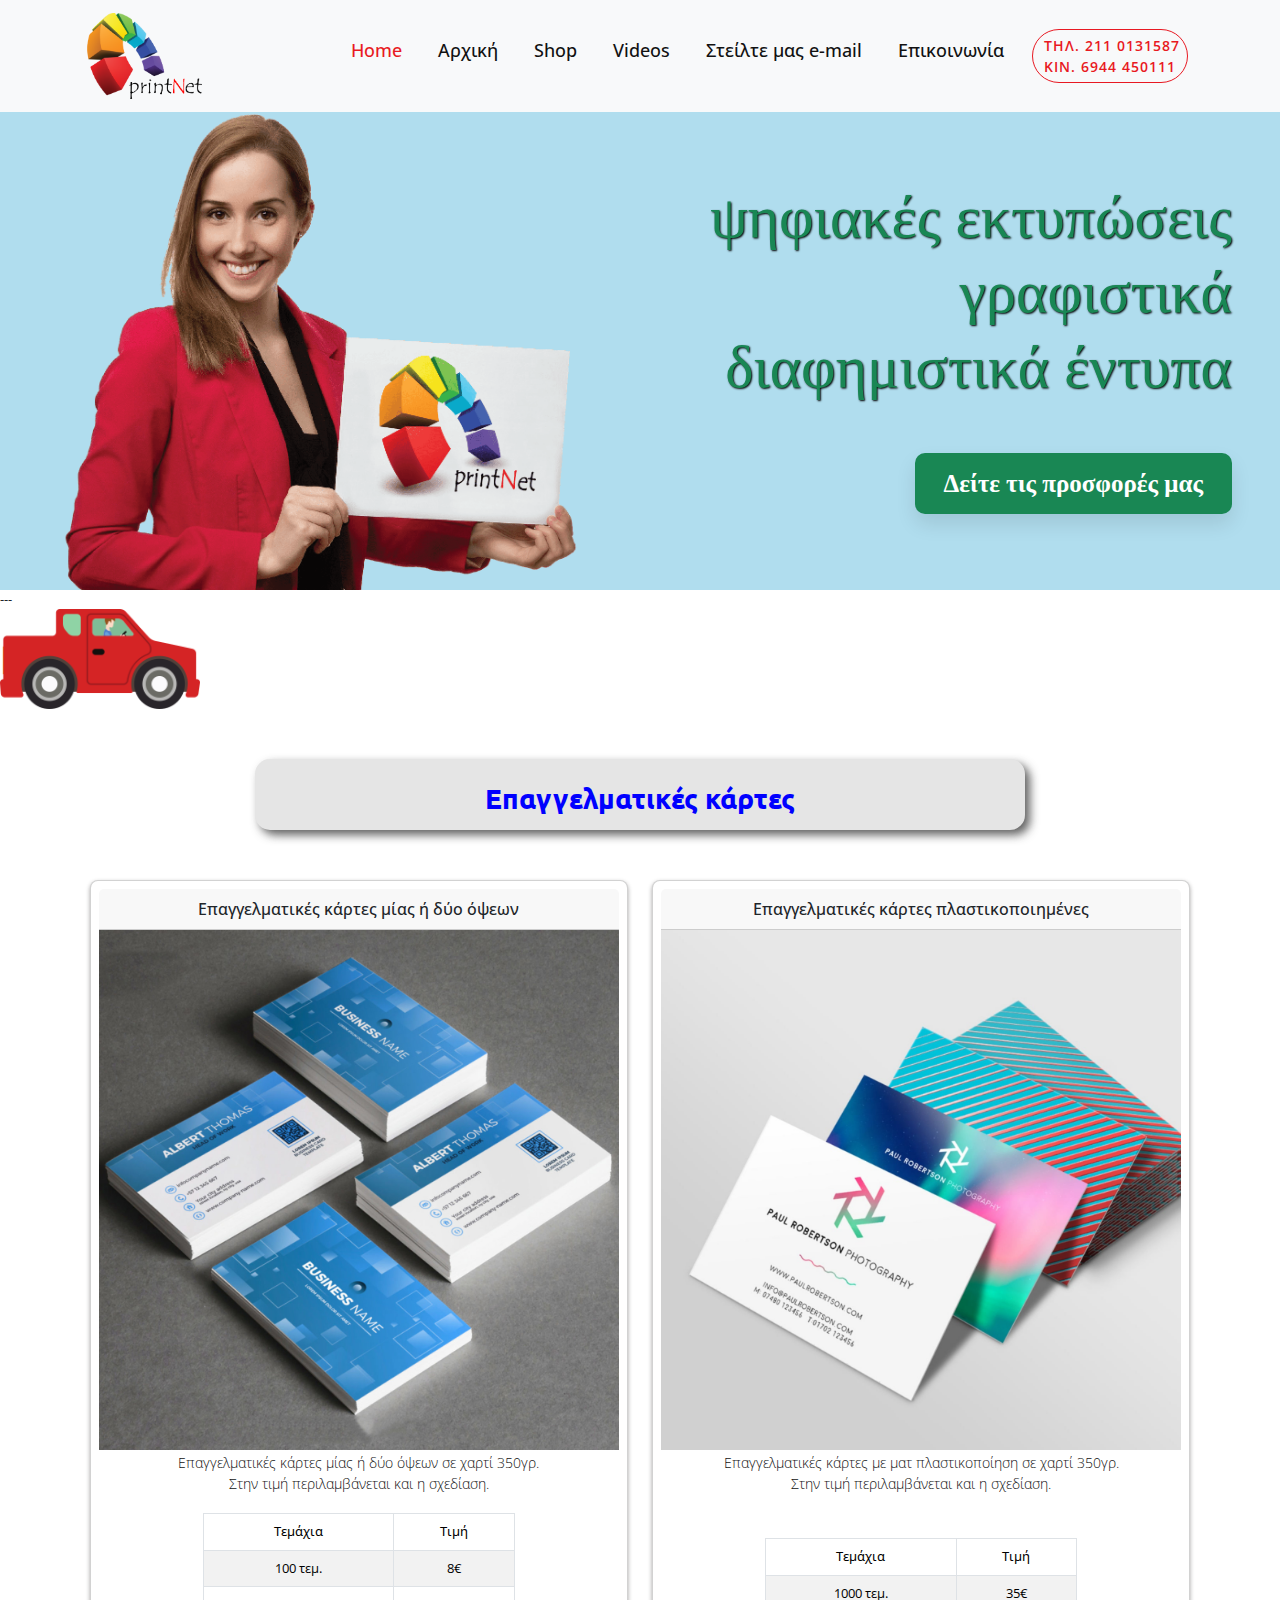
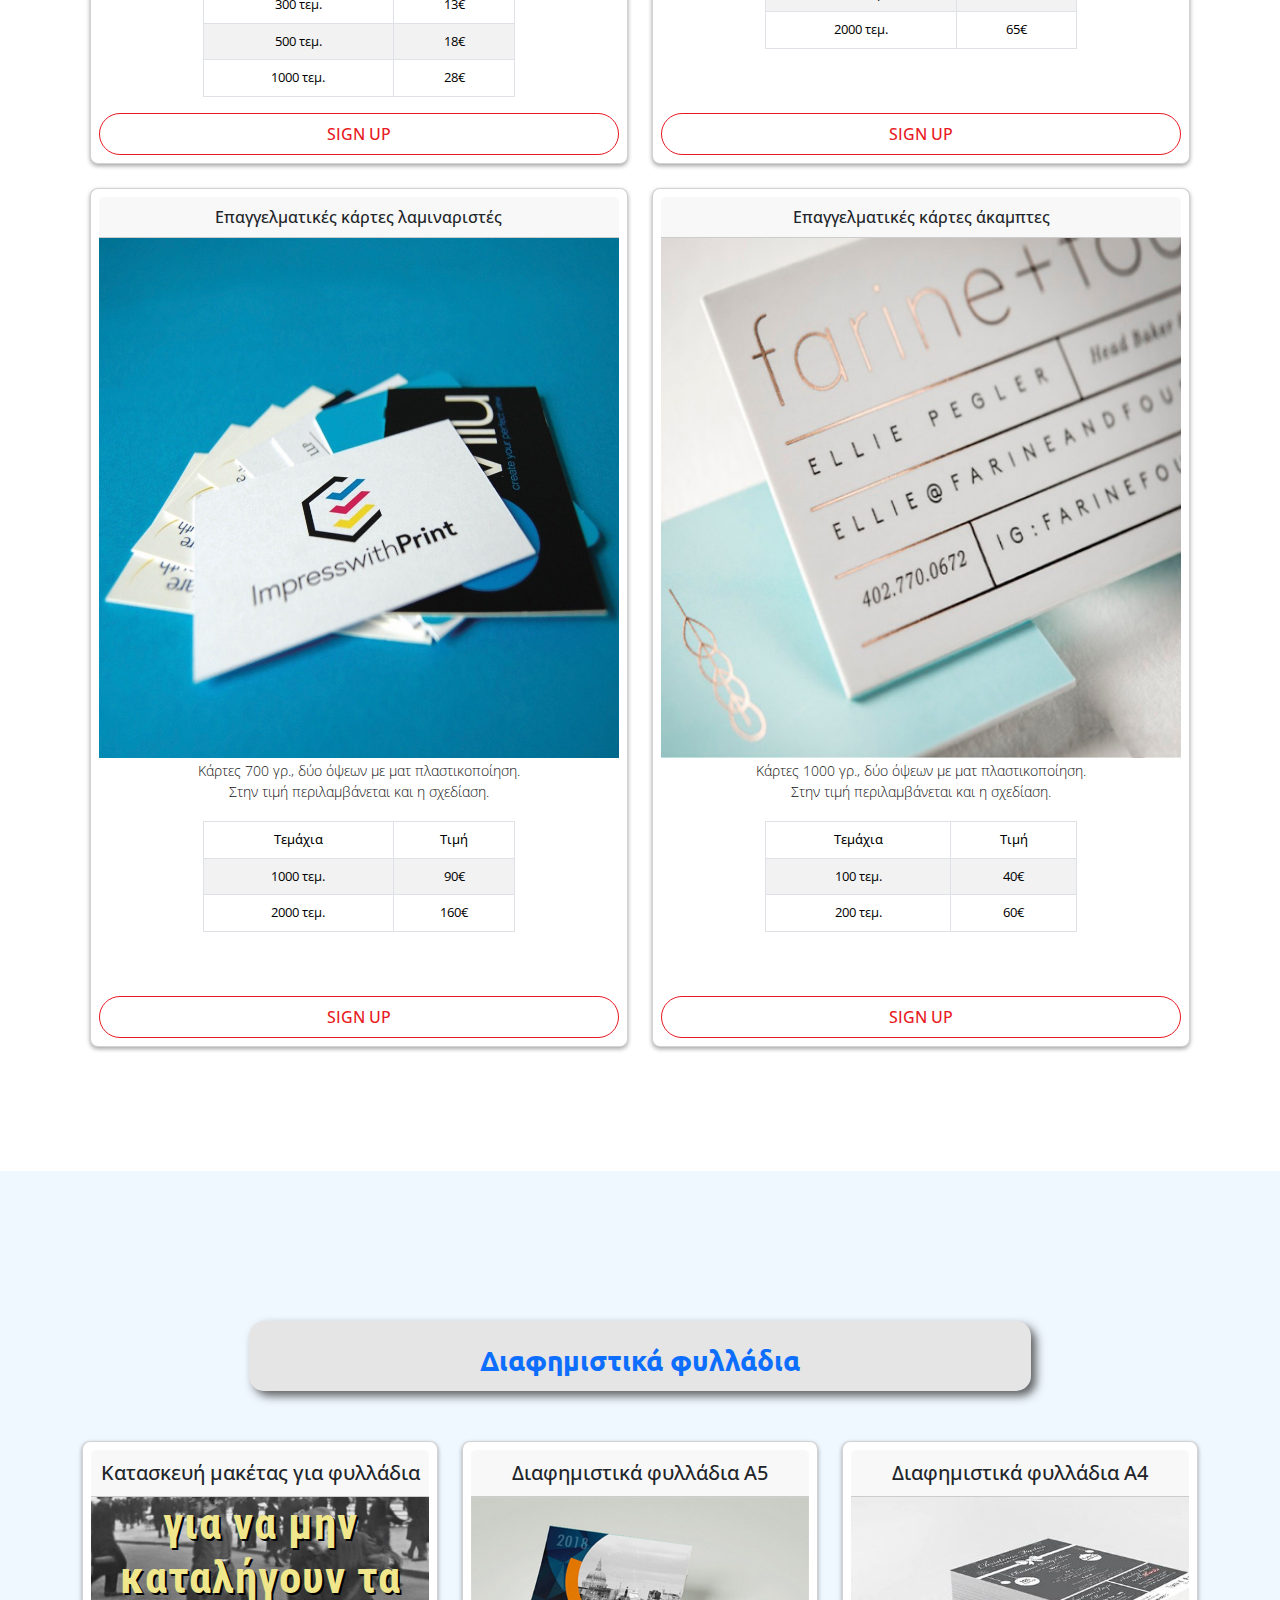
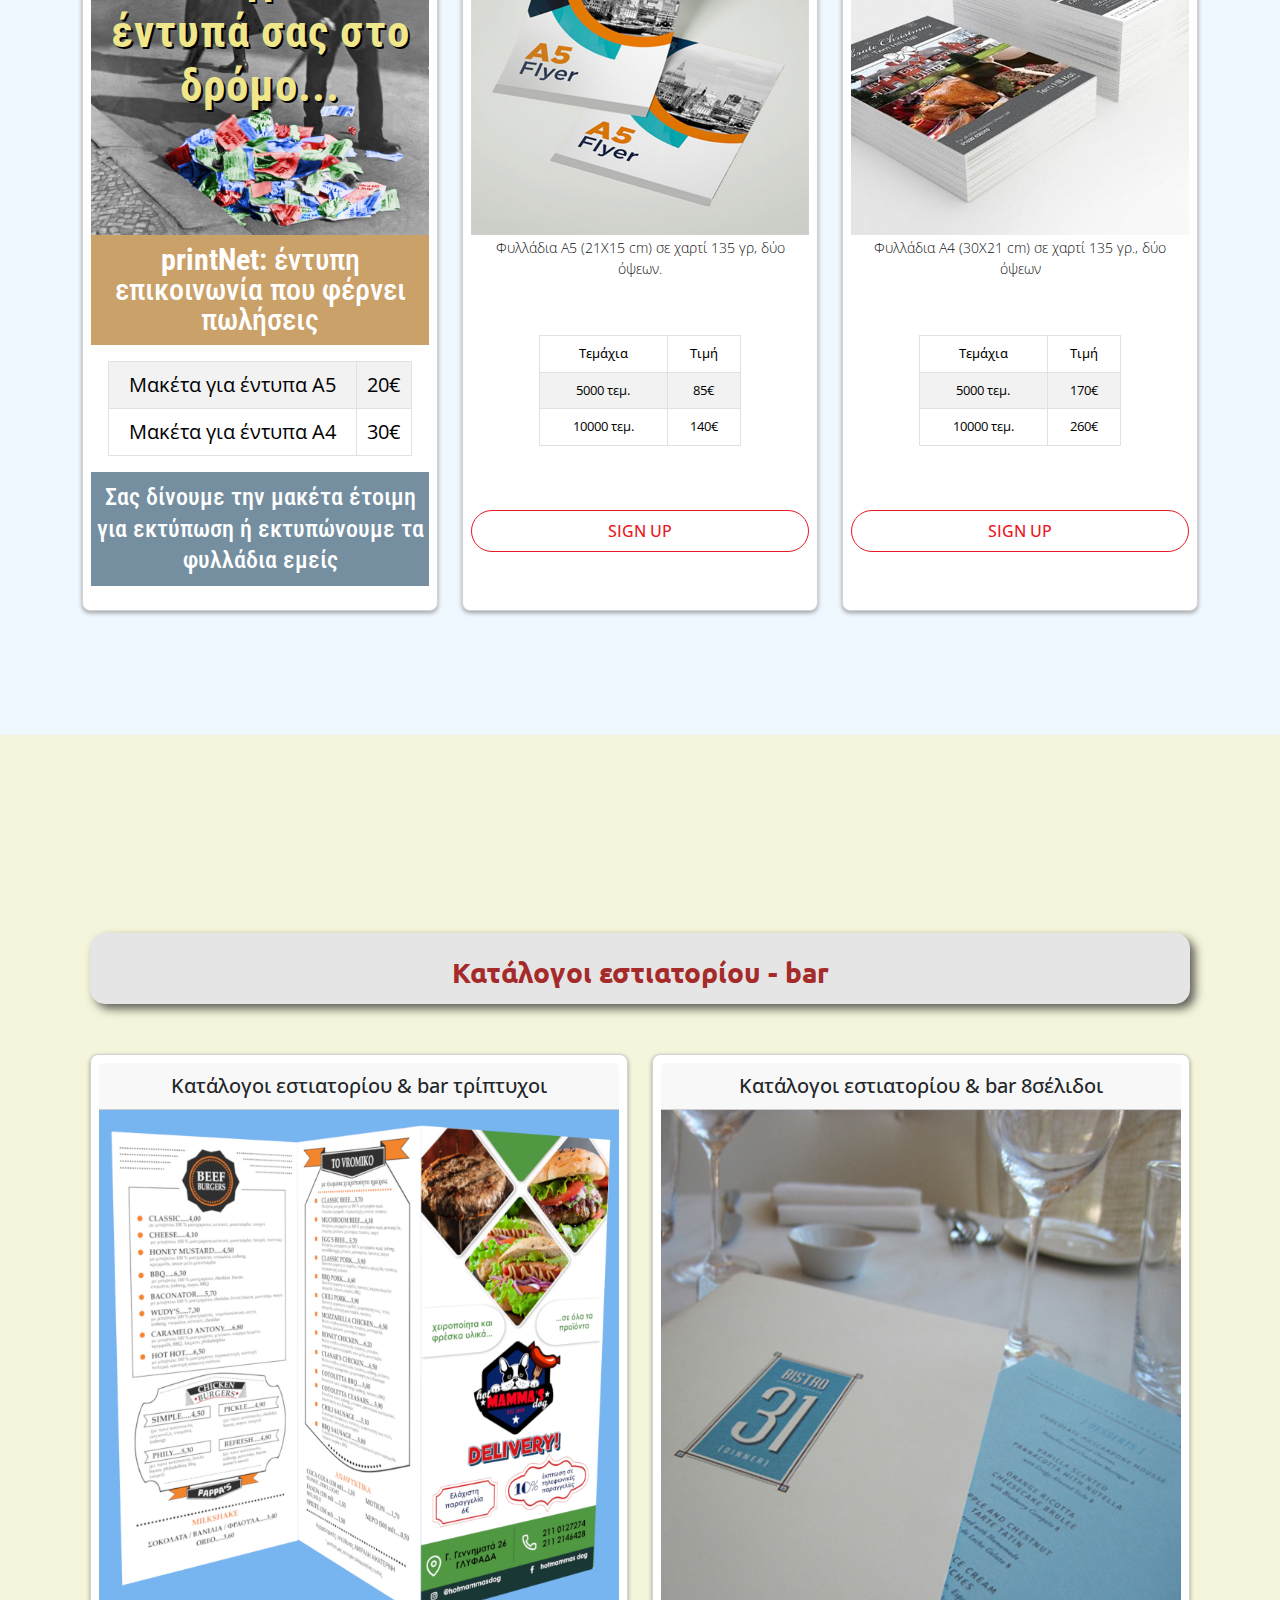
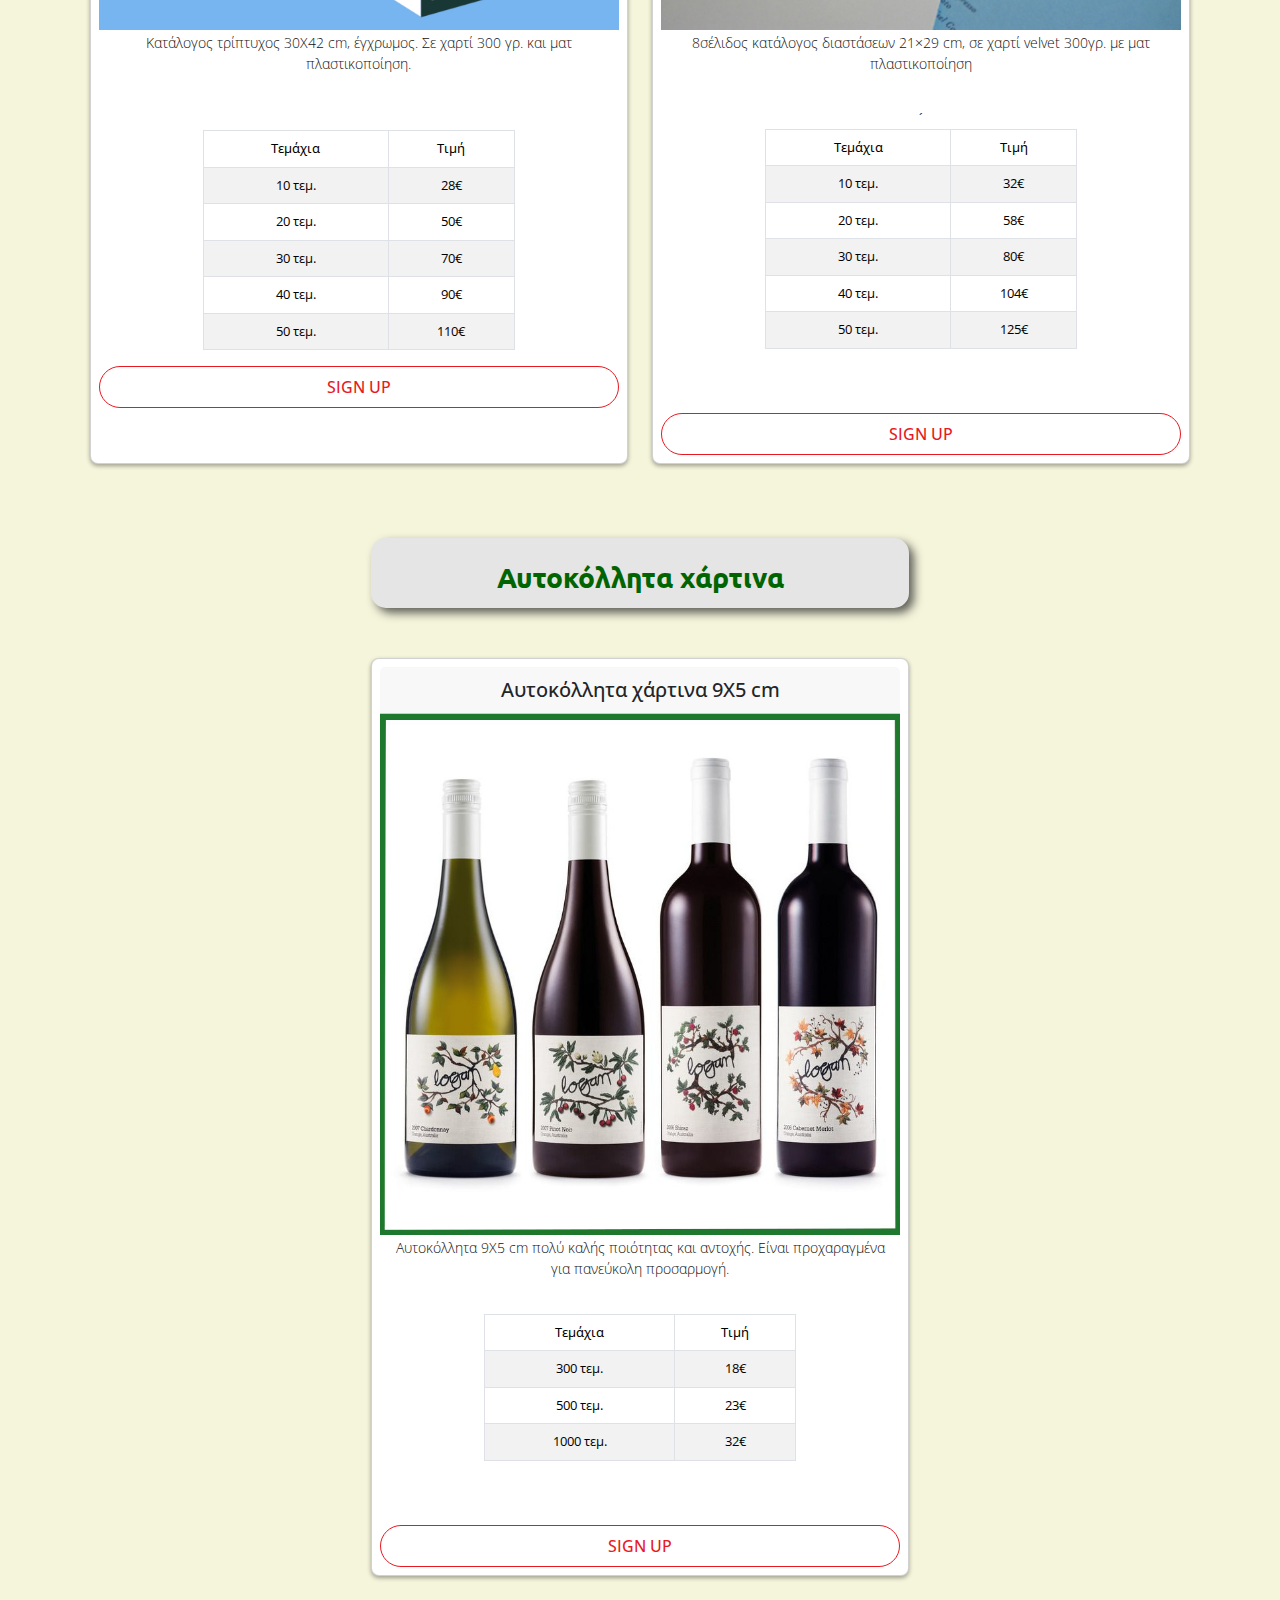
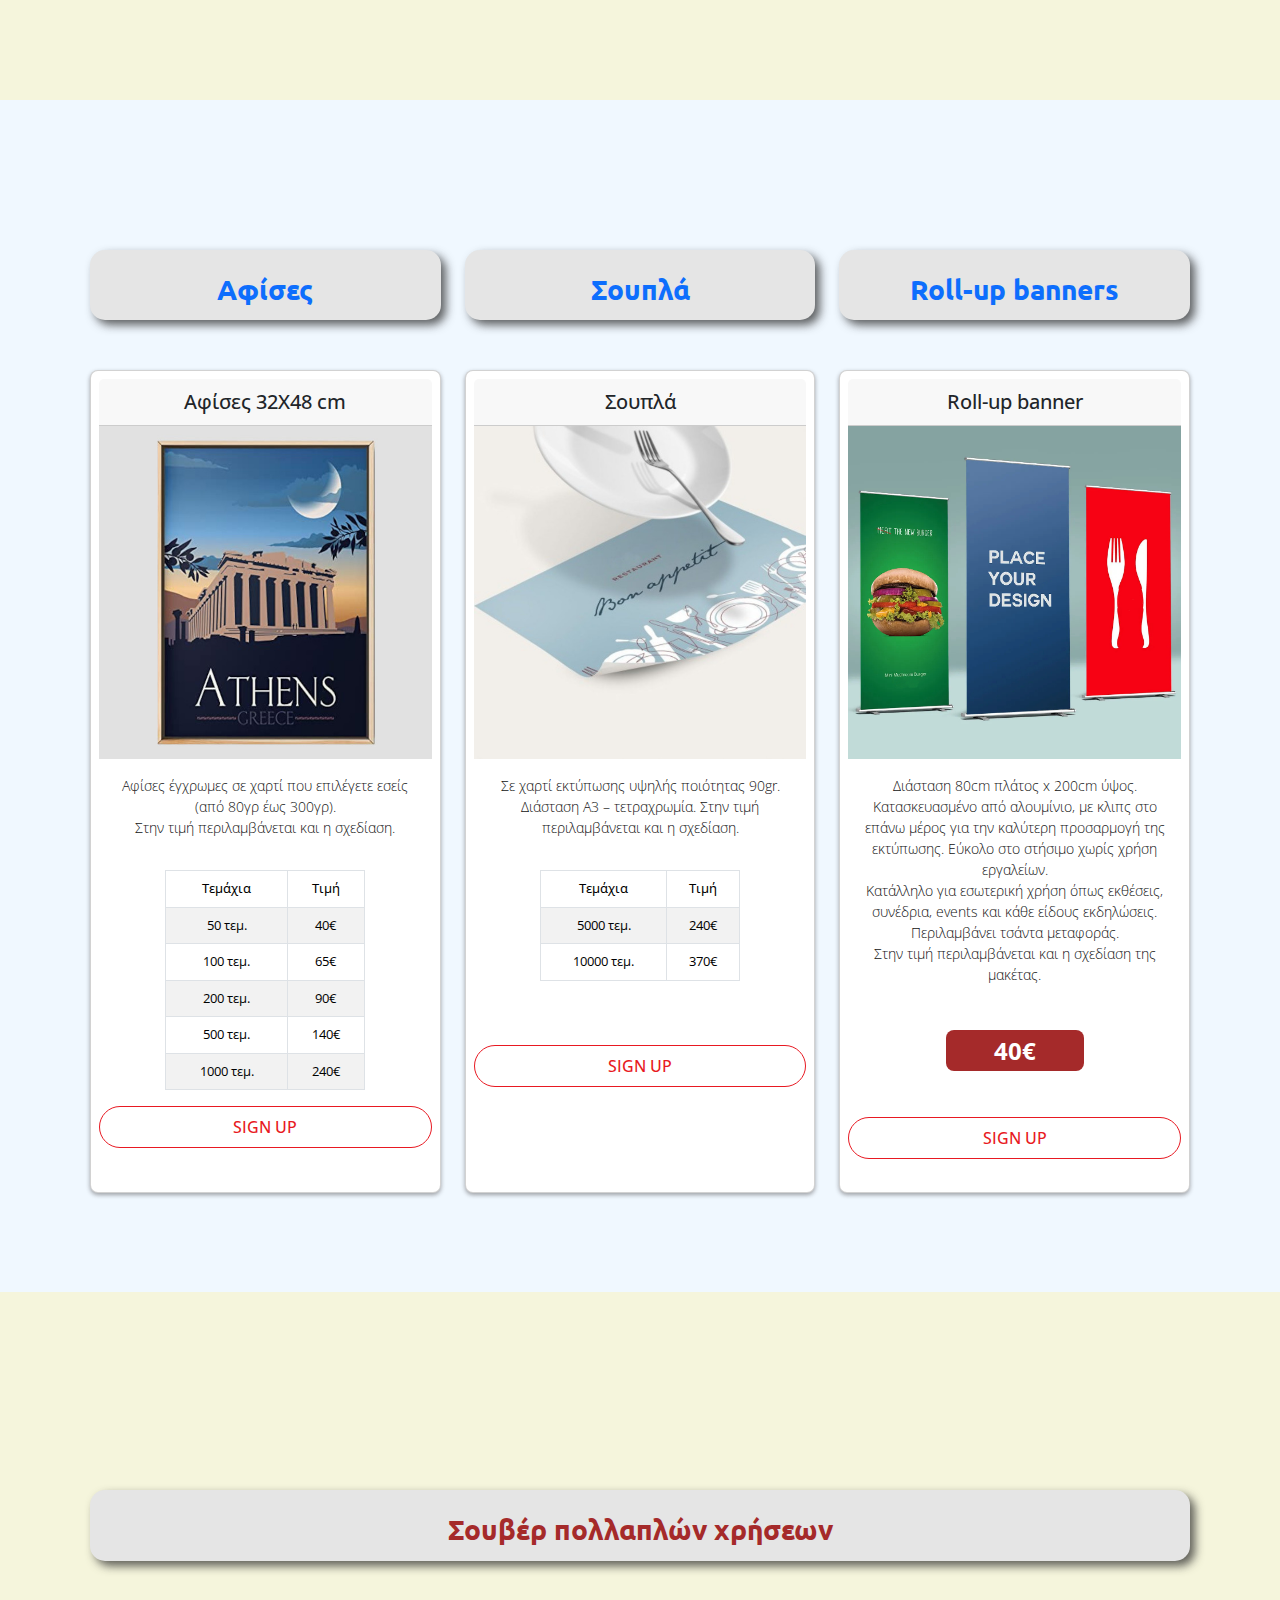
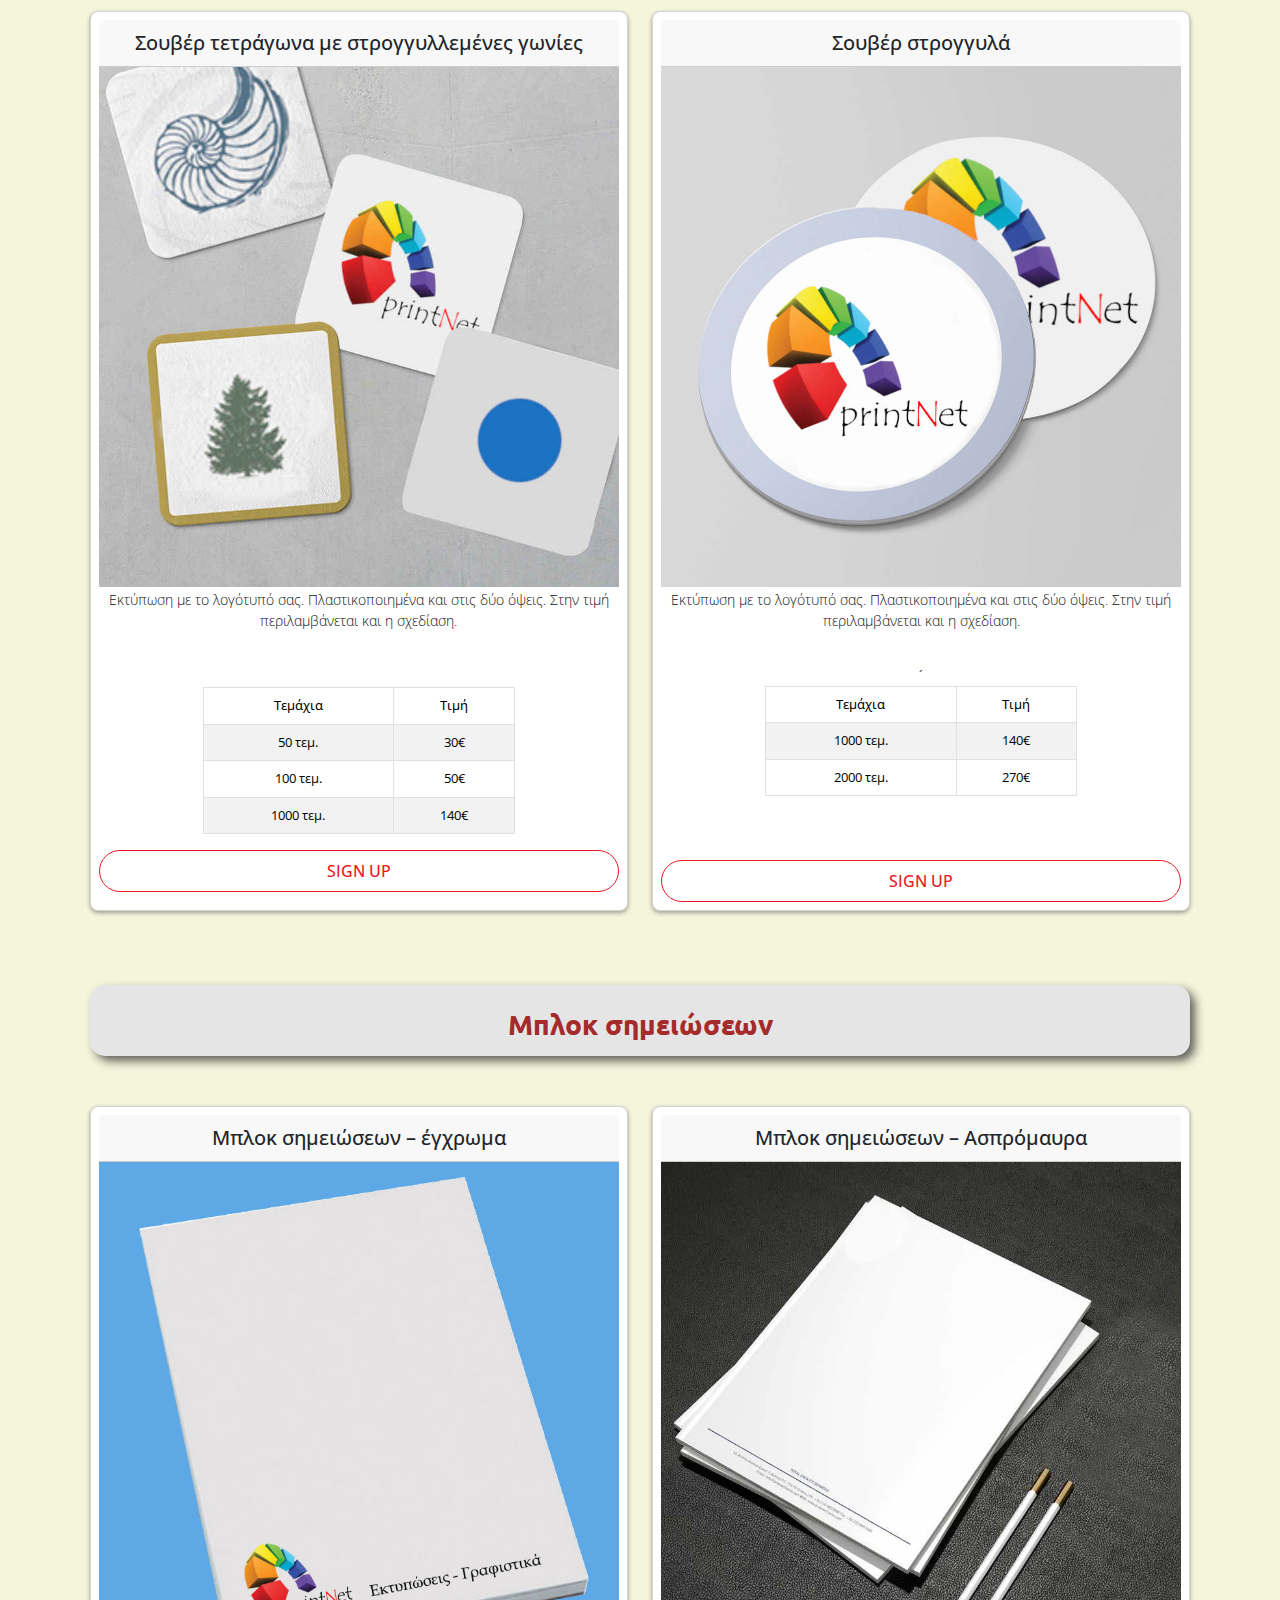
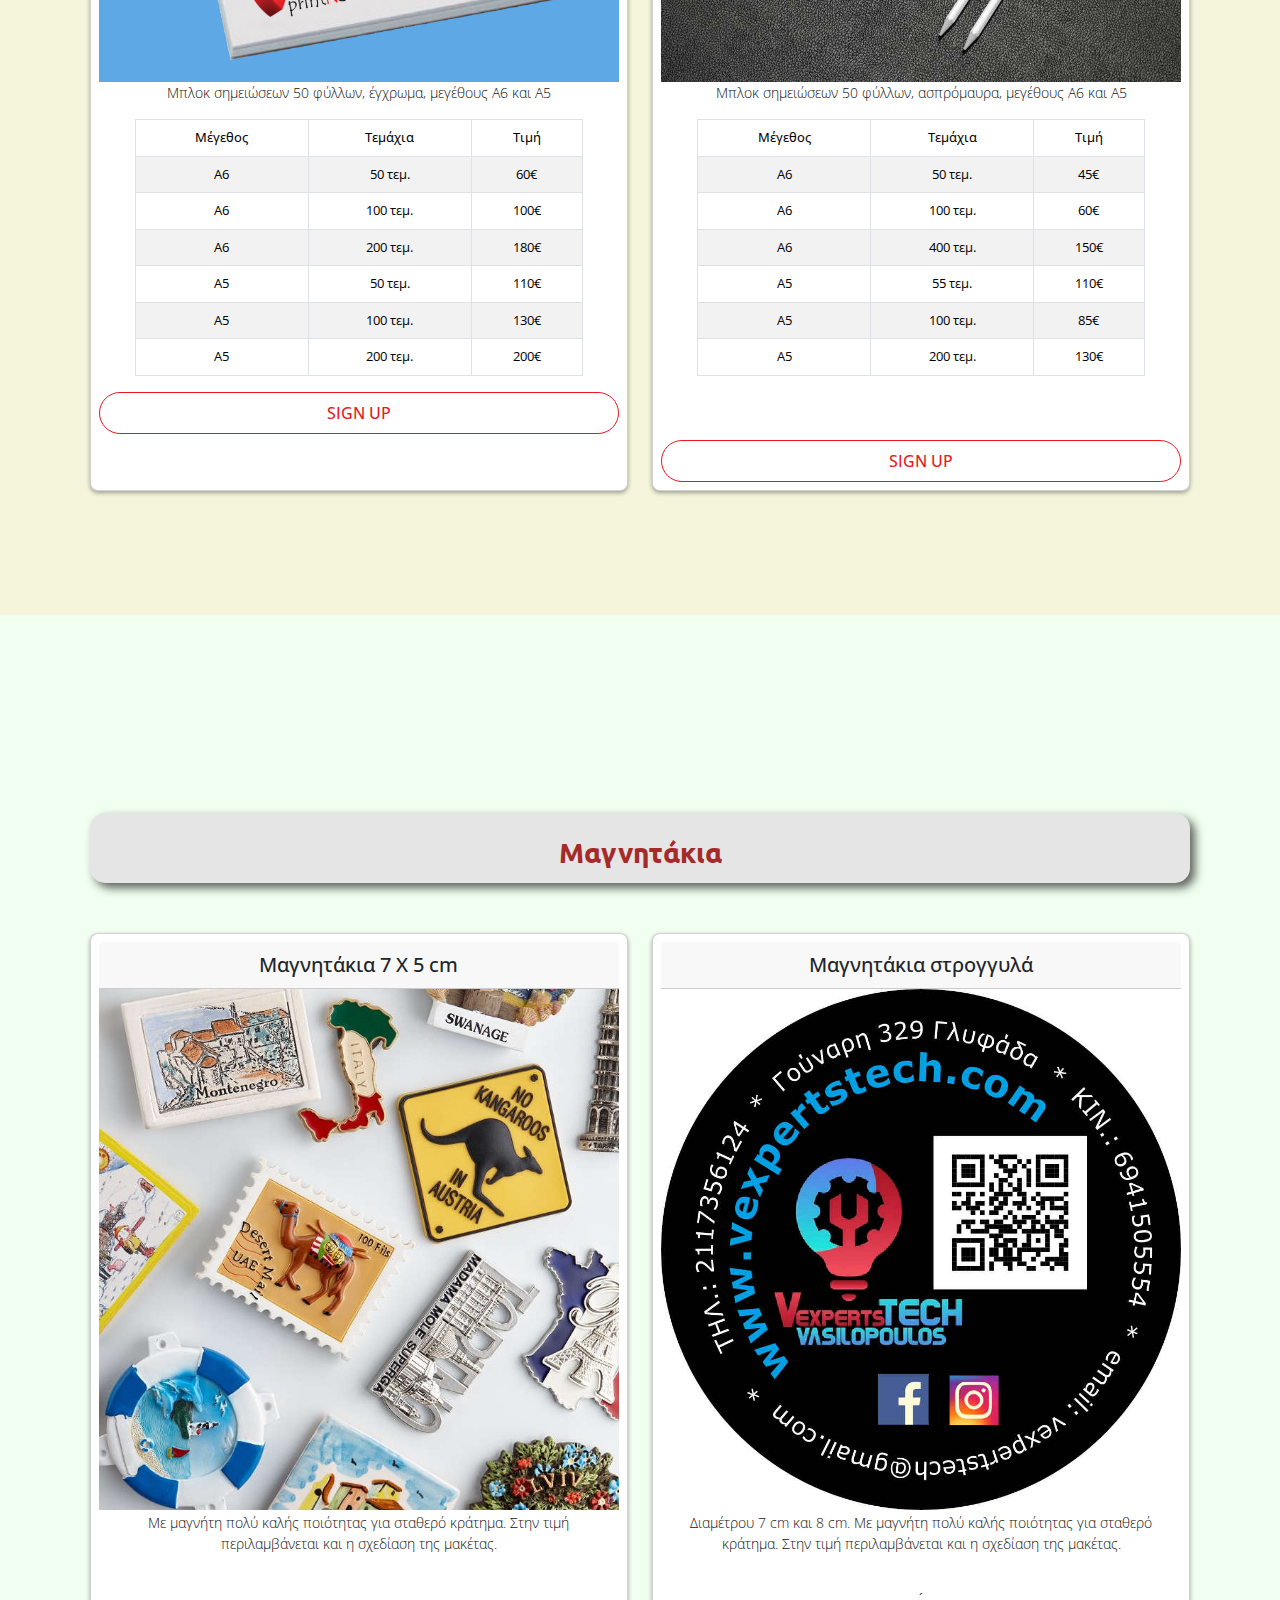
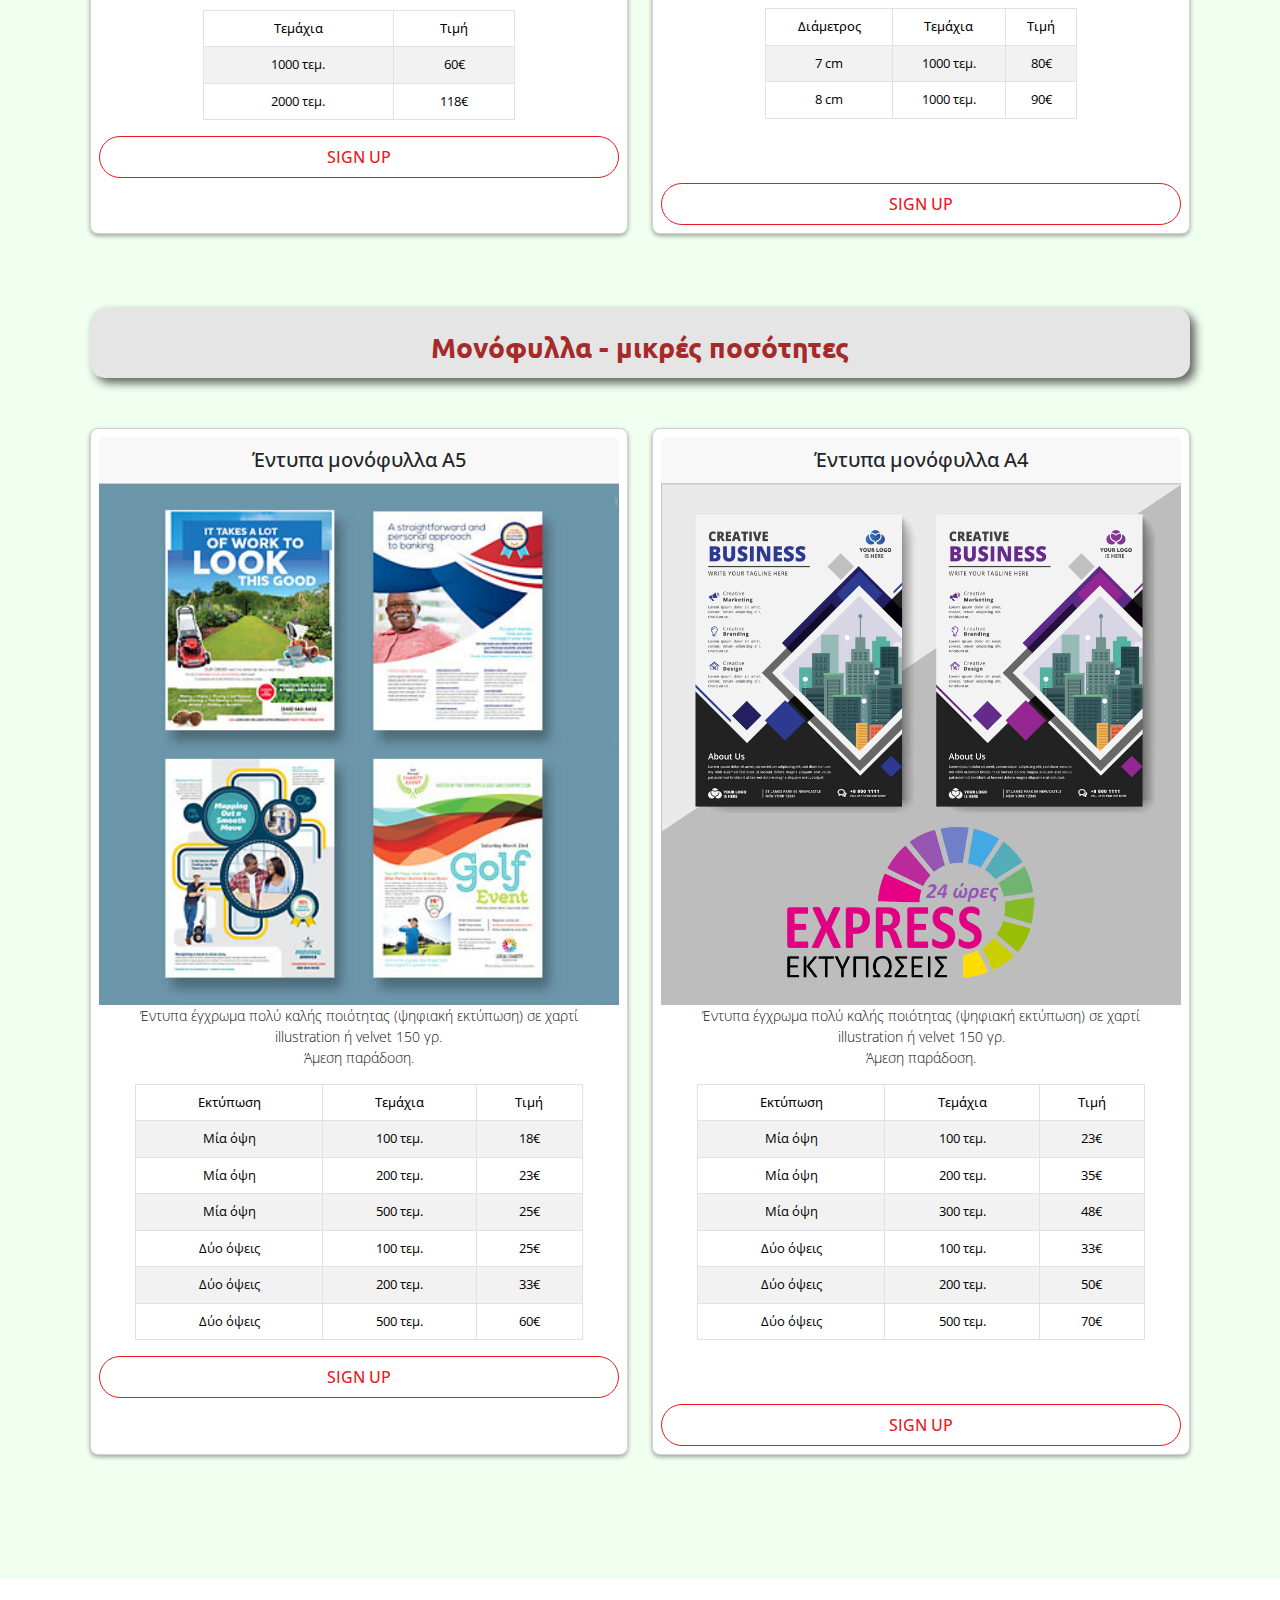
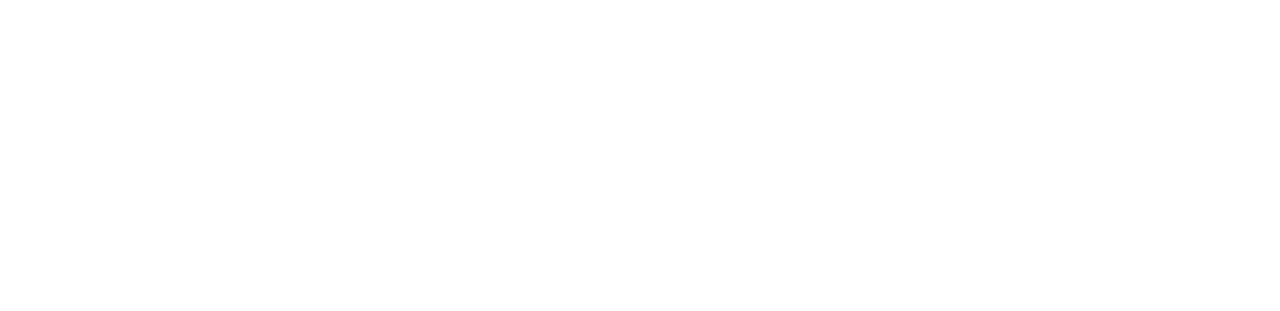
==== index.html @ 5b03703a "Update index.html" ====
<!DOCTYPE html>
<html lang="en">

<head>
    <meta charset="UTF-8">
    <meta name="viewport" content="width=device-width, initial-scale=1.0">
    <title>printNet</title>

    <!-- FAVICON -->
    <link rel="icon" type="image/png" href="images/σήμα4.png">

    <!-- Bootstrap 5 CDN Links -->
    <link rel="stylesheet" href="https://cdnjs.cloudflare.com/ajax/libs/twitter-bootstrap/5.1.0/css/bootstrap.min.css">
    <link rel="stylesheet" href="https://cdnjs.cloudflare.com/ajax/libs/font-awesome/5.15.4/css/all.min.css">

    <!-- Custom File's Link -->
    <link rel="stylesheet" href="css/style.css">
    <!--<link rel="stylesheet" href="css/responsive-style.css">-->
    
    
    
    <style>
    
    </style>



</head>

<body data-bs-spy="scroll" data-bs-target=".navbar" data-bs-offset="75">
    
  
  <!-- Navbar section - from Restaurant(Code4E)-->
    <header class="header_wrapper">
        <nav class="navbar navbar-expand-xl fixed-top">
            <div class="container">
                <a class="navbar-brand" href="#">
                    <img src="images/σήμα2.png" class="img-fluid" alt="logo">
                </a>
                <button class="navbar-toggler" type="button" data-bs-toggle="collapse" data-bs-target="#navbarNav"
                    aria-controls="navbarNav" aria-expanded="false" aria-label="Toggle navigation">
                    <i class="fas fa-stream navbar-toggler-icon"></i>
                </button>
                <div class="collapse navbar-collapse justify-content-end" id="navbarNav">
                    <ul class="navbar-nav menu-navbar-nav">
                        <li class="nav-item">
                            <a class="nav-link active" aria-current="page" href="#home">Home</a>
                        </li>
                        <li class="nav-item">
                            <a class="nav-link" href="#first-page">Αρχική</a>
                        </li>
                        <li class="nav-item">
                            <a class="nav-link" href="#shop">Shop</a>
                        </li>
                        <li class="nav-item">
                            <a class="nav-link" href="#videos">Videos</a>
                        </li>
                        <li class="nav-item">
                            <a class="nav-link" href="#email">Στείλτε μας e-mail</a>
                        </li>
                        <li class="nav-item">
                            <a class="nav-link" href="#contact">Επικοινωνία</a>
                        </li>


                        <li class="nav-item mt-3 mt-lg-0">
                            <a class="main-btn" href="#phones_number" style="padding-right:7px;">
                            <ul style="list-style-type:none; padding-left:6px;">
                                <li>Τηλ. 211 0131587</li>
                                <li>Κιν. 6944 450111</li>
                            </ul>
                            </a>

                        </li>
                    </ul>
                </div>
            </div>
        </nav>
    </header>
    <!-- Navbar section exit -->




   





    

    <!--Banner---------------------------------------------------------->
    <!--From Digital Marketing (Code4E)-->
    <div class="innovate">
        <div class="container-fluid">
            <div class="row align-items-center">
                <div class="col-sm-12 col-lg-6 text-center text-md-start girl">
                    <img src="images/Κοπέλα αρχικής σελίδας3.png" class="img-fluid">
                </div>
                <div class="col-sm-12 col-lg-6 text-center text-lg-end pe-lg-5">
                    <!--<p class="about_number">2</p> -->
                    <h2 class="about_title2 " style="text-shadow: 1px 1px 2px black;">ψηφιακές εκτυπώσεις <br> γραφιστικά <br> διαφημιστικά έντυπα</h2>
                    <!--<p class="about_text">Lorem ipsum dolor sit amet, consectetur adipiscing elit. Duis felis nulla, porttitor et ex a, porttitor rhoncus ex. Sed tellus turpis, finibus in elit rhoncus, varius cursus enim. Sed tempus sapien in nisi auctor lacinia.</p> -->
                    <div class="mt-5">
                        <a class="learn-more-btn" href="#">Δείτε τις προσφορές μας</a>
                    </div>
                </div>
            </div>
        </div>
    </div>

    <!-- Banner section exit -->


    <!-- ioannispe car ----------------------------------------------- car  exit ------------------------------------------>   ---
    <div id="div1" class="anim" style="position:absolute;">
      <img src="car2.png" alt="image"  class="car" >
         </div> 
    











 <!--From Hotel (Code4E) -->   
 <!--Επαγγελματικές κάρτες-->

    <section id="price" class="price_wrapper">
        <div class="container-fluid" style="padding:0% 7%;" >
            <!--<div class="row">
                <div class="col-sm-12 section-title text-center mb-5">
                    <h6>Best &amp; Affordable Price for you</h6>
                    <h3>Our Pricing</h3>
                </div>
            </div> -->
            
          

            <div class="product_categ" >
              <h3 style="margin:0; color:blue">Επαγγελματικές κάρτες</h3>
            </div>





            <div class="row">
                <div class="col-xxl-3 col-md-6 mb-4">
                    <div class="card p-2 h-100 text-center rounded-3">
                        <div class="card-header px-2">Επαγγελματικές κάρτες μίας ή δύο όψεων</div>
                        <img src="images/cards1.jpg" class="img-fluid">
                        <div class="card-body px-2"><p>Επαγγελματικές κάρτες μίας ή δύο όψεων σε χαρτί 350γρ. <br> Στην τιμή περιλαμβάνεται και η σχεδίαση.</p></div>
                        
                        <!--<hr> -->
                        
                        <div class="table1">
                                                             
                            <table class="table table-striped table-bordered">
                              <thead>
                                <tr>
                                  <th>Τεμάχια</th>
                                  <th>Τιμή</th>                                  
                                </tr>
                              </thead>
                              <tbody>
                                <tr>
                                  <td>100 τεμ.</td>
                                  <td>8€</td>                                  
                                </tr>
                                <tr>
                                  <td>300 τεμ.</td>
                                  <td>13€</td>                                  
                                </tr>
                                <tr>
                                  <td>500 τεμ.</td>
                                  <td>18€</td>
                                </tr>
                                <tr>
                                    <td>1000 τεμ.</td>
                                    <td>28€</td>                                  
                                  </tr>


                                
                              </tbody>
                            </table>
                        </div>
                          
                          <a href="#" class="main-btn2">Sign Up</a>


                    </div>
                </div>


                <div class="col-xxl-3 col-md-6 mb-4">
                    <div class="card p-2 h-100 text-center rounded-3">
                        <div class="card-header px-2">Επαγγελματικές κάρτες πλαστικοποιημένες</div>
                        <img src="images/cards2.jpg" class="img-fluid">
                        <div class="card-body mb-3 px-2" style="max-height:100px"><p>Επαγγελματικές κάρτες με ματ πλαστικοποίηση σε χαρτί 350γρ. <br> Στην τιμή περιλαμβάνεται και η σχεδίαση.</p></div>
                        
                        <!--<hr> -->
                        
                        <div class="table1">
                                                             
                            <table class="table table-striped table-bordered">
                              <thead>
                                <tr>
                                  <th>Τεμάχια</th>
                                  <th>Τιμή</th>                                  
                                </tr>
                              </thead>
                              <tbody>
                                
                                
                                <tr>
                                  <td>1000 τεμ.</td>
                                  <td>35€</td>                                  
                                </tr>
                                <tr>
                                    <td>2000 τεμ.</td>
                                    <td>65€</td>                                  
                                  </tr>                                
                              </tbody>
                            </table>
                        </div>
                          
                          <a href="#" class="main-btn2 mt-5">Sign Up</a>


                    </div>
                </div>


                <div class="col-xxl-3 col-md-6 mb-4">
                    <div class="card p-2 h-100 text-center rounded-3">
                        <div class="card-header px-2">Επαγγελματικές κάρτες λαμιναριστές</div>
                        <img src="images/cards3.jpeg" class="img-fluid">
                        <div class="card-body px-2" style="max-height:100px"><p>Κάρτες 700 γρ., δύο όψεων με ματ πλαστικοποίηση.<br> Στην τιμή περιλαμβάνεται και η σχεδίαση.</p></div>
                        
                        <!--<hr> -->
                        
                        <div class="table1">
                                                             
                            <table class="table table-striped table-bordered">
                              <thead>
                                <tr>
                                  <th>Τεμάχια</th>
                                  <th>Τιμή</th>                                  
                                </tr>
                              </thead>
                              <tbody>
                                
                                
                                <tr>
                                  <td>1000 τεμ.</td>
                                  <td>90€</td>                                  
                                </tr>
                                <tr>
                                    <td>2000 τεμ.</td>
                                    <td>160€</td>                                  
                                  </tr>


                                
                              </tbody>
                            </table>
                        </div>
                          
                          <a href="#" class="main-btn2 mt-5">Sign Up</a>


                    </div>
                </div>



                <div class="col-xxl-3 col-md-6 mb-4">
                    <div class="card p-2 h-100 text-center rounded-3">
                        <div class="card-header px-2">Επαγγελματικές κάρτες άκαμπτες</div>
                        <img src="images/cards4.jpg" class="img-fluid">
                        <div class="card-body px-2" style="max-height:100px"><p>Κάρτες 1000 γρ., δύο όψεων με ματ πλαστικοποίηση.<br> Στην τιμή περιλαμβάνεται και η σχεδίαση.</p></div>
                        
                        <!--<hr> -->
                        
                        <div class="table1">
                                                             
                            <table class="table table-striped table-bordered">
                              <thead>
                                <tr>
                                  <th>Τεμάχια</th>
                                  <th>Τιμή</th>                                  
                                </tr>
                              </thead>
                              <tbody>
                                
                                
                                <tr>
                                  <td>100 τεμ.</td>
                                  <td>40€</td>                                  
                                </tr>
                                <tr>
                                    <td>200 τεμ.</td>
                                    <td>60€</td>                                  
                                  </tr>


                                
                              </tbody>
                            </table>
                        </div>
                          
                          <a href="#" class="main-btn2 mt-5">Sign Up</a>


                    </div>
                </div>
                
                
            </div>
        </div>
    </section>
    <!-- Επαγγελματικές κάρτες section exit -->





    <!--From Hotel (Code4E) -->   
    <!--Διαφημιστικά έντυπα-->

 <section id="price" class="price_wrapper" style="background-color:aliceblue">
   
    <div class="container" >
        <!--<div class="row">
            <div class="col-sm-12 section-title text-center mb-5">
                <h6>Best &amp; Affordable Price for you</h6>
                <h3>Our Pricing</h3>
            </div>
        </div> -->
        

        <div class="product_categ">
          <h3 class="text-primary" style="margin:0;">Διαφημιστικά φυλλάδια</h3>
        </div>


        
        <div class="row justify-content-center">
            <div class="col-xl-4 col-md-7 mb-4">
                <div class="card p-2 h-100 text-center rounded-3">
                    <div class="card-header fs-5 px-2">Κατασκευή μακέτας για φυλλάδια</div>
                    <div style="position:relative;">
                    <img src="images/thrown away3.png" class="img-fluid">
                    <h6 class="texton">για να μην καταλήγουν τα έντυπά σας στο δρόμο...</h6>
                    </div> 
                    <p style="font-size:30px; font-weight:500; line-height:1em; background-color:#CAA169; font-family:var(--primary-font3); color:white; padding: 10px 0px;"><strong>printNet:</strong> έντυπη επικοινωνία που φέρνει πωλήσεις</p>


                  <!--<div class="card-body px-2"><p>Επαγγελματικές κάρτες μίας ή δύο όψεων σε χαρτί 350γρ. <br> Στην τιμή περιλαμβάνεται και η σχεδίαση.</p></div> -->
                    
                    <!--<hr> -->
                    
                   <div class="table1" style="padding:0% 5%">
                                                         
                        <table class="table table-striped table-bordered">
                          <!--<thead>
                            <tr>
                              <th>Τεμάχια</th>
                              <th>Τιμή</th>                                  
                            </tr>
                          </thead> -->
                          <tbody style="font-size:20px;">
                            <tr>
                              <td>Μακέτα για έντυπα Α5</td>
                              <td>20€</td>                                  
                            </tr>
                            <tr>
                              <td>Μακέτα για έντυπα Α4</td>
                              <td>30€</td>                                  
                            </tr>
                            <!--<tr>
                              <td>500 τεμ.</td>
                              <td>18€</td>                                  
                            </tr>
                            <tr>
                                <td>1000 τεμ.</td>
                                <td>28€</td>                                  
                              </tr> -->

                        
                          </tbody>
                        </table>
                    </div>
                      
                      <!--<a href="#" class="main-btn2">Sign Up</a> -->

                      <p style="font-size:24px; font-weight:500; line-height:1.3em; background-color:#758fa1; font-family:var(--primary-font3); color:white; padding: 10px 0px;">Σας δίνουμε την μακέτα έτοιμη για εκτύπωση ή εκτυπώνουμε τα φυλλάδια εμείς</p>
                            

                </div>
            </div>


            <div class="col-xl-4 col-md-6 mb-4">
                <div class="card p-2 h-100 text-center rounded-3">
                    <div class="card-header fs-5 px-2">Διαφημιστικά φυλλάδια Α5</div>
                    <img src="images/flyers5.jpg" class="img-fluid">
                    <div class="card-body px-2" style="max-height:100px"><p>Φυλλάδια Α5 (21Χ15 cm) σε χαρτί 135 γρ, δύο όψεων.</p></div>
                    
                    <!--<hr> -->
                    
                    <div class="table1">
                                                         
                        <table class="table table-striped table-bordered">
                          <thead>
                            <tr>
                              <th>Τεμάχια</th>
                              <th>Τιμή</th>                                  
                            </tr>
                          </thead>
                          <tbody>
                            
                            
                            <tr>
                              <td>5000 τεμ.</td>
                              <td>85€</td>                                  
                            </tr>
                            <tr>
                                <td>10000 τεμ.</td>
                                <td>140€</td>                                  
                              </tr>


                            
                          </tbody>
                        </table>
                    </div>
                      
                      <a href="#" class="main-btn2 mt-5">Sign Up</a>


                </div>
            </div>


            <div class="col-xl-4 col-md-6 mb-4">
                <div class="card p-2 h-100 text-center rounded-3">
                    <div class="card-header fs-5 px-2">Διαφημιστικά φυλλάδια Α4</div>
                    <img src="images/flyers4.jpg" class="img-fluid">
                    <div class="card-body px-2" style="max-height:100px"><p>Φυλλάδια Α4 (30Χ21 cm) σε χαρτί 135 γρ., δύο όψεων</p></div>
                    
                    <!--<hr> -->
                    
                    <div class="table1">
                                                         
                        <table class="table table-striped table-bordered">
                          <thead>
                            <tr>
                              <th>Τεμάχια</th>
                              <th>Τιμή</th>                                  
                            </tr>
                          </thead>
                          <tbody>
                            
                            
                            <tr>
                              <td>5000 τεμ.</td>
                              <td>170€</td>                                  
                            </tr>
                            <tr>
                                <td>10000 τεμ.</td>
                                <td>260€</td>                                  
                              </tr>


                            
                          </tbody>
                        </table>
                    </div>
                      
                      <a href="#" class="main-btn2 mt-5">Sign Up</a>


                </div>
            </div>



            
            
            
        </div>
    </div>
</section>

<!--Διαφημιστικά έντυπα exit-------------------->


<!--Κατάλογοι εστιατορίων & Αυτοκόλλητα ------------------->

<section id="price" class="price_wrapper" style="background-color:beige">
<div class="container-fluid mt-5" style="padding:0% 7%;">
  <div class="row">
      <div class="col-xxl-7">
        
        <div class="product_categ" style="max-width:100%;">
          <h3 style="margin:0; color:brown">Κατάλογοι εστιατορίου - bar</h3>
        </div>

        <div class="row">
          <div class="col-xxl-6 col-md-6 mb-4">
              <div class="card p-2 h-100 text-center rounded-3">
                  <div class="card-header fs-5 px-2">Κατάλογοι εστιατορίου & bar τρίπτυχοι</div>
                  <img src="images/catalog1.jpg" class="img-fluid">
                  <div class="card-body px-2" style="max-height:100px" ><p>Κατάλογος τρίπτυχος 30Χ42 cm, έγχρωμος. Σε χαρτί 300 γρ. και ματ πλαστικοποίηση.</p></div>
                  
                  <!--<hr> -->
                  
                  <div class="table1">
                                                       
                      <table class="table table-striped table-bordered">
                        <thead>
                          <tr>
                            <th>Τεμάχια</th>
                            <th>Τιμή</th>                                  
                          </tr>
                        </thead>
                        <tbody>
                          <tr>
                            <td>10 τεμ.</td>
                            <td>28€</td>                                  
                          </tr>
                          <tr>
                            <td>20 τεμ.</td>
                            <td>50€</td>                                  
                          </tr>
                          <tr>
                            <td>30 τεμ.</td>
                            <td>70€</td>
                          </tr>
                          <tr>
                              <td>40 τεμ.</td>
                              <td>90€</td>                                  
                          </tr>
                          <tr>
                            <td>50 τεμ.</td>
                            <td>110€</td>                                  
                        </tr>
        
        
                          
                        </tbody>
                      </table>
                  </div>
                    
                    <a href="#" class="main-btn2">Sign Up</a>
        
        
              </div>
          </div>
        
        
          <div class="col-xxl-6 col-md-6 mb-4">
              <div class="card p-2 h-100 text-center rounded-3">
                  <div class="card-header fs-5 px-2">Κατάλογοι εστιατορίου & bar 8σέλιδοι</div>
                  <img src="images/catalog2.jpg" class="img-fluid">
                  <div class="card-body mb-3 px-2" style="max-height:100px"><p>8σέλιδος κατάλογος διαστάσεων 21×29 cm, σε χαρτί velvet 300γρ. με ματ πλαστικοποίηση</p></div>
                  
                  <!--<hr> -->
                  
                  <div class="table1">´
                                                       
                      <table class="table table-striped table-bordered">
                        <thead>
                          <tr>
                            <th>Τεμάχια</th>
                            <th>Τιμή</th>                                  
                          </tr>
                        </thead>
                        <tbody>                                            
                          <tr>
                            <td>10 τεμ.</td>
                            <td>32€</td>                                  
                          </tr>
                          <tr>
                            <td>20 τεμ.</td>
                            <td>58€</td>                                  
                          </tr>
                          <tr>
                            <td>30 τεμ.</td>
                            <td>80€</td>
                          </tr>
                          <tr>
                              <td>40 τεμ.</td>
                              <td>104€</td>                                  
                          </tr>
                          <tr>
                            <td>50 τεμ.</td>
                            <td>125€</td>                                  
                        </tr>                             
                        </tbody>
                      </table>
                  </div>
                    
                    <a href="#" class="main-btn2 mt-5">Sign Up</a>
        
        
              </div>
          </div>
        
        
          
          
          
        </div>                      
      </div>
      <div class="col-xxl-5">
        <!--<div class="product_categ" style="max-width:100%; text-align:center;">
          <h3 style="margin:0; color:blue">Αυτοκόλλητα χάρτινα</h3>
        </div> -->

        <div class="row justify-content-center h-100 ">
          <div class="col-xxl-9 col-md-6 mb-4">
            <div class="product_categ" style="max-width:100%;">
              <h3 style="margin:0; color:darkgreen;">Αυτοκόλλητα χάρτινα</h3>
            </div>
            <div class="card p-2 text-center rounded-3">
                  <div class="card-header fs-5 px-2">Αυτοκόλλητα χάρτινα 9Χ5 cm</div>
                  <img src="images/labelswine.jpg" class="img-fluid">
                  <div class="card-body mb-3 px-2" style="max-height:100px"><p>Αυτοκόλλητα 9X5 cm πολύ καλής ποιότητας και αντοχής. Είναι προχαραγμένα για πανεύκολη προσαρμογή.</p></div>
                  
                  <!--<hr> -->
                  
                <div class="table1">
                                                       
                      <table class="table table-striped table-bordered">
                        <thead>
                          <tr>
                            <th>Τεμάχια</th>
                            <th>Τιμή</th>                                  
                          </tr>
                        </thead>
                        <tbody>
                          
                          
                          <tr>
                            <td>300 τεμ.</td>
                            <td>18€</td>                                  
                          </tr>
                          <tr>
                              <td>500 τεμ.</td>
                              <td>23€</td>                                  
                          </tr>
                          <tr>
                            <td>1000 τεμ.</td>
                            <td>32€</td>                                  
                          </tr>                                  
                        </tbody>
                      </table>
                  </div>
                    
                    <a href="#" class="main-btn2 mt-5">Sign Up</a>
        
        
              </div>
          </div>
          </div>
      </div>
  </div>
</div>
</section>

<!--Κατάλογοι εστιατορίων & Αυτοκόλλητα exit------------------->




<!----Αφίσες - Σουπλά - Roll banners ----------- -------------- ----->

<section id="price" class="price_wrapper" style="background-color:aliceblue">
   
  <div class="container-fluid" style="padding:0% 7%;" >
          

     
      
      <div class="row justify-content-center">
          <div class="col-xl-4 col-md-7 mb-4">
            <div class="product_categ" style="max-width:100%; padding-left:10px; padding-right:10px;">
              <h3 class="text-primary" style="margin:0;">Αφίσες</h3>
            </div>


              <div class="card p-2  text-center rounded-3" style="height:85%;">
                  <div class="card-header fs-5 px-2" >Αφίσες 32Χ48 cm</div>
                  <div style="position:relative;">
                  <img src="images/poster.jpg" class="img-fluid">
                  
                  </div> 
                  
                <p class="p-3">Αφίσες έγχρωμες σε χαρτί που επιλέγετε εσείς (από 80γρ έως 300γρ). <br> Στην τιμή περιλαμβάνεται και η σχεδίαση.</p>
                  
                  <!--<hr> -->
                  
                  <div class="table1">
                                                       
                    <table class="table table-striped table-bordered">
                      <thead>
                        <tr>
                          <th>Τεμάχια</th>
                          <th>Τιμή</th>                                  
                        </tr>
                      </thead>

                      <tbody>                      
                        
                        <tr>
                          <td>50 τεμ.</td>
                          <td>40€</td>                                  
                        </tr>
                        <tr>
                          <td>100 τεμ.</td>
                          <td>65€</td>                                  
                        </tr>
                          <tr>
                          <td>200 τεμ.</td>
                          <td>90€</td>                                  
                        </tr>
                        <tr>
                          <td>500 τεμ.</td>
                          <td>140€</td>                                  
                        </tr>
                        <tr>
                          <td>1000 τεμ.</td>
                          <td>240€</td>                                  
                        </tr>
                        
                      </tbody>
                    </table>
                </div>
                    
                    <a href="#" class="main-btn2">Sign Up</a> 

                    

              </div>
          </div>


          <div class="col-xl-4 col-md-7 mb-4">
            <div class="product_categ" style="max-width:100%; padding-left:10px; padding-right:10px;">
              <h3 class="text-primary" style="margin:0;">Σουπλά</h3>
            </div>  
            
            <div class="card p-2 text-center rounded-3" style="height:85%;">
                  <div class="card-header fs-5 px-2">Σουπλά</div>
                  <img src="images/Σουπλά.jpg" class="img-fluid">
                  <p class="p-3">Σε χαρτί εκτύπωσης υψηλής ποιότητας 90gr. Διάσταση Α3  – τετραχρωμία. Στην τιμή περιλαμβάνεται και η σχεδίαση.</p>
                  
                  <!--<hr> -->
                  
                  <div class="table1">
                                                       
                      <table class="table table-striped table-bordered">
                        <thead>
                          <tr>
                            <th>Τεμάχια</th>
                            <th>Τιμή</th>                                  
                          </tr>
                        </thead>
                        <tbody>
                          
                          
                          <tr>
                            <td>5000 τεμ.</td>
                            <td>240€</td>                                  
                          </tr>
                          <tr>
                              <td>10000 τεμ.</td>
                              <td>370€</td>                                  
                            </tr>


                          
                        </tbody>
                      </table>
                  </div>
                    
                    <a href="#" class="main-btn2 mt-5">Sign Up</a>


              </div>
          </div>


          <div class="col-xl-4 col-md-7 mb-4">
            <div class="product_categ" style="max-width:100%; padding-left:10px; padding-right:10px;">
              <h3 class="text-primary" style="margin:0;">Roll-up banners</h3>
            </div>  

              <div class="card p-2 text-center rounded-3" style="height:85%;">
                  <div class="card-header fs-5 px-2">Roll-up banner</div>
                  <img src="images/Roll-Up-Banner.jpg" class="img-fluid">
                  <p class="p-3">Διάσταση 80cm πλάτος x 200cm ύψος.<br>Κατασκευασμένο από αλουμίνιο, με κλιπς στο επάνω μέρος για την καλύτερη προσαρμογή της εκτύπωσης. Eύκολο στο στήσιμο χωρίς χρήση εργαλείων.<br>Κατάλληλο για εσωτερική χρήση όπως εκθέσεις, συνέδρια, events και κάθε είδους εκδηλώσεις. Περιλαμβάνει τσάντα μεταφοράς.<br>Στην τιμή περιλαμβάνεται και η σχεδίαση της μακέτας.</p>
                  
                  <!--<hr> -->
                  
          <!--<p class="p-2 text-white rounded-3 fs-4 fw-bold  text-center" style="background:brown; width:130px; margin:0 auto;">40€</p> -->

          <div class="text-center mt-3" >
            <span class="px-5 py-1 text-white rounded-3 fs-4 fw-bold" style="background:brown;">40€</span>
            </div>

                    <a href="#" class="main-btn2 mt-5">Sign Up</a>


              </div>
          </div>



          
          
          
      </div>
  </div>
</section>

<!----------Αφίσες - Σουπλά - Roll banners exit------------------>


<!-------------Σουβέρ - Μπλοκ -------------------------------->
<section id="price" class="price_wrapper" style="background-color:beige">
  <div class="container-fluid mt-5" style="padding:0% 7%;">
    <div class="row">

        <div class="col-xxl-6 pe-xxl-5">
          
          <div class="product_categ" style="max-width:100%;">
            <h3 style="margin:0; color:brown">Σουβέρ πολλαπλών χρήσεων</h3>
          </div>
  
          <div class="row">
            <div class="col-xxl-6 col-md-6 mb-4">
                <div class="card p-2 h-100 text-center rounded-3">
                    <div class="card-header fs-5 px-2">Σουβέρ τετράγωνα με στρογγυλλεμένες γωνίες</div>
                    <img src="images/σουβέρ6.1.jpg" class="img-fluid">
                    <div class="card-body px-2" style="max-height:100px" ><p>Εκτύπωση με το λογότυπό σας. Πλαστικοποιημένα και στις δύο όψεις. Στην τιμή περιλαμβάνεται και η σχεδίαση.</p></div>
                    
                    <!--<hr> -->
                    
                    <div class="table1">
                                                         
                        <table class="table table-striped table-bordered">
                          <thead>
                            <tr>
                              <th>Τεμάχια</th>
                              <th>Τιμή</th>                                  
                            </tr>
                          </thead>
                          <tbody>
                            <tr>
                              <td>50 τεμ.</td>
                              <td>30€</td>                                  
                            </tr>
                            <tr>
                              <td>100 τεμ.</td>
                              <td>50€</td>                                  
                            </tr>
                            <tr>
                              <td>1000 τεμ.</td>
                              <td>140€</td>
                            </tr>
                                   
          
                          </tbody>
                        </table>
                    </div>
                      
                      <a href="#" class="main-btn2">Sign Up</a>
          
          
                </div>
            </div>
          
          
            <div class="col-xxl-6 col-md-6 mb-4">
                <div class="card p-2 h-100 text-center rounded-3">
                    <div class="card-header fs-5 px-2">Σουβέρ στρογγυλά</div>
                    <img src="images/σουβέρ4.1.jpg" class="img-fluid">
                    <div class="card-body mb-3 px-2" style="max-height:100px"><p>Εκτύπωση με το λογότυπό σας. Πλαστικοποιημένα και στις δύο όψεις. Στην τιμή περιλαμβάνεται και η σχεδίαση.</p></div>
                    
                    <!--<hr> -->
                    
                    <div class="table1">´
                                                         
                        <table class="table table-striped table-bordered">
                          <thead>
                            <tr>
                              <th>Τεμάχια</th>
                              <th>Τιμή</th>                                  
                            </tr>
                          </thead>
                          <tbody>                                            
                            <tr>
                              <td>1000 τεμ.</td>
                              <td>140€</td>                                  
                            </tr>
                            <tr>
                              <td>2000 τεμ.</td>
                              <td>270€</td>                                  
                            </tr>
                                                      
                          </tbody>
                        </table>
                    </div>
                      
                      <a href="#" class="main-btn2 mt-5">Sign Up</a>
          
          
                </div>
            </div>           
                  
          </div>                      
        </div>






        <div class="col-xxl-6 ps-xxl-5">
          
          <div class="product_categ" style="max-width:100%;">
            <h3 style="margin:0; color:brown">Μπλοκ σημειώσεων</h3>
          </div>
  
          <div class="row">
            <div class="col-xxl-6 col-md-6 mb-4">
                <div class="card p-2 h-100 text-center rounded-3">
                    <div class="card-header fs-5 px-2">Μπλοκ σημειώσεων – έγχρωμα</div>
                    <img src="images/mplok1.jpg" class="img-fluid">
                    <p class="px-2">Μπλοκ σημειώσεων 50 φύλλων, έγχρωμα, μεγέθους Α6 και Α5</p>
                    
                    <!--<hr> -->
                    
                    <div class="table2">
                                                         
                        <table class="table table-striped table-bordered">
                          <thead>
                            <tr>
                              <th>Μέγεθος</th>
                              <th>Τεμάχια</th>
                              <th>Τιμή</th>                                              </tr>
                          </thead>
                          <tbody>
                            <tr>
                              <td>Α6</td>
                              <td>50 τεμ.</td>
                              <td>60€</td>                                  
                            </tr>
                            <tr>
                              <td>Α6</td>
                              <td>100 τεμ.</td>
                              <td>100€</td>                                  
                            </tr>
                            <tr>
                              <td>Α6</td>
                              <td>200 τεμ.</td>
                              <td>180€</td>   
                            </tr>
                            <tr>
                              <td>Α5</td>
                              <td>50 τεμ.</td>
                              <td>110€</td>                                  
                            </tr>
                            <tr>
                              <td>Α5</td>
                              <td>100 τεμ.</td>
                              <td>130€</td>                                  
                            </tr>
                            <tr>
                              <td>Α5</td>
                              <td>200 τεμ.</td>
                              <td>200€</td>   
                            </tr>
          
          
                            
                          </tbody>
                        </table>
                    </div>
                      
                      <a href="#" class="main-btn2">Sign Up</a>
          
          
                </div>
            </div>
          
          
            <div class="col-xxl-6 col-md-6 mb-4">
                <div class="card p-2 h-100 text-center rounded-3">
                    <div class="card-header fs-5 px-2">Μπλοκ σημειώσεων – Ασπρόμαυρα</div>
                    <img src="images/mplok2.jpg" class="img-fluid">
                    <p class="px-2">Μπλοκ σημειώσεων 50 φύλλων, ασπρόμαυρα, μεγέθους Α6 και Α5</p>
                    
                    <!--<hr> -->
                    
                    <div class="table2">
                                                         
                      <table class="table table-striped table-bordered">
                        <thead>
                          <tr>
                            <th>Μέγεθος</th>
                            <th>Τεμάχια</th>
                            <th>Τιμή</th>                                              </tr>
                        </thead>
                        <tbody>
                          <tr>
                            <td>Α6</td>
                            <td>50 τεμ.</td>
                            <td>45€</td>                                  
                          </tr>
                          <tr>
                            <td>Α6</td>
                            <td>100 τεμ.</td>
                            <td>60€</td>                                  
                          </tr>
                          <tr>
                            <td>Α6</td>
                            <td>400 τεμ.</td>
                            <td>150€</td>   
                          </tr>
                          <tr>
                            <td>Α5</td>
                            <td>55 τεμ.</td>
                            <td>110€</td>                                  
                          </tr>
                          <tr>
                            <td>Α5</td>
                            <td>100 τεμ.</td>
                            <td>85€</td>                                  
                          </tr>
                          <tr>
                            <td>Α5</td>
                            <td>200 τεμ.</td>
                            <td>130€</td>   
                          </tr>
        
        
                          
                        </tbody>
                      </table>
                  </div>
                      
                      <a href="#" class="main-btn2 mt-5">Sign Up</a>
          
          
                </div>
            </div>           
                  
          </div>                      
        </div>





    </div>
  </div>
  </section>
<!-------------Σουβέρ - Μπλοκ exit-------------------------------->






<!-------------Μαγνητάκια - Μονόφυλλα -------------------------------->
<section id="price" class="price_wrapper" style="background-color:honeydew">
  <div class="container-fluid mt-5" style="padding:0% 7%;">
    <div class="row">

        <div class="col-xxl-6 pe-xxl-5">
          
          <div class="product_categ" style="max-width:100%;">
            <h3 style="margin:0; color:brown">Μαγνητάκια</h3>
          </div>
  
          <div class="row">
            <div class="col-xxl-6 col-md-6 mb-4">
                <div class="card p-2 h-100 text-center rounded-3">
                    <div class="card-header fs-5 px-2">Μαγνητάκια 7 Χ 5 cm</div>
                    <img src="images/magnets1.jpeg" class="img-fluid">
                    <div class="card-body px-2" style="max-height:100px" ><p>Με μαγνήτη πολύ καλής ποιότητας για σταθερό κράτημα. Στην τιμή περιλαμβάνεται και η σχεδίαση της μακέτας.</p></div>
                    
                    <!--<hr> -->
                    
                    <div class="table1">
                                                         
                        <table class="table table-striped table-bordered">
                          <thead>
                            <tr>
                              <th>Τεμάχια</th>
                              <th>Τιμή</th>                                  
                            </tr>
                          </thead>
                          <tbody>
                            <tr>
                              <td>1000 τεμ.</td>
                              <td>60€</td>                                  
                            </tr>
                            <tr>
                              <td>2000 τεμ.</td>
                              <td>118€</td>                                  
                            </tr>
                                                              
          
                          </tbody>
                        </table>
                    </div>
                      
                      <a href="#" class="main-btn2">Sign Up</a>
          
          
                </div>
            </div>
          
          
            <div class="col-xxl-6 col-md-6 mb-4">
                <div class="card p-2 h-100 text-center rounded-3">
                    <div class="card-header fs-5 px-2">Μαγνητάκια στρογγυλά</div>
                    <img src="images/magnets2.jpg" class="img-fluid">
                    <div class="card-body mb-3 px-2" style="max-height:100px"><p>Διαμέτρου 7 cm και 8 cm. Με μαγνήτη πολύ καλής ποιότητας για σταθερό κράτημα. Στην τιμή περιλαμβάνεται και η σχεδίαση της μακέτας.</p></div>
                    
                    <!--<hr> -->
                    
                    <div class="table1">´
                                                         
                        <table class="table table-striped table-bordered">
                          <thead>
                            <tr>
                              <th>Διάμετρος</th>
                              <th>Τεμάχια</th>
                              <th>Τιμή</th>                                  
                            </tr>
                          </thead>
                          <tbody>                                            
                            <tr>
                              <td>7 cm</td>
                              <td>1000 τεμ.</td>
                              <td>80€</td>                                  
                            </tr>
                            <tr>
                              <td>8 cm</td>
                              <td>1000 τεμ.</td>
                              <td>90€</td>                                  
                            </tr>
                                                      
                          </tbody>
                        </table>
                    </div>
                      
                      <a href="#" class="main-btn2 mt-5">Sign Up</a>
          
          
                </div>
            </div>           
                  
          </div>                      
        </div>






        <div class="col-xxl-6 ps-xxl-5">
          
          <div class="product_categ" style="max-width:100%;">
            <h3 style="margin:0; color:brown">Μονόφυλλα - μικρές ποσότητες</h3>
          </div>
  
          <div class="row">
            <div class="col-xxl-6 col-md-6 mb-4">
                <div class="card p-2 h-100 text-center rounded-3">
                    <div class="card-header fs-5 px-2">Έντυπα μονόφυλλα Α5</div>
                    <img src="images/Μονόφυλλα1.jpg" class="img-fluid">
                    <p class="px-2">Έντυπα έγχρωμα πολύ καλής ποιότητας (ψηφιακή εκτύπωση) σε χαρτί illustration ή velvet 150 γρ.<br>Άμεση παράδοση.</p>
                    
                    <!--<hr> -->
                    
                    <div class="table2">
                                                         
                        <table class="table table-striped table-bordered">
                          <thead>
                            <tr>
                              <th>Εκτύπωση</th>
                              <th>Τεμάχια</th>
                              <th>Τιμή</th>                                              </tr>
                          </thead>
                          <tbody>
                            <tr>
                              <td>Μία όψη</td>
                              <td>100 τεμ.</td>
                              <td>18€</td>                                  
                            </tr>
                            <tr>
                              <td>Μία όψη</td>
                              <td>200 τεμ.</td>
                              <td>23€</td>                                  
                            </tr>
                            <tr>
                              <td>Μία όψη</td>
                              <td>500 τεμ.</td>
                              <td>25€</td>   
                            </tr>
                            <tr>
                              <td>Δύο όψεις</td>
                              <td>100 τεμ.</td>
                              <td>25€</td>                                  
                            </tr>
                            <tr>
                              <td>Δύο όψεις</td>
                              <td>200 τεμ.</td>
                              <td>33€</td>                                  
                            </tr>
                           <tr>
                              <td>Δύο όψεις</td>
                              <td>500 τεμ.</td>
                              <td>60€</td>   
                            </tr> 
          
          
                            
                          </tbody>
                        </table>
                    </div>
                      
                      <a href="#" class="main-btn2">Sign Up</a>
          
          
                </div>
            </div>
          
          
            <div class="col-xxl-6 col-md-6 mb-4">
                <div class="card p-2 h-100 text-center rounded-3">
                    <div class="card-header fs-5 px-2">Έντυπα μονόφυλλα Α4</div>
                    <img src="images/Μονόφυλλα2.jpg" class="img-fluid">
                    <p class="px-2">Έντυπα έγχρωμα πολύ καλής ποιότητας (ψηφιακή εκτύπωση) σε χαρτί illustration ή velvet 150 γρ.<br> Άμεση παράδοση.</p>
                    
                    <!--<hr> -->
                    
                    <div class="table2">
                                                         
                      <table class="table table-striped table-bordered">
                        <thead>
                          <tr>
                            <th>Εκτύπωση</th>
                            <th>Τεμάχια</th>
                            <th>Τιμή</th>                                              </tr>
                        </thead>
                        <tbody>
                          <tr>
                            <td>Μία όψη</td>
                            <td>100 τεμ.</td>
                            <td>23€</td>                                  
                          </tr>
                          <tr>
                            <td>Μία όψη</td>
                            <td>200 τεμ.</td>
                            <td>35€</td>                                  
                          </tr>
                          <tr>
                            <td>Μία όψη</td>
                            <td>300 τεμ.</td>
                            <td>48€</td>   
                          </tr>
                          <tr>
                            <td>Δύο όψεις</td>
                            <td>100 τεμ.</td>
                            <td>33€</td>                                  
                          </tr>
                          <tr>
                            <td>Δύο όψεις</td>
                            <td>200 τεμ.</td>
                            <td>50€</td>                                  
                          </tr>
                         <tr>
                            <td>Δύο όψεις</td>
                            <td>500 τεμ.</td>
                            <td>70€</td>   
                          </tr> 
        
        
                          
                        </tbody>
                      </table>
                  </div>
                      
                      <a href="#" class="main-btn2 mt-5">Sign Up</a>
          
          
                </div>
            </div>           
                  
          </div>                      
        </div>





    </div>
  </div>
  </section>
<!-------------Μαγνητάκια - Μονόφυλλα  exit-------------------------------->


















<br>
<br>
<br>
<br>
<br>
<br>
<br>
<br>
<br>
<br>
<br>
<br>
<br>
<br>
<br>
<br>
<br>
    

 <!-- Bootstrap 5 JS CDN Links -->
 <script src="https://cdnjs.cloudflare.com/ajax/libs/popper.js/2.9.2/umd/popper.min.js"></script>
 <script src="https://cdnjs.cloudflare.com/ajax/libs/twitter-bootstrap/5.1.0/js/bootstrap.min.js"></script>

 <!-- Custom Js Link -->
 <script src="js/main.js"></script>




</body>
</html>
---- css/style.css ----
/* TABLE OF CONTENTS */
/* ------------------
1. General
2. Navbar

-------------------- */

/* 1 General */
@import url('https://fonts.googleapis.com/css2?family=Ubuntu:wght@300;400;500;700&display=swap');
@import url('https://fonts.googleapis.com/css2?family=Open+Sans:wght@300;400;500;600;700;800&display=swap');


/* From "Digital Marketing" */
@import url('https://fonts.googleapis.com/css2?family=Poppins:wght@300;400;500;600;700;800;900&display=swap');
@import url('https://fonts.googleapis.com/css2?family=Quicksand:wght@300;400;500;600;700&display=swap');

/*My own (ioannispe) fonts */
@import url('https://fonts.googleapis.com/css2?family=Ubuntu+Condensed&family=Ubuntu:ital,wght@0,300;1,400&display=swap');


@import url('https://fonts.googleapis.com/css2?family=Roboto+Condensed:wght@300;400;700&display=swap');


* {
    box-sizing: border-box;
    margin: 0;
    padding: 0;
}

:root {
    /* Background Color */
    --primary-color: #e81922;
    --secondary-color: #333333;
    --bg-black: #111111;
    --bg-dark: #1C1819;
    --bg-white: #fff;
    --bg-gray: #e5e5e5;
    --bg-light-2:#f2f7fa;
    --bg-dark-green:#0e9d80;

    /* Text Color */
    --primary-text: #e81922;
    --text-white: #fff;
    --text-black: #111111;
    --text-dark-green:#12c4a0;
    --text-light-2:#798089;
    --text-orange:#ff5d2a;

    /* Font Family */
    --primary-font: 'Ubuntu', sans-serif;
    --primary-font2: 'Ubuntu Condensed';
    --primary-font3: 'Roboto Condensed';
    --secondary-font: 'Open Sans', sans-serif;
    --secondary-font2: 'Poppins', sans-serif;
}

body {
    font-family: var(--secondary-font);
    background-color: var(--bg-white);
    font-size: 13px;
}

a {
    text-decoration: none;
}

/* 1 Custom CSS */

::-webkit-scrollbar {
    width: 6px;
}

::-webkit-scrollbar-track {
    background: var(--bg-dark-blue);
}

::-webkit-scrollbar-thumb {
    background: var(--primary-color);
}

section {
    padding: 100px 0;
}

.main-btn {
    display: inline-block;
    border-radius: 50px;
    padding: 5px 27px 5px 5px;
    border: 1px solid var(--primary-color); 
    color: var(--primary-text);
    font-weight: 600;
    font-size: 14px;
    
    text-transform: uppercase;
    letter-spacing: 1px;   
    background:linear-gradient(to right, var(--primary-color) 50%, transparent 50%);
    background-size:200% 100%;
    background-position: right bottom;
    transition:all 0.5s ease-out;
} 
.main-btn:hover {
    color: var(--text-white);  
    background-position: left bottom; 
} 

h1 {
    font-size: 80px;
    line-height: 1.2;
    font-weight: 400;
    color: var(--text-black);
    margin-bottom: 20px;
    font-family: var(--primary-font);
}

h1 span {
    color: var(--primary-color);
}

h2 {
    font-weight: 700;
    font-size: 35px;
    margin-bottom: 15px;
    color: var(--text-black);
    font-family: var(--primary-font2);
}

h3 {
    font-weight: 700;
    font-size: 28px;
    margin-bottom: 15px;
    color: var(--text-black);
    font-family: var(--primary-font);
}

h5 {
    font-weight: 700;
    font-size: 20px;
    color: var(--primary-text);
}

p {
    color: var(--text-black);
    font-size: 14px;
    line-height: 1.5;
    letter-spacing: normal;
    font-weight: 300;
}


/* 2 Navbar */
.header_wrapper .navbar {
    /*padding: 15px 0;  */
    -webkit-transition: all .2s linear;
    -o-transition: all .2s linear;
    transition: all .2s linear;
    background-color: var(--bs-light); 
   /* background-color:#B0DDEE; */
}

.header_wrapper .navbar-brand img {
    max-width: 120px;
    height: auto;
}

.header_wrapper .navbar-toggler:focus {
    box-shadow: none;
}

.header_wrapper .nav-item {
    margin: 0 10px;
}

.header_wrapper .nav-item .nav-link {
    font-size: 18px;
    font-weight: 500;
    letter-spacing: normal;
    color: var(--text-black);
    display: inline-block;
}

.header_wrapper .nav-item .nav-link.active,
.header_wrapper .nav-item .nav-link:hover {
    color: var(--primary-text);
}

.header-scrolled {
    position: fixed;
    top: 0;
    left: 0;
    width: 100%;
    background-color: var(--bg-white);
    -webkit-box-shadow: 0 4px 6px 0 rgba(12, 0, 46, .05);
    box-shadow: 0 4px 6px 0 rgba(12, 0, 46, .05);
}



/* 4 About 
.about_wrapper {
    background-color: var(--bg-gray);
    padding-bottom: 130px;
}

.about_wrapper .card {
    z-index: 10;
    right: -25%;
    top: 30%; 
}  */








<!--Responsive Design-->
@media (max-width: 1199px) {
   
    /* custom css */
    h1 {
        font-size: 65px;
    }
}

@media (max-width:991px) {

    /* custom css */ 

    h2 {
        /*font-size: 30px; */
        line-height: 40px;
    }

    h3 {
        font-size: 20px;
    }
}

@media (max-width:1199px) {

    /* 2 Navbar */
    .header_wrapper .navbar-brand img {
        max-width: 80px;
    }

    .header-scrolled {
        height: auto;
    }
    .header_wrapper .navbar-collapse{
        margin-top:-2px;
    }
    .header_wrapper .menu-navbar-nav {
        text-align: center;
        background-color: var(--bg-white);
        padding-bottom: 15px; 
    }

    .header_wrapper .nav-item .nav-link {
        margin-top: 15px;
    }

    .header_wrapper .navbar-brand img {
        max-width: 67px;
        height: auto;
    }

    /* banner */
    .banner_wrapper {
        padding-top: 70px;
    }

    .banner_wrapper .top-menu .card {
        height: 200px;
    }

    /* About 
    .about_wrapper {
        padding-bottom: unset;  
    }

    .about_wrapper .card {
        z-index: 10;
        right: unset;
        top: unset;  
    } */

}

@media (max-width: 767px) {

    /* custom css */
    h1 {
        font-size: 40px;
        line-height: 48px;
    }

    p {
        font-size: 14px;
        line-height: 24px;
    }

    /* Menu */
    .menu_wrapper .row {
        padding-top: 70px;
    }

    .menu_wrapper .card h3 span {
        width: 50px;
        height: 50px;
        line-height: 50px;
        font-size: 30px;
    }

    /* offers */
    .offers_wrapper .card .offer-text {
        width: 65%;
    }

    /* review */
    .carousel-caption {
        bottom: 0;
    }

    .review_wrapper .carousel-item {
        min-height: 460px;
    }
}

        
/*******************************************************************  */  
/*******************************************************************  */
/*******************************************************************  */
/*******************************************************************  */

/* 5 About from "Digital Marketing" */
.about_wrapper{
    padding:100px 0 0; 
}
.about_number{
    font-family: var(--secondary-font2);
    font-weight: 800;
    font-size: 24px;
    padding: 4px 17px;
    border-radius: 10px;
    margin-bottom: 25px;
    max-width: 44px;
    color: var(--text-white);
    background-color: var(--bg-dark-green);
}
.about_title {
    font-family: var(--secondary-font);
    font-weight: 800;
    font-size: 34px;
    line-height: 1.25;
    max-width: 1000px;
    margin-bottom: 25px;
    color: var(--text-black);
}

/* ioannispe class */
.about_title2 {
    font-family: var(--primary-font2);
    font-weight: normal;
    font-size: 93px;
    line-height: 1.25;
    max-width: 1000px;
    margin-bottom: 25px;
    color: var(--bs-success);
}


.about_text{ 
    font-size: 15px;
    font-weight: 600;
    line-height: 1.7;
    max-width: 700px;
    color:var(--text-light-2);
}
.innovate{
   /* background:var(--bg-light-2); */
    background-color:#B0DDEE;
    padding:0px 0; 
    font-family:var(--primary-font2);
    margin-top:104px;
}


.learn-more-btn { 
    background-color:var(--bs-success);
    font-size: 25px; 
    font-weight: 700;
    color: var(--text-white) !important;
    padding: 12px 29px !important;
    border-radius: 10px;
    border: 2px solid var(--bs-brimary);
    box-shadow: 0 10px 20px rgb(0 0 0 / 10%); 
    display: inline-block;
    text-decoration: none;
    transition: 0.7s;
}

@media (max-width:1610px){
   
    /* ioannispe */
    .about_title2{
        font-size: 60px;
    }
}


@media (max-width:1080px){
   
    /* ioannispe */
    .about_title2{
        font-size: 50px;
    }
}


@media (max-width:991px){
    
    /* 5 About */
    .about_number{
        margin:20px auto;
    }
    
    /*ioannispe
    .about_title2{
        font-size: 24px;
    } */
}

@media (max-width:450px){
   
    /* ioannispe */
    .about_title2{
        font-size: 35px;
    }
}








@media (max-width:1199px){
 
/* ioannispe */
.innovate{
    margin-top:73px;
}
    /* ioannispe 
    .navbar{
        padding-bottom: 40px;
    }*/
}



/*********************************************************************************************** */
/************************************************************************************************ */
/* From Hotel (Code4E)  */


.price_wrapper .card {
    box-shadow: 0 .125rem .25rem rgb(34 30 31 / 40%);
    -webkit-transition: all 0.3s ease-in-out;
    transition: all 0.3s ease-in-out;
    cursor: pointer;
}
   
h5 {
        font-size: 1.5rem;
        line-height: 1;
        color: var(--primary-text);
        margin-bottom: .9375rem;
        font-weight: 500;
        font-family: var(--secondary-font);
    }


    /* ioannispe *********************************************/
.main-btn2{
        font-size: 1rem;
        font-weight: 500;
        color: var(--primary-color);
        text-transform: uppercase;
        background-color: transparent;
        border: .0625rem solid var(--primary-color);
        padding: .375rem 1.875rem;
        border-radius: 3.125rem;
        line-height: 1.75rem;
        display: inline-block;
        transition: all 0.3s ease-out 0s;
    }
    
.card-body {
padding-top: 2px;
padding-bottom: 3px;
}

    /* ioannispe tables***************************************/
.table1 {
    padding: 0px 20%;
}

.table2 {
    padding:0px 7%;
}

th {
    color:brown;
    font-weight:450;
}
    /* ioannispe end tables***************************************/


.card-header {
    font-size: 16px;
    font-weight: 500;
}


    /* ioannispe text on b/w photo***************************************/
.texton{
    position:absolute;
    left:0px;
    top: 0px;
    font-family: Roboto Condensed;
    font-weight:700;
    font-size:45px;
    text-shadow: 2px 2px black;
    letter-spacing:1px;
    color:khaki;
}

    /* ioannispe car********************************************/
.car {
    width:200px; 
    height:100px;
}

.anim {
    position:relative;
    animation-name:example;
    animation-duration: 5s;
    animation-iteration-count: infinite;
    }

    #div1 {animation-timing-function: linear;}
    #div2 {animation-timing-function: ease;}
    #div3 {animation-timing-function: ease-in;}
    #div4 {animation-timing-function: ease-out;}
    #div5 {animation-timing-function: ease-in-out;}

    

@keyframes example {
  0%   { left:-100px; top:150px;}
  /*25%  { left:200px; top:150px;}*/
  /*50%  { left:200px; top:200px;}*/
  /*75%  {left:0px; top:200px;}*/
  100% { left:100%; top:150px;} 
}

@media (max-width:768px){
   
    /* ioannispe */
    .car{
    width:100px; 
    height:50px;
    }
}

    /* ioannispe - girl on banner*****************************/
.girl {
    padding-left:50px;
    padding-right:50px
}

@media (max-width:991px) {
   
    /* ioannispe */
    .girl{
    padding-left:150px;
    padding-right:150px;
    }
}

@media (max-width:650px) {
   
    /* ioannispe */
    .girl{
    padding-left:50px;
    padding-right:50px;
    }
}
/* ioannispe - end girl on banner***********************************/

.product_categ {
    border-radius: 15px;
    padding: 22px 50px 15px 50px;
    margin:50px auto;
    background-color: var(--bg-gray);
    box-shadow: 5px 5px 10px rgba(39, 39, 39, 0.726);
    max-width:70%;
    text-align: center;
}
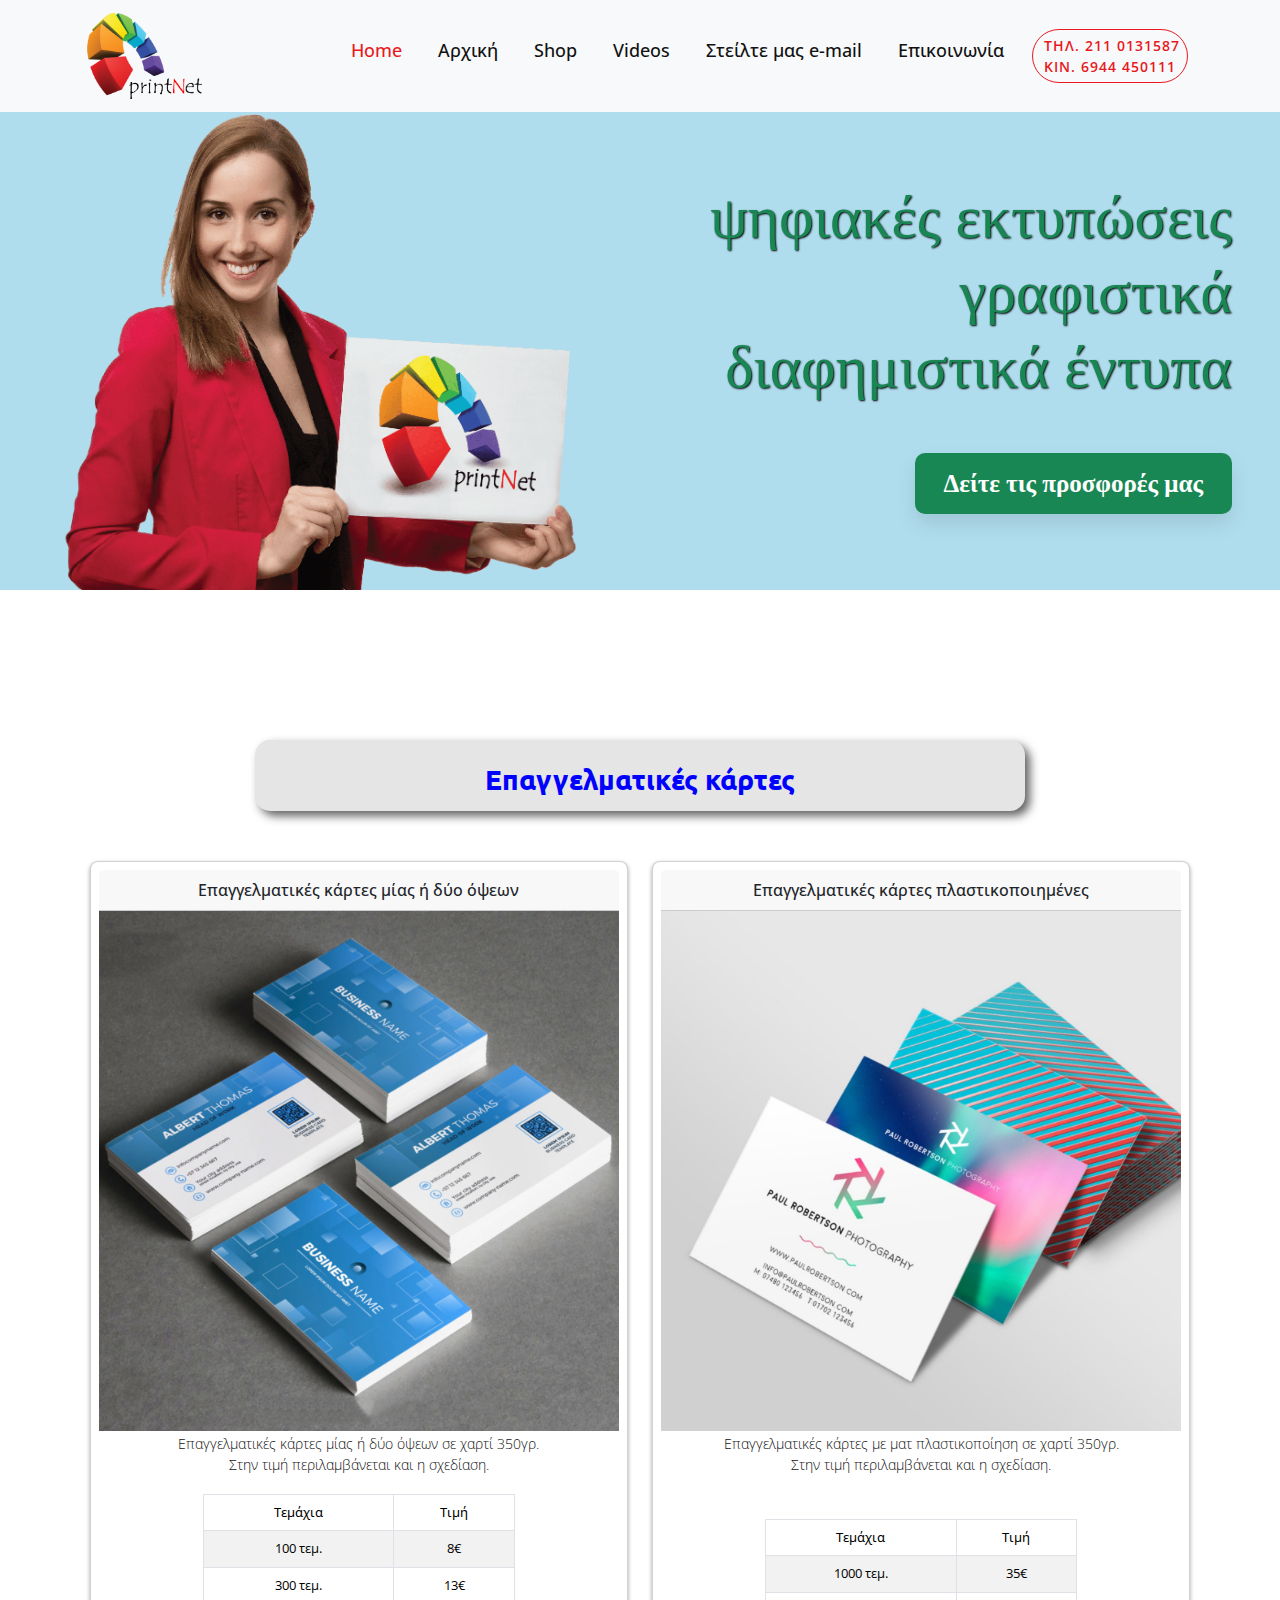
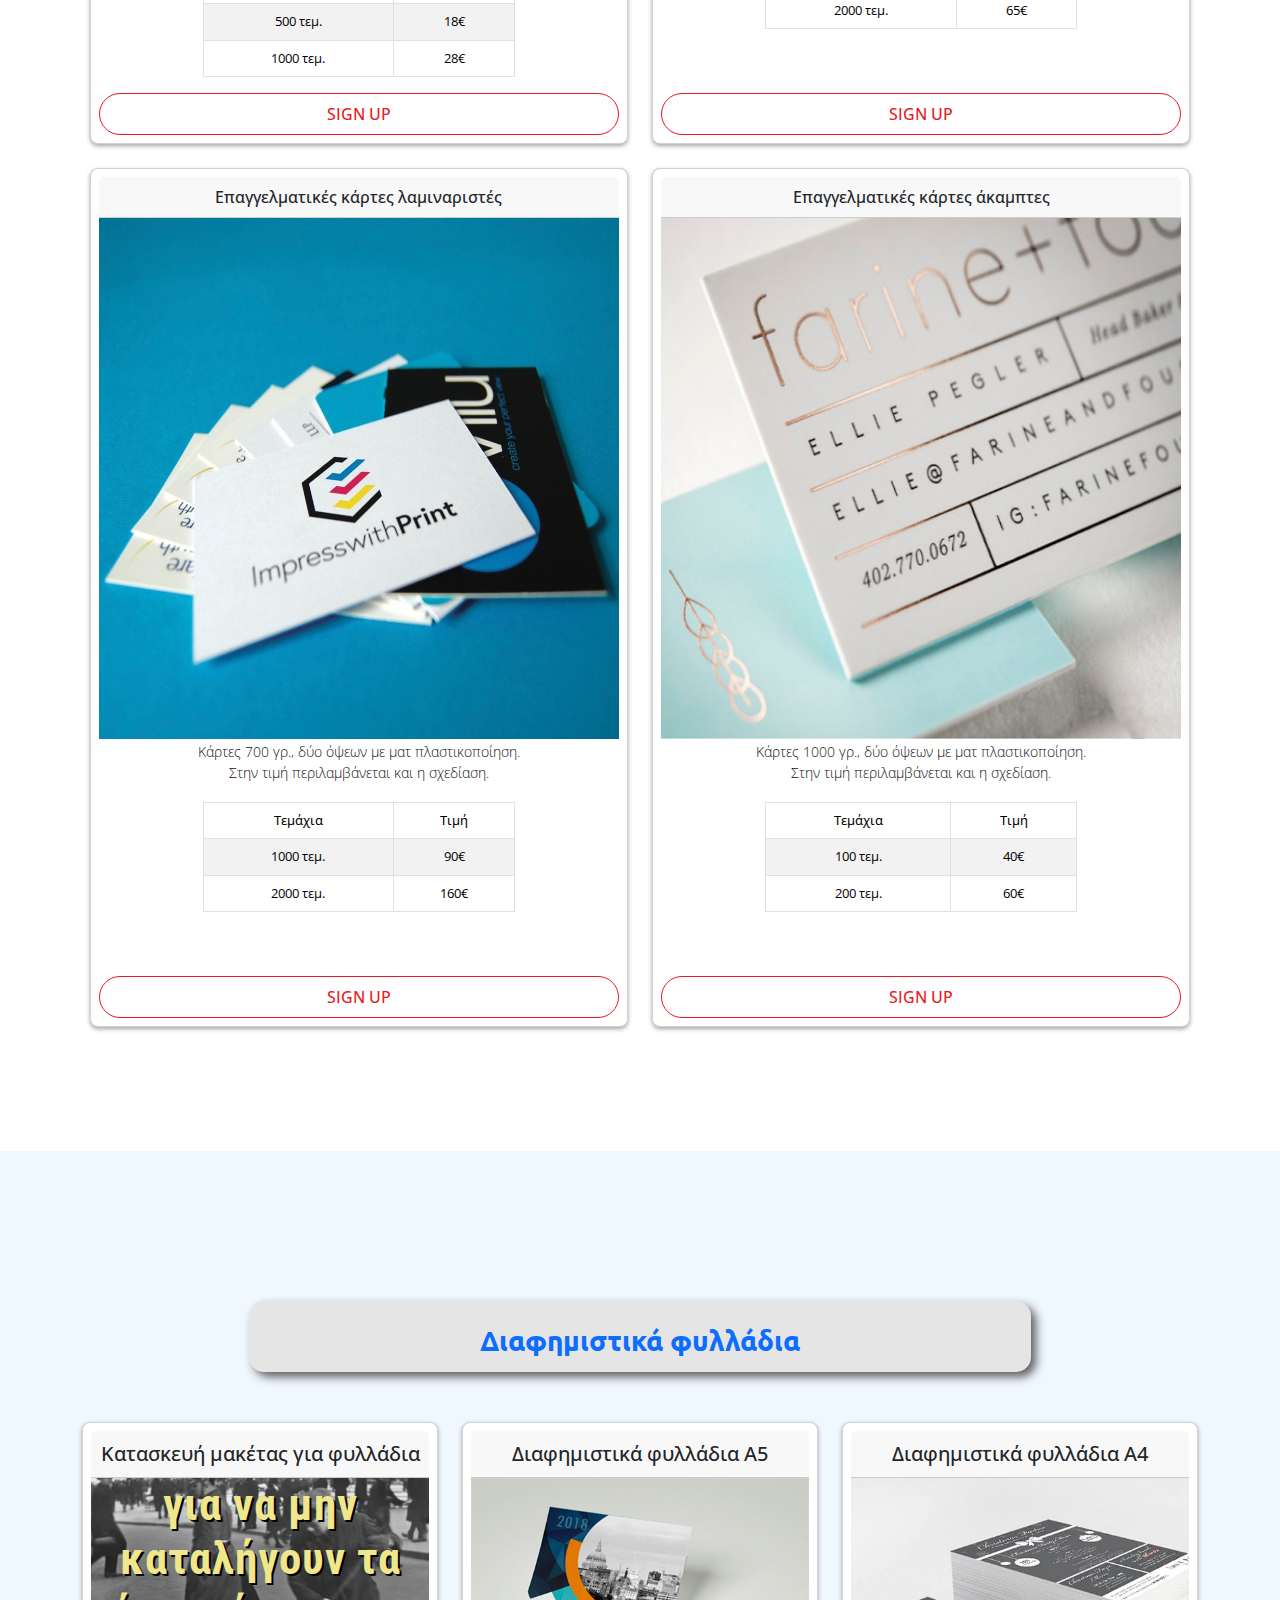
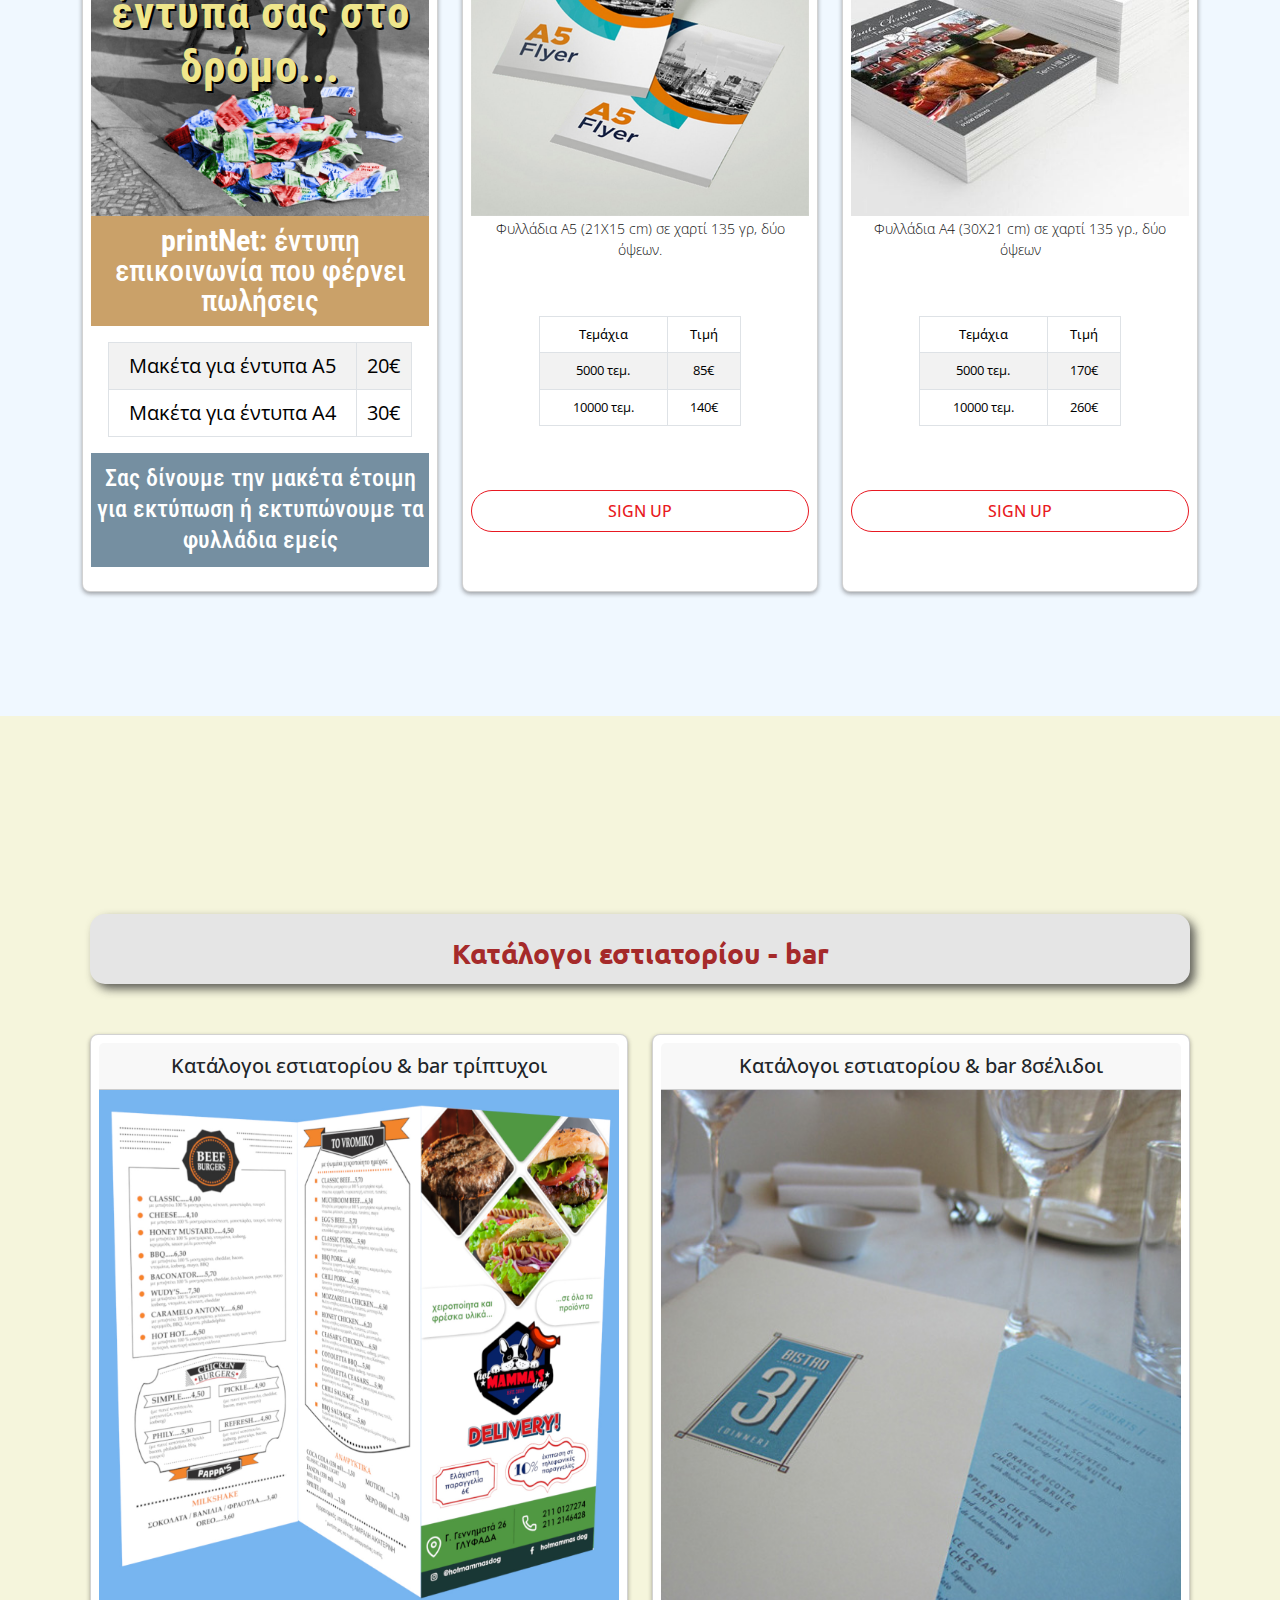
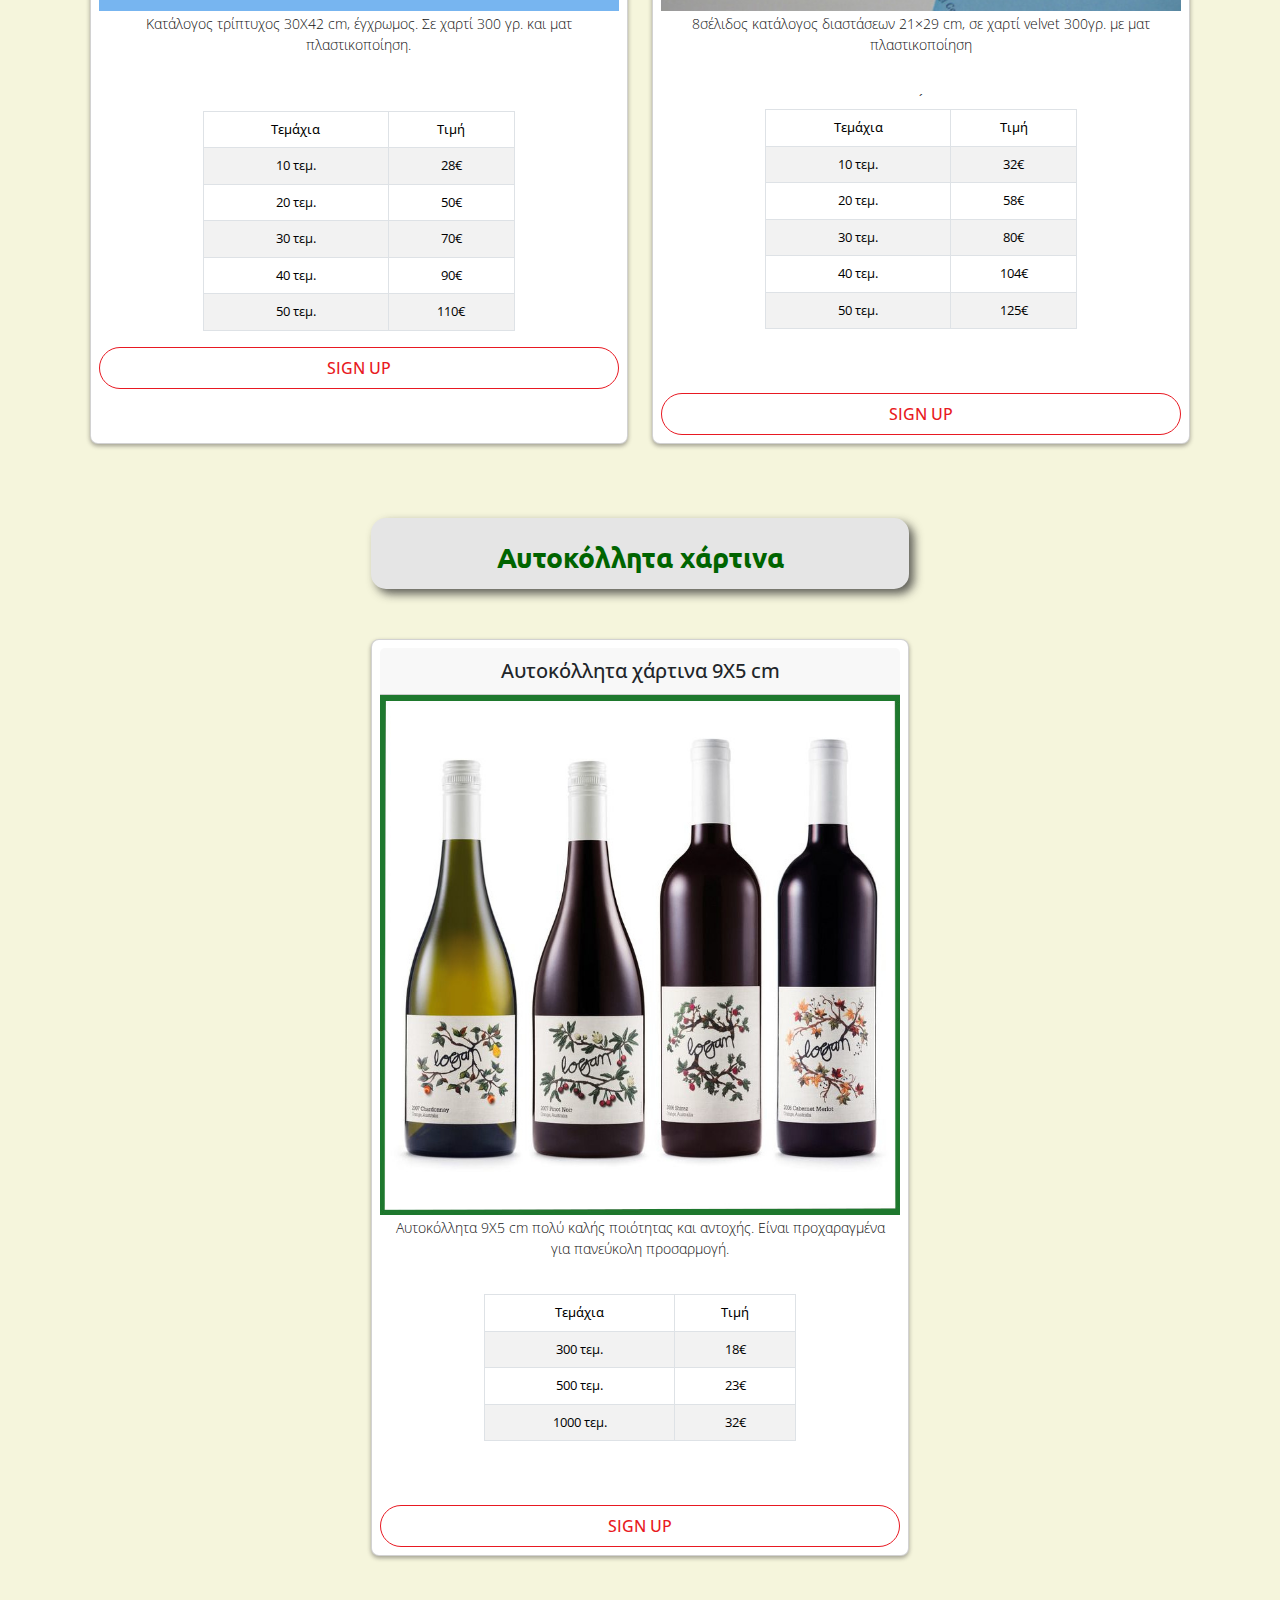
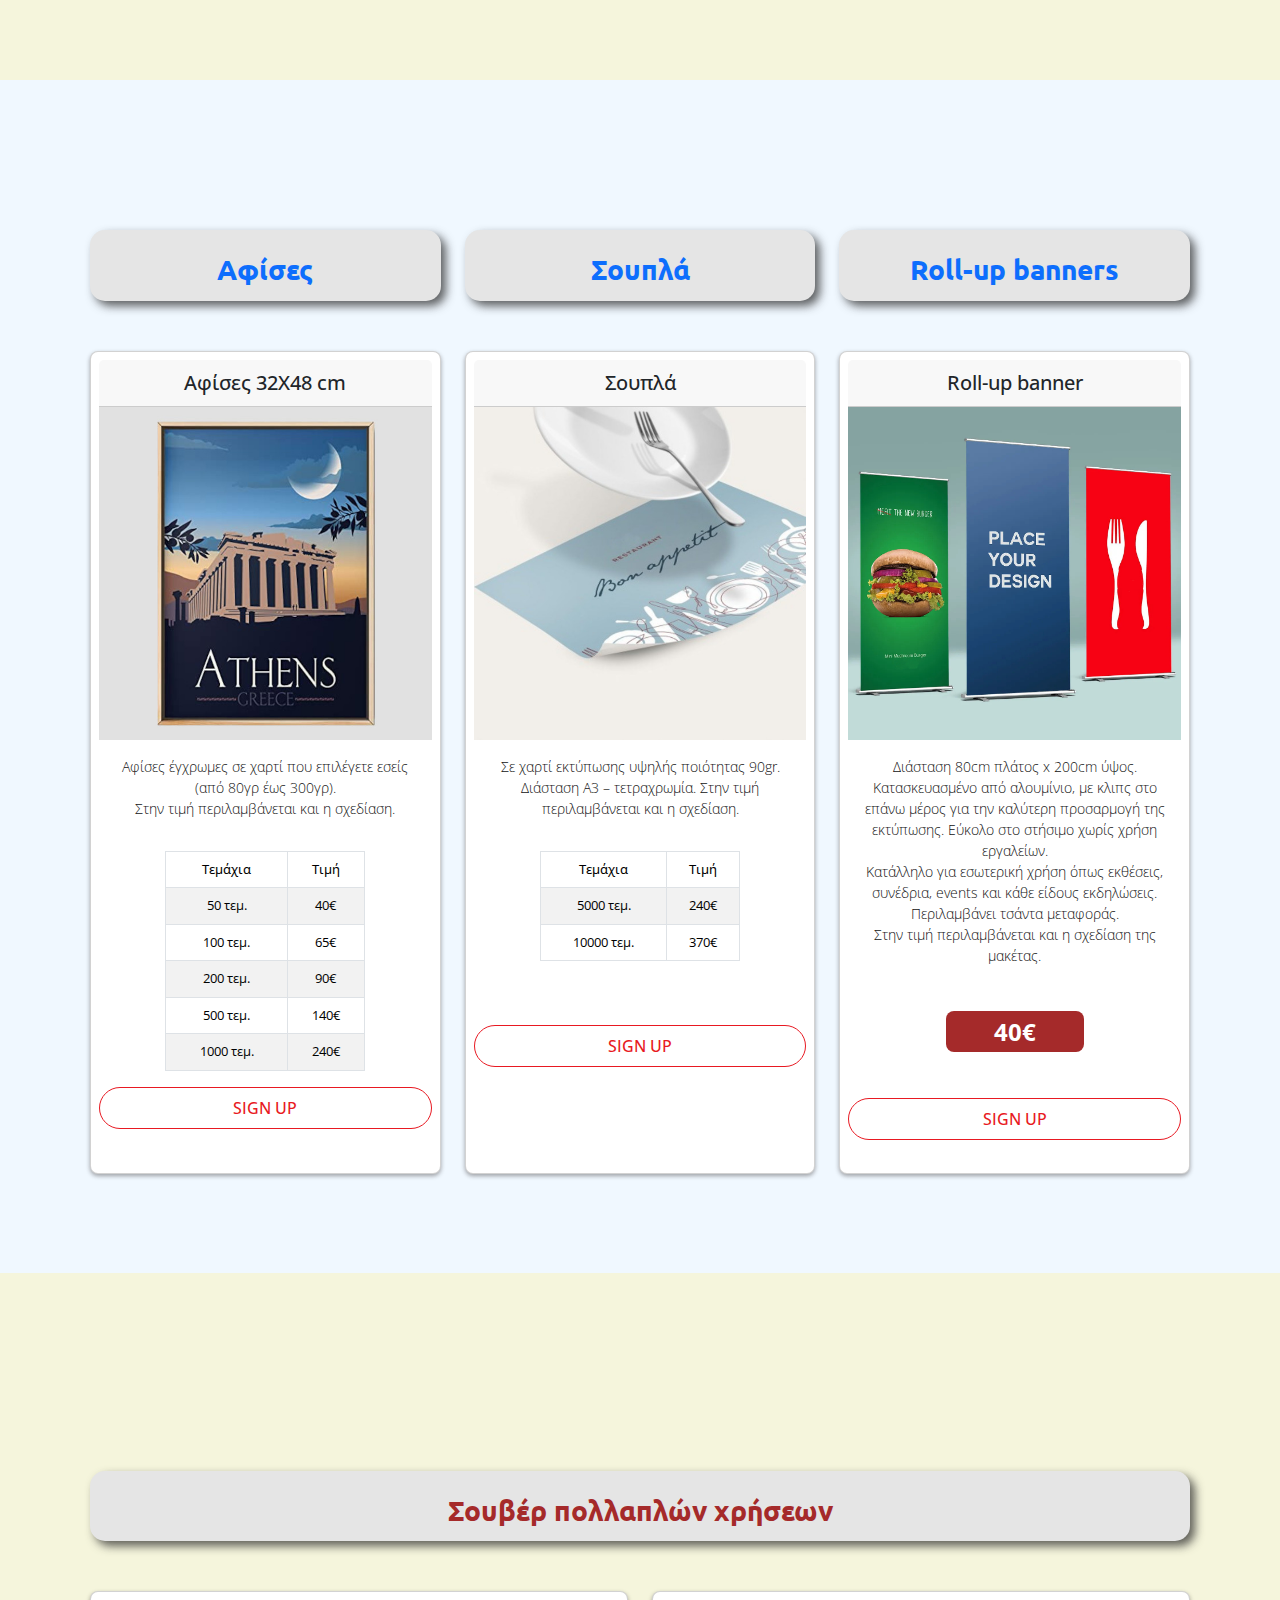
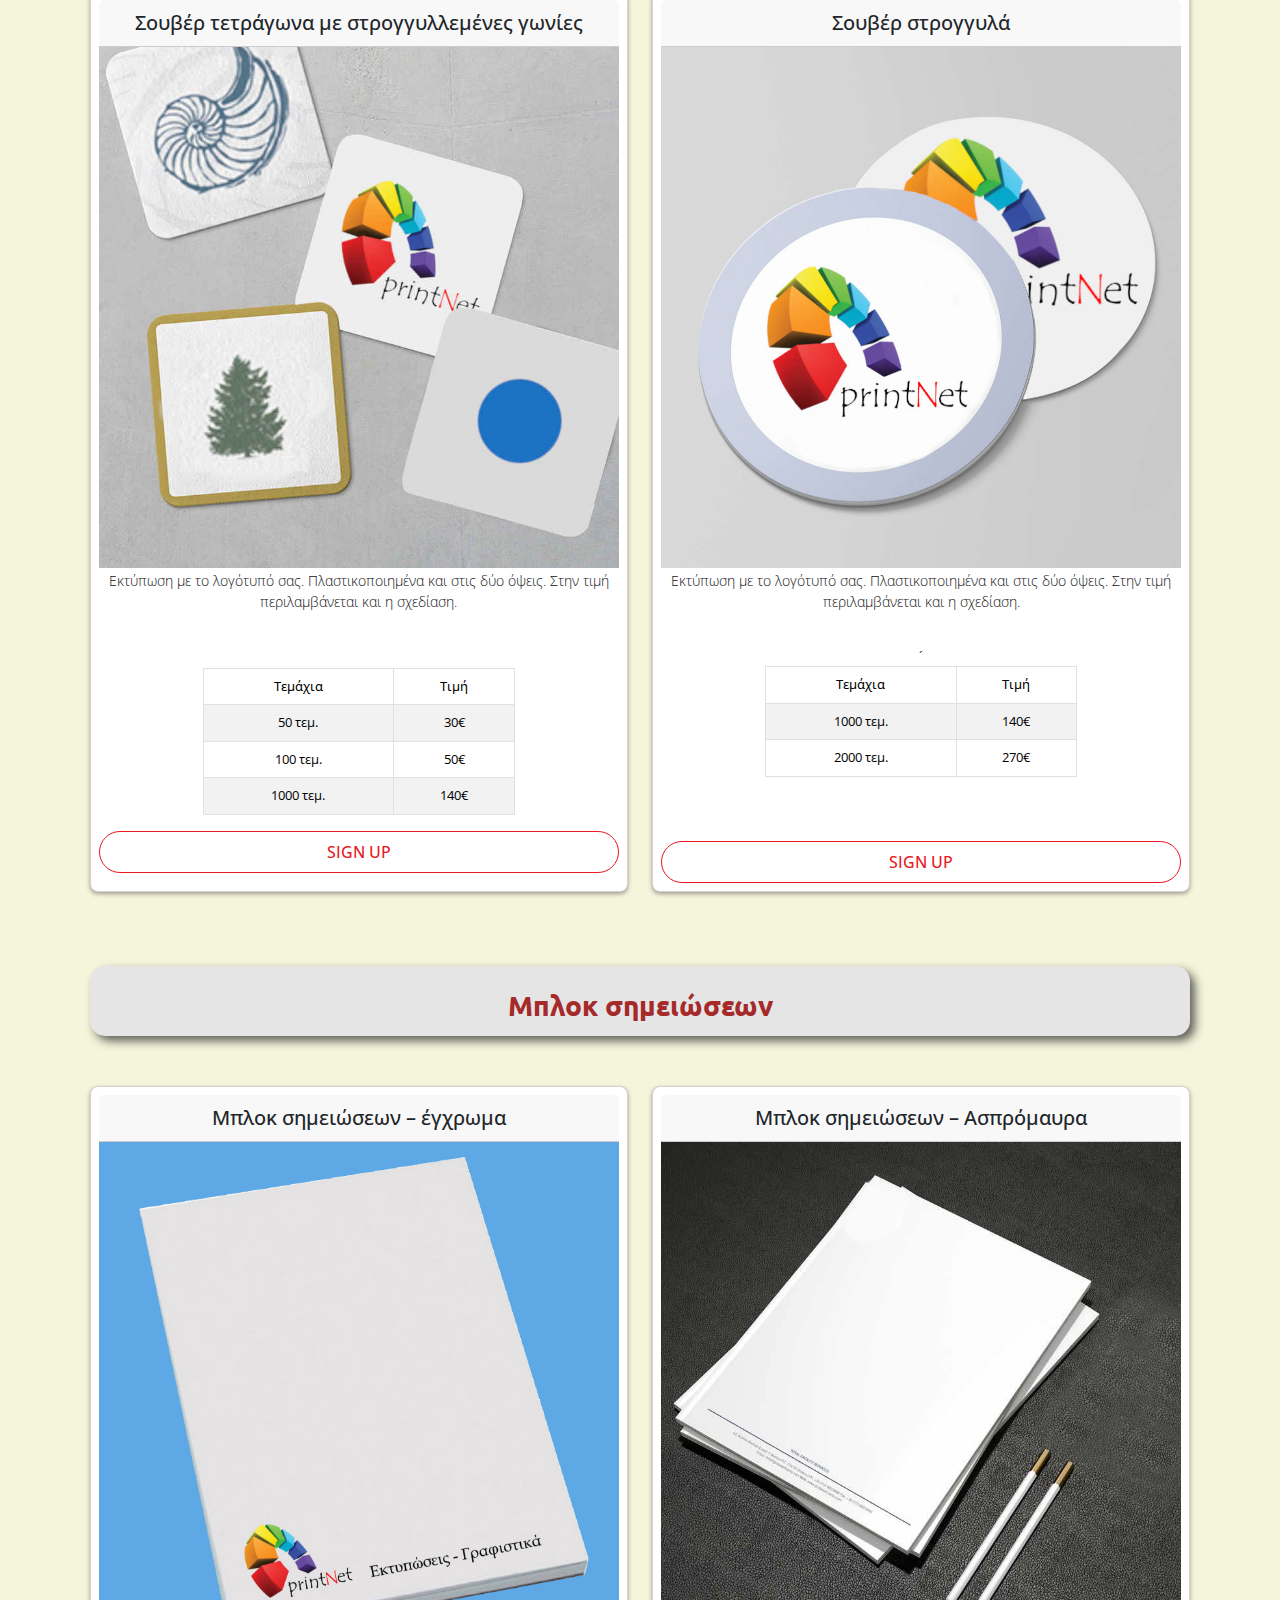
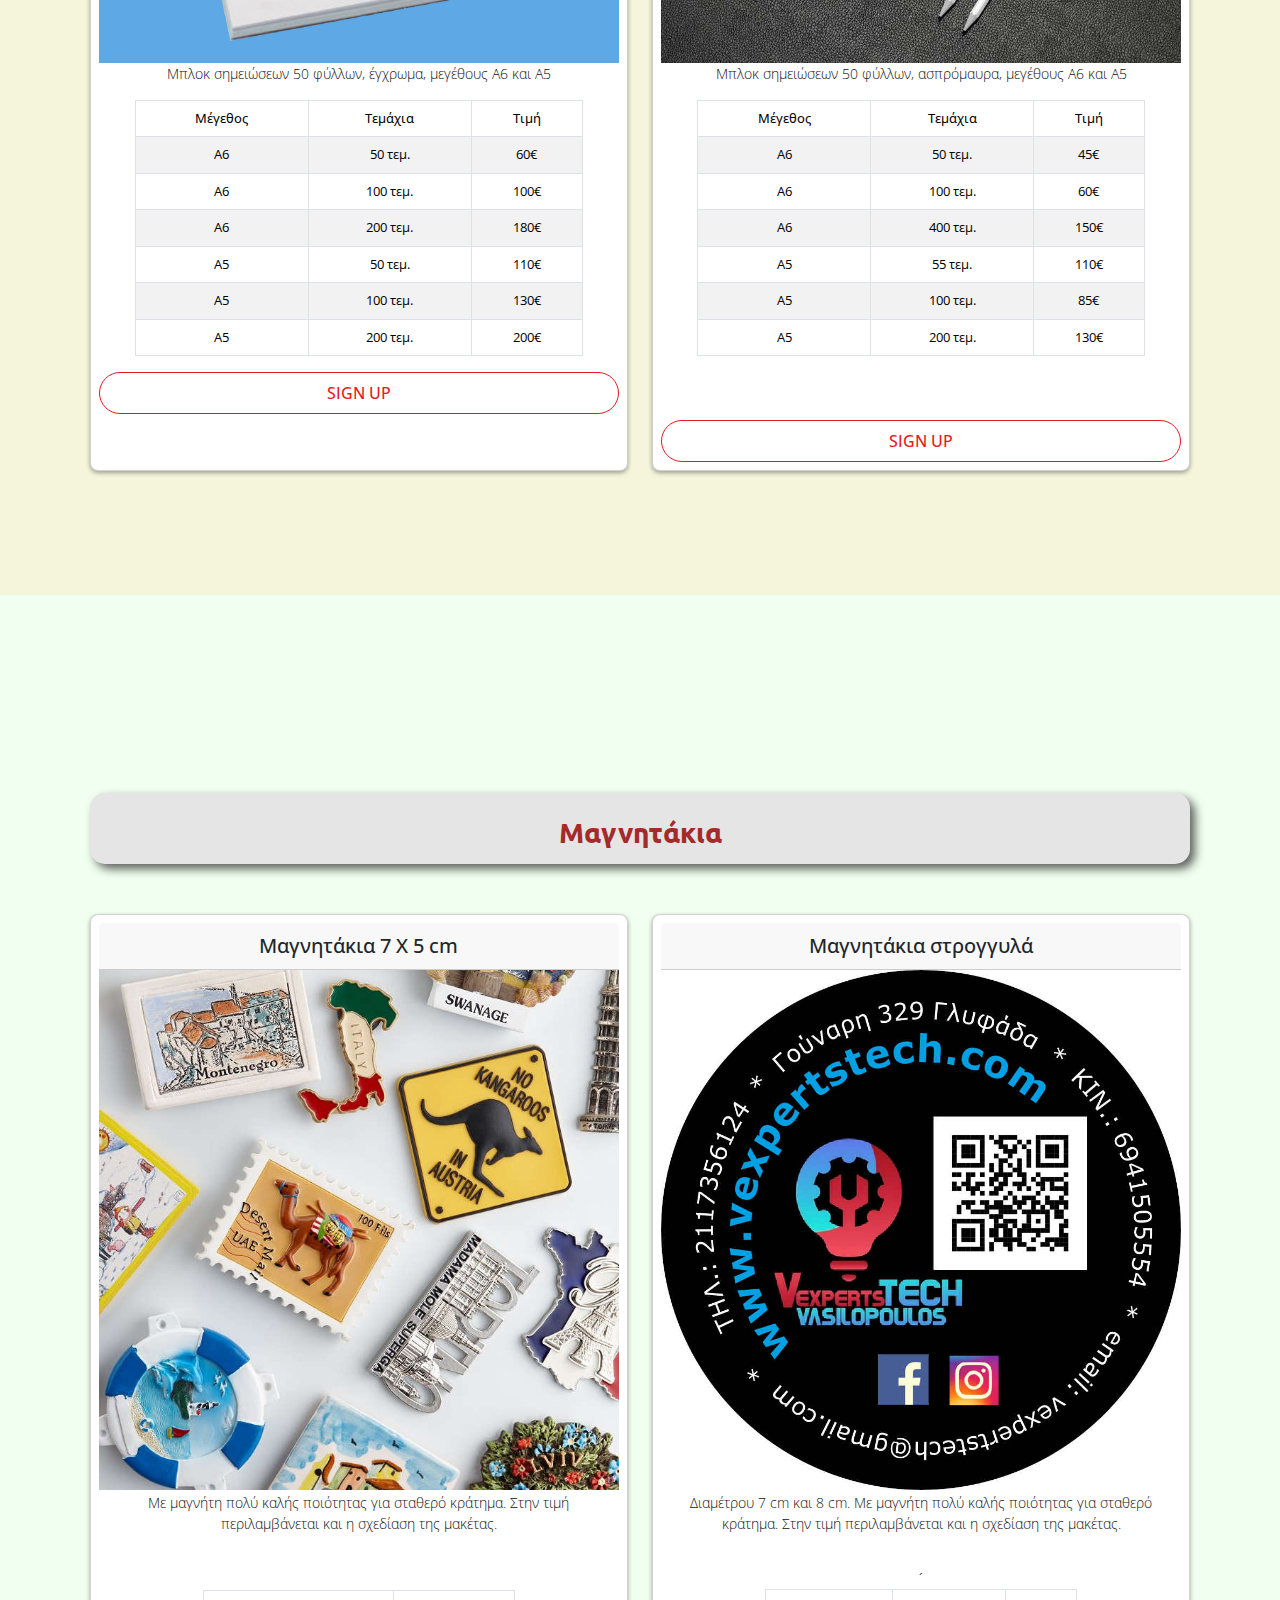
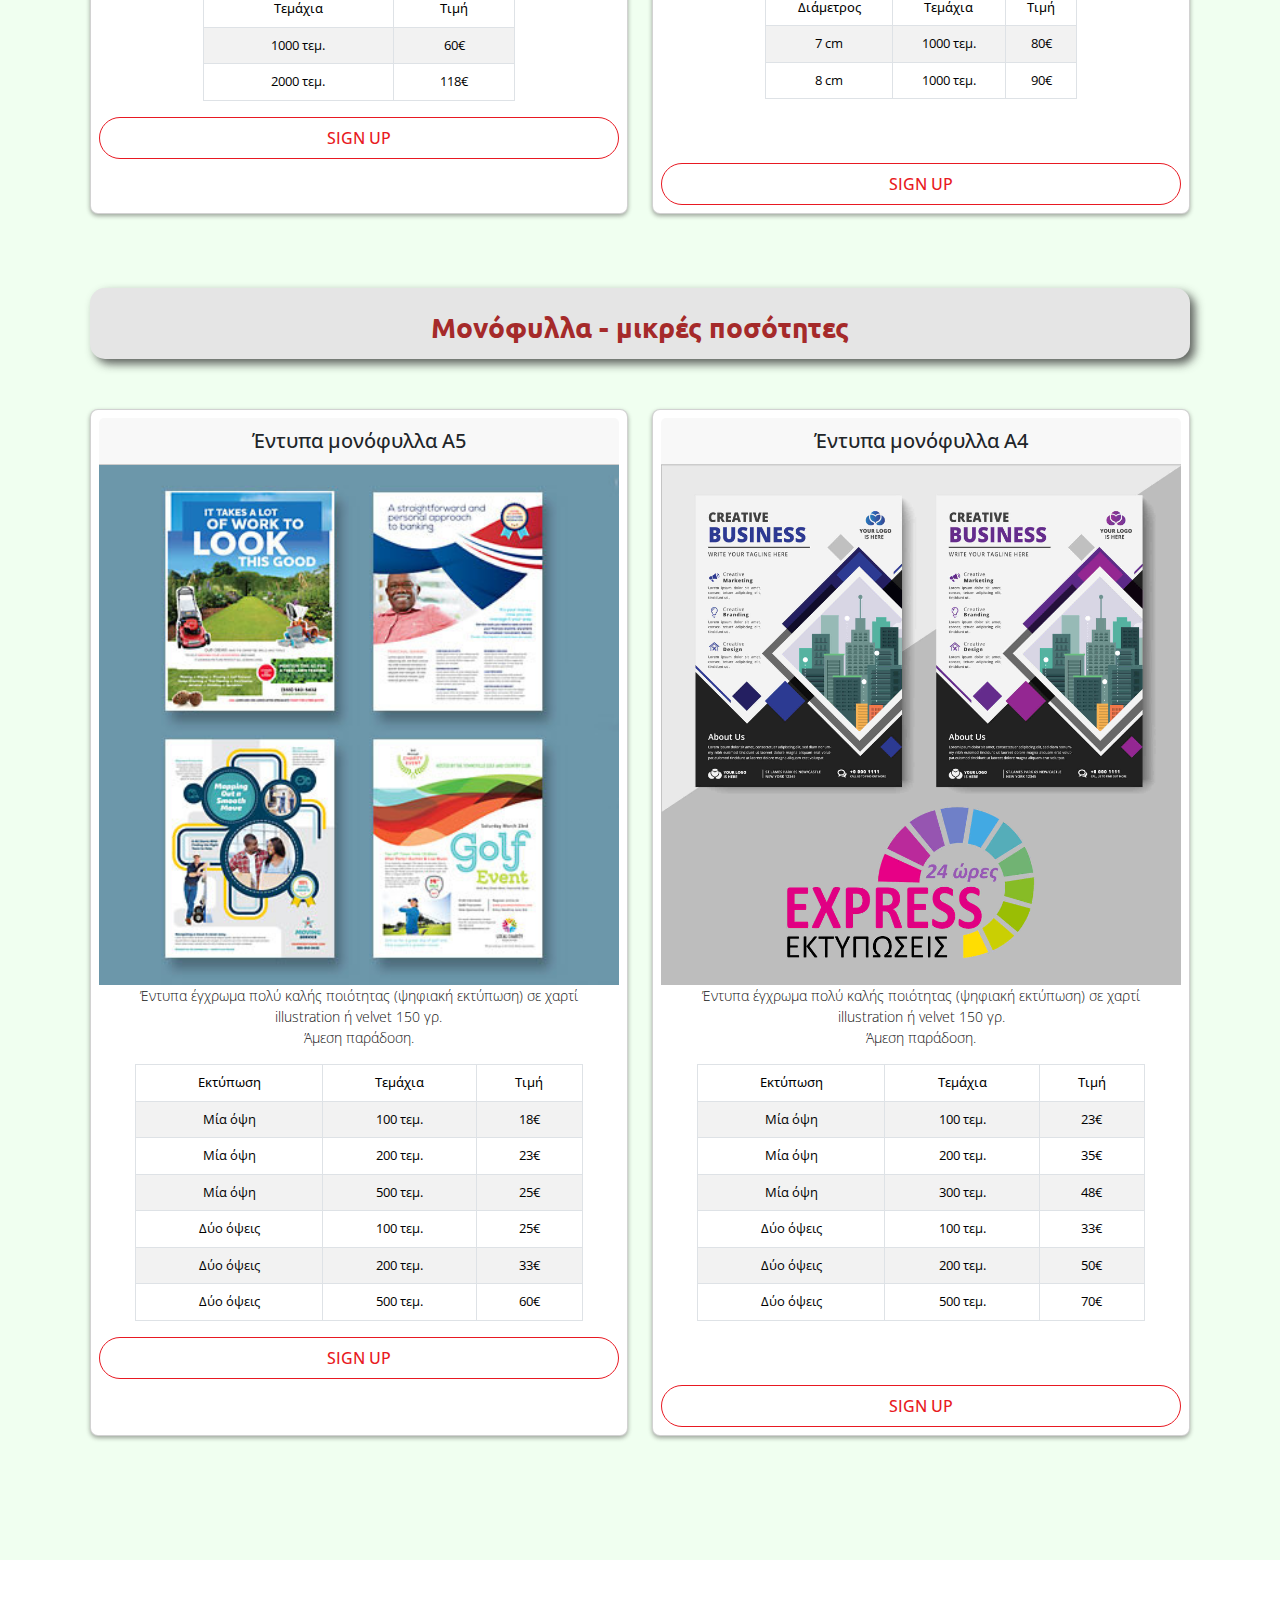
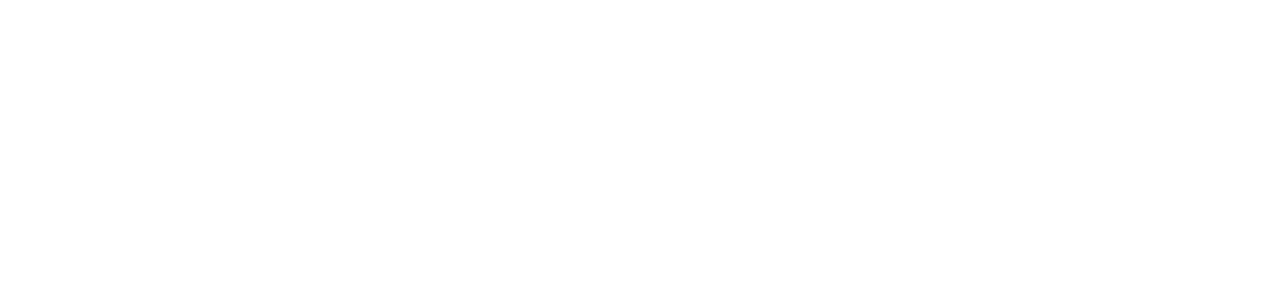
==== commit d44e29ca: "Update index.html" ====
--- a/index.html
+++ b/index.html
@@ -113,11 +113,11 @@
     <!-- Banner section exit -->
 
 
-    <!-- ioannispe car ----------------------------------------------- car  exit ------------------------------------------>   ---
+    <!-- ioannispe car -----------------------------------------------   
     <div id="div1" class="anim" style="position:absolute;">
       <img src="car2.png" alt="image"  class="car" >
          </div> 
-    
+    car  exit ------------------------------------------>  
 
 
 
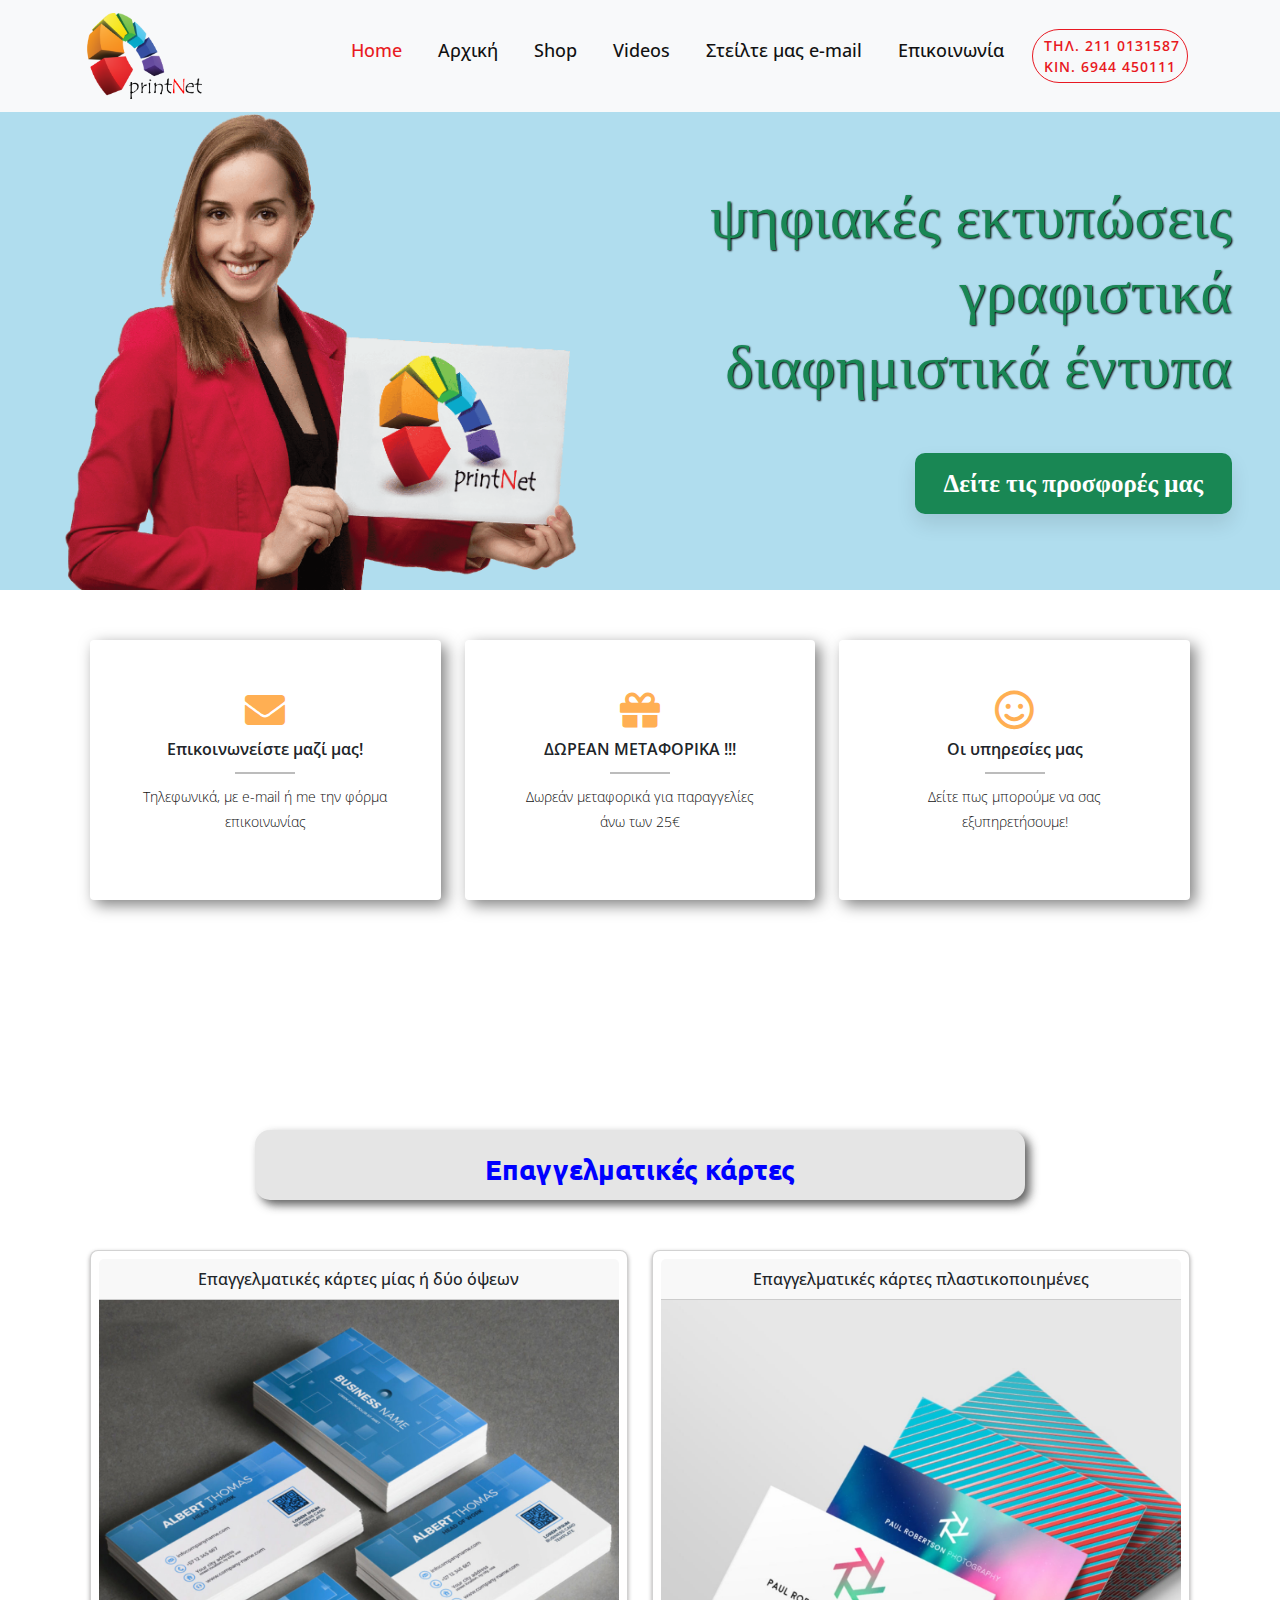
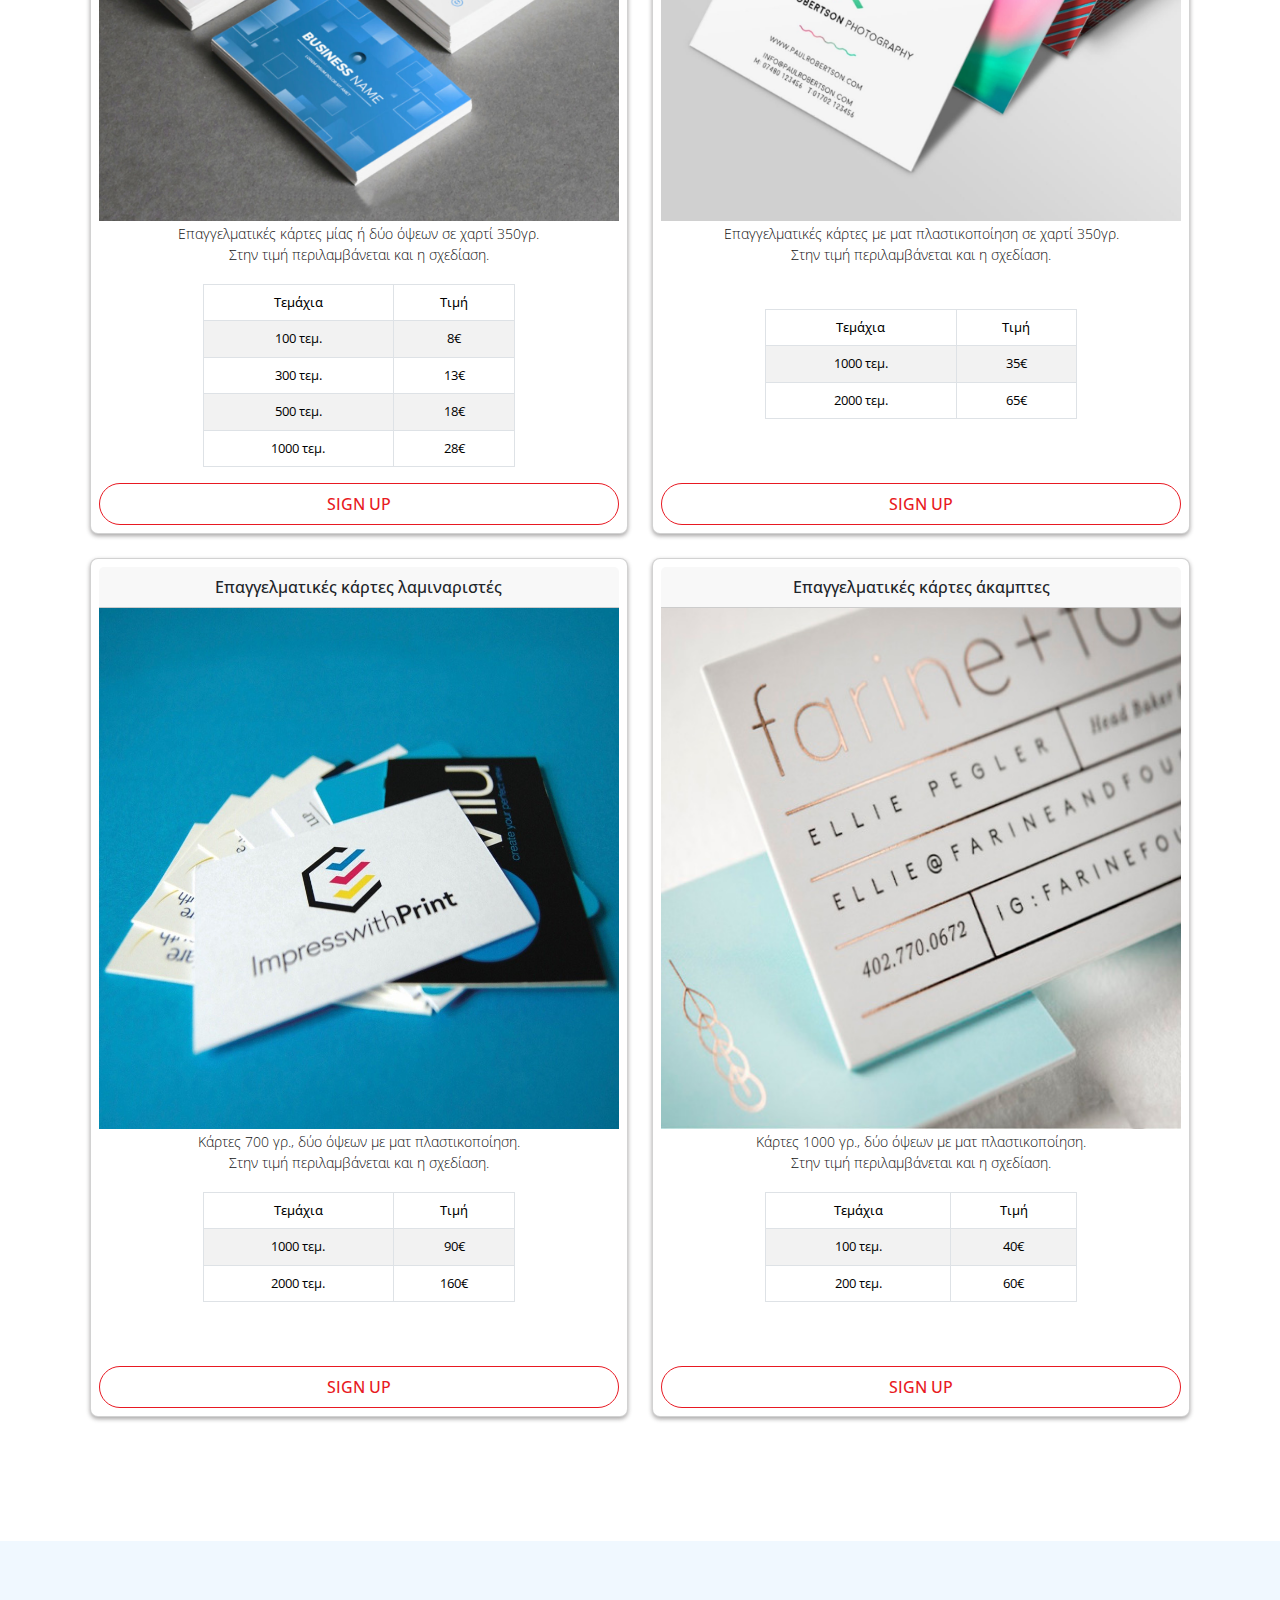
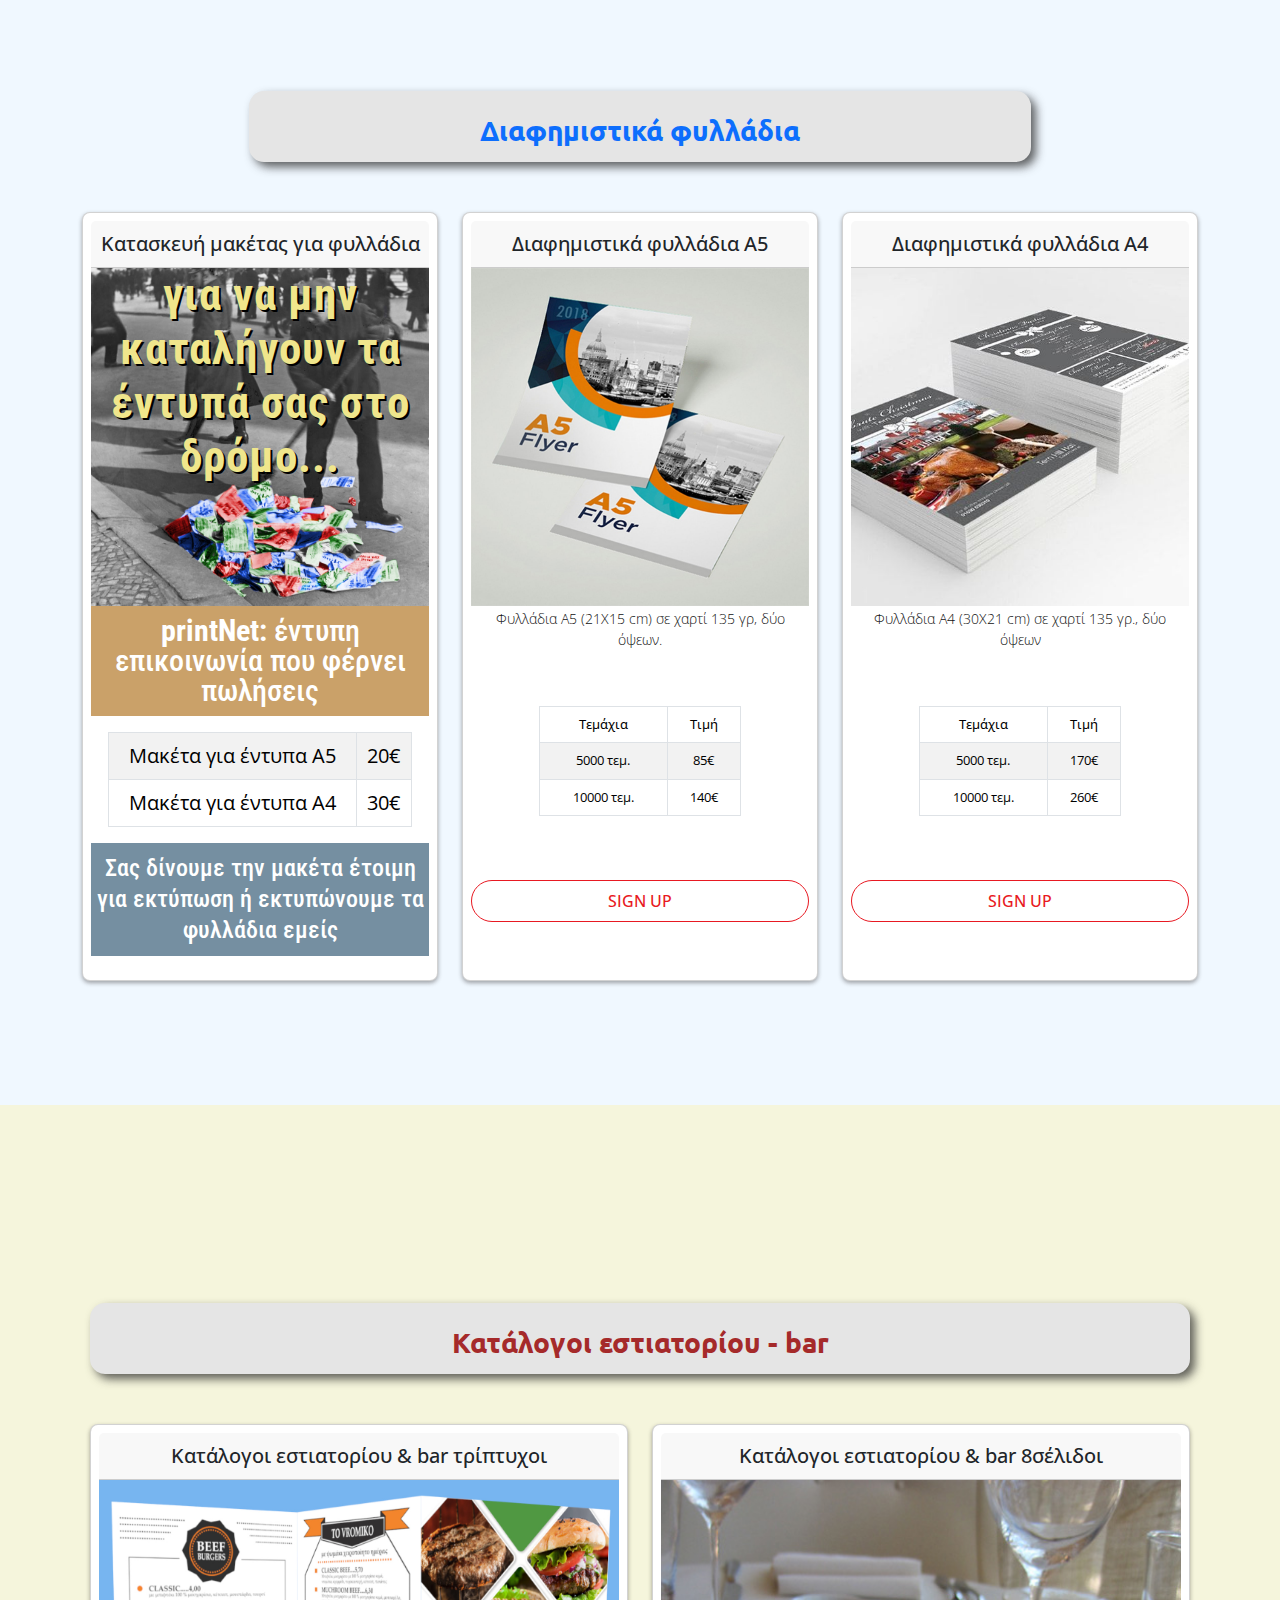
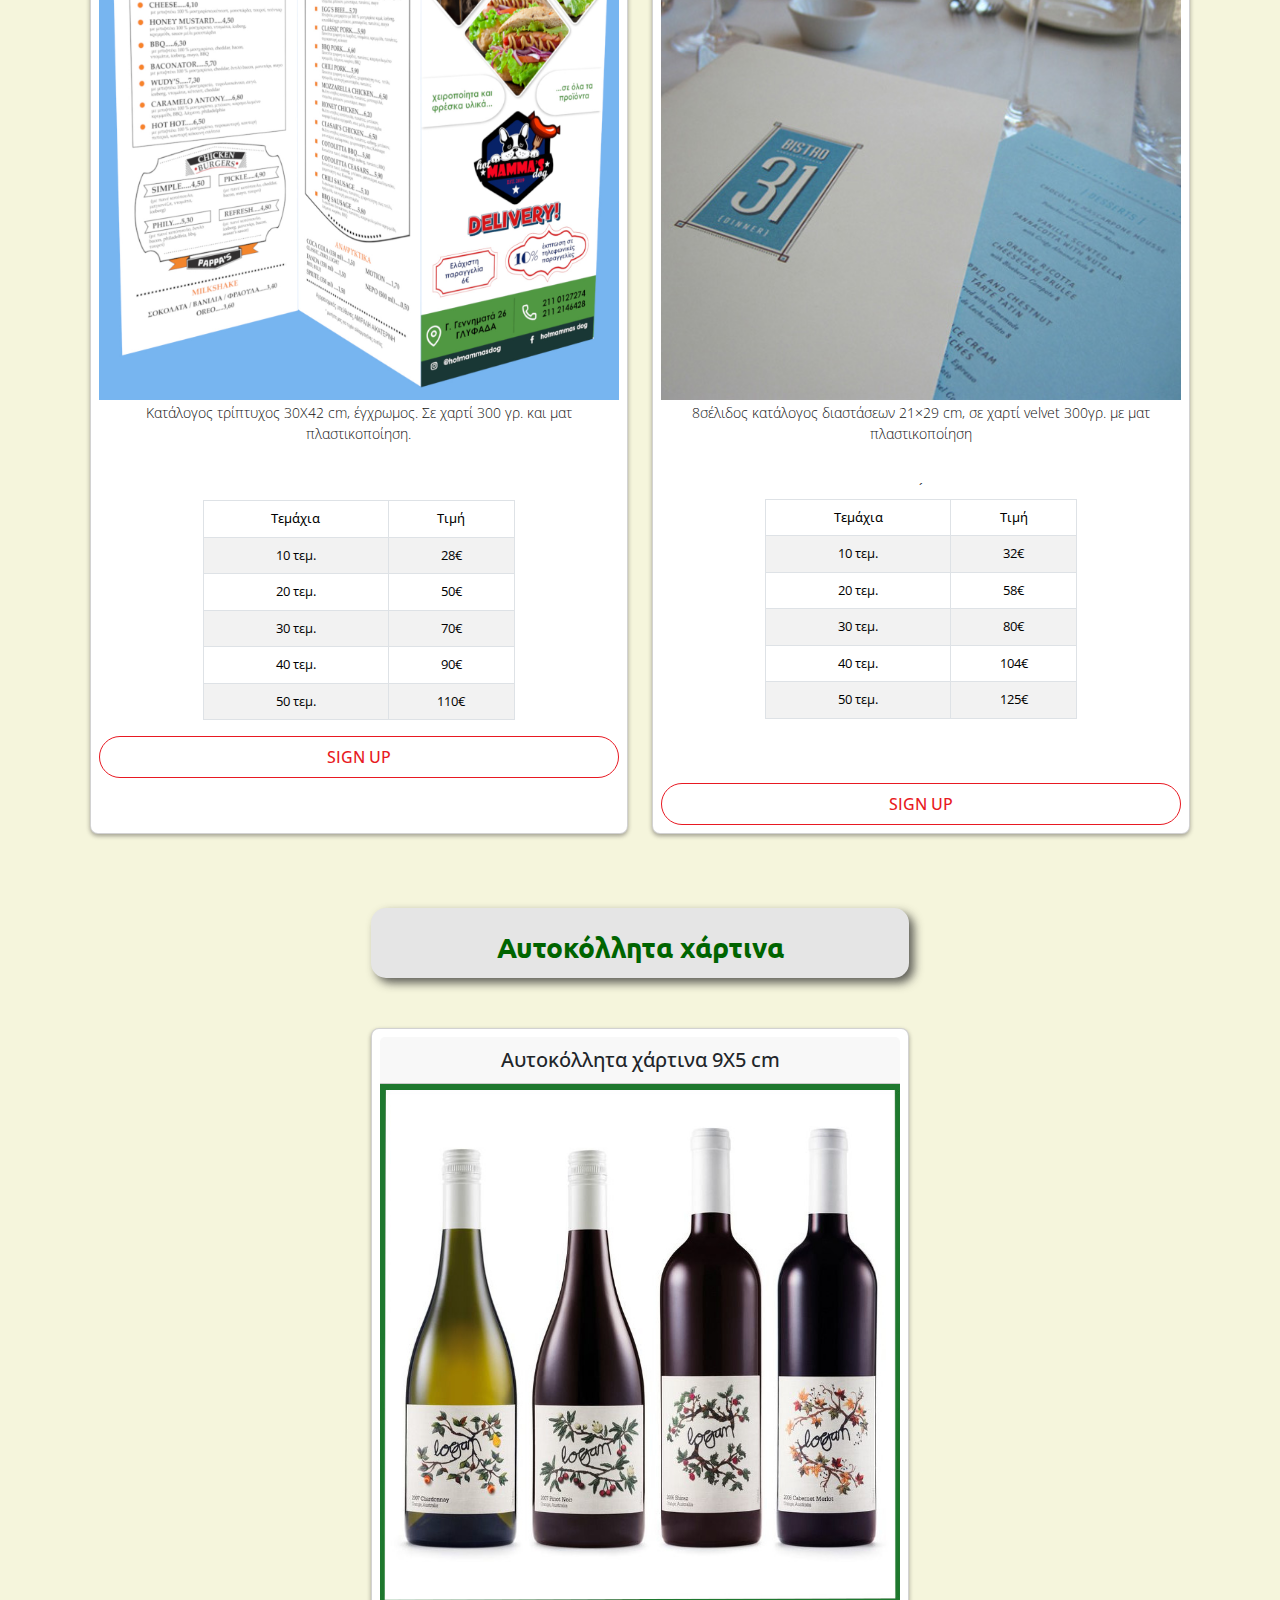
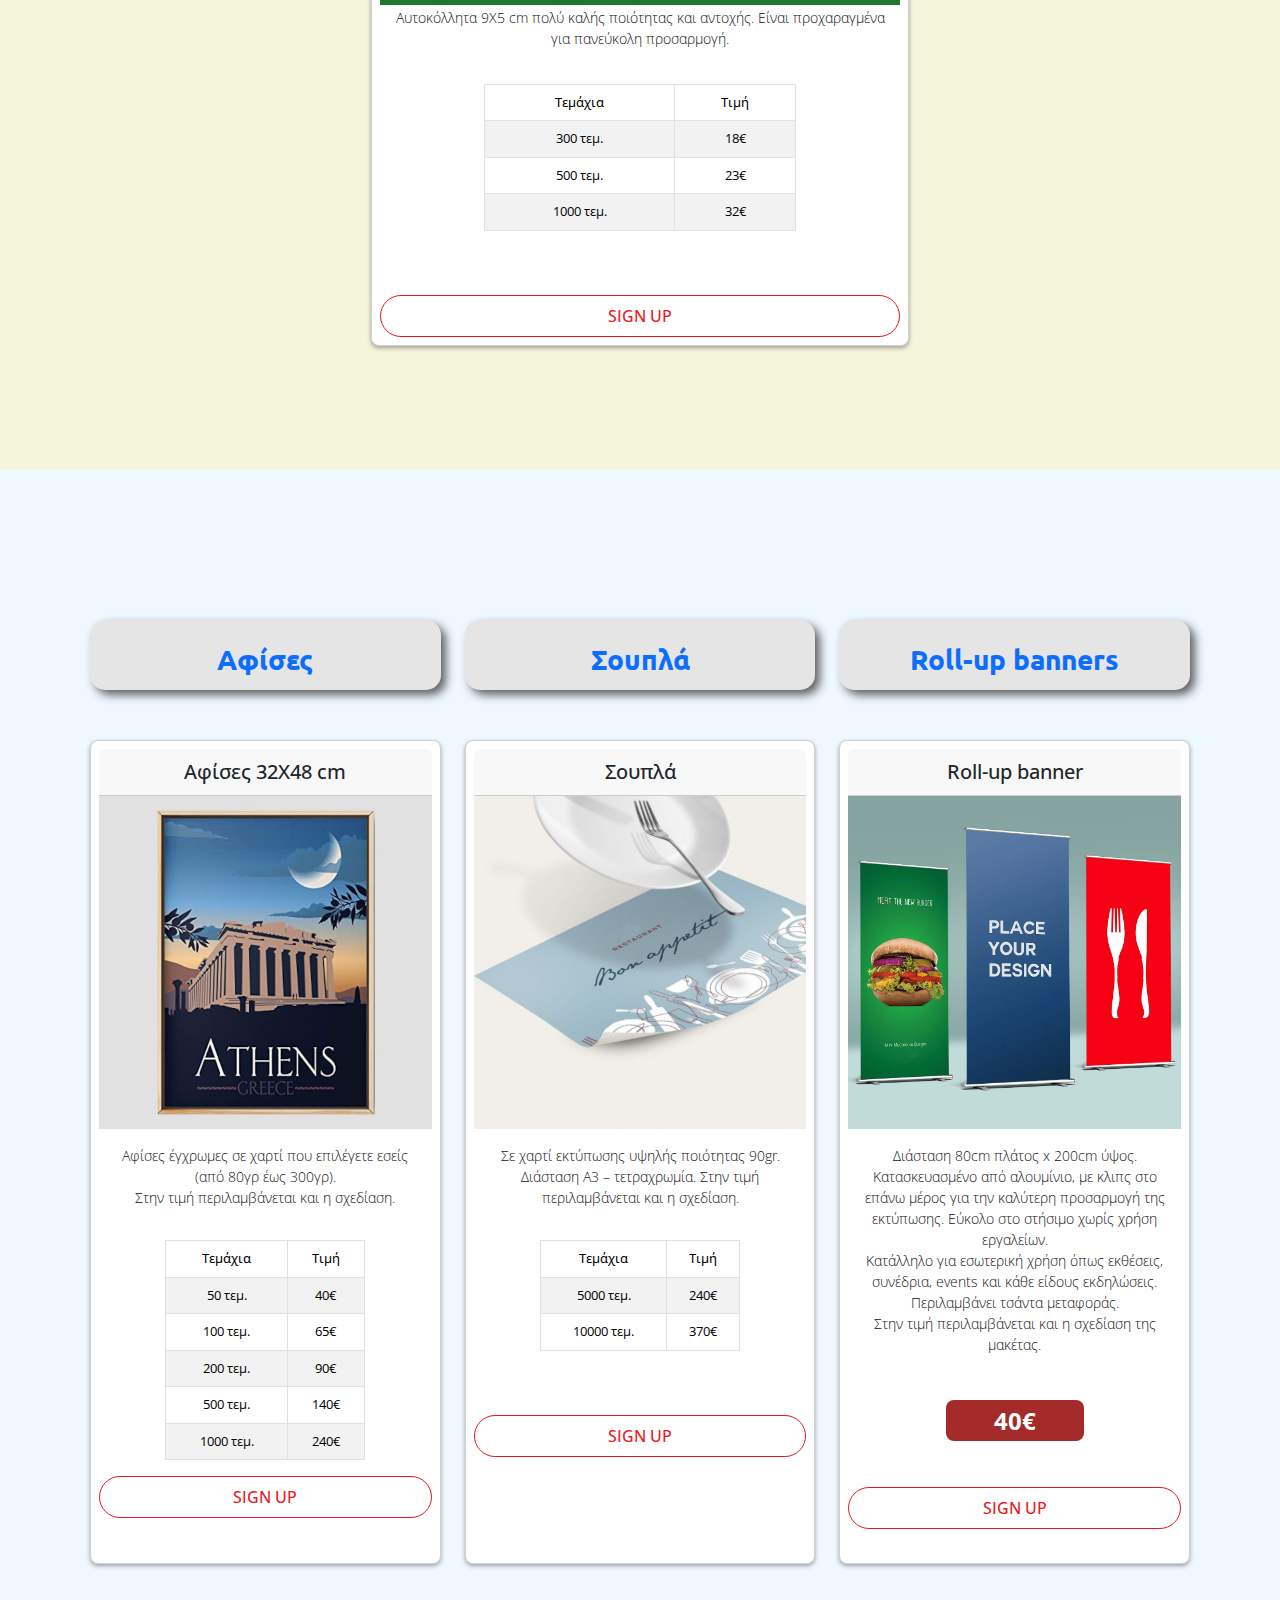
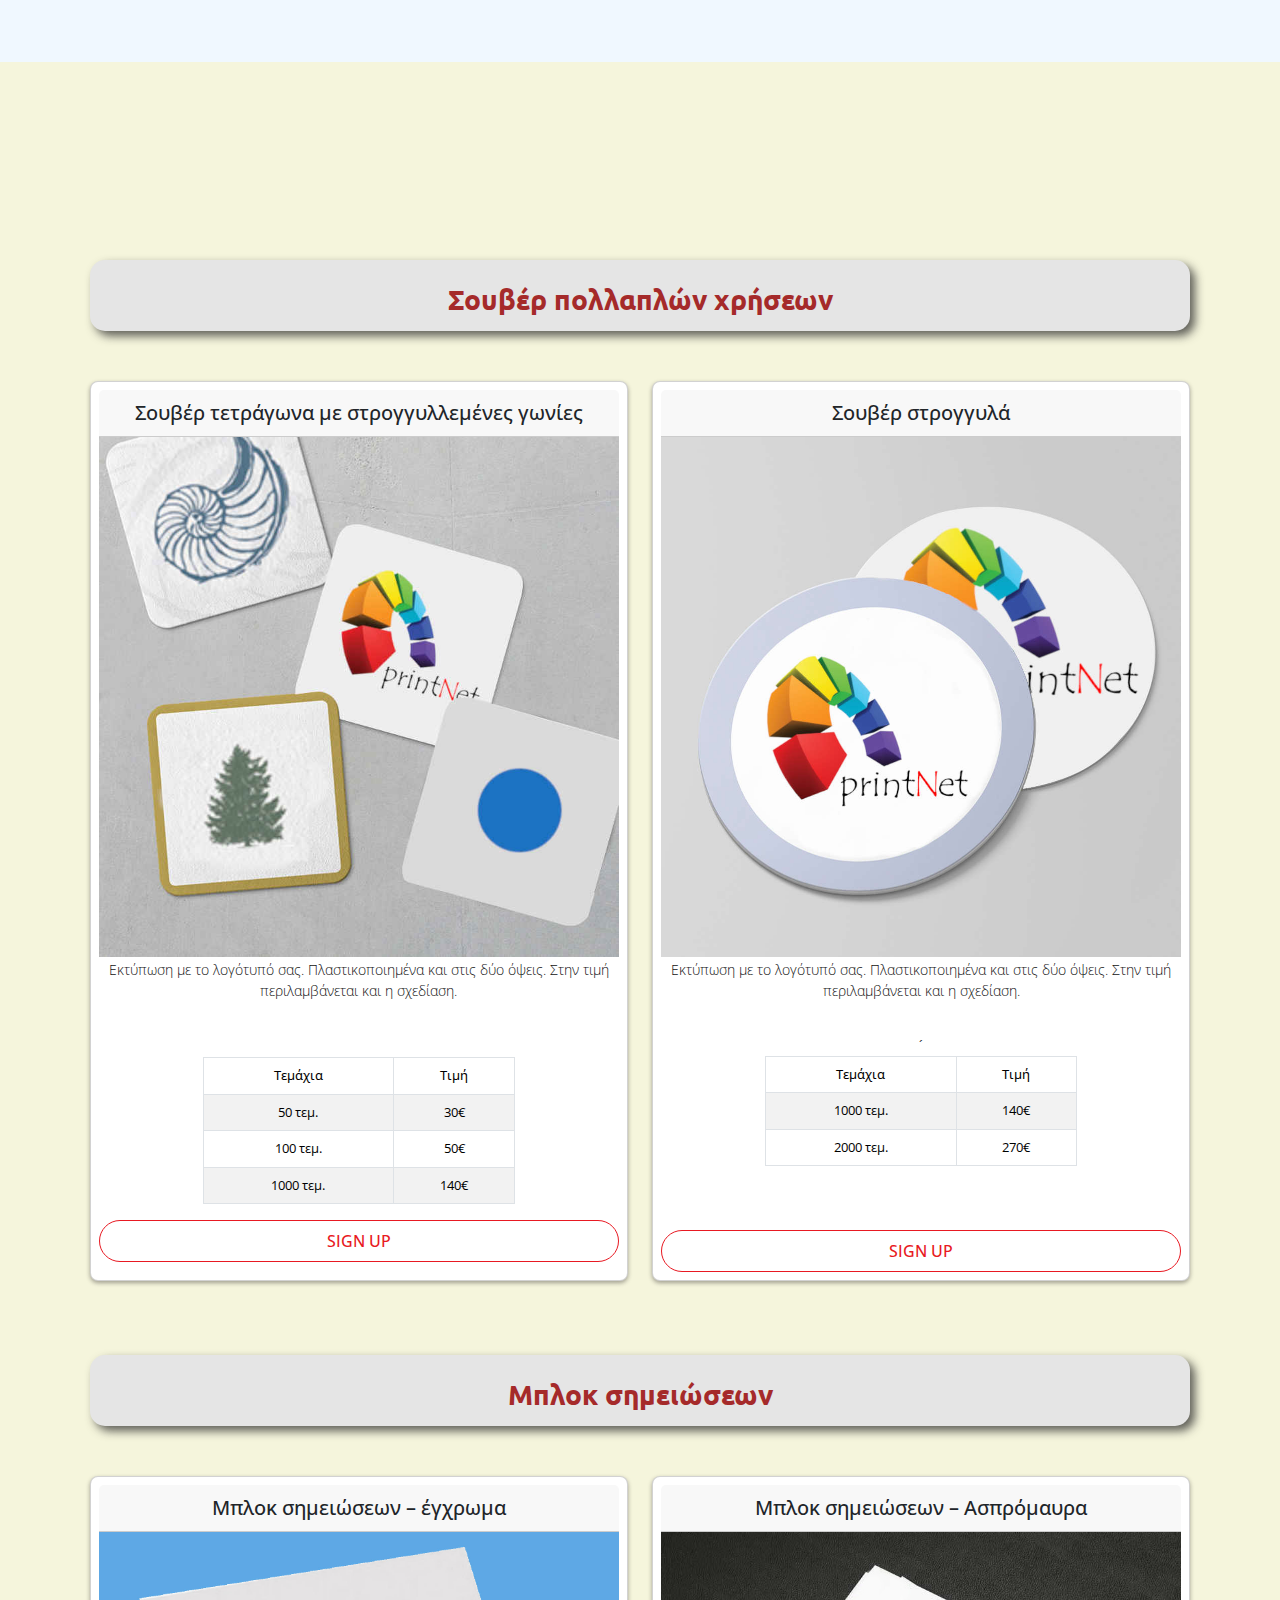
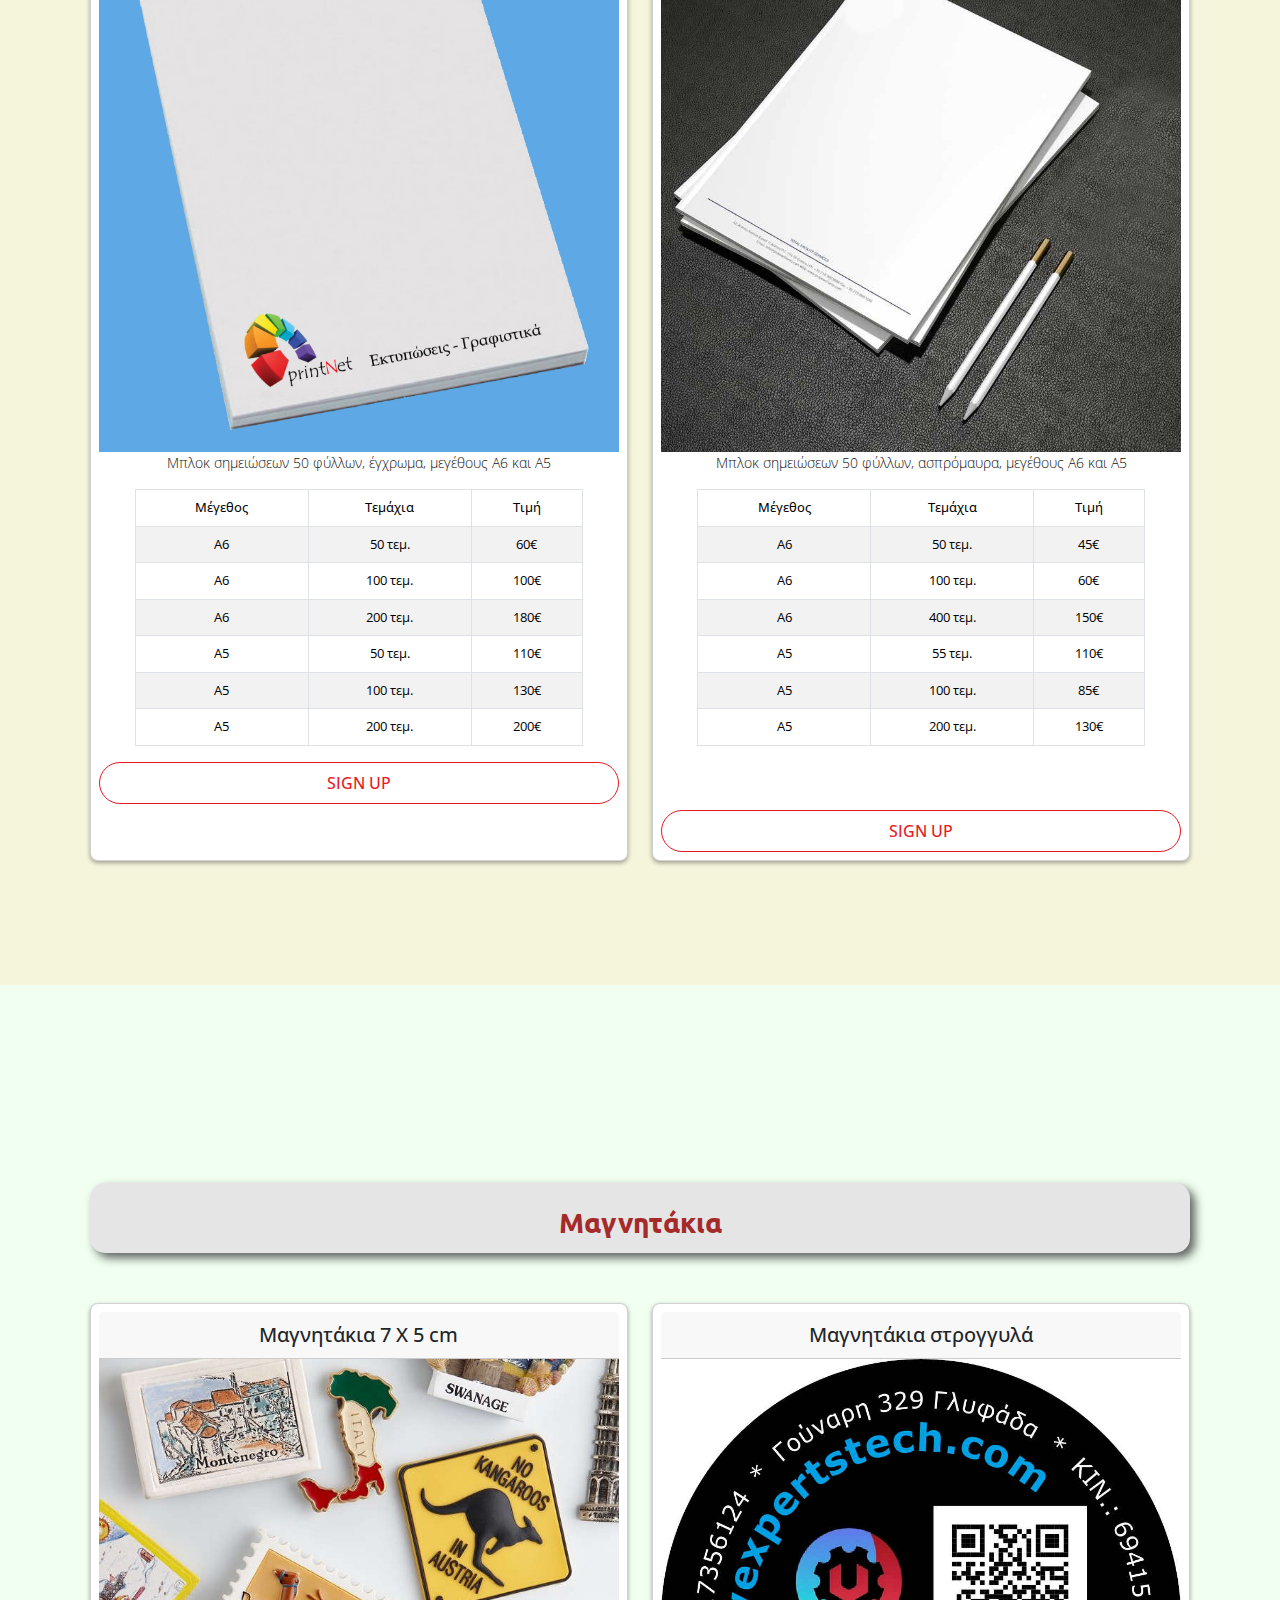
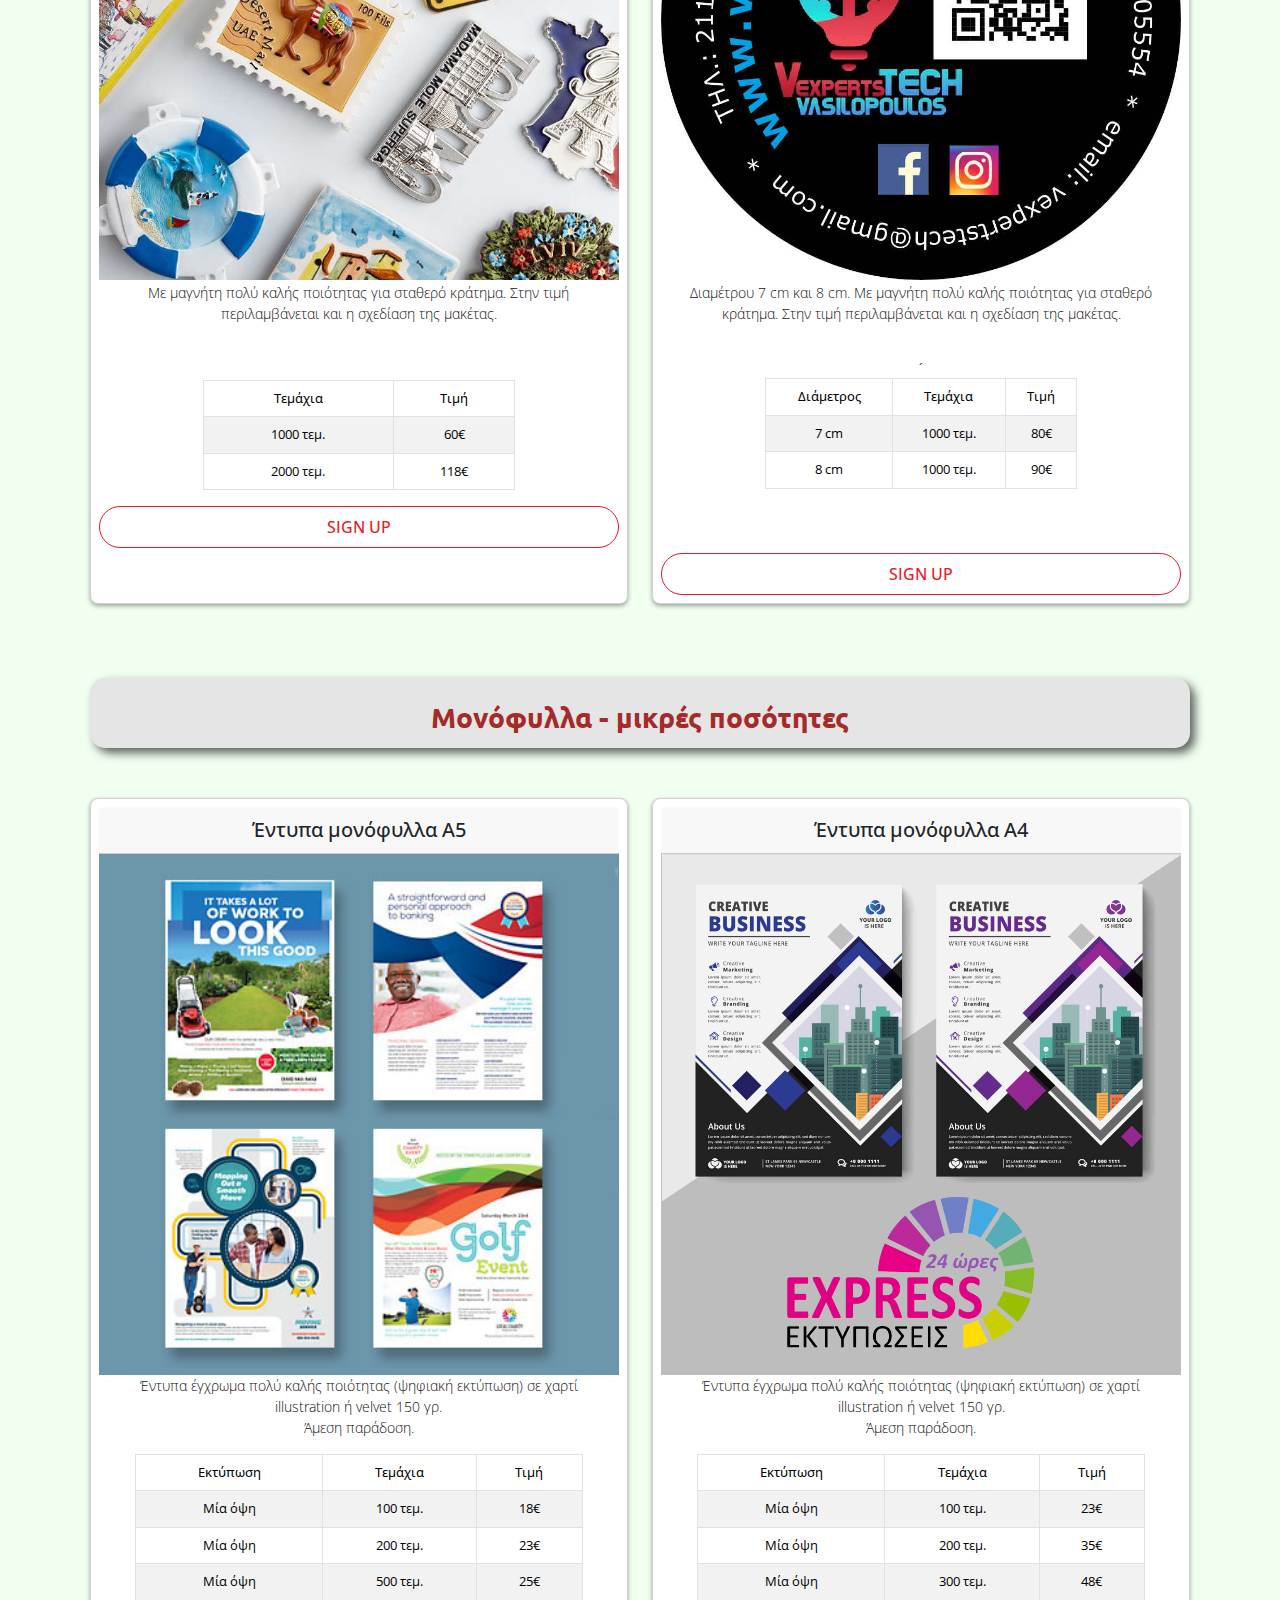
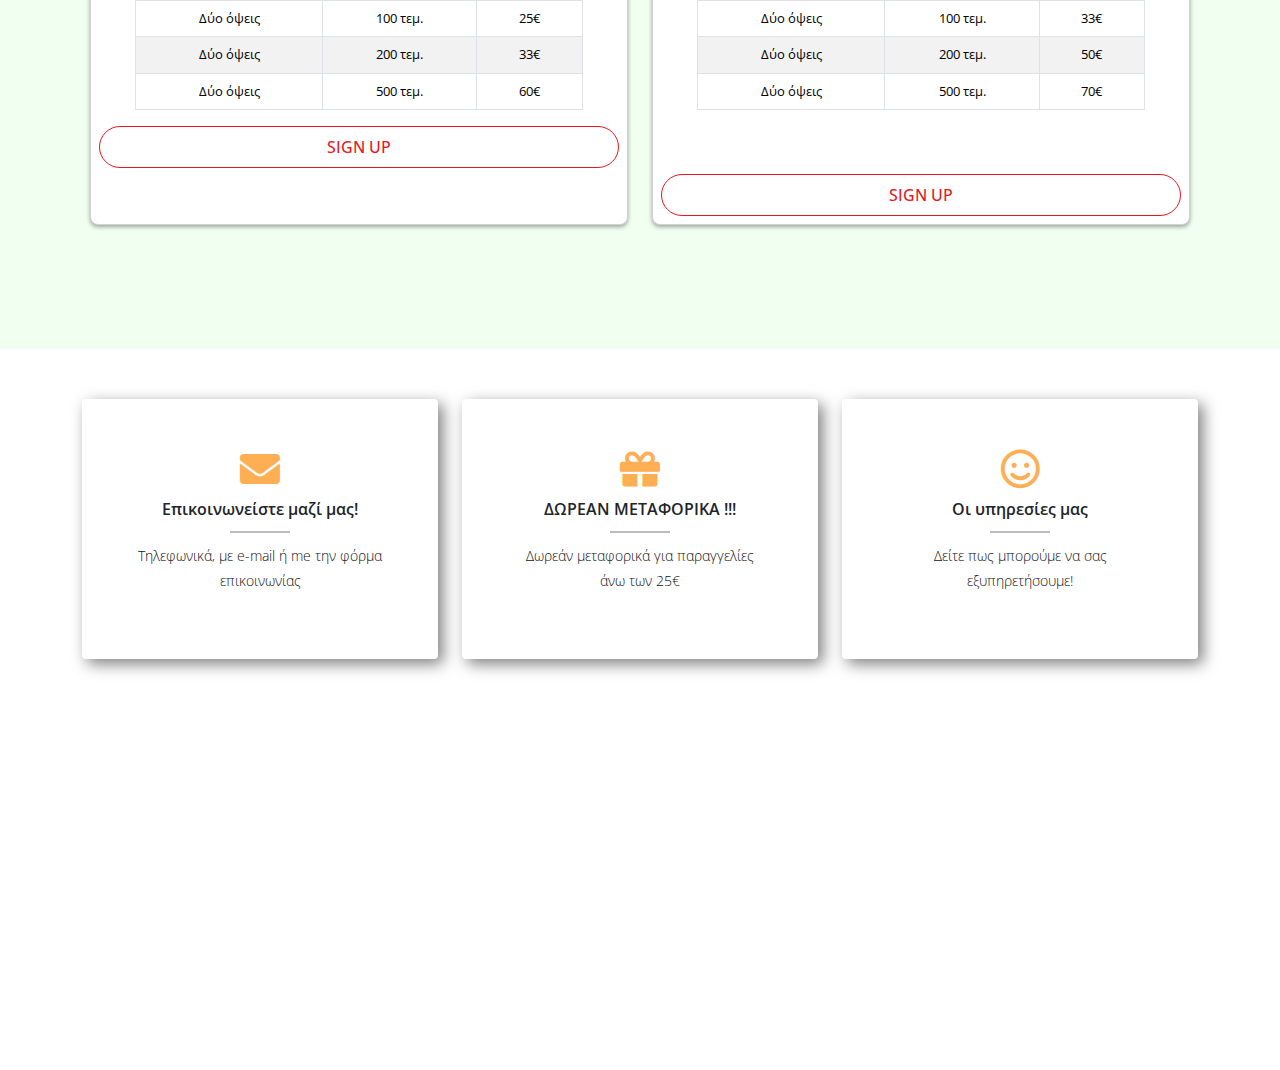
==== commit 26a81eb3: "Add files via upload" ====
--- a/index.html
+++ b/index.html
@@ -113,14 +113,85 @@
     <!-- Banner section exit -->
 
 
-    <!-- ioannispe car -----------------------------------------------   
+    <!-- ioannispe car ------------------------------------------------
     <div id="div1" class="anim" style="position:absolute;">
       <img src="car2.png" alt="image"  class="car" >
          </div> 
-    car  exit ------------------------------------------>  
-
-
-
+    -- car  exit ------------------------------------------>   
+
+
+
+
+
+
+
+
+
+
+    <div class="services section-padding bg-white" data-scroll-index="2">
+      <div class="container-fluid" style="padding:0% 7%;" >
+        <div class="row">
+          <!-- <div class="col-md-12 section-title text-center">
+            <h3>We Are Best At Our Service</h3>
+            <p>Vestibulum elementum dui tempus dolor gravida, vel mattis erat fermentum.</p>
+            <span class="section-title-line"></span> </div> -->
+          <div class="col-lg-4 col-md-12 col-sm-12 col-xs-12 mb-30">
+            <div class="service-box bg-white text-center h-100">
+              <div class="icon"> <i class="fa fa-envelope"></i> </div>
+              <div class="icon-text">
+                <h4 class="title-box">Επικοινωνείστε μαζί μας!</h4>
+                <p>Τηλεφωνικά, με e-mail ή me την φόρμα επικοινωνίας</p>
+              </div>
+            </div>
+          </div>
+          <div class="col-lg-4 col-md-12 col-sm-12 col-xs-12 mb-30">
+            <div class="service-box bg-white text-center h-100">
+              <div class="icon"> <i class="fas fa-gift"></i> </div>
+              <div class="icon-text">
+                <h4 class="title-box">ΔΩΡΕΑΝ ΜΕΤΑΦΟΡΙΚΑ !!!</h4>
+                <p>Δωρεάν μεταφορικά για παραγγελίες άνω των 25€</p>
+              </div>
+            </div>
+          </div>
+          <div class="col-lg-4 col-md-12 col-sm-12 col-xs-12 mb-30">
+            <div class="service-box bg-white text-center h-100">
+              <div class="icon"> <i class="far fa-smile"></i> </div>
+              <div class="icon-text">
+                <h4 class="title-box">Οι υπηρεσίες μας</h4>
+                <p>Δείτε πως μπορούμε να σας εξυπηρετήσουμε!</p>
+              </div>
+            </div>
+          </div>
+          <!-- <div class="col-lg-4 col-md-6 col-sm-12 col-xs-12 mb-30">
+            <div class="service-box bg-white text-center">
+              <div class="icon"> <i class="fas fa-bug"></i> </div>
+              <div class="icon-text">
+                <h4 class="title-box">Bug Solution</h4>
+                <p>Sed malesuada, est eget condimentum iaculis, nisi ex facilisis metus.</p>
+              </div>
+            </div>
+          </div>
+          <div class="col-lg-4 col-md-6 col-sm-12 col-xs-12 mb-30">
+            <div class="service-box bg-white text-center">
+              <div class="icon"> <i class="fas fa-comments"></i> </div>
+              <div class="icon-text">
+                <h4 class="title-box">Fast Communication</h4>
+                <p>Sed malesuada, est eget condimentum iaculis, nisi ex facilisis metus.</p>
+              </div>
+            </div>
+          </div>
+          <div class="col-lg-4 col-md-6 col-sm-12 col-xs-12 mb-30">
+            <div class="service-box bg-white text-center">
+              <div class="icon"> <i class="fas fa-paint-brush"></i> </div>
+              <div class="icon-text">
+                <h4 class="title-box">Clean Design</h4>
+                <p>Sed malesuada, est eget condimentum iaculis, nisi ex facilisis metus.</p>
+              </div>
+            </div>
+          </div> -->
+        </div>
+      </div>
+    </div>
 
 
 
@@ -1328,7 +1399,70 @@
 
 
 
-
+<div class="services section-padding bg-grey" data-scroll-index="2">
+  <div class="container">
+    <div class="row">
+      <!-- <div class="col-md-12 section-title text-center">
+        <h3>We Are Best At Our Service</h3>
+        <p>Vestibulum elementum dui tempus dolor gravida, vel mattis erat fermentum.</p>
+        <span class="section-title-line"></span> </div> -->
+      <div class="col-lg-4 col-md-6 col-sm-12 col-xs-12 mb-30">
+        <div class="service-box bg-white text-center">
+          <div class="icon"> <i class="fa fa-envelope"></i> </div>
+          <div class="icon-text">
+            <h4 class="title-box">Επικοινωνείστε μαζί μας!</h4>
+            <p>Τηλεφωνικά, με e-mail ή me την φόρμα επικοινωνίας</p>
+          </div>
+        </div>
+      </div>
+      <div class="col-lg-4 col-md-6 col-sm-12 col-xs-12 mb-30">
+        <div class="service-box bg-white text-center">
+          <div class="icon"> <i class="fas fa-gift"></i> </div>
+          <div class="icon-text">
+            <h4 class="title-box">ΔΩΡΕΑΝ ΜΕΤΑΦΟΡΙΚΑ !!!</h4>
+            <p>Δωρεάν μεταφορικά για παραγγελίες άνω των 25€</p>
+          </div>
+        </div>
+      </div>
+      <div class="col-lg-4 col-md-6 col-sm-12 col-xs-12 mb-30">
+        <div class="service-box bg-white text-center">
+          <div class="icon"> <i class="far fa-smile"></i> </div>
+          <div class="icon-text">
+            <h4 class="title-box">Οι υπηρεσίες μας</h4>
+            <p>Δείτε πως μπορούμε να σας εξυπηρετήσουμε!</p>
+          </div>
+        </div>
+      </div>
+      <!-- <div class="col-lg-4 col-md-6 col-sm-12 col-xs-12 mb-30">
+        <div class="service-box bg-white text-center">
+          <div class="icon"> <i class="fas fa-bug"></i> </div>
+          <div class="icon-text">
+            <h4 class="title-box">Bug Solution</h4>
+            <p>Sed malesuada, est eget condimentum iaculis, nisi ex facilisis metus.</p>
+          </div>
+        </div>
+      </div>
+      <div class="col-lg-4 col-md-6 col-sm-12 col-xs-12 mb-30">
+        <div class="service-box bg-white text-center">
+          <div class="icon"> <i class="fas fa-comments"></i> </div>
+          <div class="icon-text">
+            <h4 class="title-box">Fast Communication</h4>
+            <p>Sed malesuada, est eget condimentum iaculis, nisi ex facilisis metus.</p>
+          </div>
+        </div>
+      </div>
+      <div class="col-lg-4 col-md-6 col-sm-12 col-xs-12 mb-30">
+        <div class="service-box bg-white text-center">
+          <div class="icon"> <i class="fas fa-paint-brush"></i> </div>
+          <div class="icon-text">
+            <h4 class="title-box">Clean Design</h4>
+            <p>Sed malesuada, est eget condimentum iaculis, nisi ex facilisis metus.</p>
+          </div>
+        </div>
+      </div> -->
+    </div>
+  </div>
+</div>
 
 
 
@@ -1372,4 +1506,4 @@
 
 
 </body>
-</html>
+</html>--- a/css/style.css
+++ b/css/style.css
@@ -608,4 +608,65 @@
     box-shadow: 5px 5px 10px rgba(39, 39, 39, 0.726);
     max-width:70%;
     text-align: center;
-} +} 
+
+
+
+
+
+
+
+
+
+.section-padding {
+	padding: 50px 0px;
+}
+
+@media all and (max-width:768px) {
+    .section-padding {
+        padding: 60px 0px;
+    }
+}
+
+.service-box {
+	padding: 50px;
+	border-radius: 4px;
+	-webkit-box-shadow: 0px 5px 35px 0px rgba(148, 146, 245, 0.15);
+	box-shadow: 5px 5px 15px 0px rgba(0, 0, 0, 0.50);
+}
+.service-box .icon {
+}
+.service-box .icon i {
+	font-size: 40px;
+	color: #ffaf53;
+}
+
+.icon-text {
+}
+.icon-text h4 {
+	font-size: 16px;
+	font-weight: 600;
+	margin: 10px 0px;
+	position: relative;
+	padding-bottom: 14px;
+}
+.icon-text h4:after {
+	content: '';
+	position: absolute;
+	bottom: 0;
+	left: 0;
+	width: 60px;
+	height: 2px;
+	background-color: #bcbcbc;
+	-webkit-transition: all 0.3s ease-in-out;
+	transition: all 0.3s ease-in-out;
+	left: calc(50% - 30px);
+}
+.icon-text p {
+	line-height: 25px;
+	font-weight: 300;
+}
+
+.mb-30 {
+	margin-bottom: 30px !important;
+}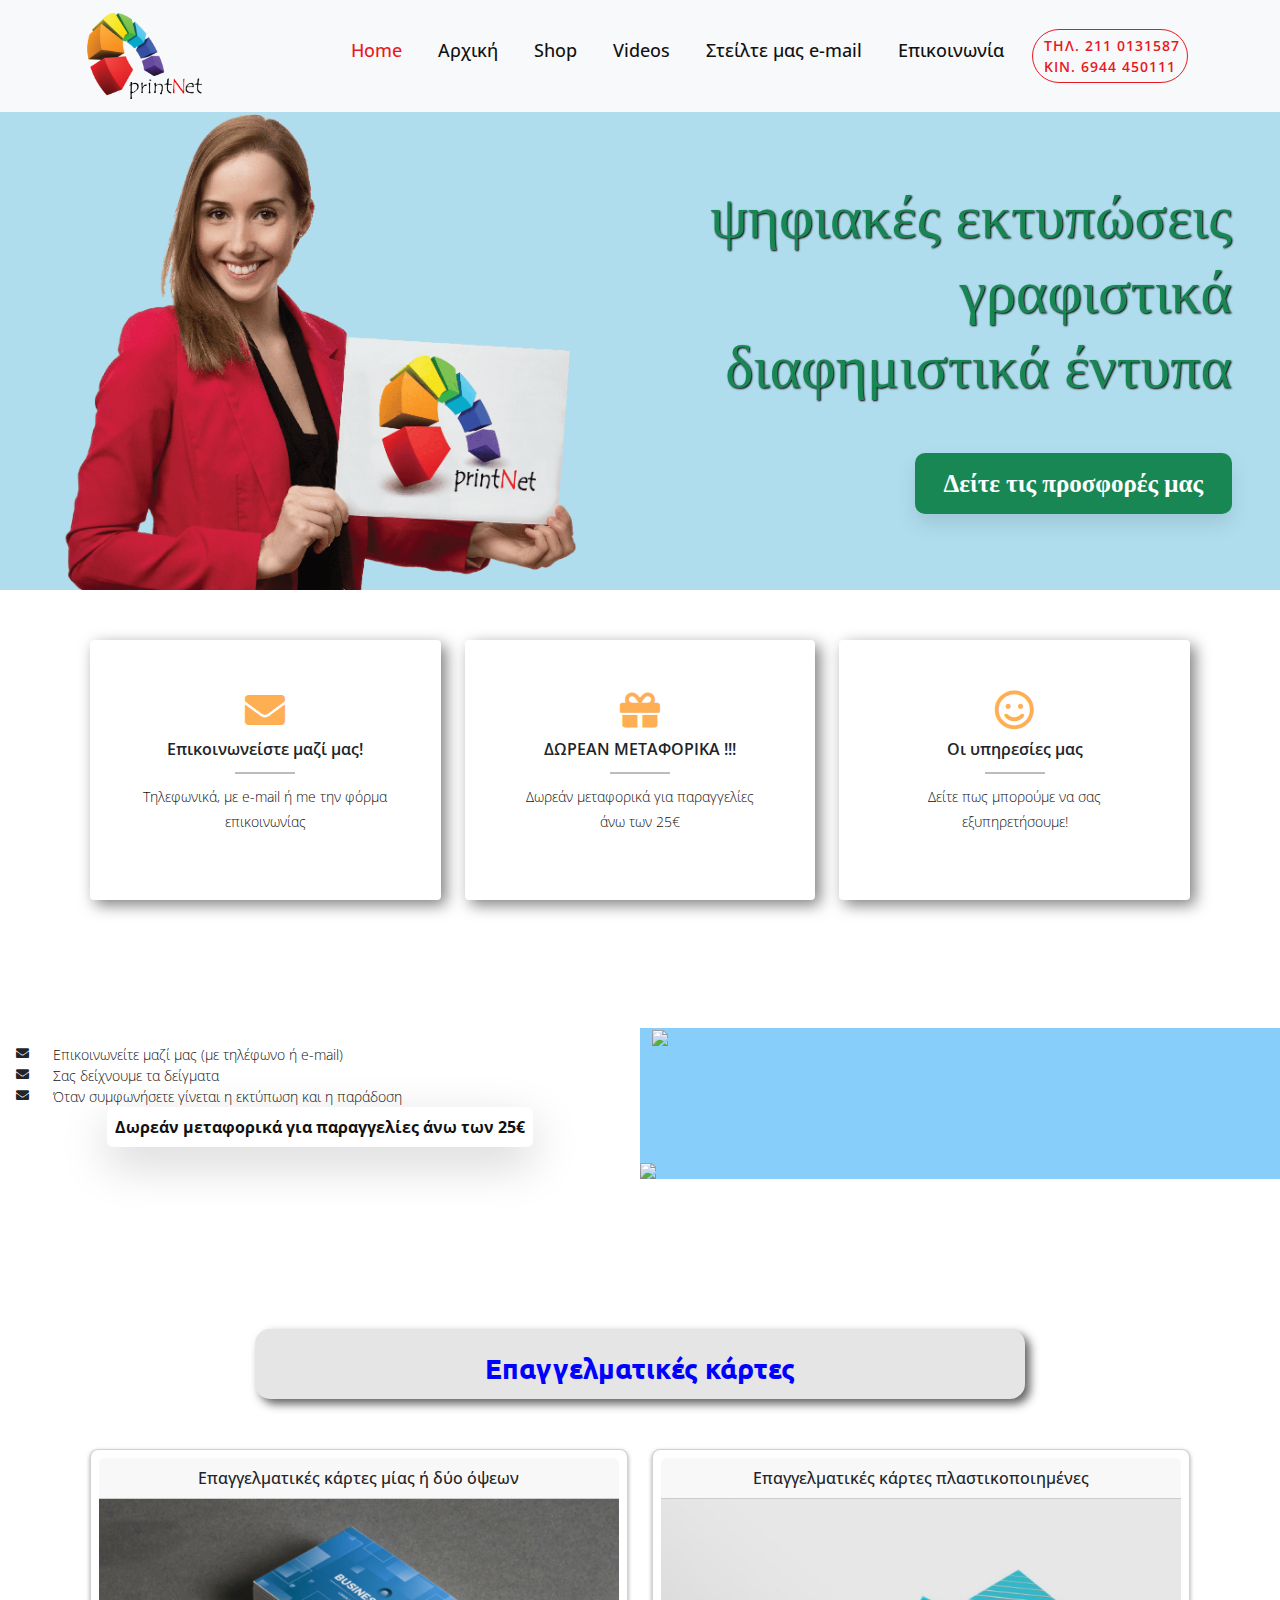
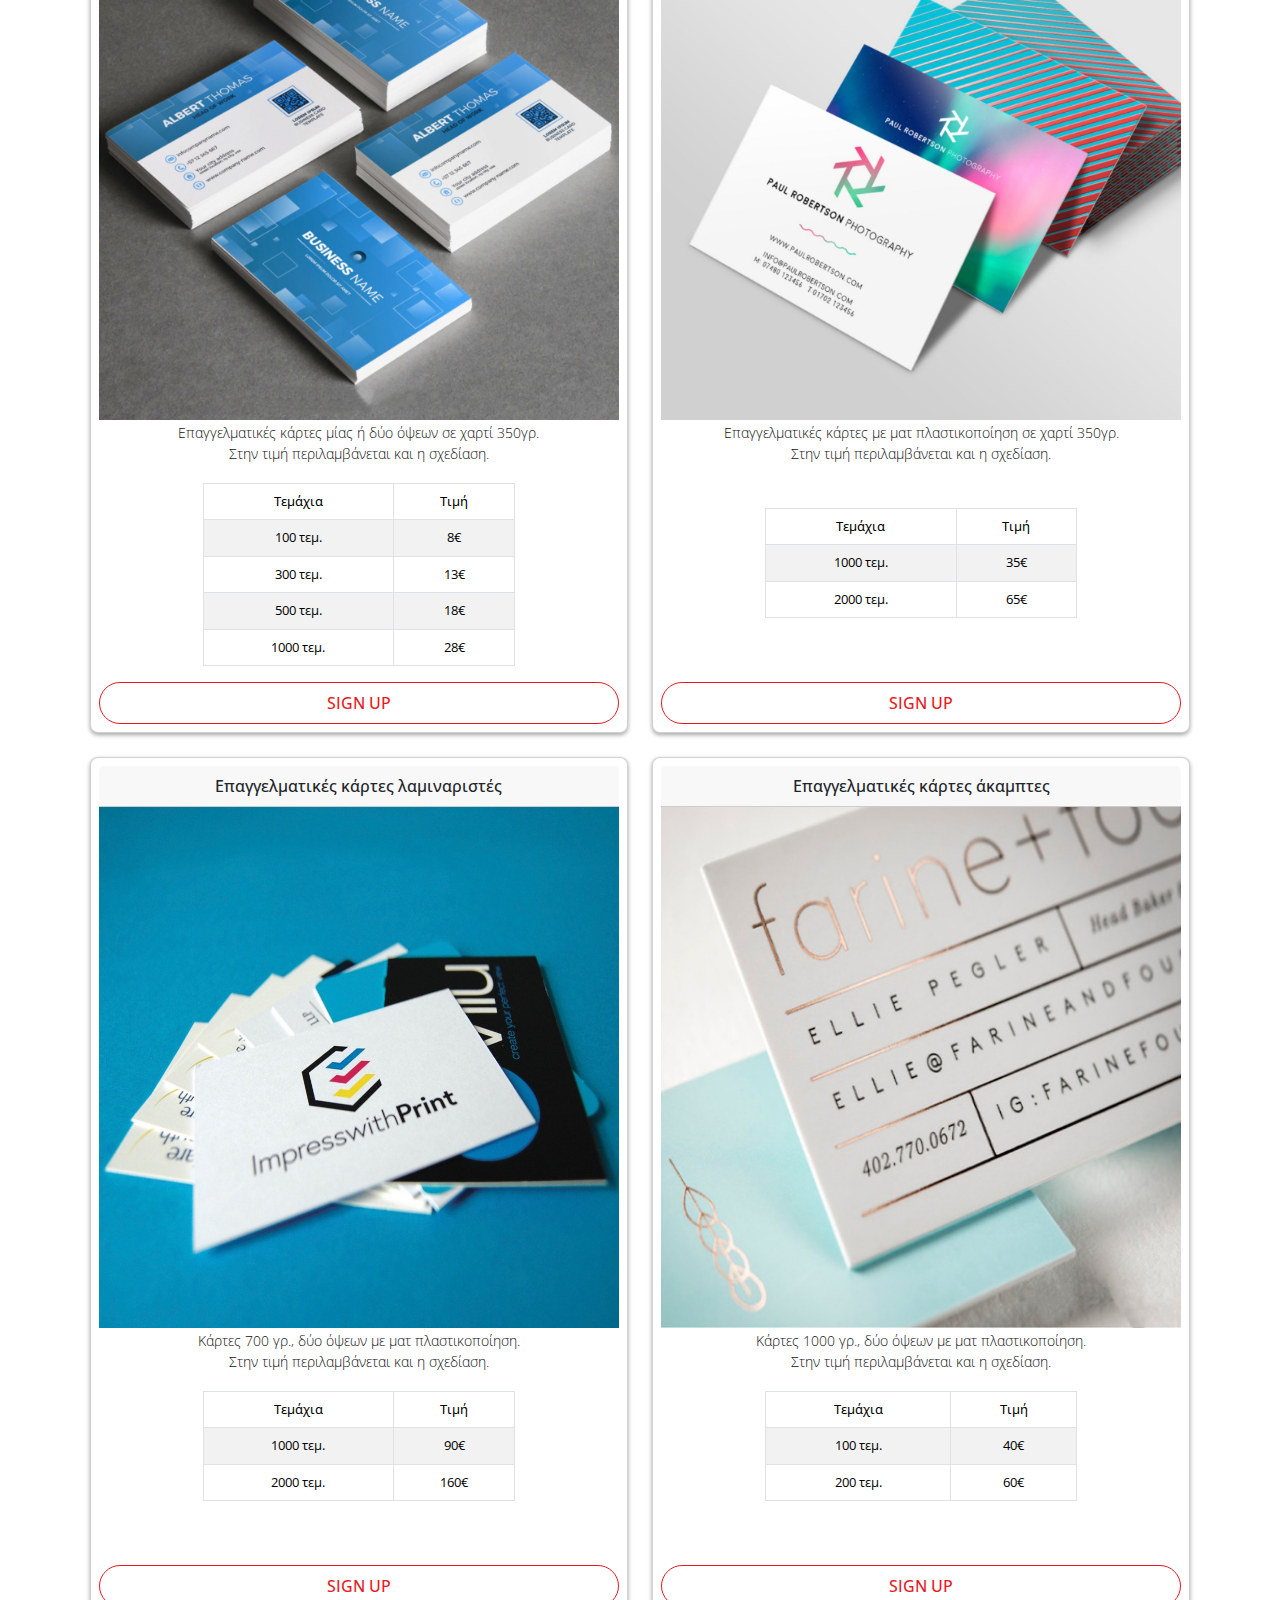
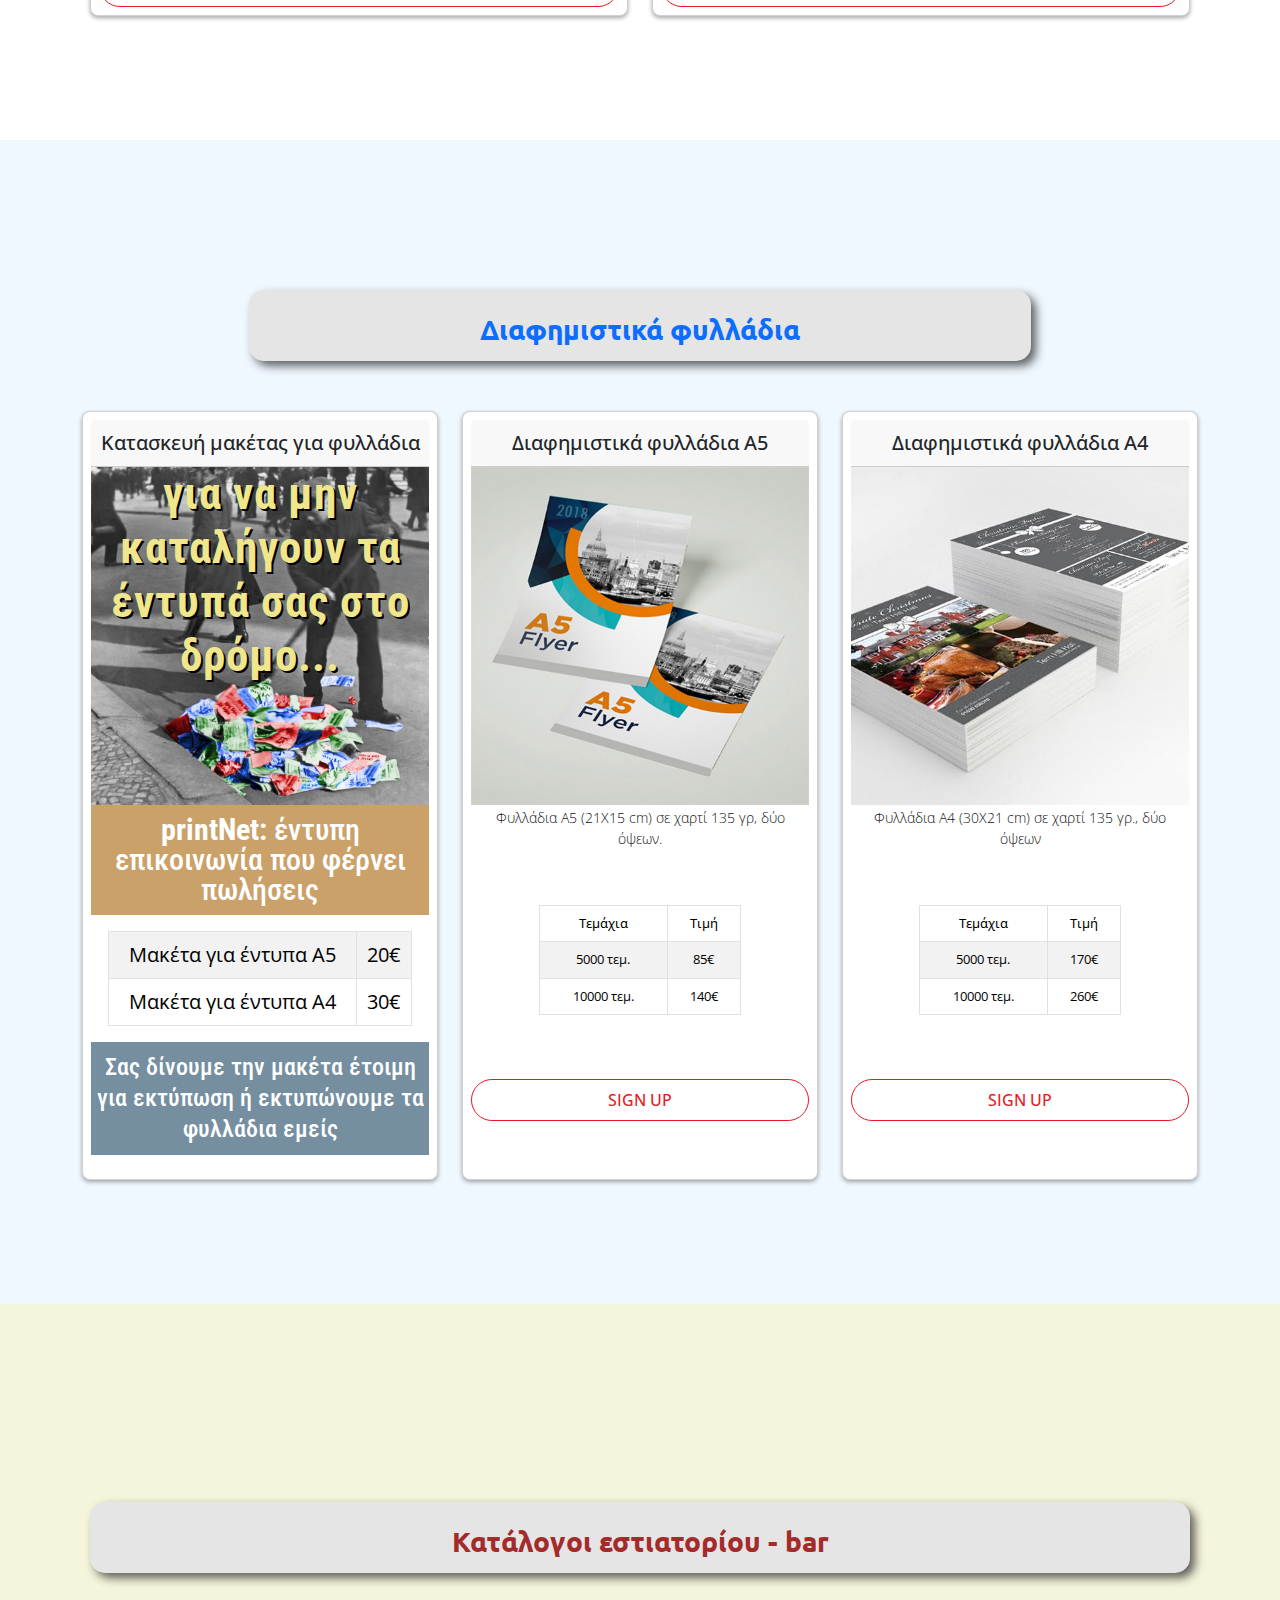
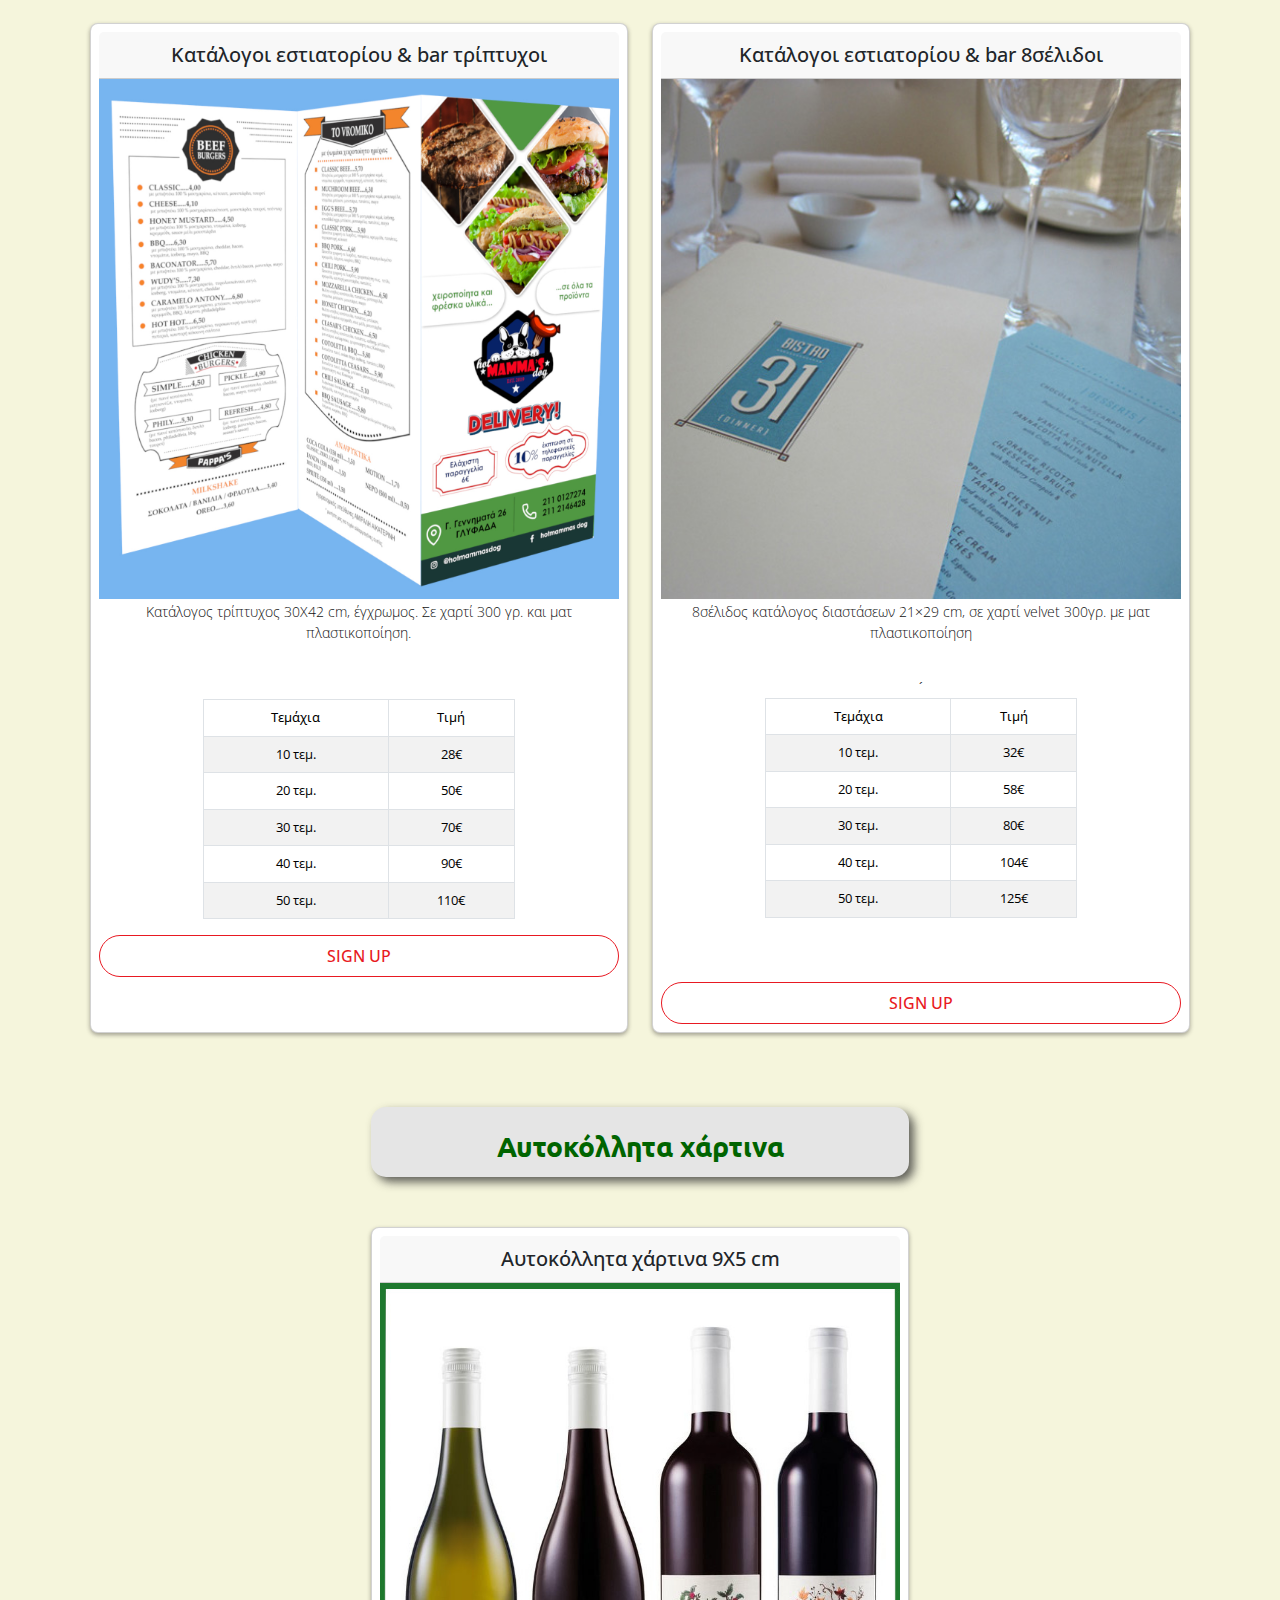
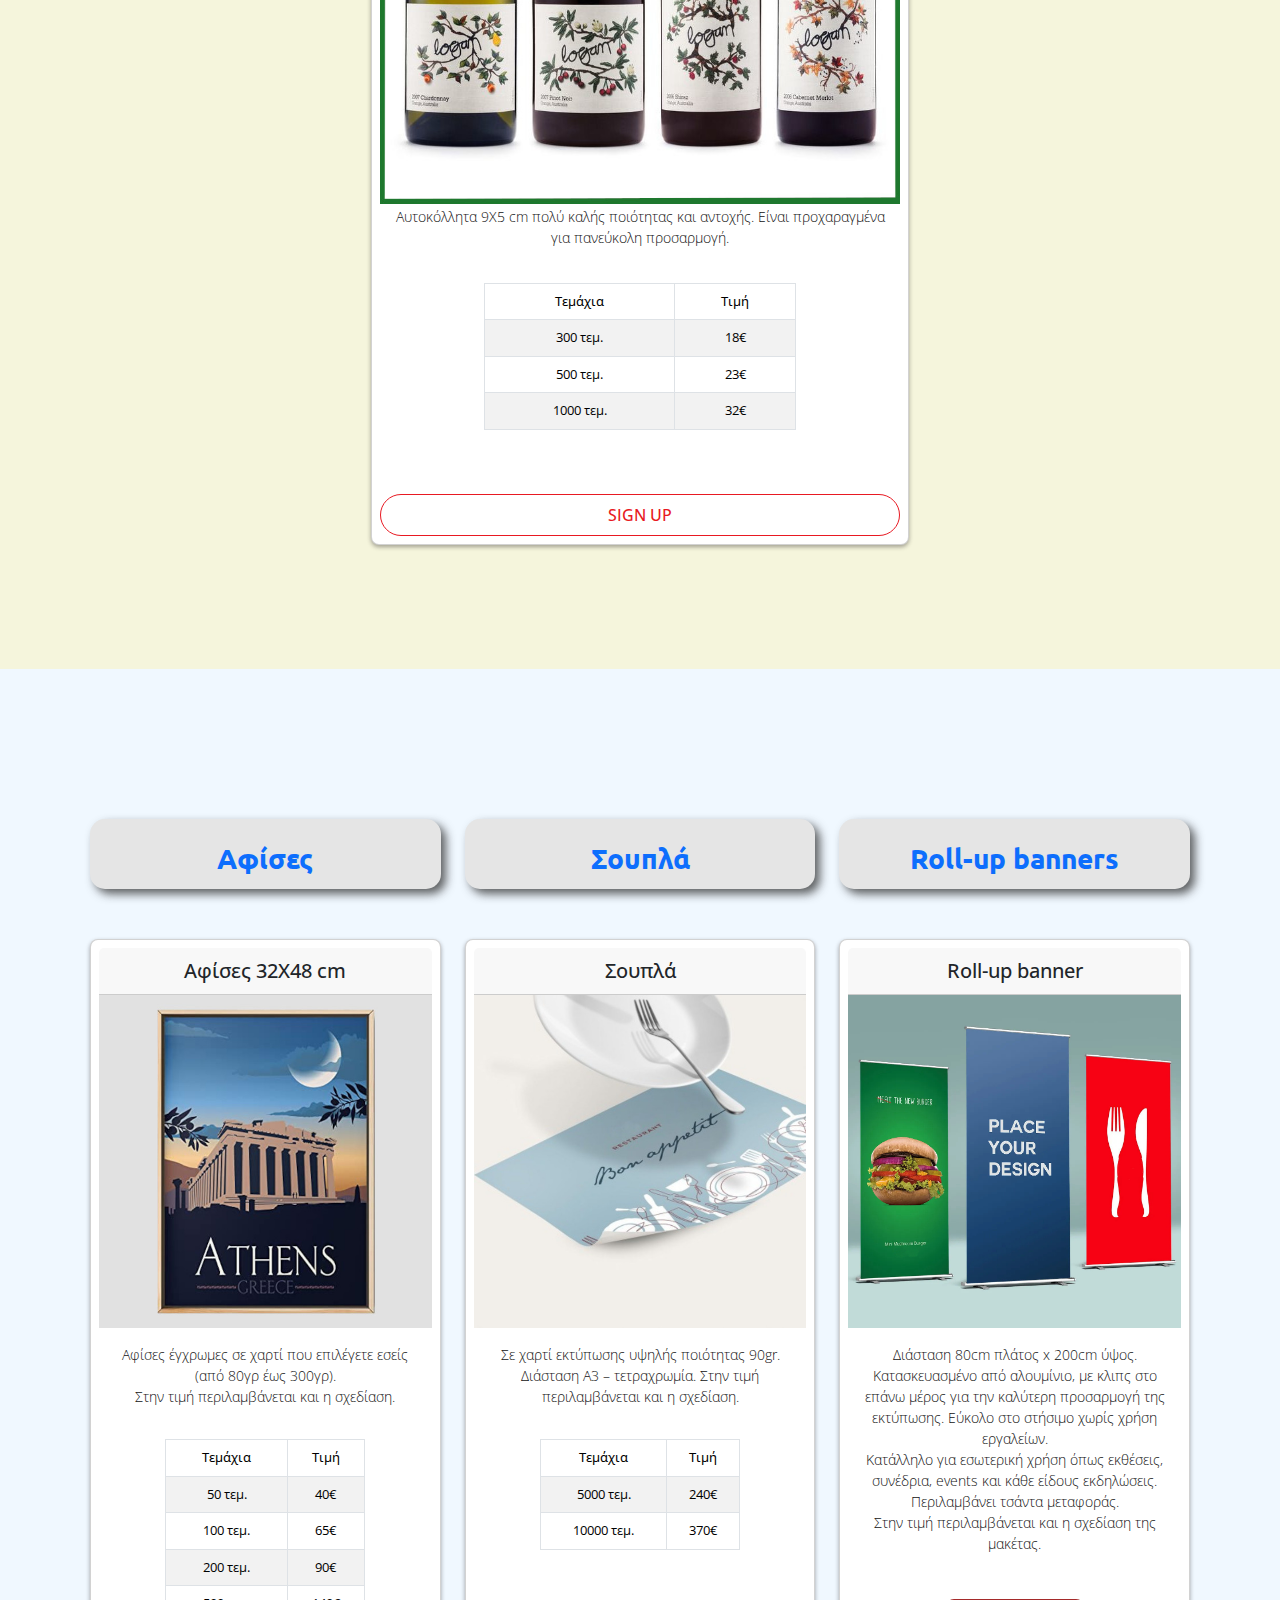
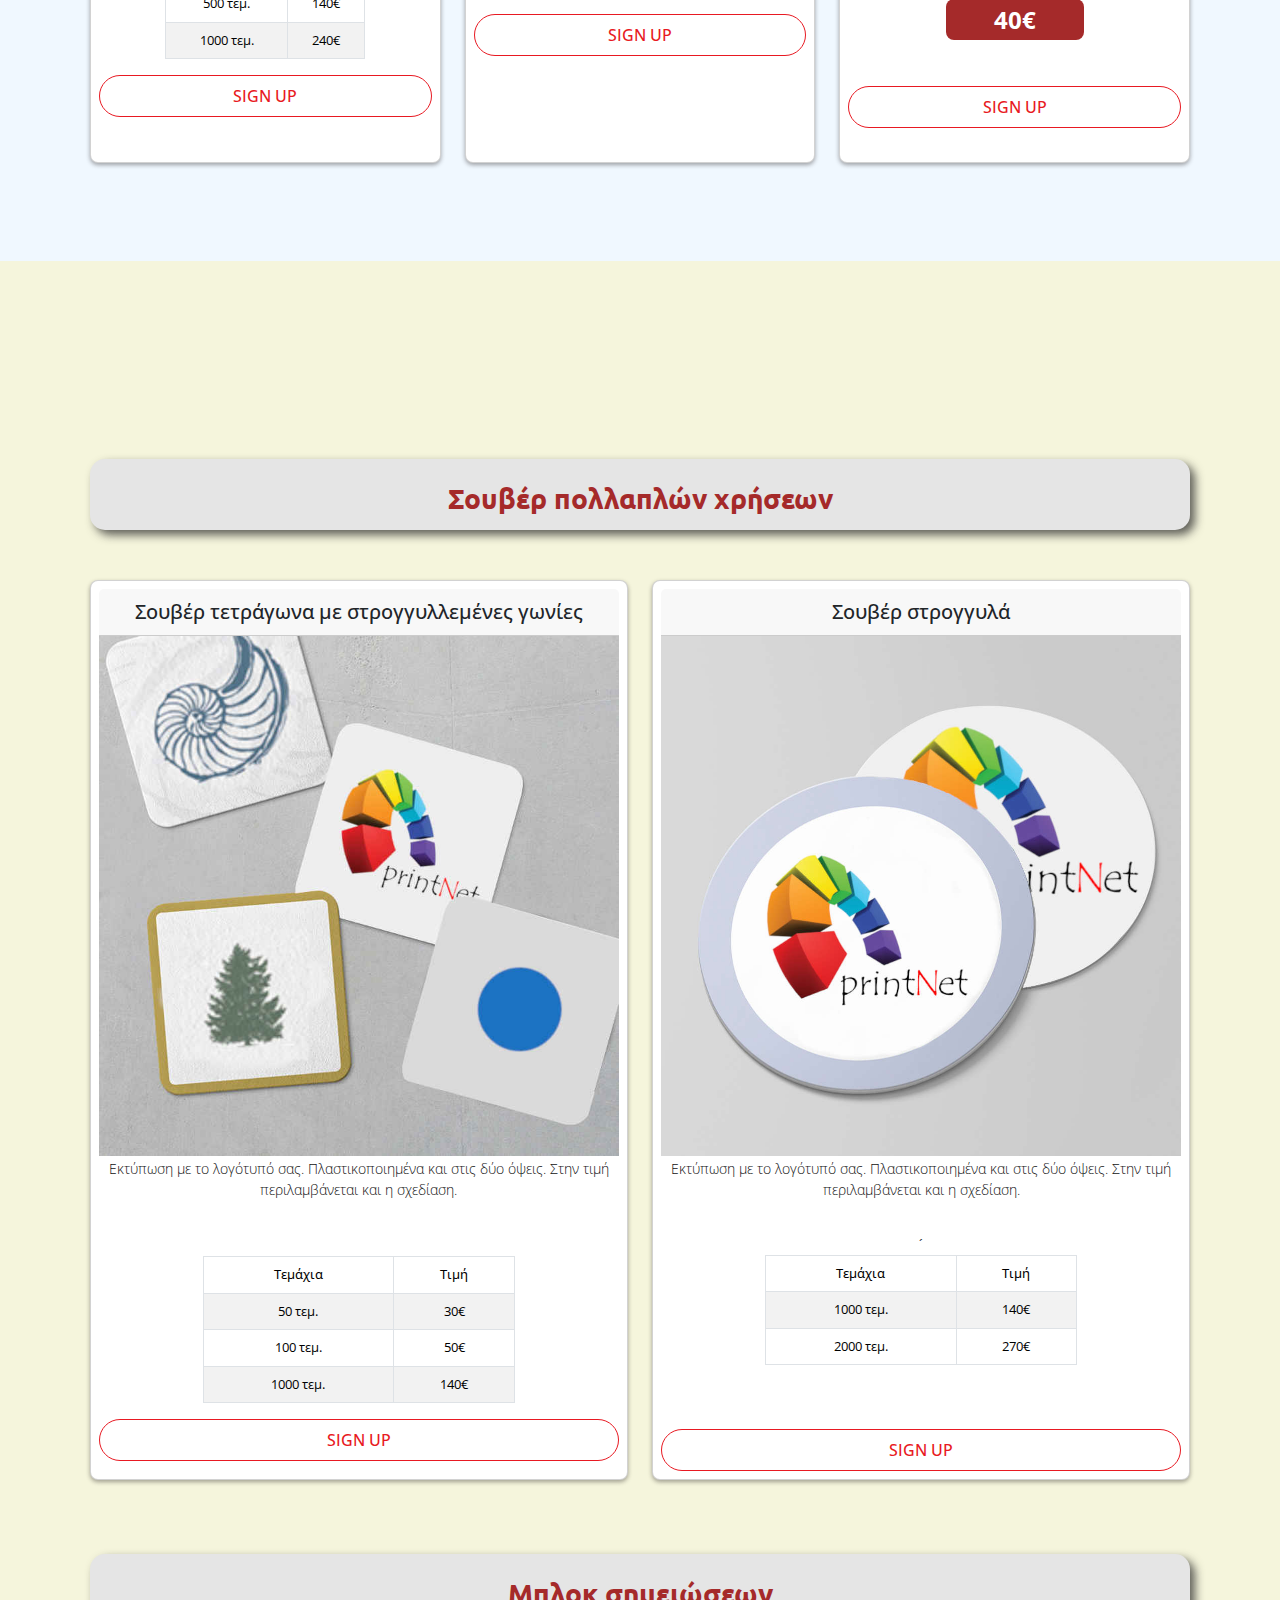
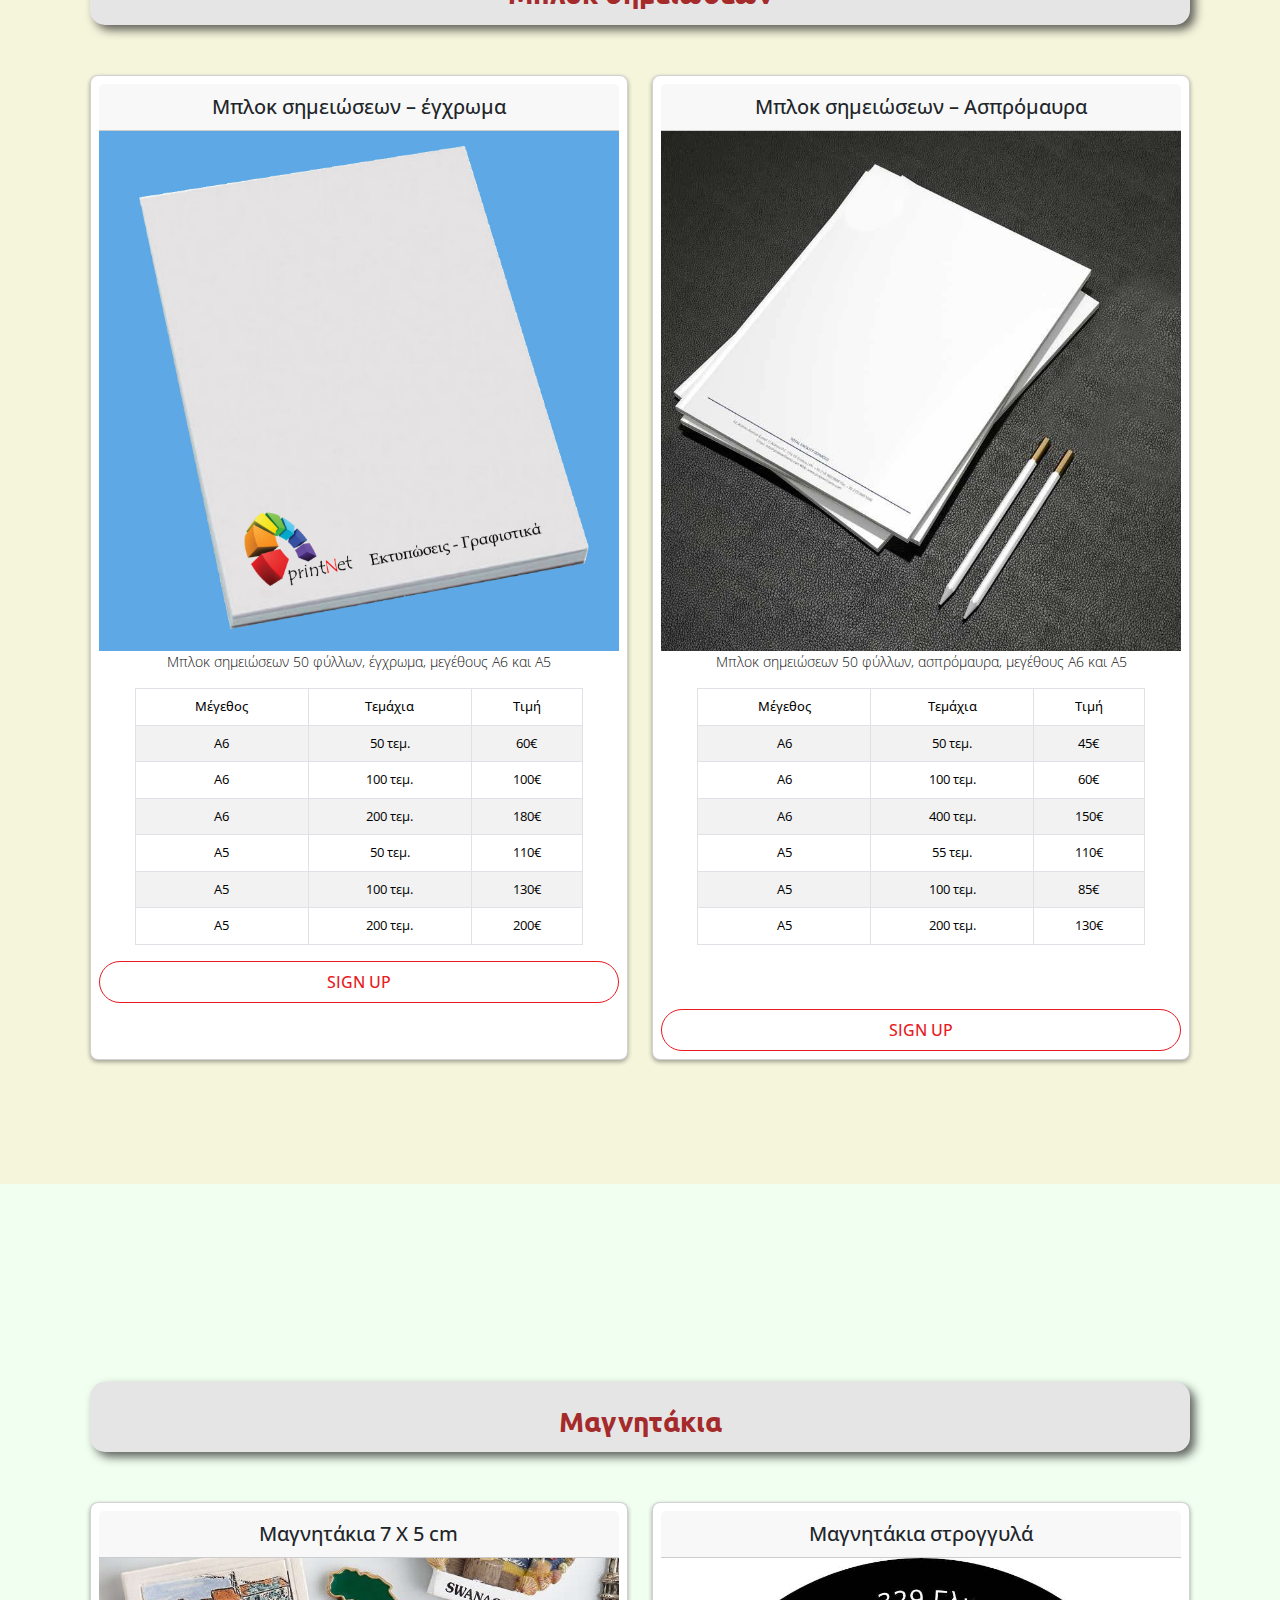
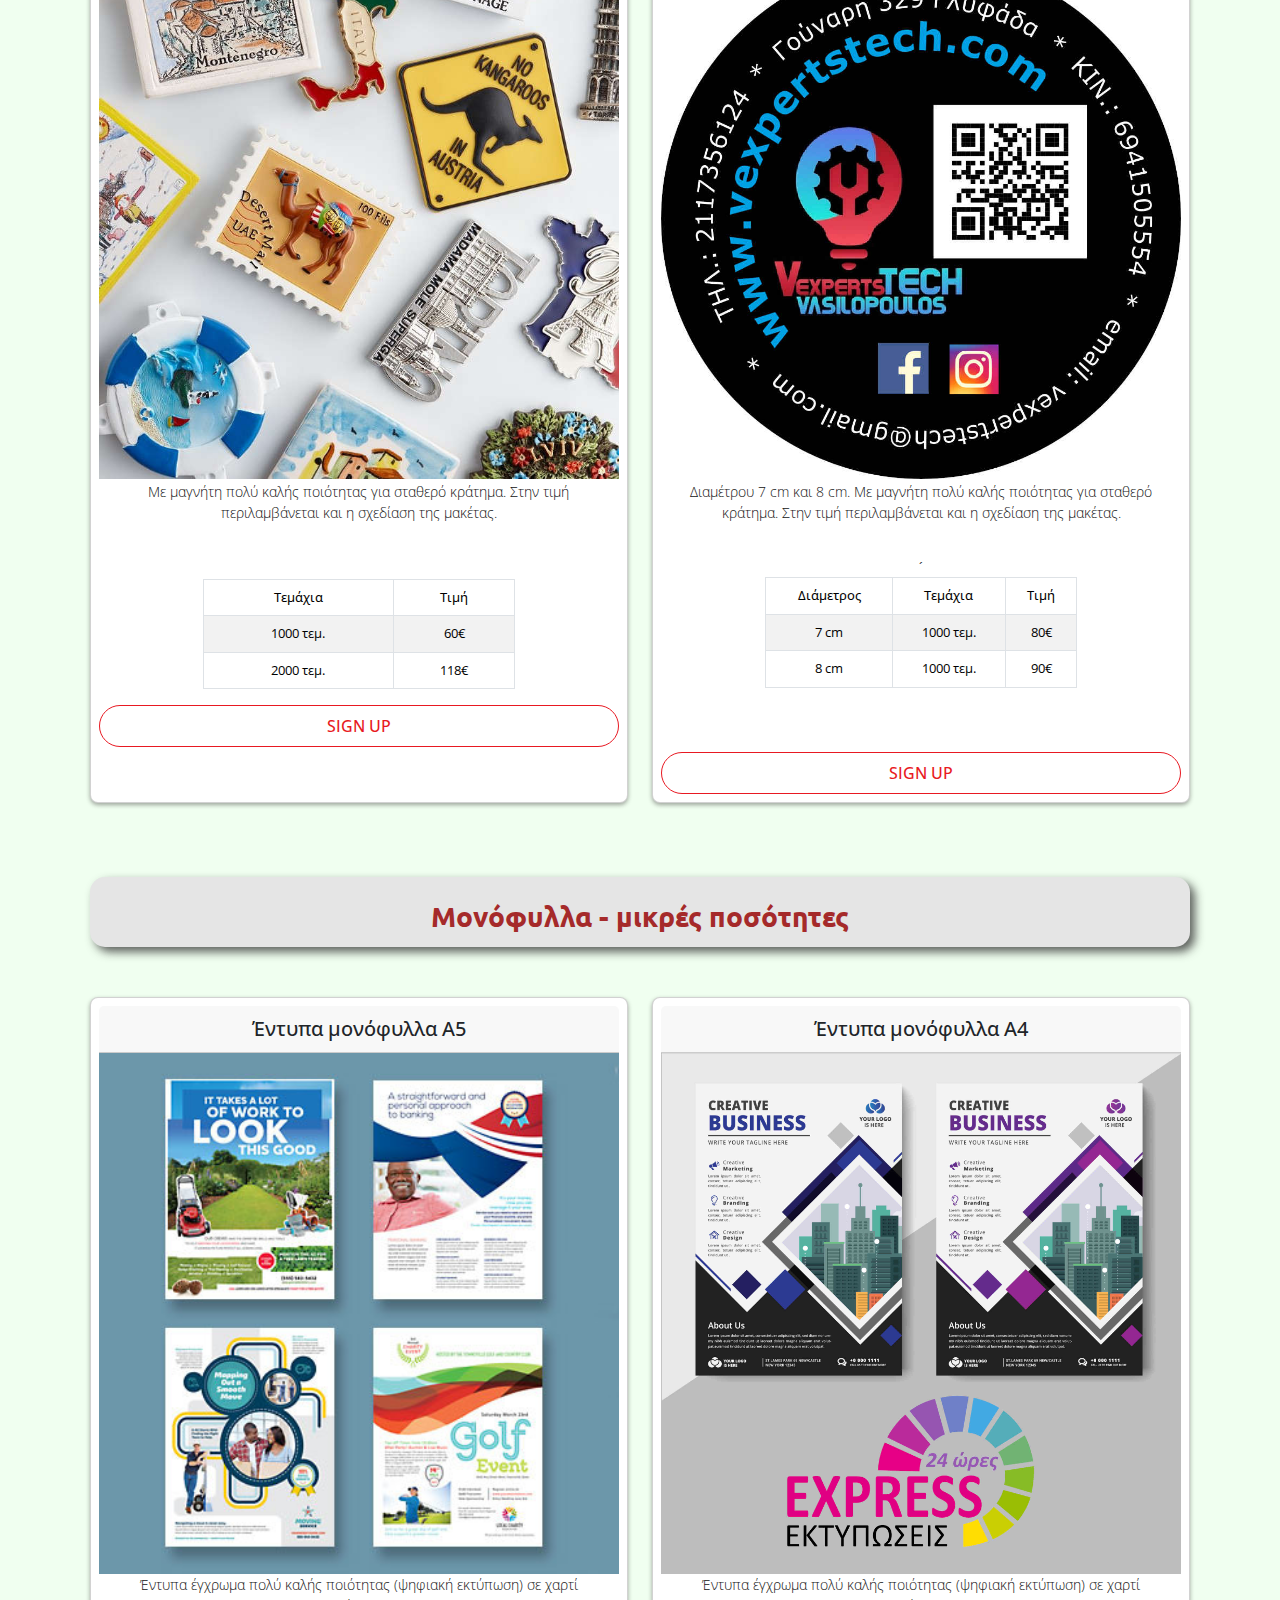
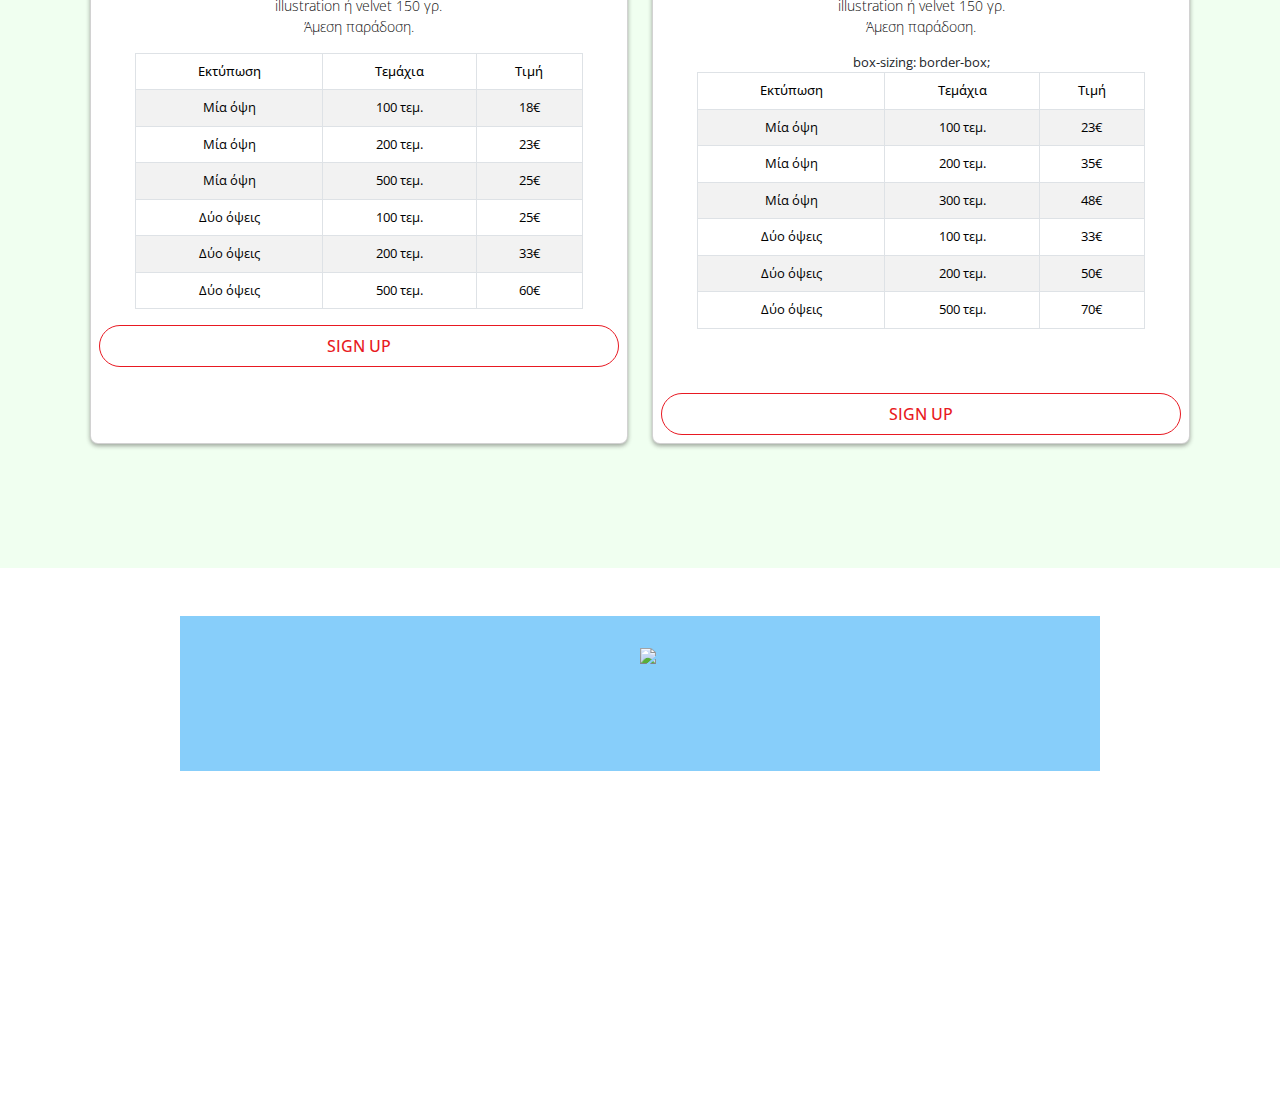
==== commit d8b1d02d: "Add files via upload" ====
--- a/index.html
+++ b/index.html
@@ -8,6 +8,13 @@
 
     <!-- FAVICON -->
     <link rel="icon" type="image/png" href="images/σήμα4.png">
+
+    <link
+    rel="stylesheet"
+    href="https://cdnjs.cloudflare.com/ajax/libs/animate.css/4.1.1/animate.min.css"
+  />
+
+
 
     <!-- Bootstrap 5 CDN Links -->
     <link rel="stylesheet" href="https://cdnjs.cloudflare.com/ajax/libs/twitter-bootstrap/5.1.0/css/bootstrap.min.css">
@@ -125,9 +132,8 @@
 
 
 
-
-
-
+<!-- From Elegant  -------------------------->
+   
     <div class="services section-padding bg-white" data-scroll-index="2">
       <div class="container-fluid" style="padding:0% 7%;" >
         <div class="row">
@@ -193,11 +199,40 @@
       </div>
     </div>
 
-
-
-
-
-
+<!-- From Elegant  exit-------------------------->
+
+<!-- ioannispe Σπιτάκι ----------------------->
+<div class="container-fluid platos mt-5" >
+	<div class="row">
+		<div class="col-lg-6 px-0">
+      <div class="d-flex flex-column justify-content-around align-items-center h-100 p-3">
+        <div class="service-box2 d-flex justify-content-start align-items-center w-100">
+          <div class="icon"> <i class="fa fa-envelope"></i> </div>
+          <p class="my-0 px-4">Επικοινωνείτε μαζί μας (με τηλέφωνο ή e-mail) </p>
+        </div>
+        <div class="service-box2 d-flex justify-content-start align-items-center w-100">
+          <div class="icon"> <i class="fa fa-envelope"></i> </div>
+          <p class="my-0 px-4">Σας δείχνουμε τα δείγματα </p>
+        </div>
+        <div class="service-box2 d-flex justify-content-start align-items-center w-100">
+          <div class="icon"> <i class="fa fa-envelope"></i> </div>
+          <p class="my-0 px-4">Όταν συμφωνήσετε γίνεται η εκτύπωση και η παράδοση </p>
+        </div>
+        <p class="fs-6 fw-bold  text-center p-2 shadow-lg rounded animate__animated animate__rotateIn animate__infinite animate__delay-3s" style="--animate-duration:3s; --animate-repeat:2;">Δωρεάν μεταφορικά για παραγγελίες άνω των 25€</p>
+      </div>
+		</div>
+    
+    <div class="col-lg-6 backgr1" style="background-color:lightskyblue; position:relative;">
+      <img src="premise1.png"  class="img-fluid animate__animated animate__bounceInDown animate__infinite" style="position:relative;  z-index:2; --animate-duration:7s; --animate-repeat:2;">
+      <img src="premise2.png"  style="position:absolute; left:0; bottom:0; z-index:1;"
+       class="img-fluid">
+      <img src="premise3.png"  style="position:absolute; left:0; bottom:0; z-index:3;"
+       class="img-fluid">
+    </div>
+	</div>
+</div>
+
+<!-- ioannispe Σπιτάκι exit ------------------------- -->
 
 
  <!--From Hotel (Code4E) -->   
@@ -1343,7 +1378,7 @@
                         <tbody>
                           <tr>
                             <td>Μία όψη</td>
-                            <td>100 τεμ.</td>
+                            box-sizing: border-box;                 <td>100 τεμ.</td>
                             <td>23€</td>                                  
                           </tr>
                           <tr>
@@ -1399,70 +1434,35 @@
 
 
 
-<div class="services section-padding bg-grey" data-scroll-index="2">
-  <div class="container">
-    <div class="row">
-      <!-- <div class="col-md-12 section-title text-center">
-        <h3>We Are Best At Our Service</h3>
-        <p>Vestibulum elementum dui tempus dolor gravida, vel mattis erat fermentum.</p>
-        <span class="section-title-line"></span> </div> -->
-      <div class="col-lg-4 col-md-6 col-sm-12 col-xs-12 mb-30">
-        <div class="service-box bg-white text-center">
-          <div class="icon"> <i class="fa fa-envelope"></i> </div>
-          <div class="icon-text">
-            <h4 class="title-box">Επικοινωνείστε μαζί μας!</h4>
-            <p>Τηλεφωνικά, με e-mail ή me την φόρμα επικοινωνίας</p>
-          </div>
-        </div>
-      </div>
-      <div class="col-lg-4 col-md-6 col-sm-12 col-xs-12 mb-30">
-        <div class="service-box bg-white text-center">
-          <div class="icon"> <i class="fas fa-gift"></i> </div>
-          <div class="icon-text">
-            <h4 class="title-box">ΔΩΡΕΑΝ ΜΕΤΑΦΟΡΙΚΑ !!!</h4>
-            <p>Δωρεάν μεταφορικά για παραγγελίες άνω των 25€</p>
-          </div>
-        </div>
-      </div>
-      <div class="col-lg-4 col-md-6 col-sm-12 col-xs-12 mb-30">
-        <div class="service-box bg-white text-center">
-          <div class="icon"> <i class="far fa-smile"></i> </div>
-          <div class="icon-text">
-            <h4 class="title-box">Οι υπηρεσίες μας</h4>
-            <p>Δείτε πως μπορούμε να σας εξυπηρετήσουμε!</p>
-          </div>
-        </div>
-      </div>
-      <!-- <div class="col-lg-4 col-md-6 col-sm-12 col-xs-12 mb-30">
-        <div class="service-box bg-white text-center">
-          <div class="icon"> <i class="fas fa-bug"></i> </div>
-          <div class="icon-text">
-            <h4 class="title-box">Bug Solution</h4>
-            <p>Sed malesuada, est eget condimentum iaculis, nisi ex facilisis metus.</p>
-          </div>
-        </div>
-      </div>
-      <div class="col-lg-4 col-md-6 col-sm-12 col-xs-12 mb-30">
-        <div class="service-box bg-white text-center">
-          <div class="icon"> <i class="fas fa-comments"></i> </div>
-          <div class="icon-text">
-            <h4 class="title-box">Fast Communication</h4>
-            <p>Sed malesuada, est eget condimentum iaculis, nisi ex facilisis metus.</p>
-          </div>
-        </div>
-      </div>
-      <div class="col-lg-4 col-md-6 col-sm-12 col-xs-12 mb-30">
-        <div class="service-box bg-white text-center">
-          <div class="icon"> <i class="fas fa-paint-brush"></i> </div>
-          <div class="icon-text">
-            <h4 class="title-box">Clean Design</h4>
-            <p>Sed malesuada, est eget condimentum iaculis, nisi ex facilisis metus.</p>
-          </div>
-        </div>
-      </div> -->
-    </div>
-  </div>
+
+
+
+
+
+
+<div class="container-fluid mt-5" style="padding:0% 15%;">
+	<div class="row" style="background-color:lightskyblue;">
+		<div class="col-lg-6 px-0">
+      
+      <video autoplay muted loop>
+        <source src="video2.mp4" type="video/mp4">
+      </video>
+      
+		</div>
+    <div class="col-lg-6" style="padding:30px 0px 15px 0px;">
+      <img src="drawing.svg" class="img-fluid">
+		</div>
+	</div>
 </div>
+
+
+
+
+
+
+
+
+
 
 
 
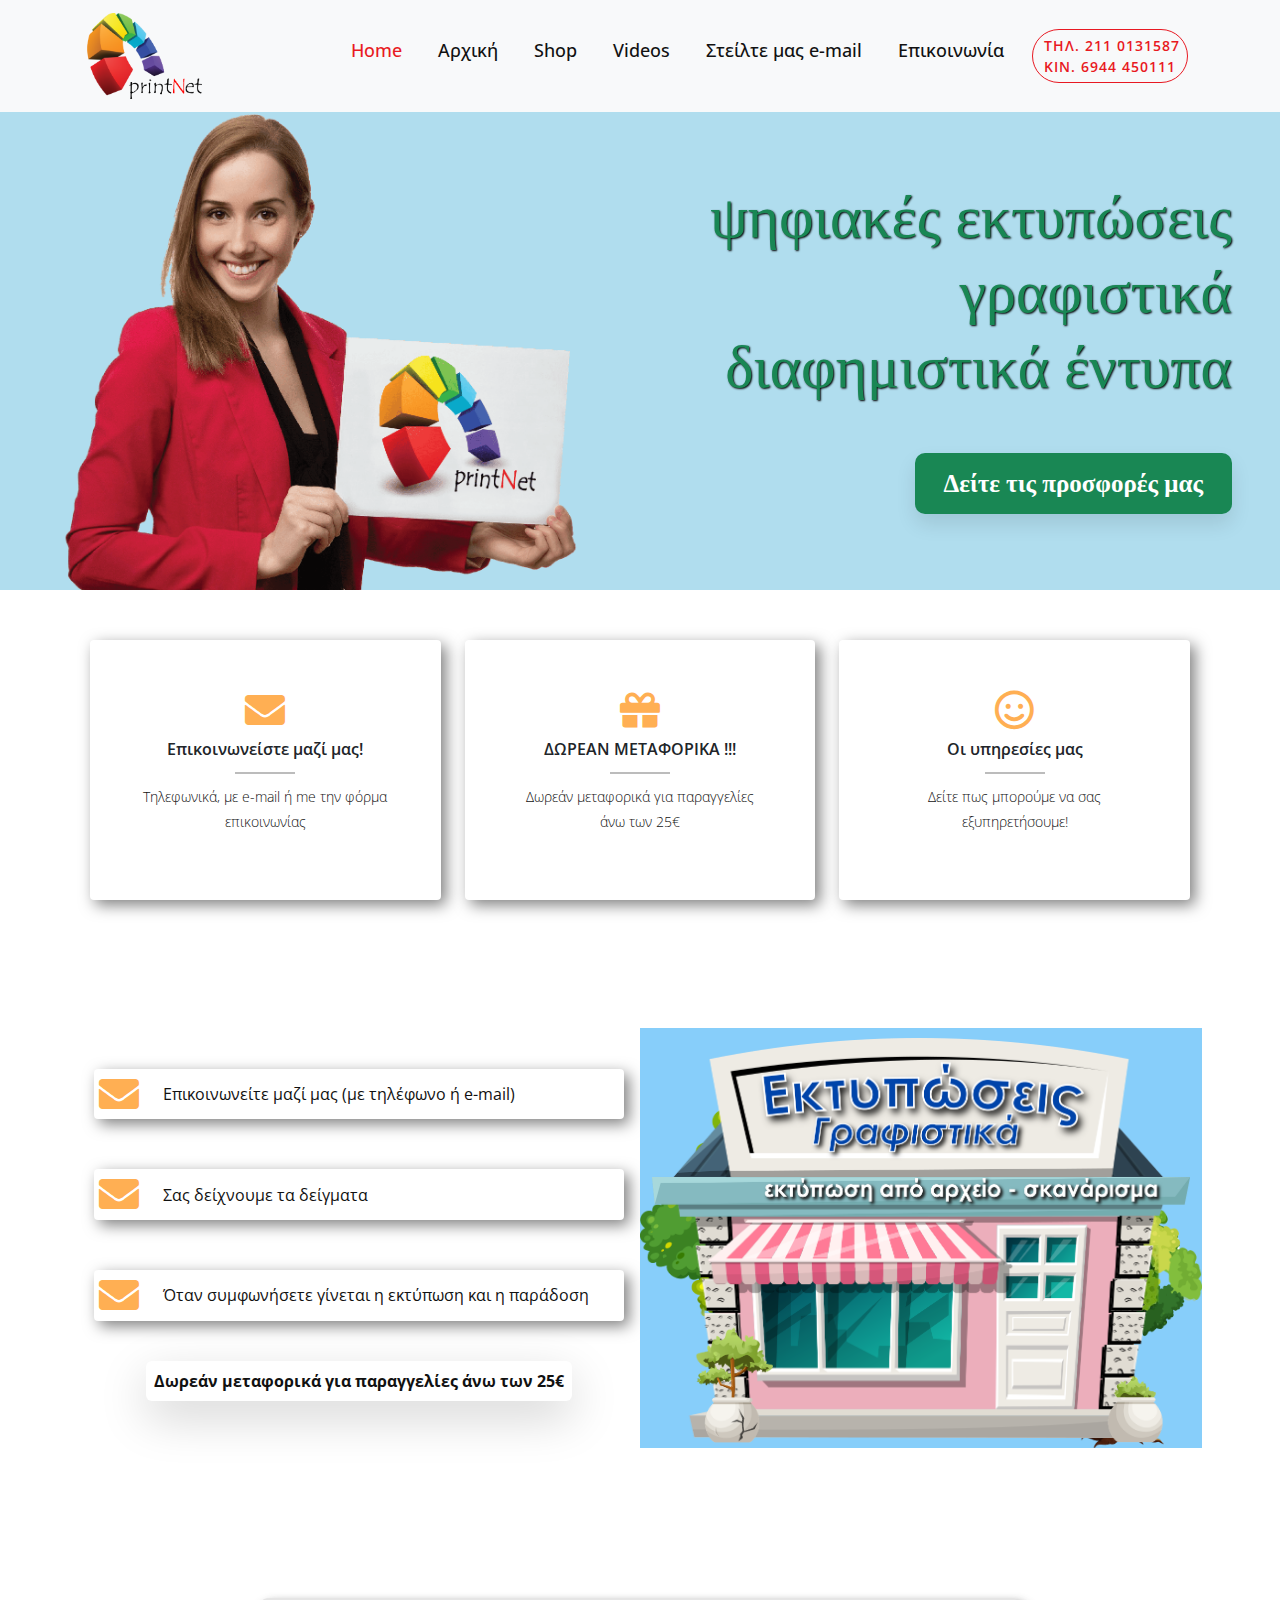
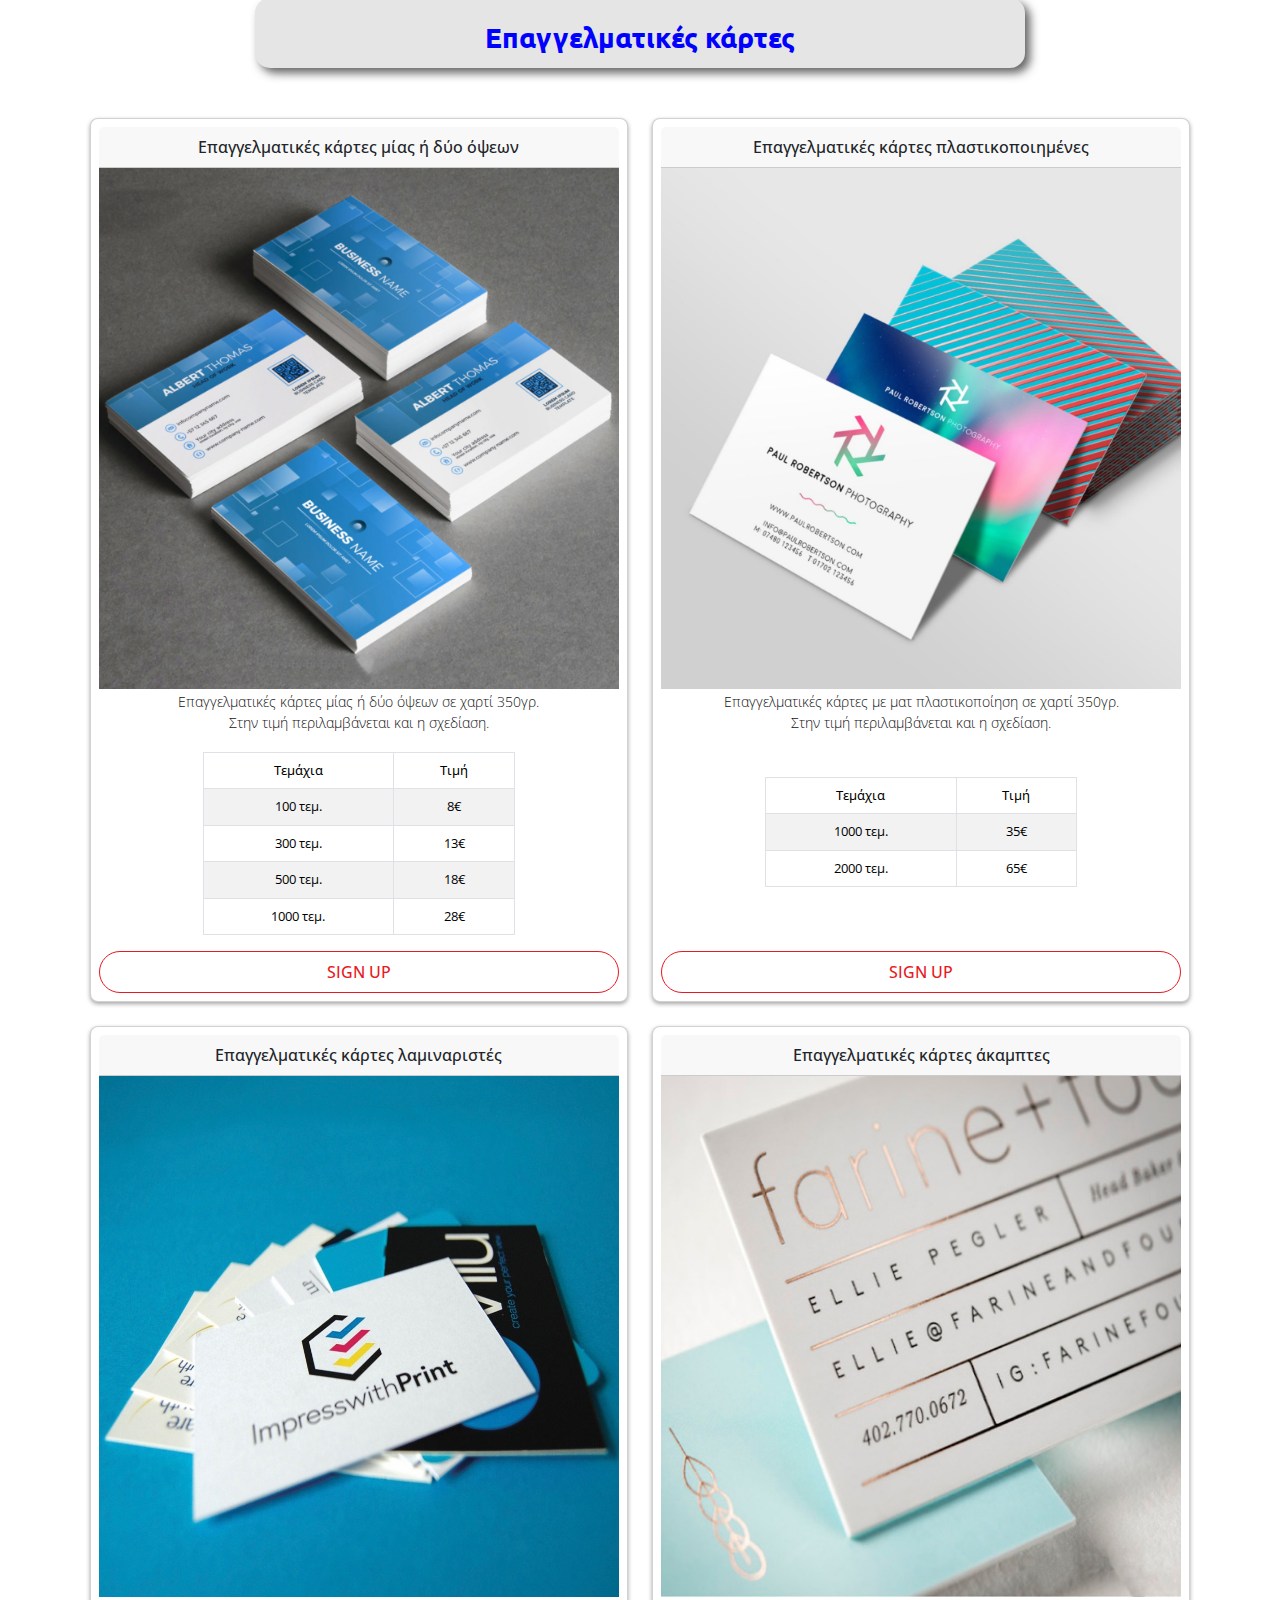
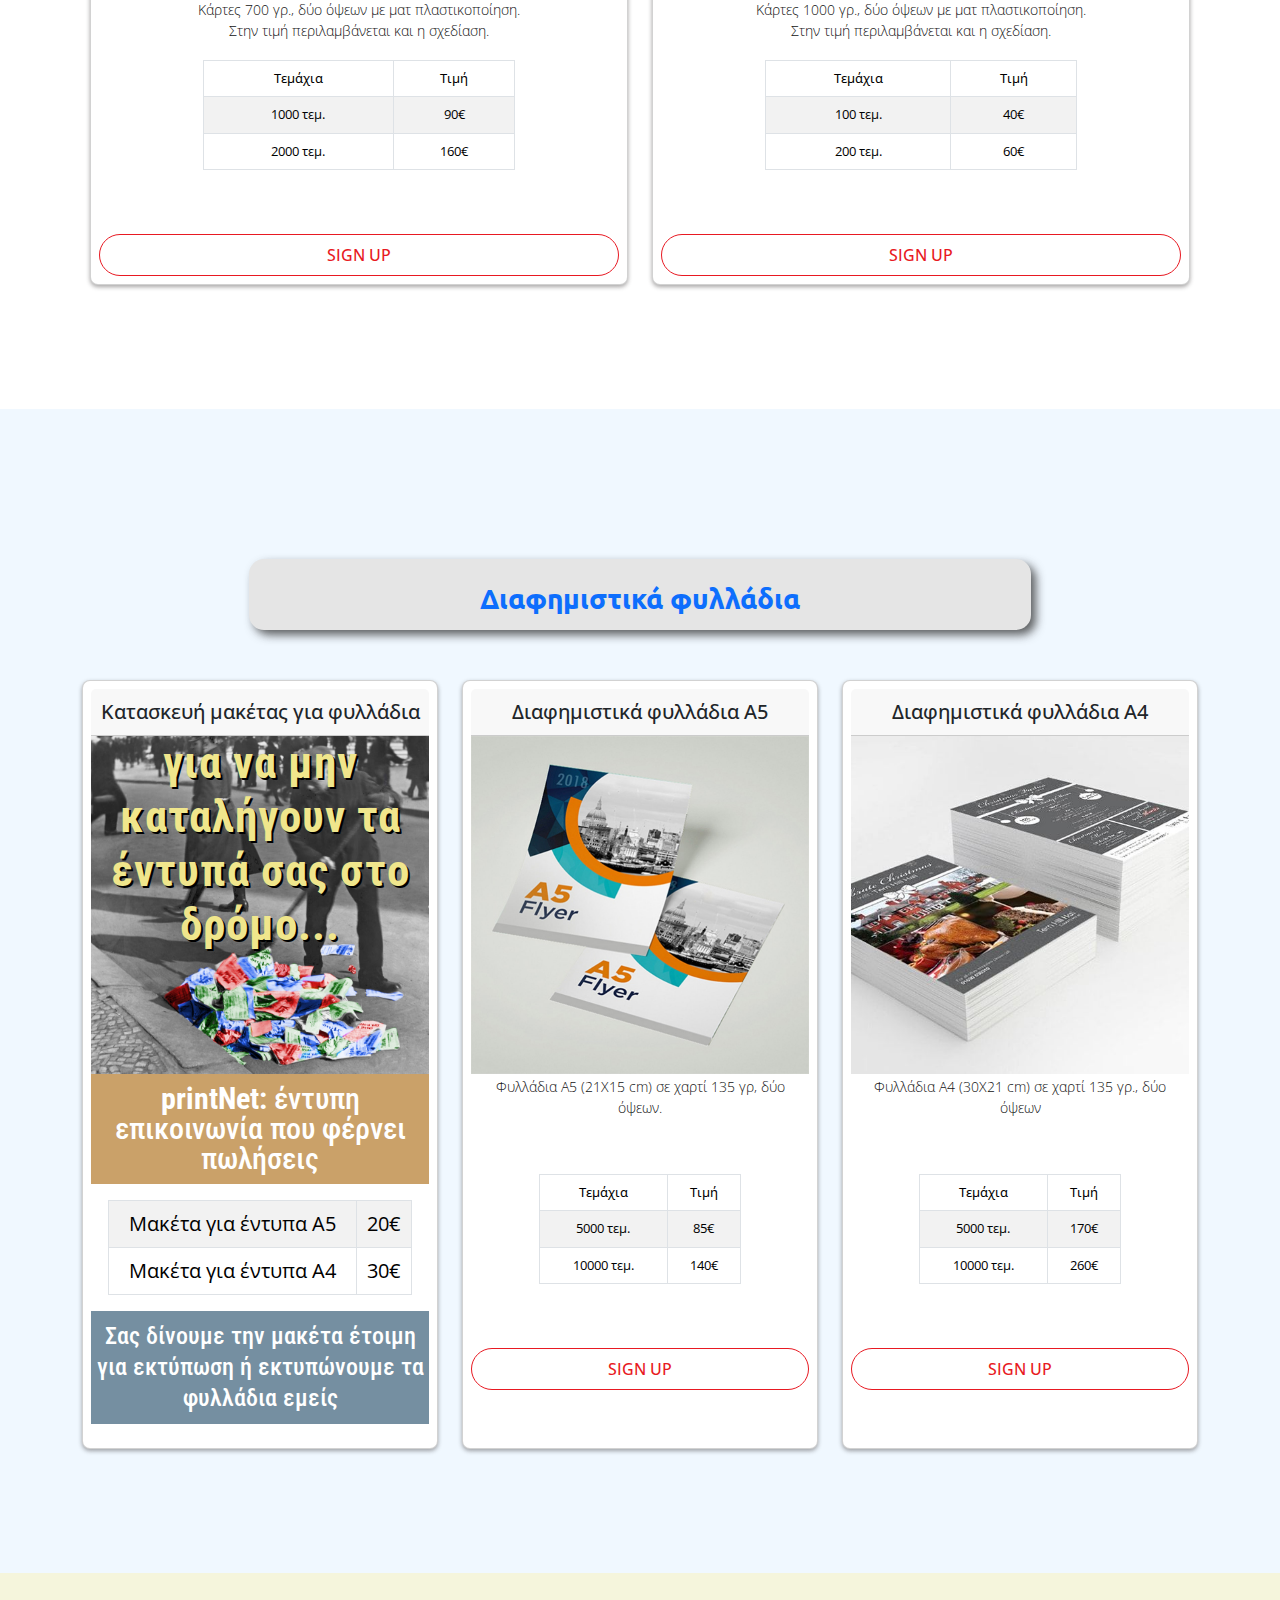
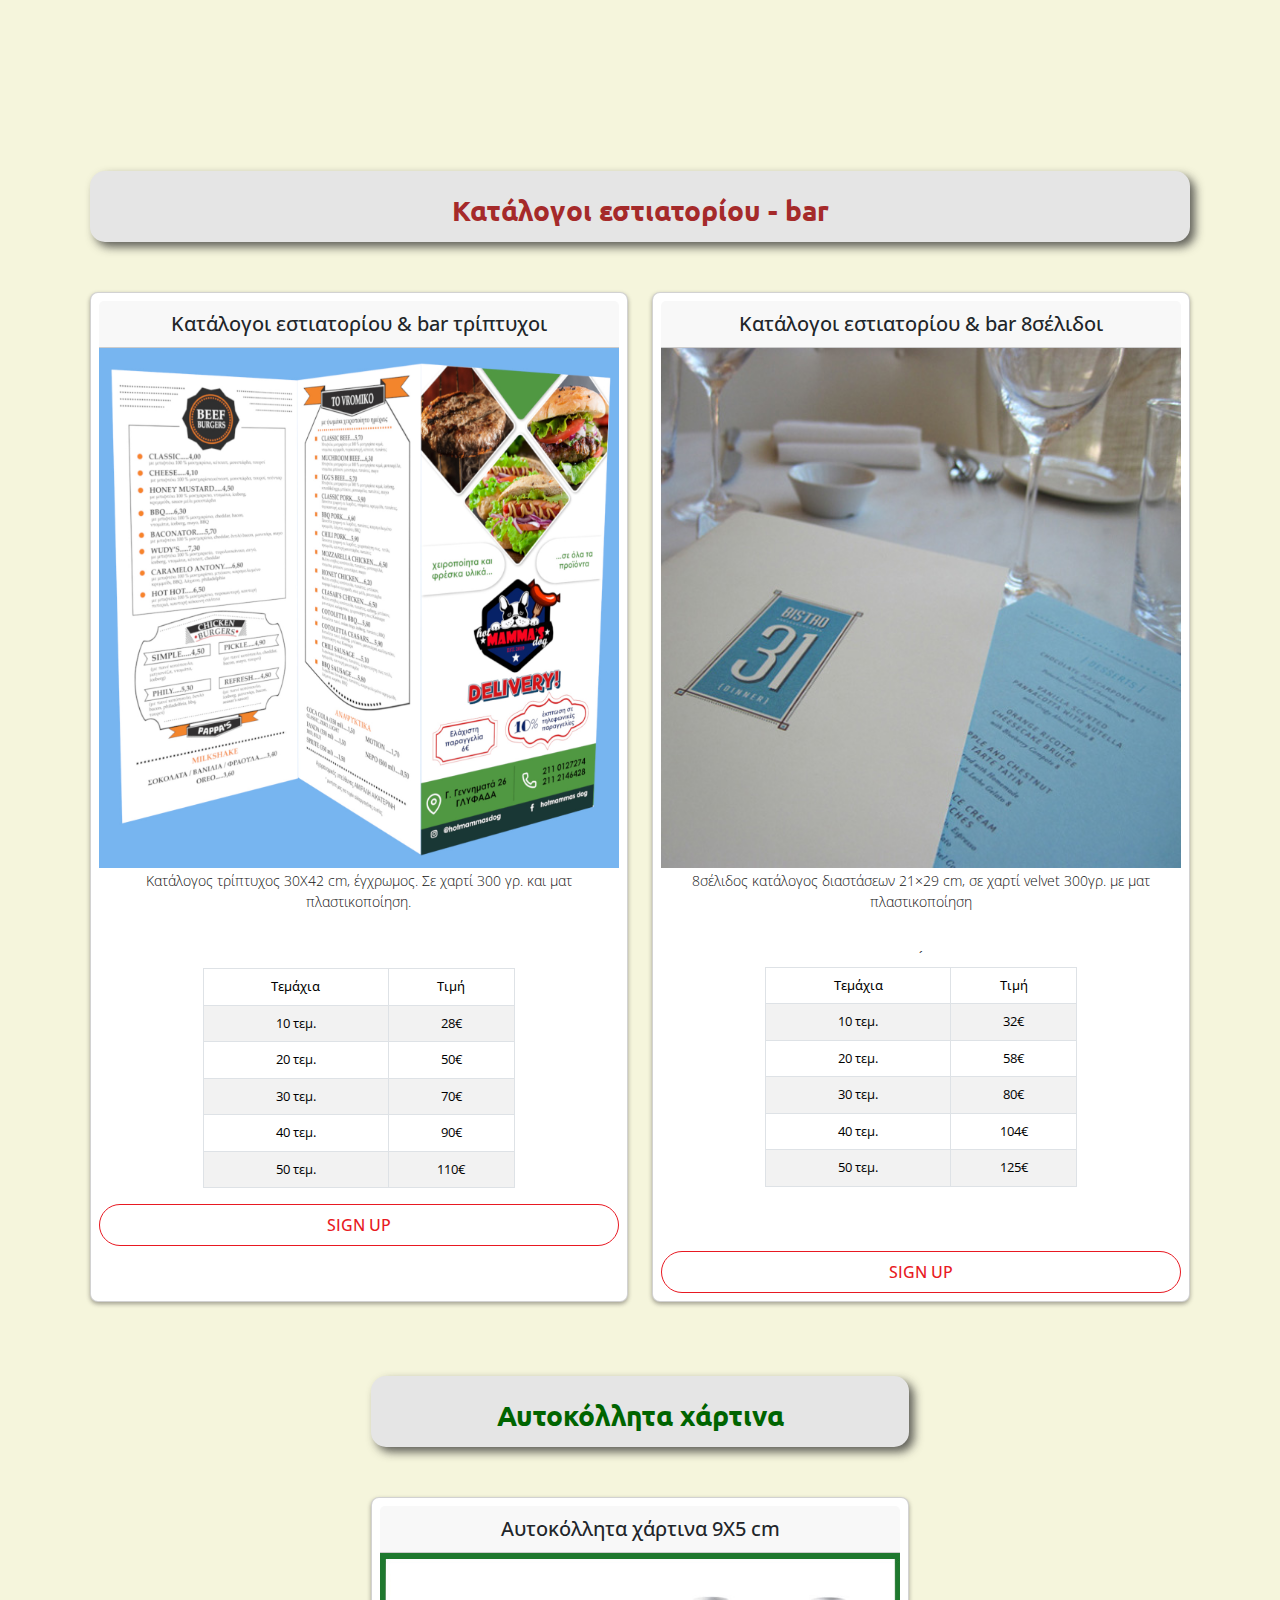
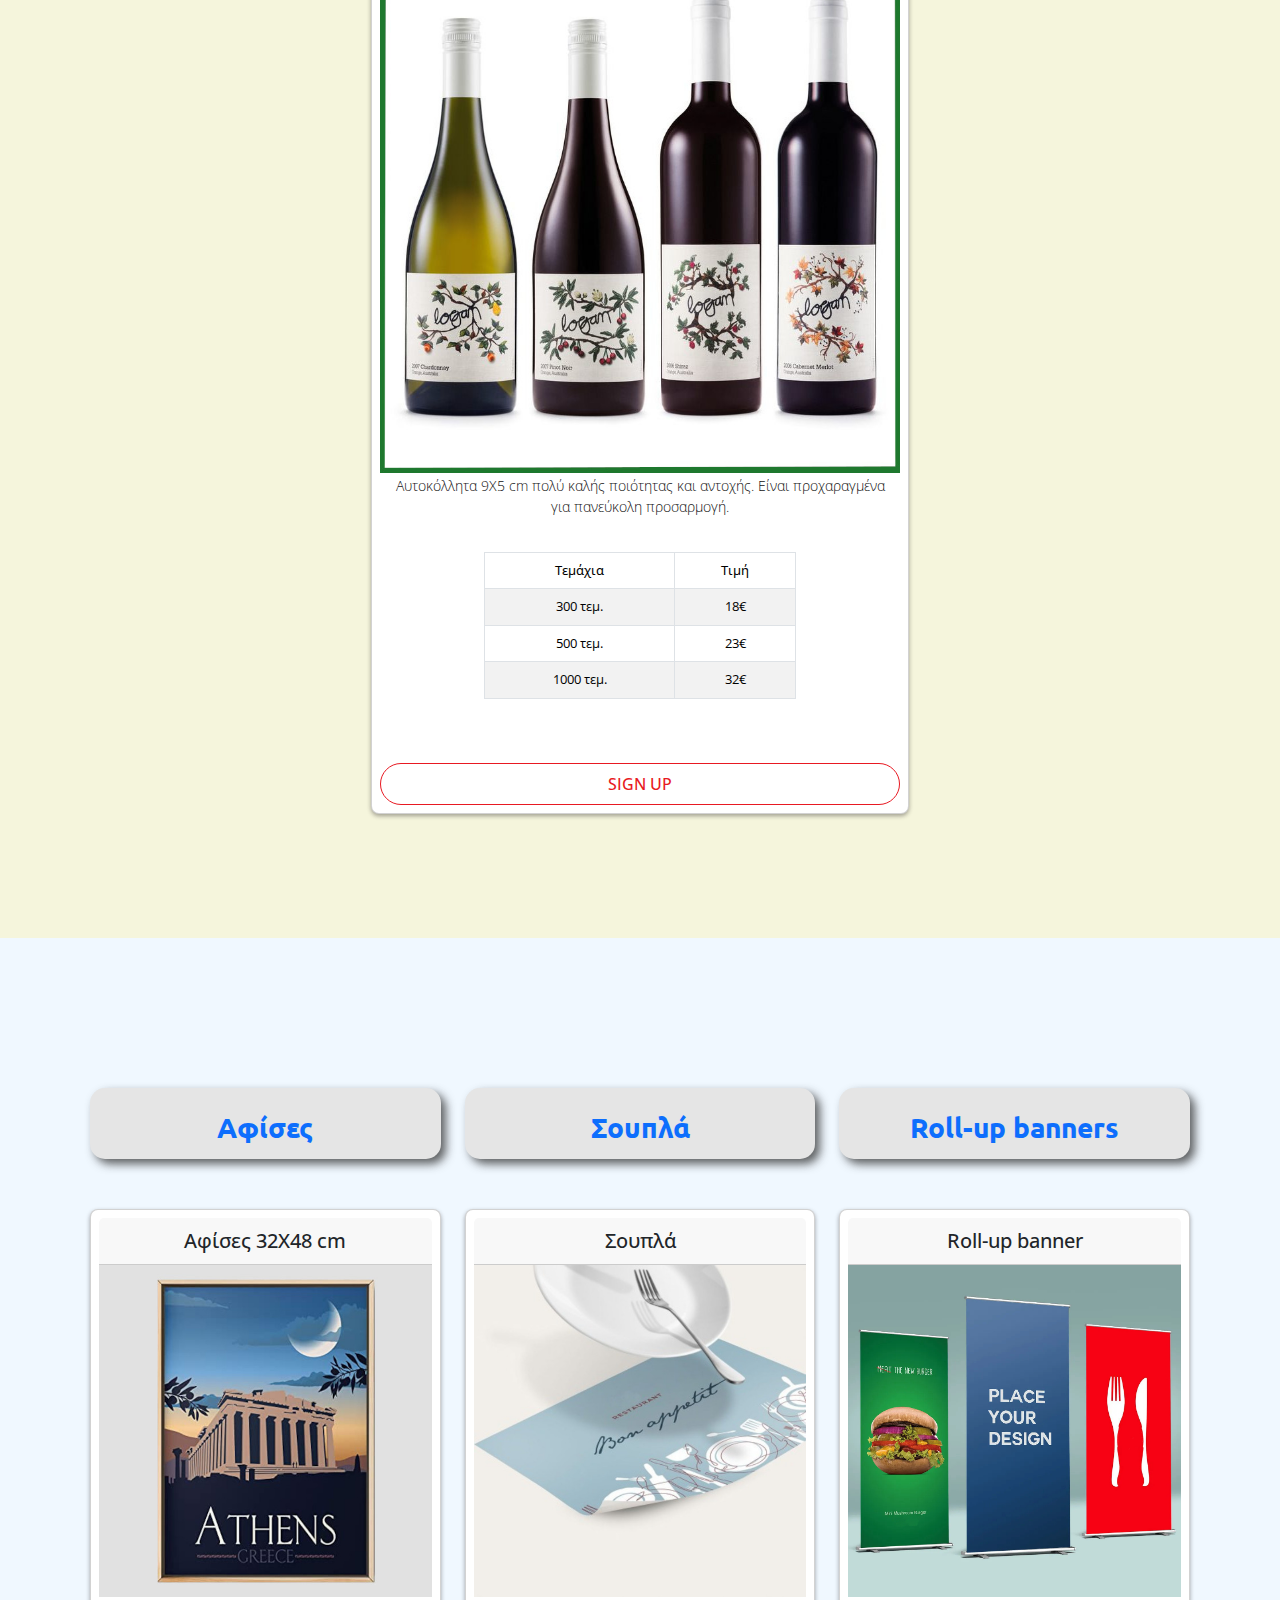
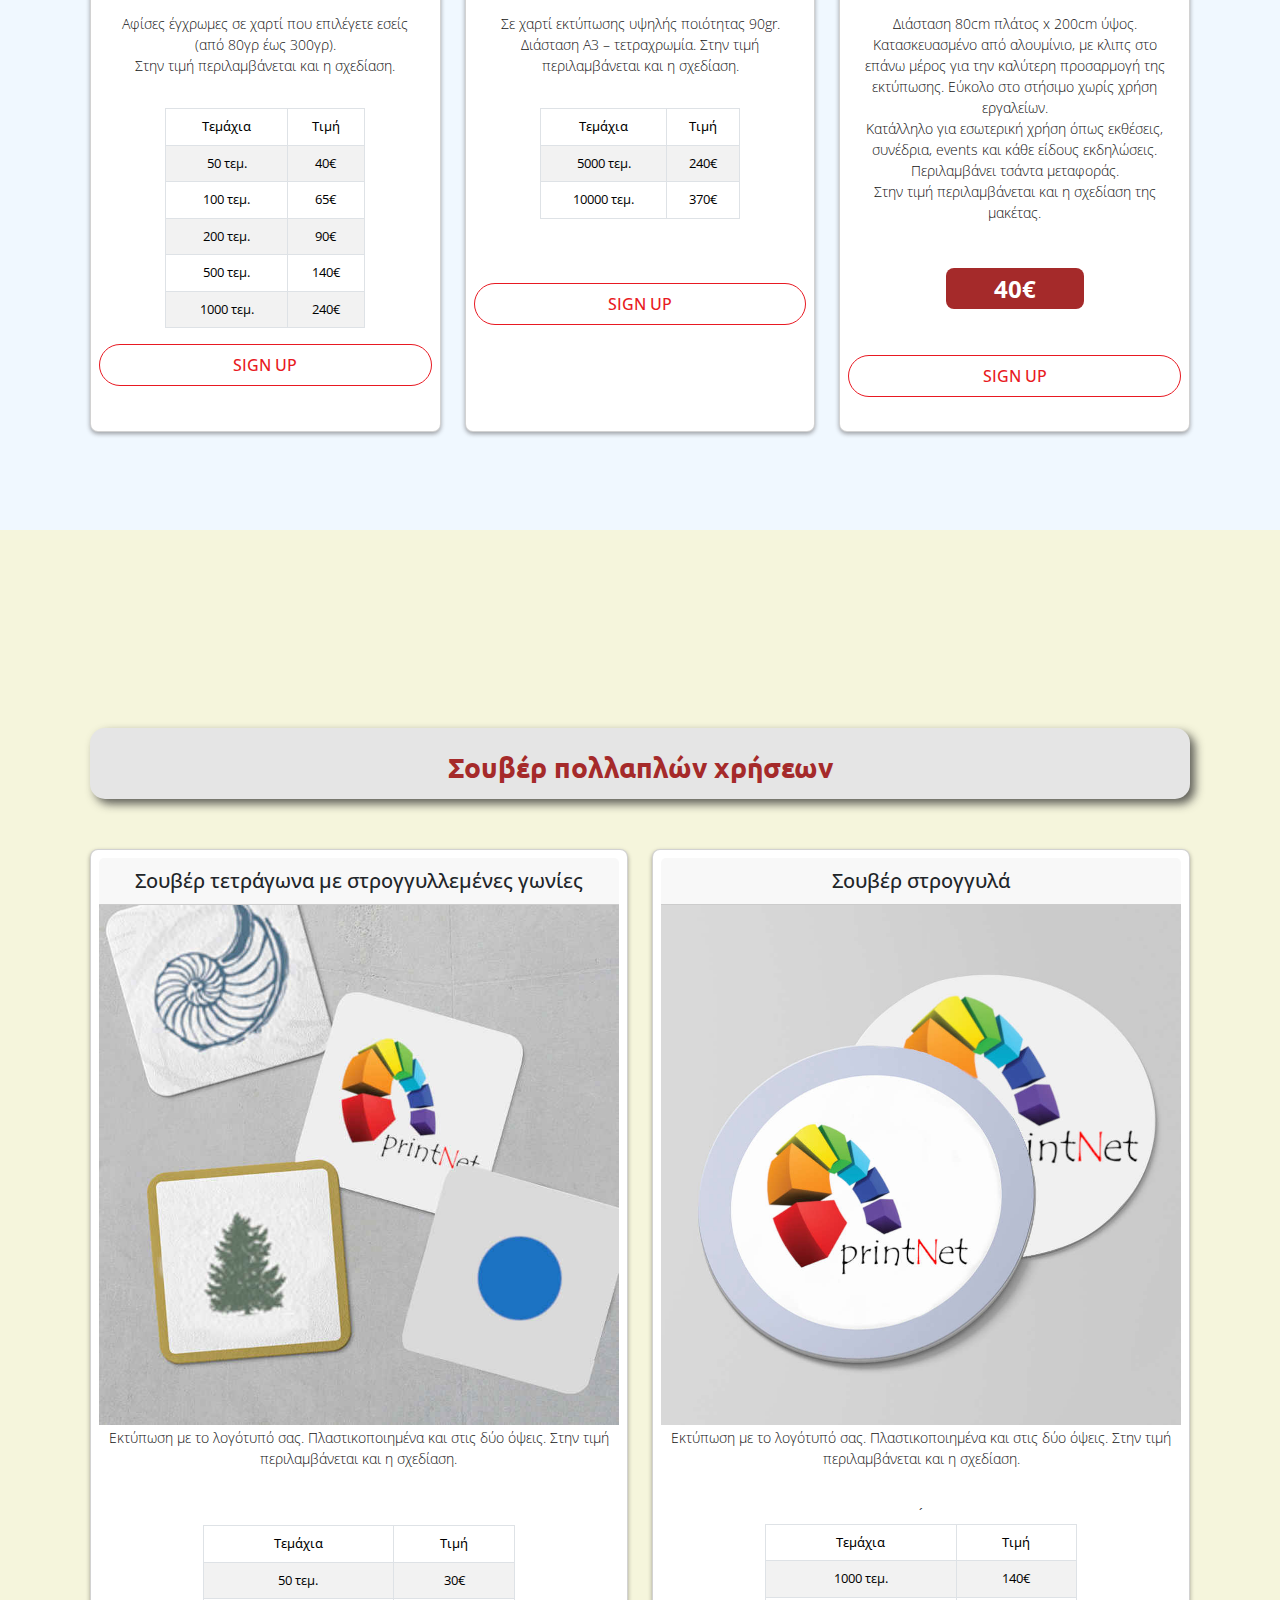
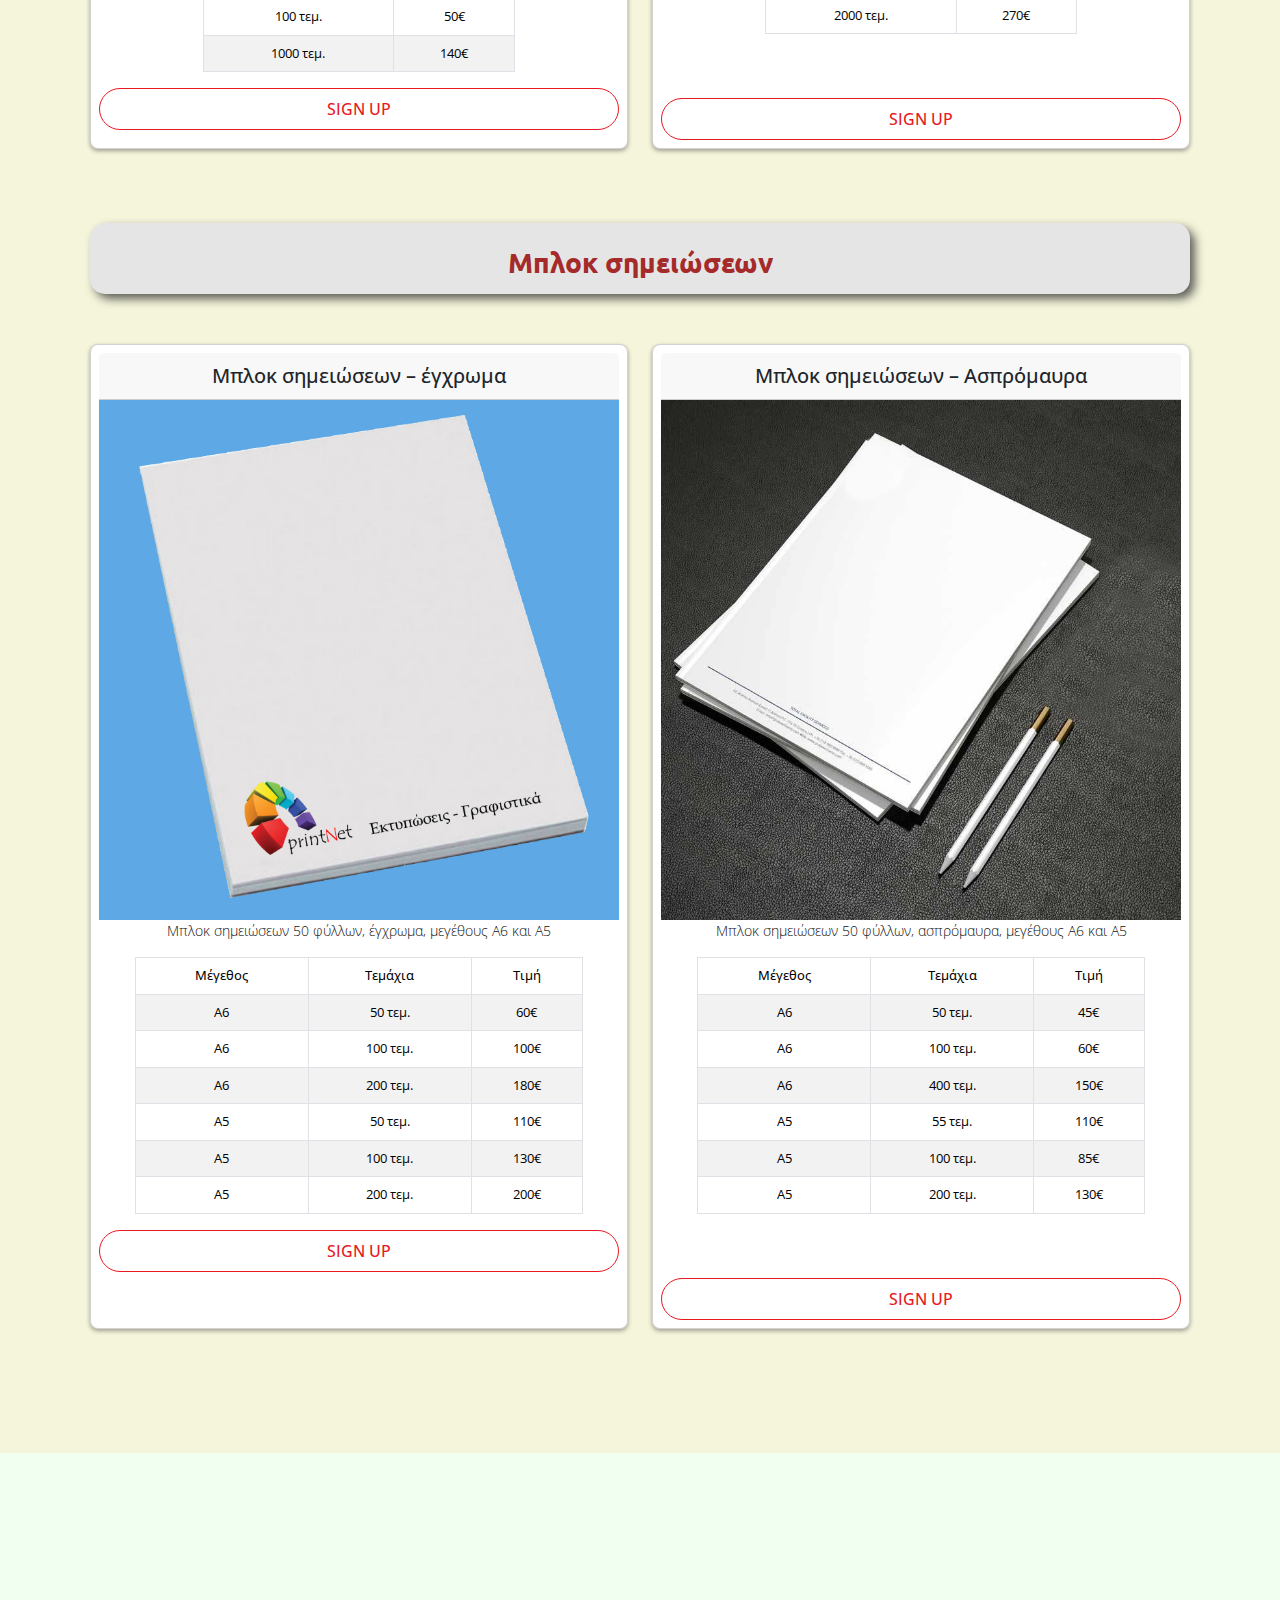
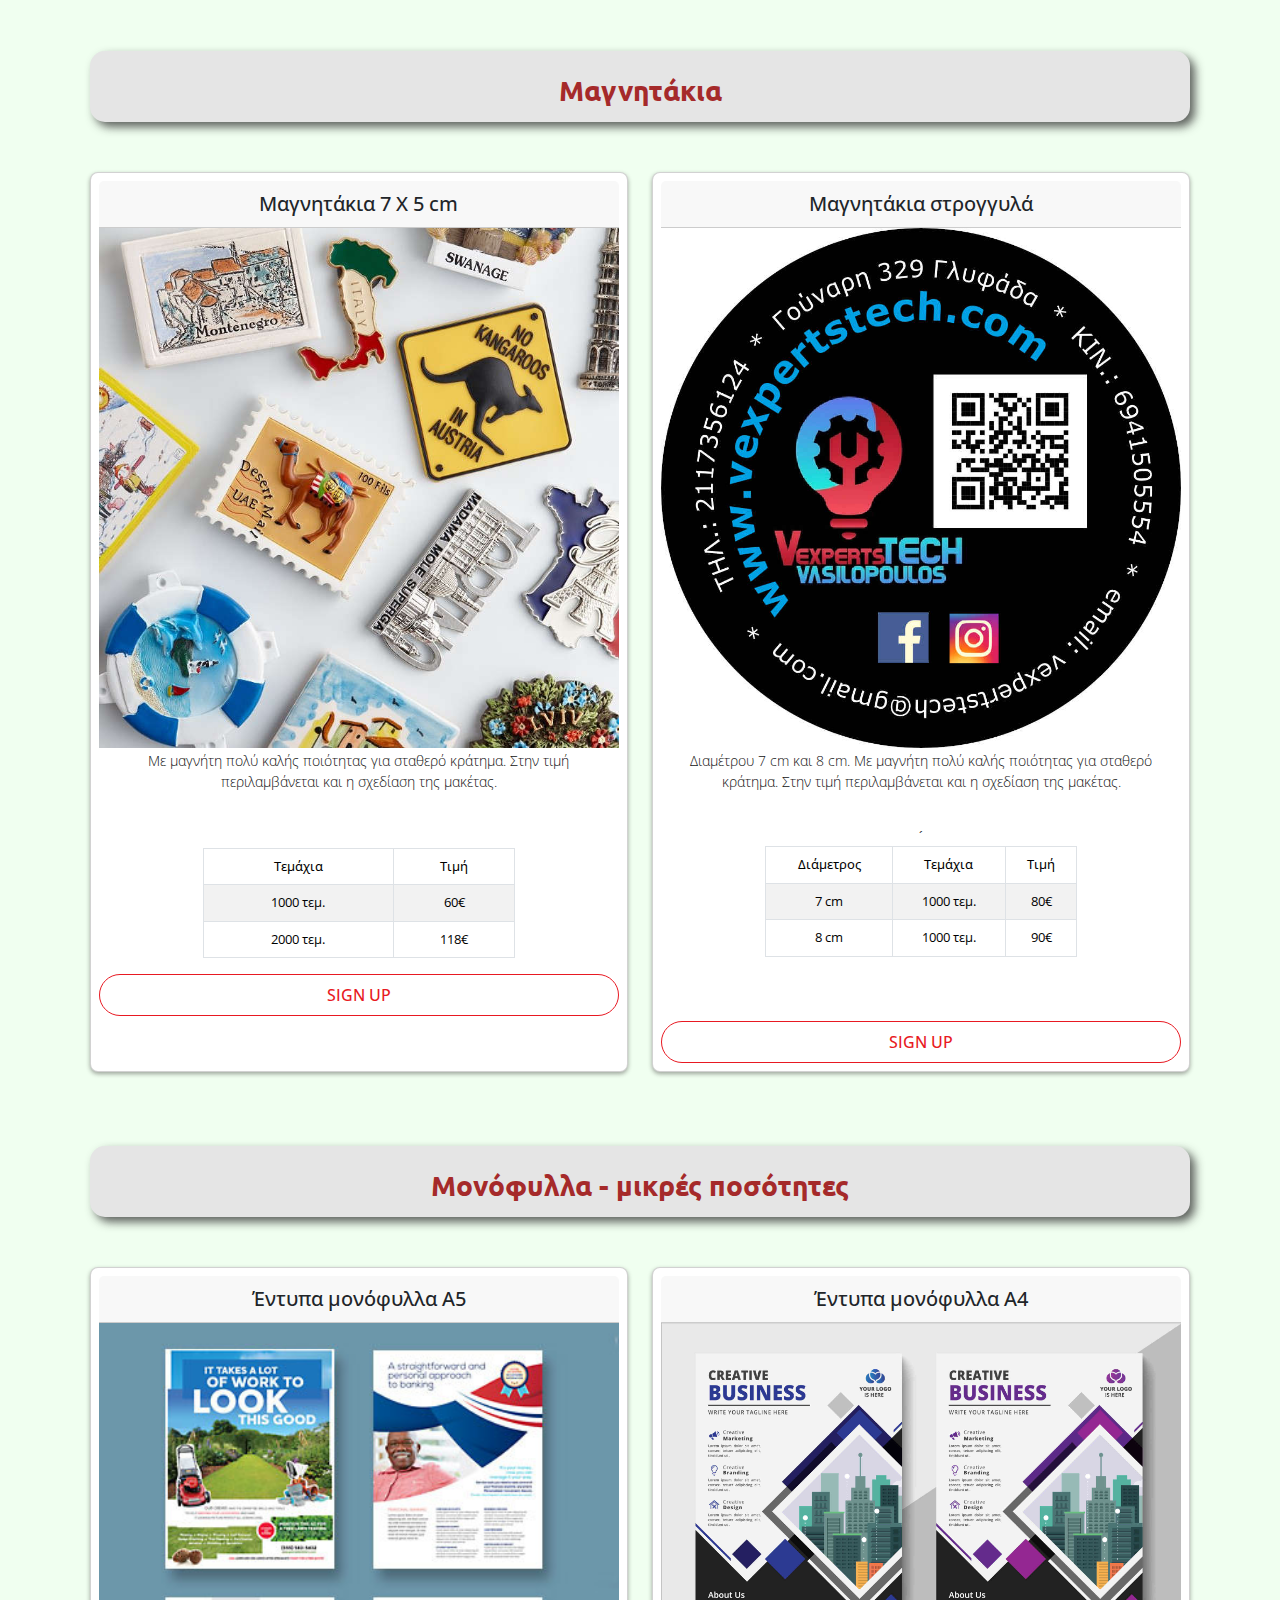
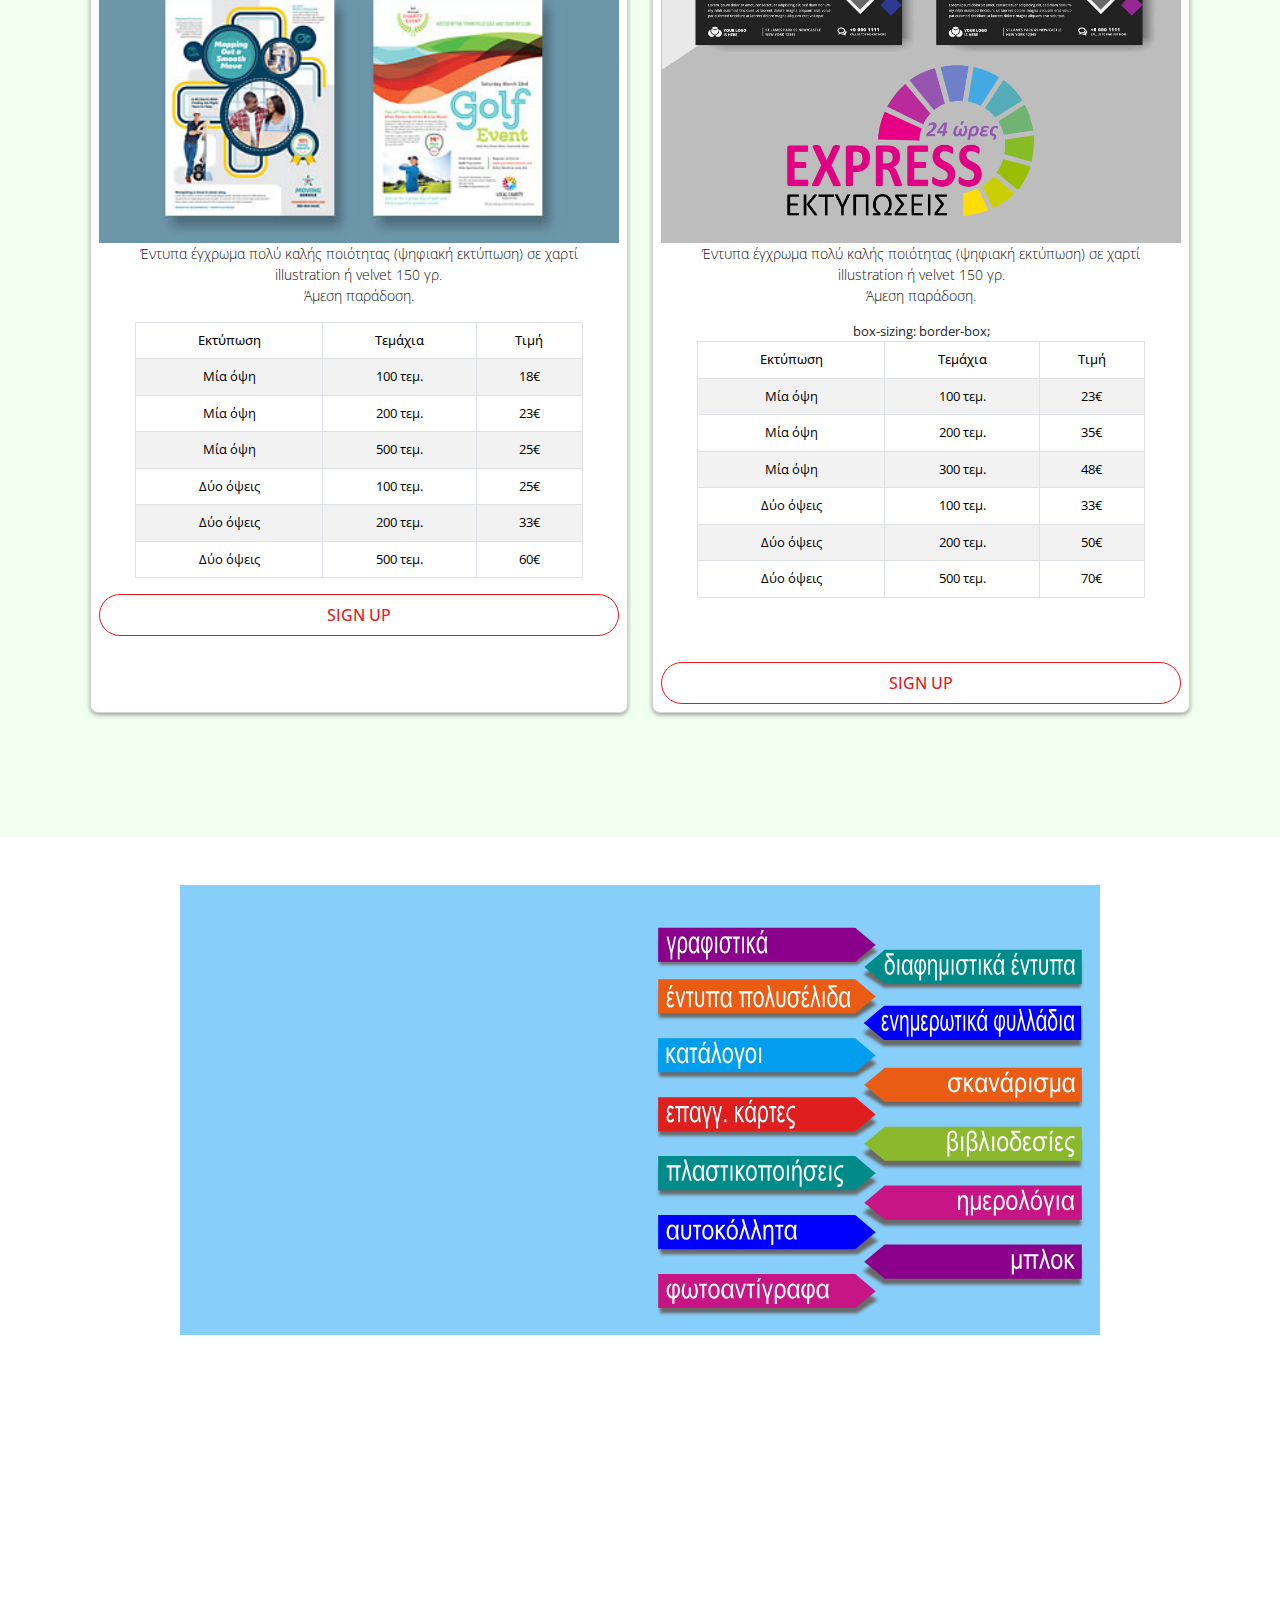
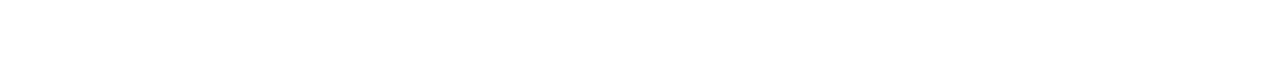
==== commit 8ee85b01: "Add files via upload" ====
--- a/index.html
+++ b/index.html
@@ -1450,7 +1450,7 @@
       
 		</div>
     <div class="col-lg-6" style="padding:30px 0px 15px 0px;">
-      <img src="drawing.svg" class="img-fluid">
+      <img src="drawing2.svg" class="img-fluid">
 		</div>
 	</div>
 </div>
--- a/css/style.css
+++ b/css/style.css
@@ -628,21 +628,21 @@
     }
 }
 
+
+/* Orange icons boxes (from elegant) ----------- */
 .service-box {
 	padding: 50px;
 	border-radius: 4px;
 	-webkit-box-shadow: 0px 5px 35px 0px rgba(148, 146, 245, 0.15);
 	box-shadow: 5px 5px 15px 0px rgba(0, 0, 0, 0.50);
 }
-.service-box .icon {
-}
+
 .service-box .icon i {
 	font-size: 40px;
 	color: #ffaf53;
 }
 
-.icon-text {
-}
+
 .icon-text h4 {
 	font-size: 16px;
 	font-weight: 600;
@@ -669,4 +669,55 @@
 
 .mb-30 {
 	margin-bottom: 30px !important;
-}+}
+
+/* Our services - ioannispe -------------- */
+
+.backgr1 {
+    /* background-image: */
+    background-repeat: no-repeat;
+    background-size:100% 100%;
+    /*background-color: #cccccc;*/
+    padding-top:10px;
+    padding-bottom:10px;
+} 
+
+
+video {
+    /* override other styles to make responsive */
+       
+    width: 100%    !important;
+    height: 100%   !important;
+  }
+
+
+  .service-box2 {
+	padding: 10px;
+	border-radius: 4px;
+	-webkit-box-shadow: 0px 5px 35px 0px rgba(148, 146, 245, 0.15);
+	box-shadow: 5px 5px 15px 0px rgba(0, 0, 0, 0.50);
+}
+    .platos {
+        padding:0% 15%;
+    }
+
+    @media all and (max-width:1300px) {
+    .service-box2 {
+        padding: 5px;
+        margin:10px;
+    }
+    .platos {
+        padding:0% 7%;
+    }
+}
+
+
+  .service-box2 .icon i {
+	font-size: 40px;
+	color: #ffaf53;
+}
+
+.service-box2 p {
+    font-size: 16px;
+    font-weight:400
+} 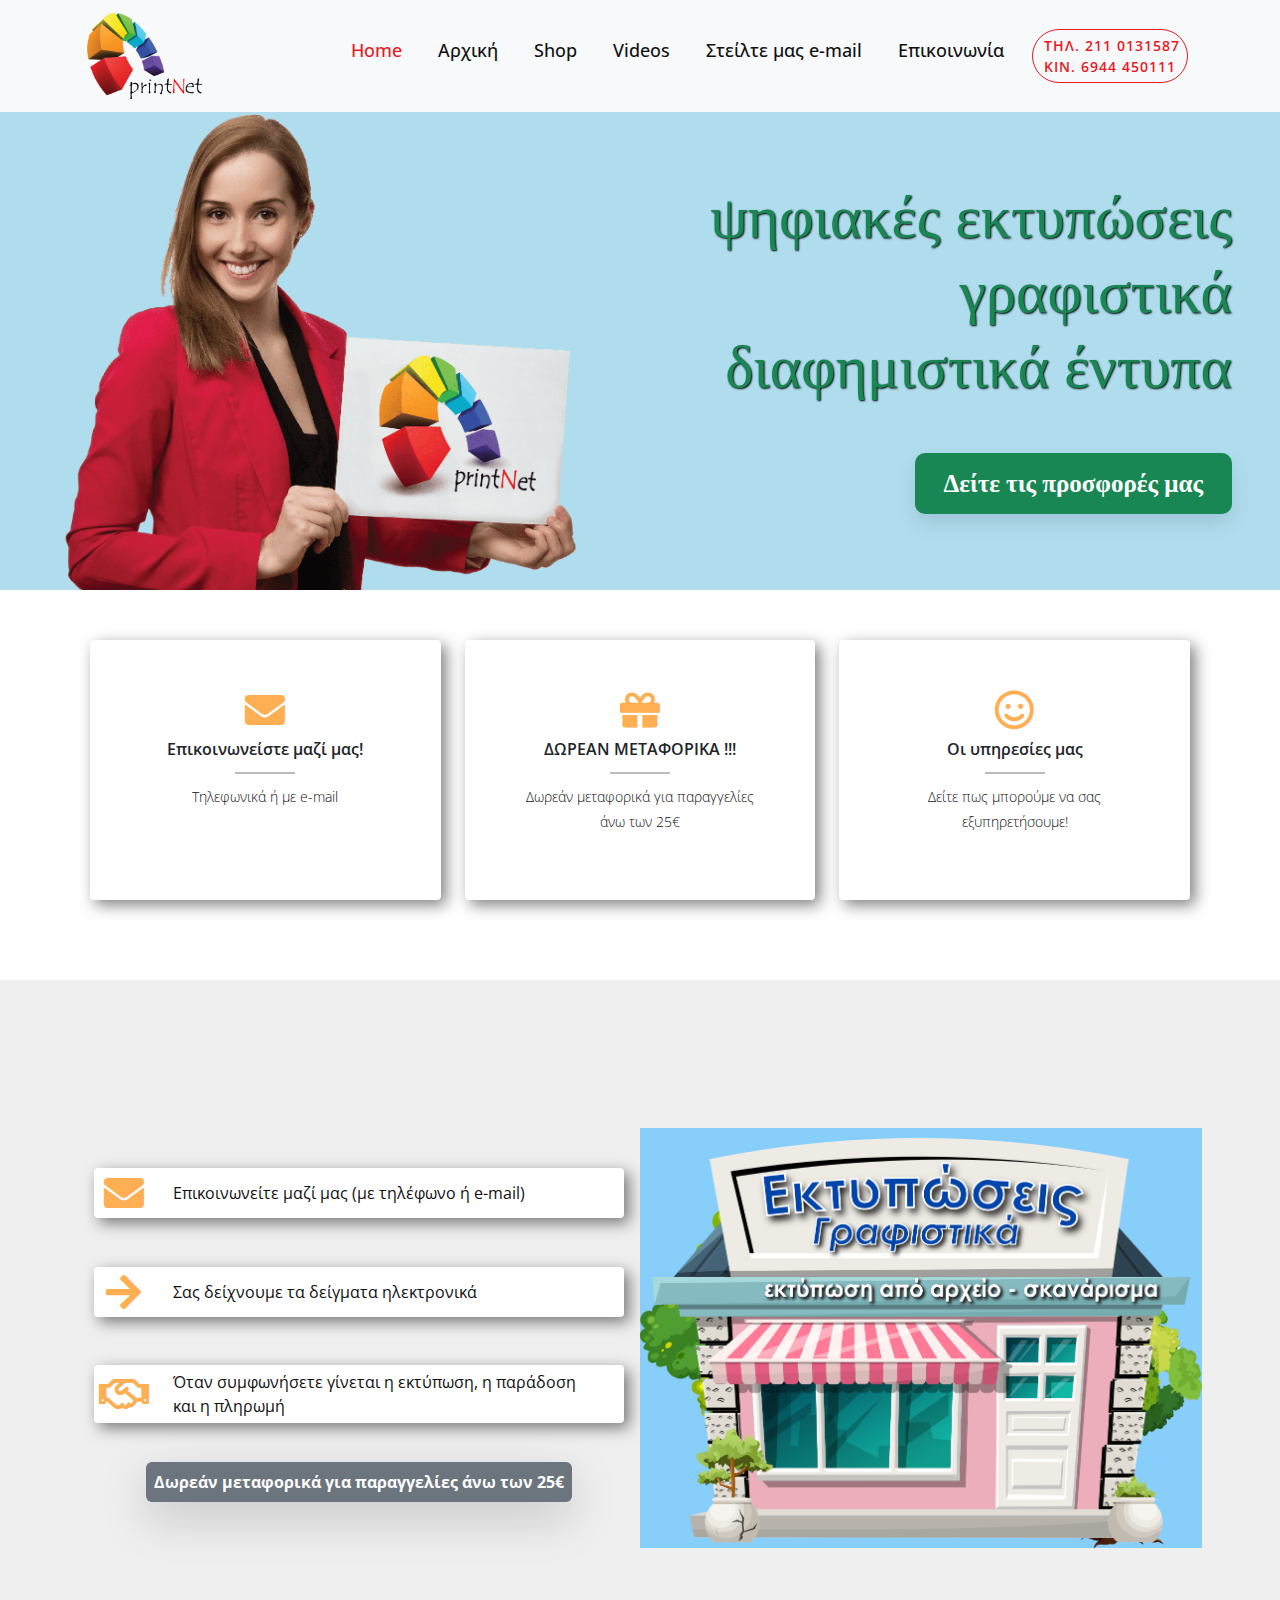
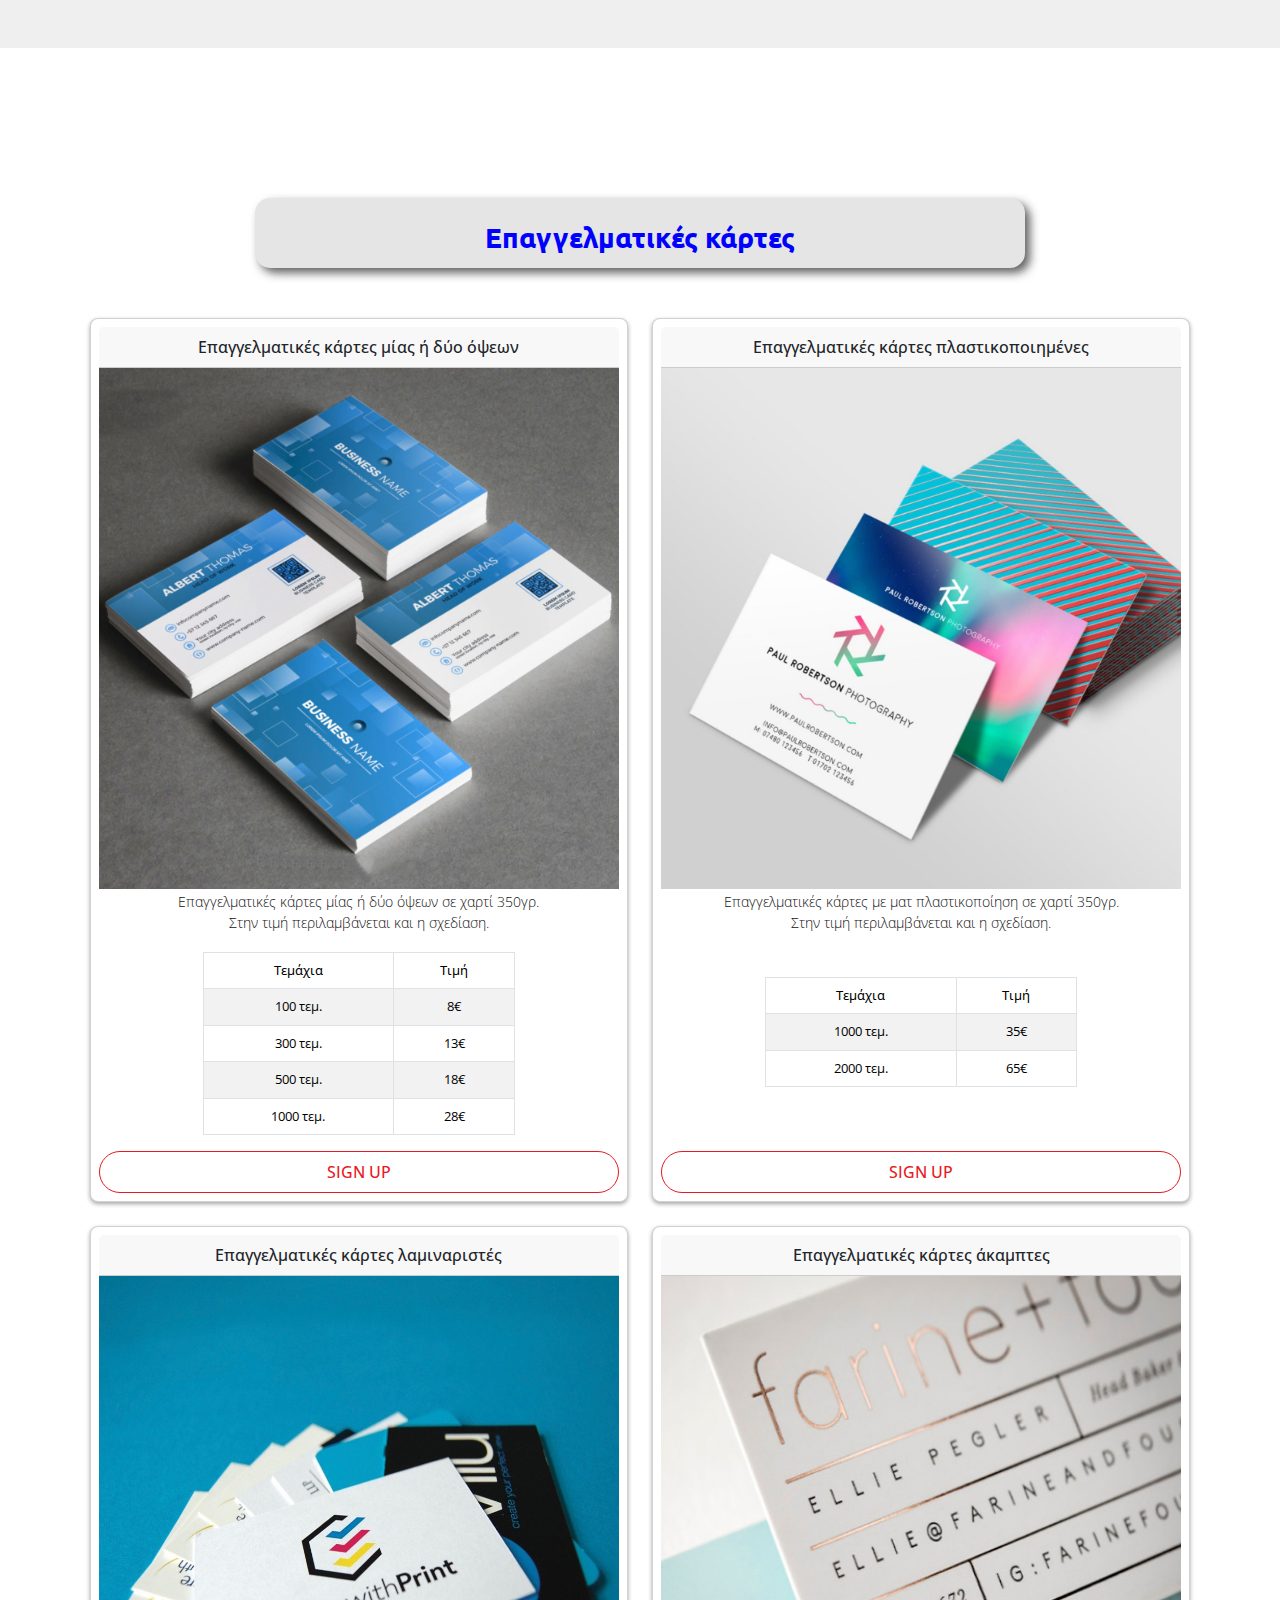
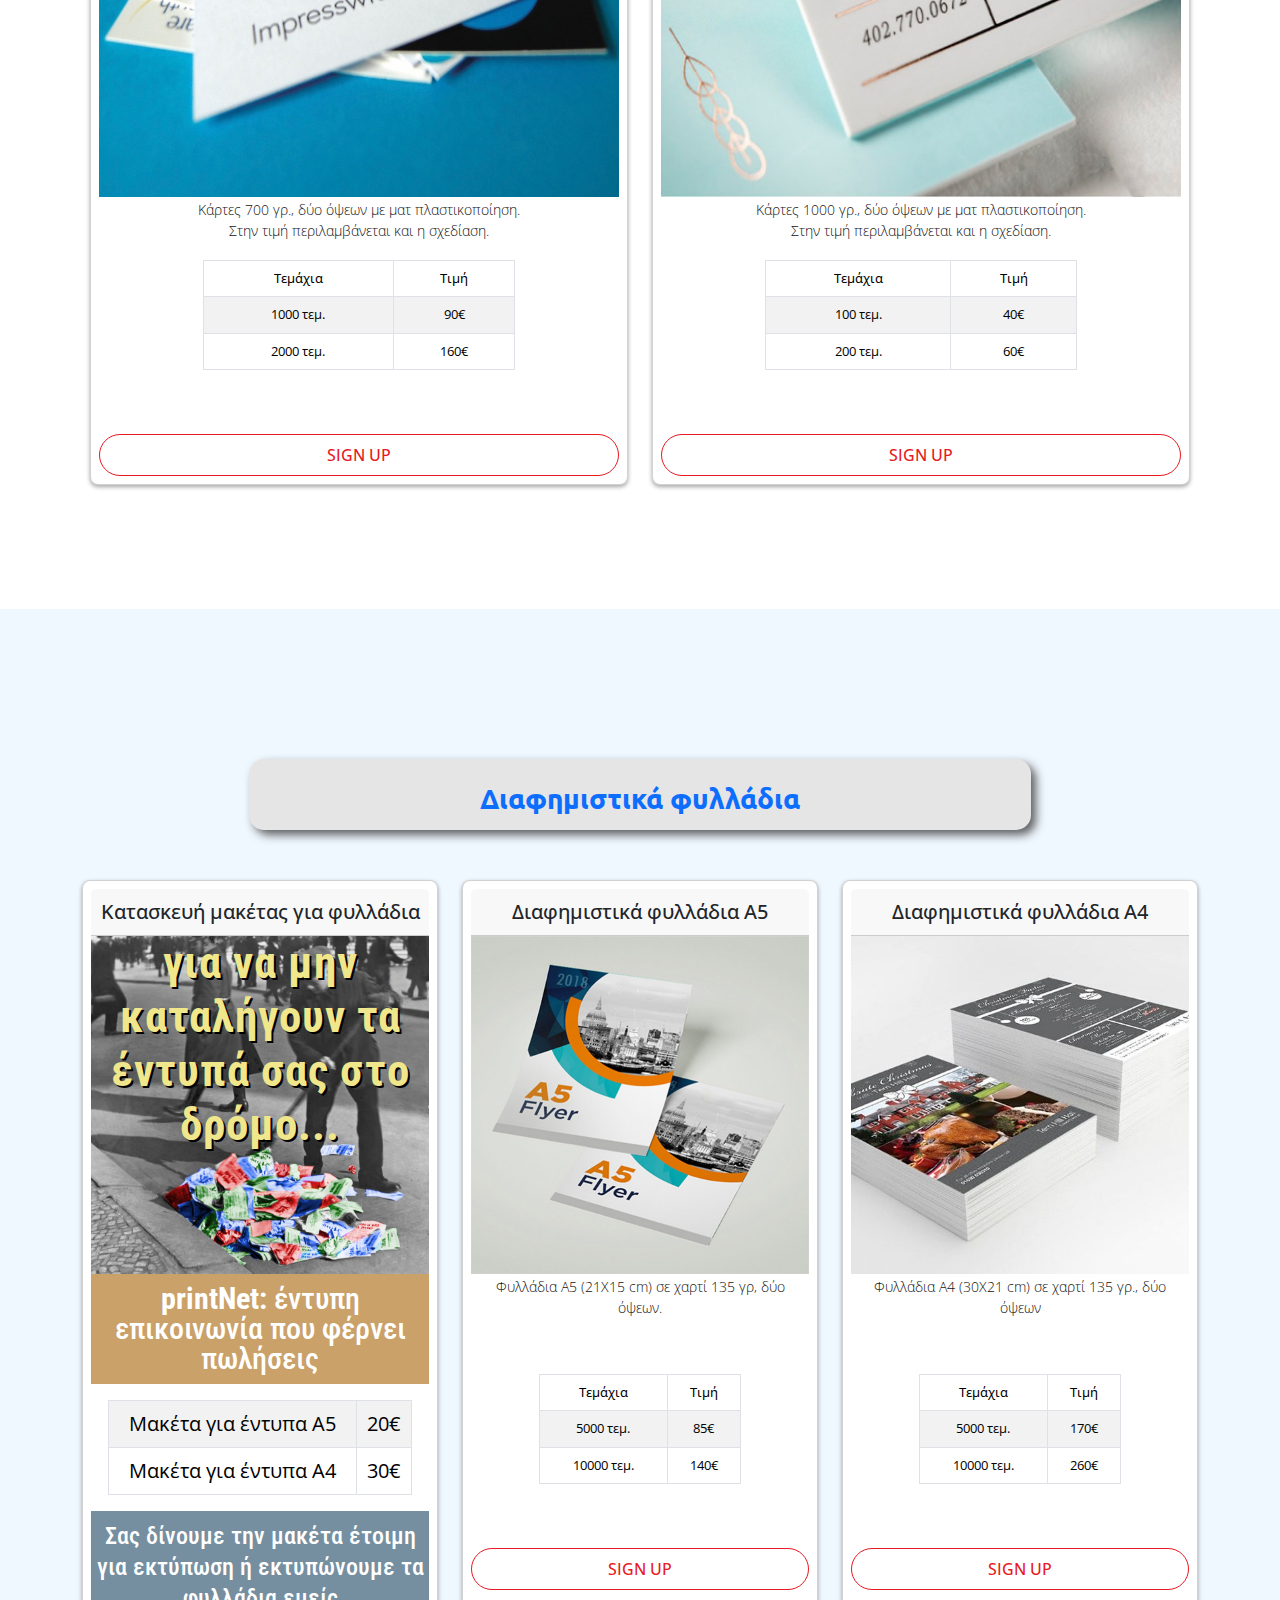
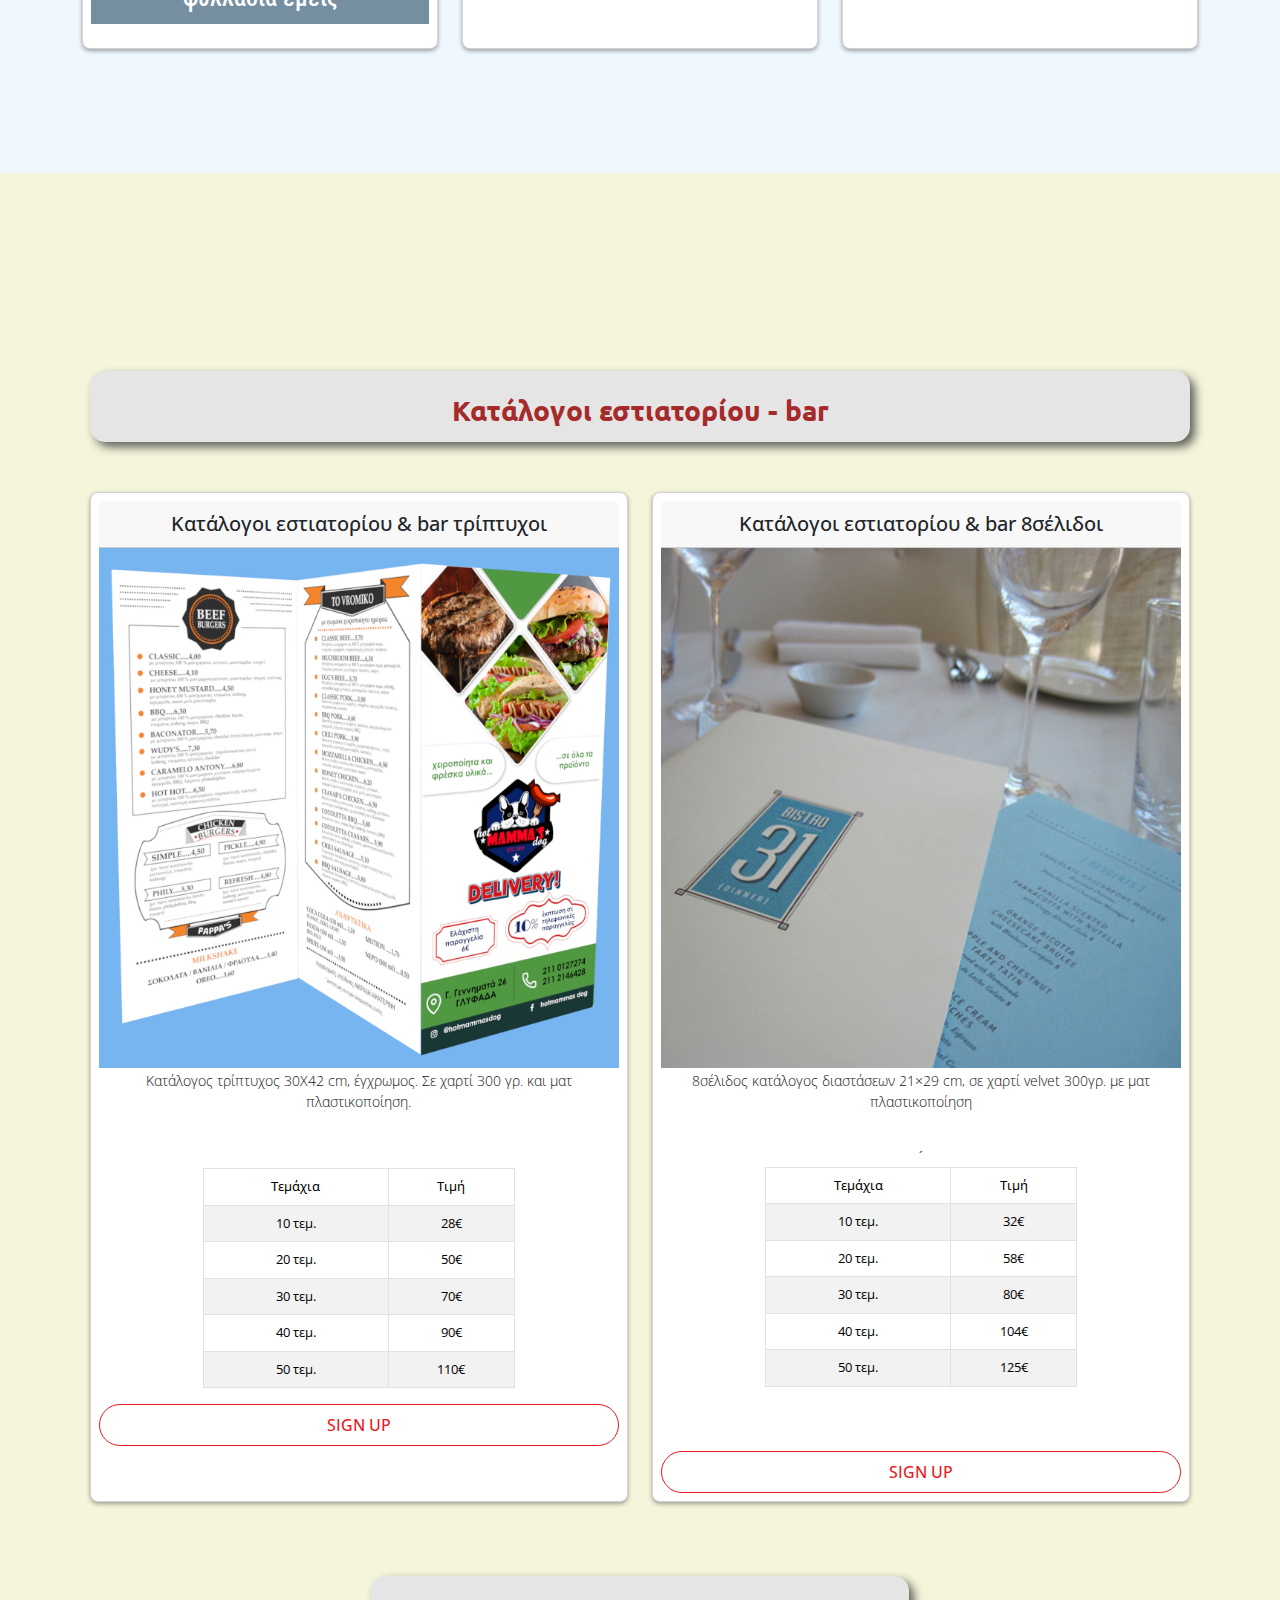
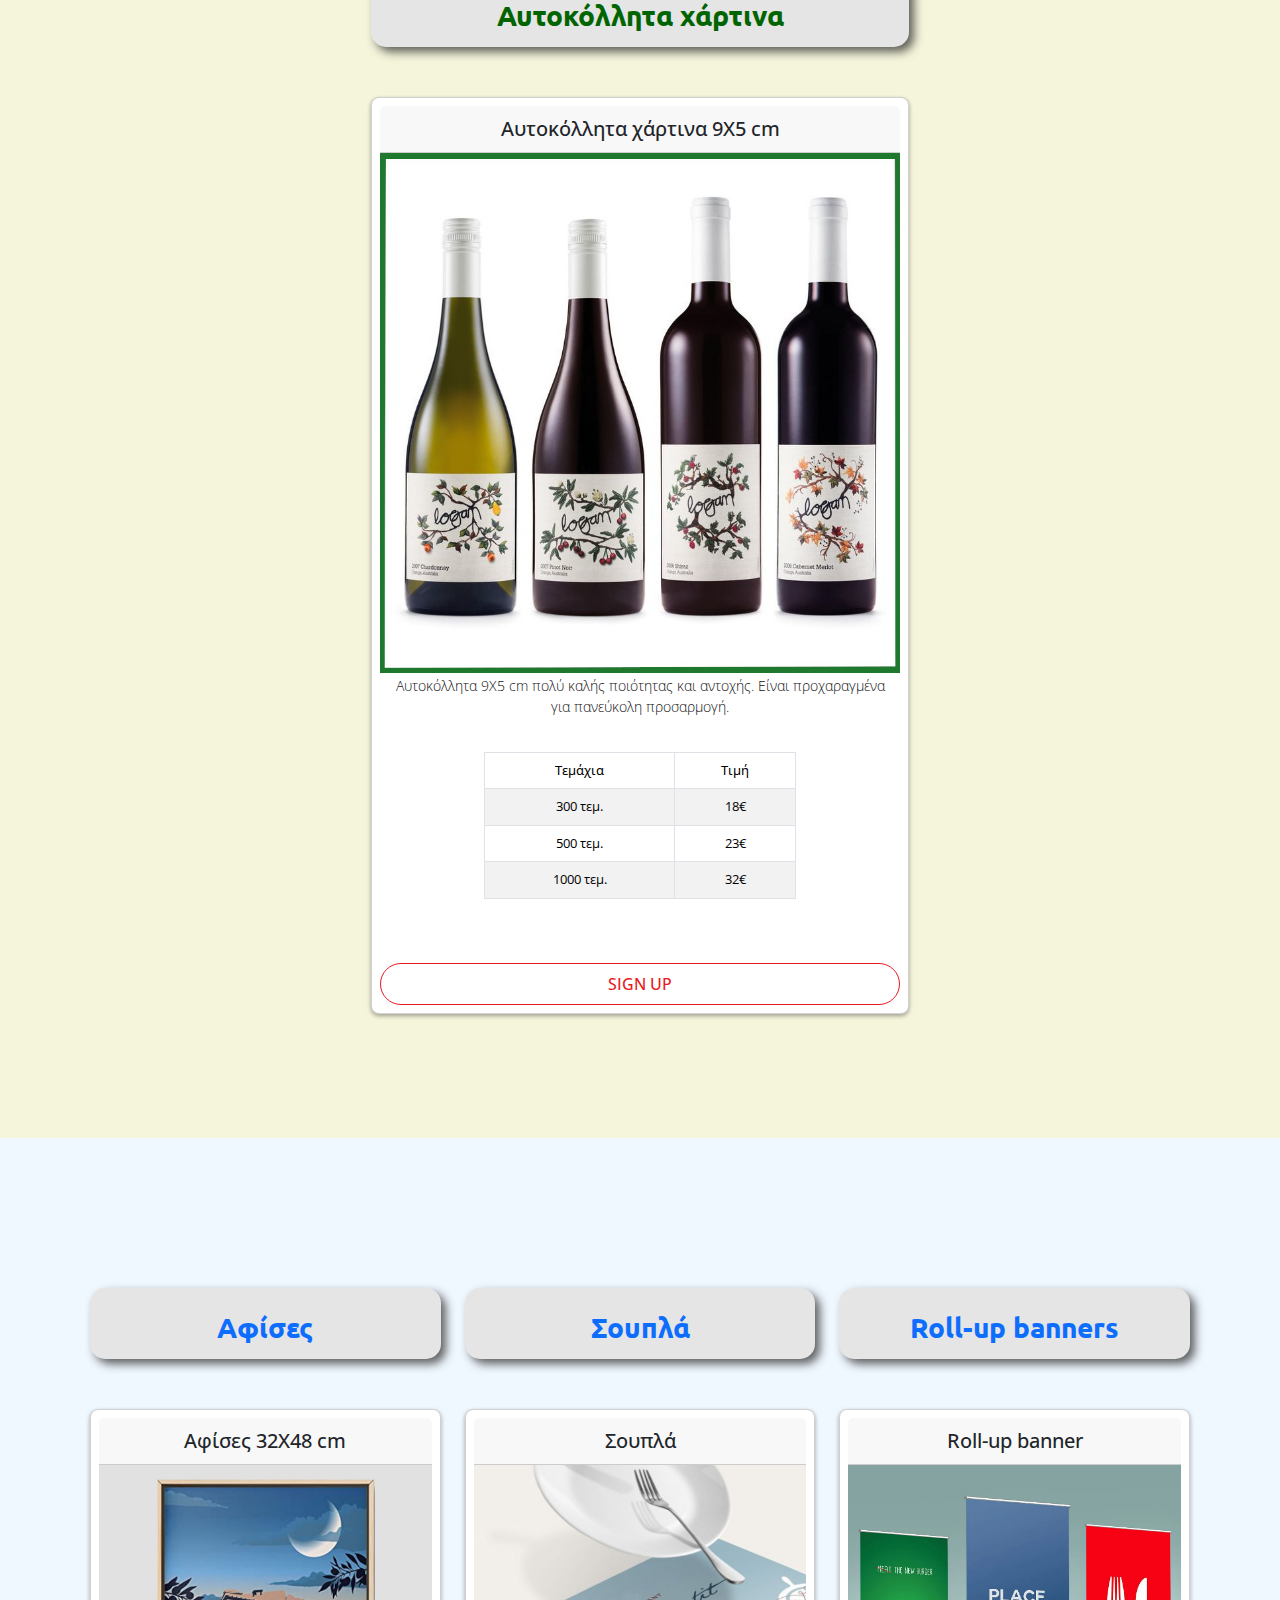
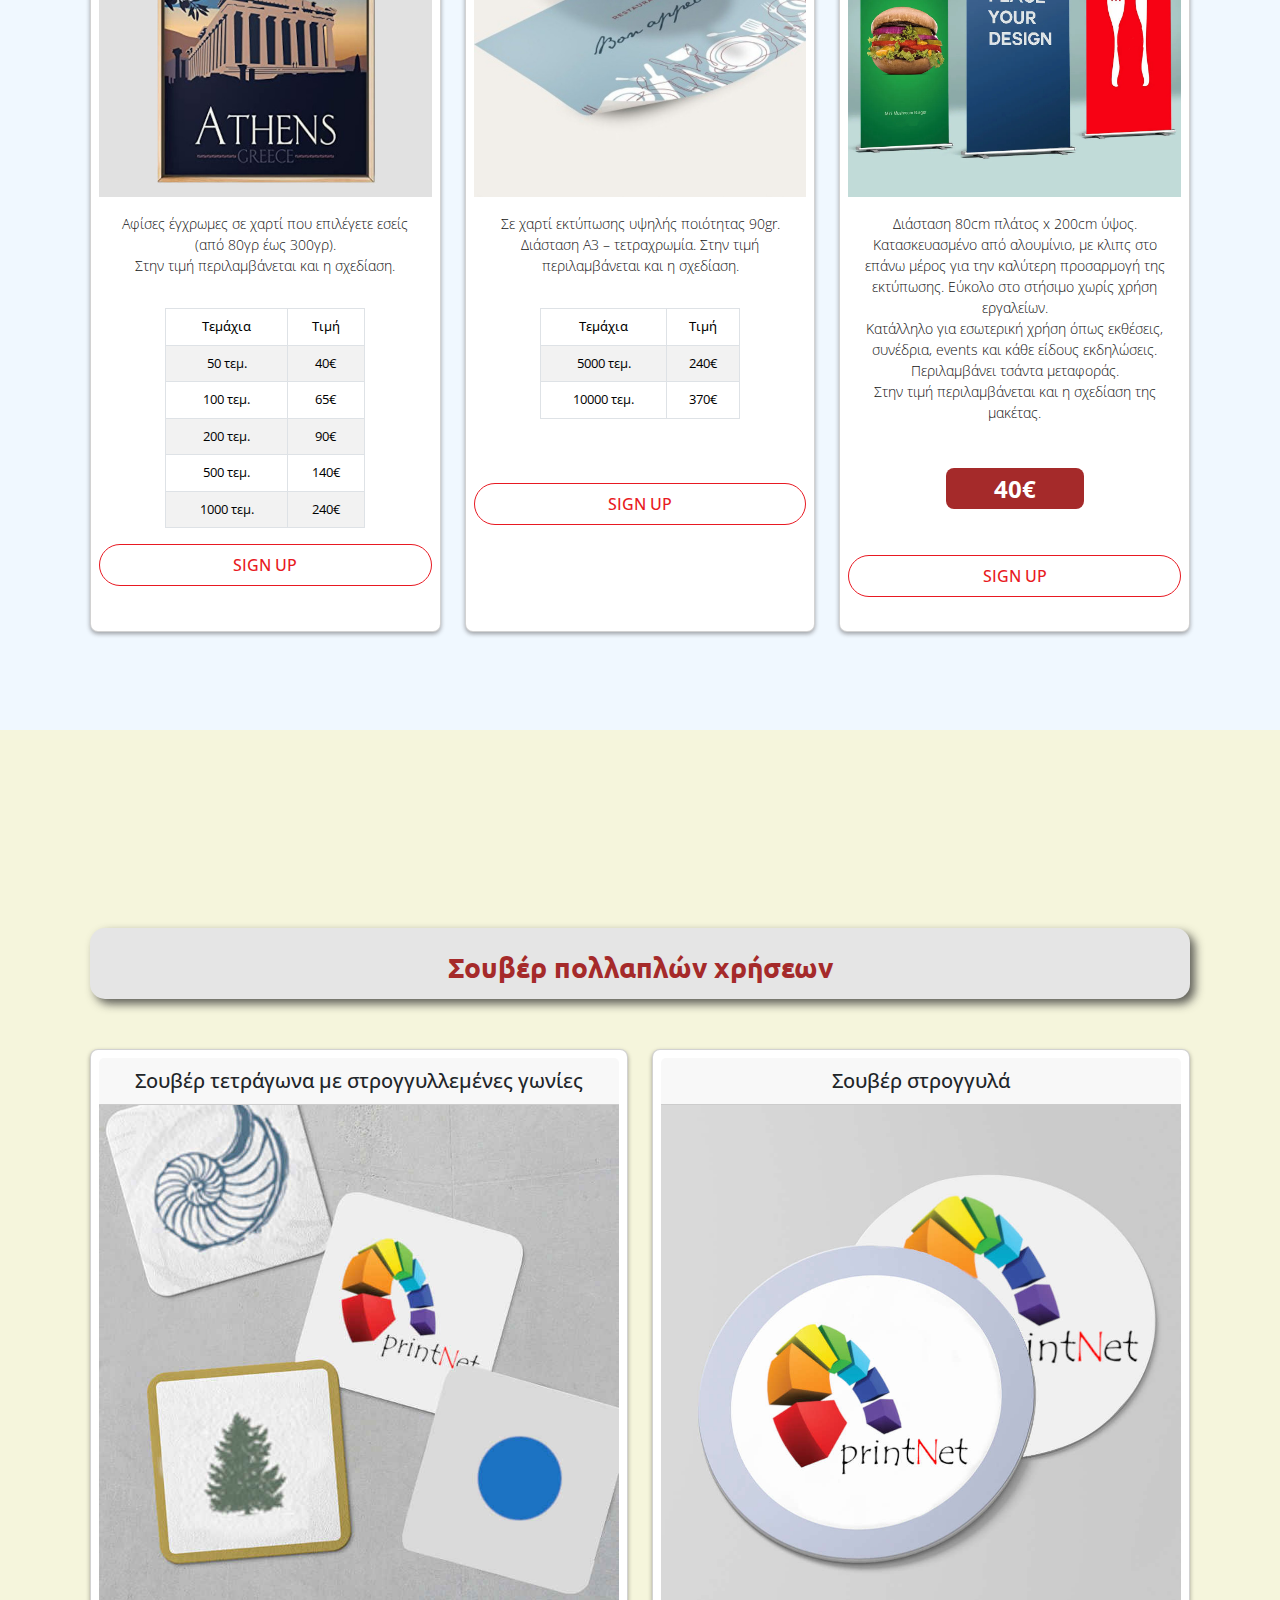
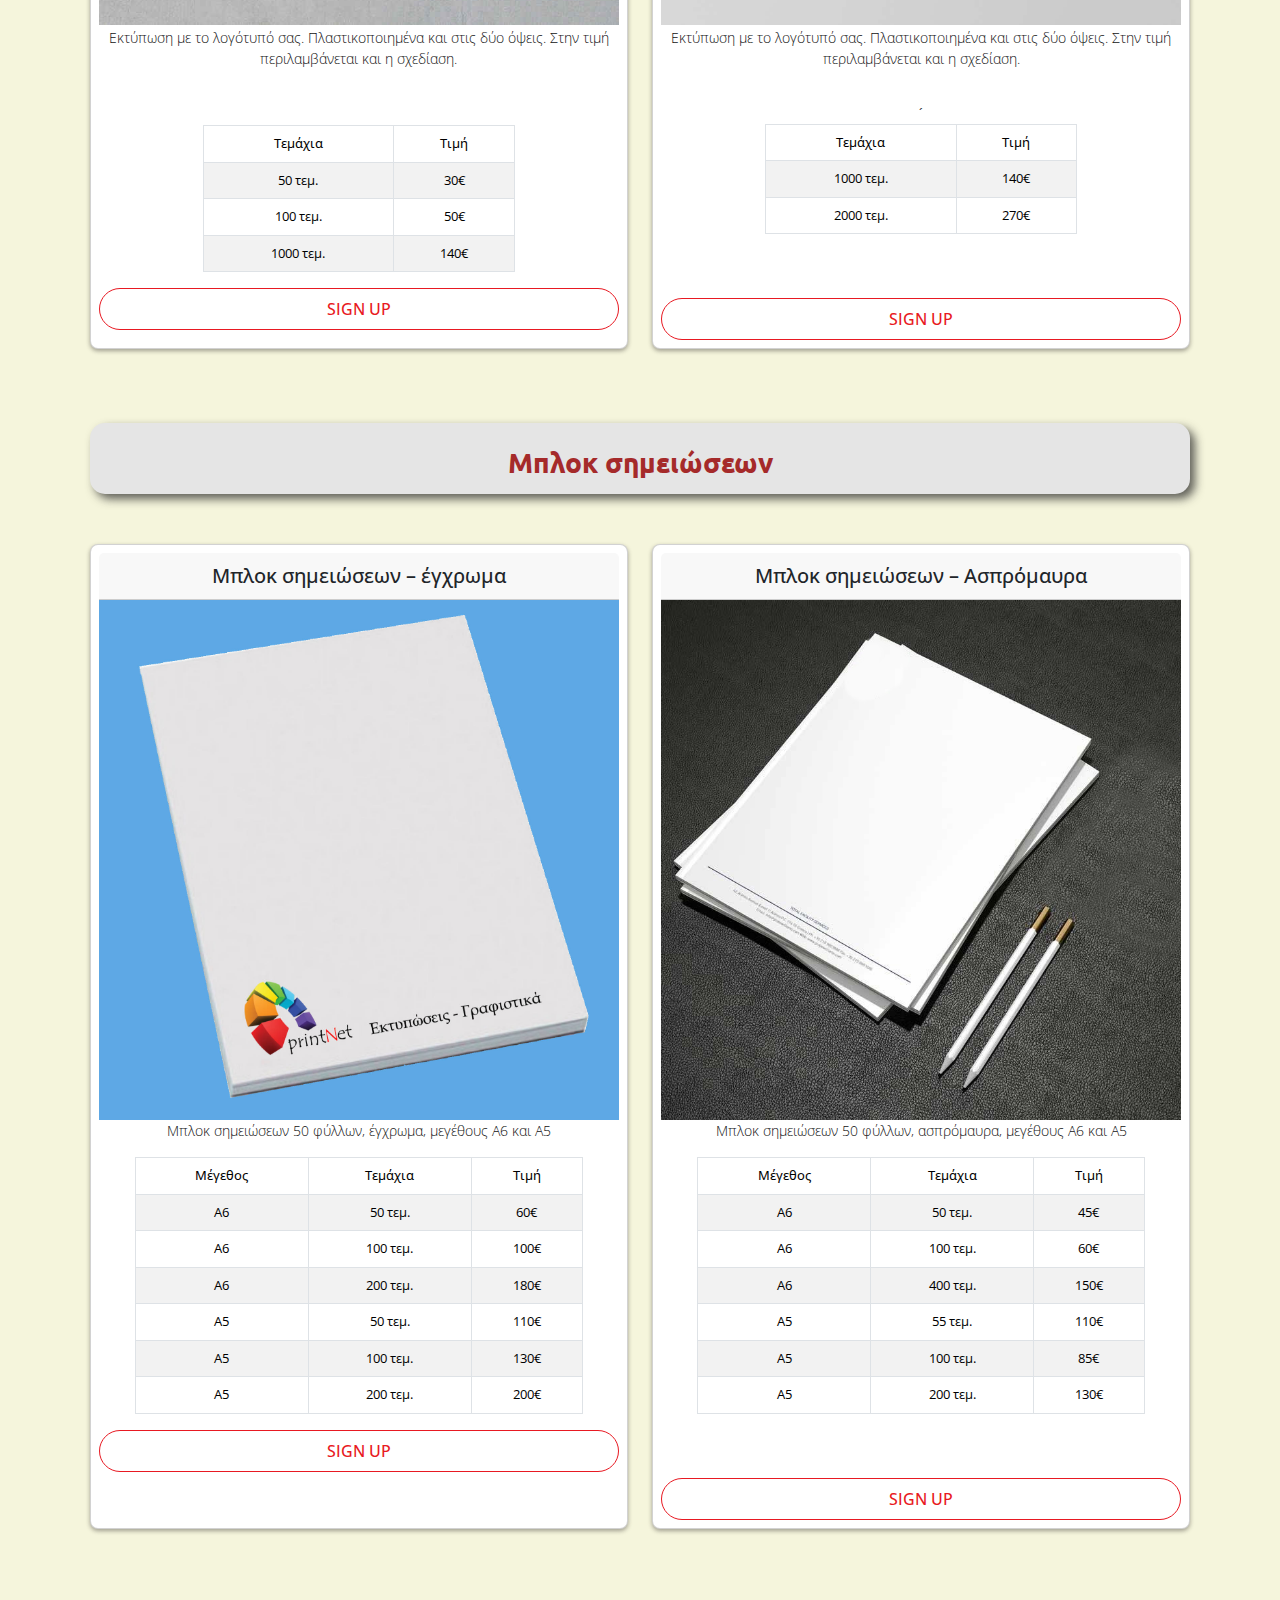
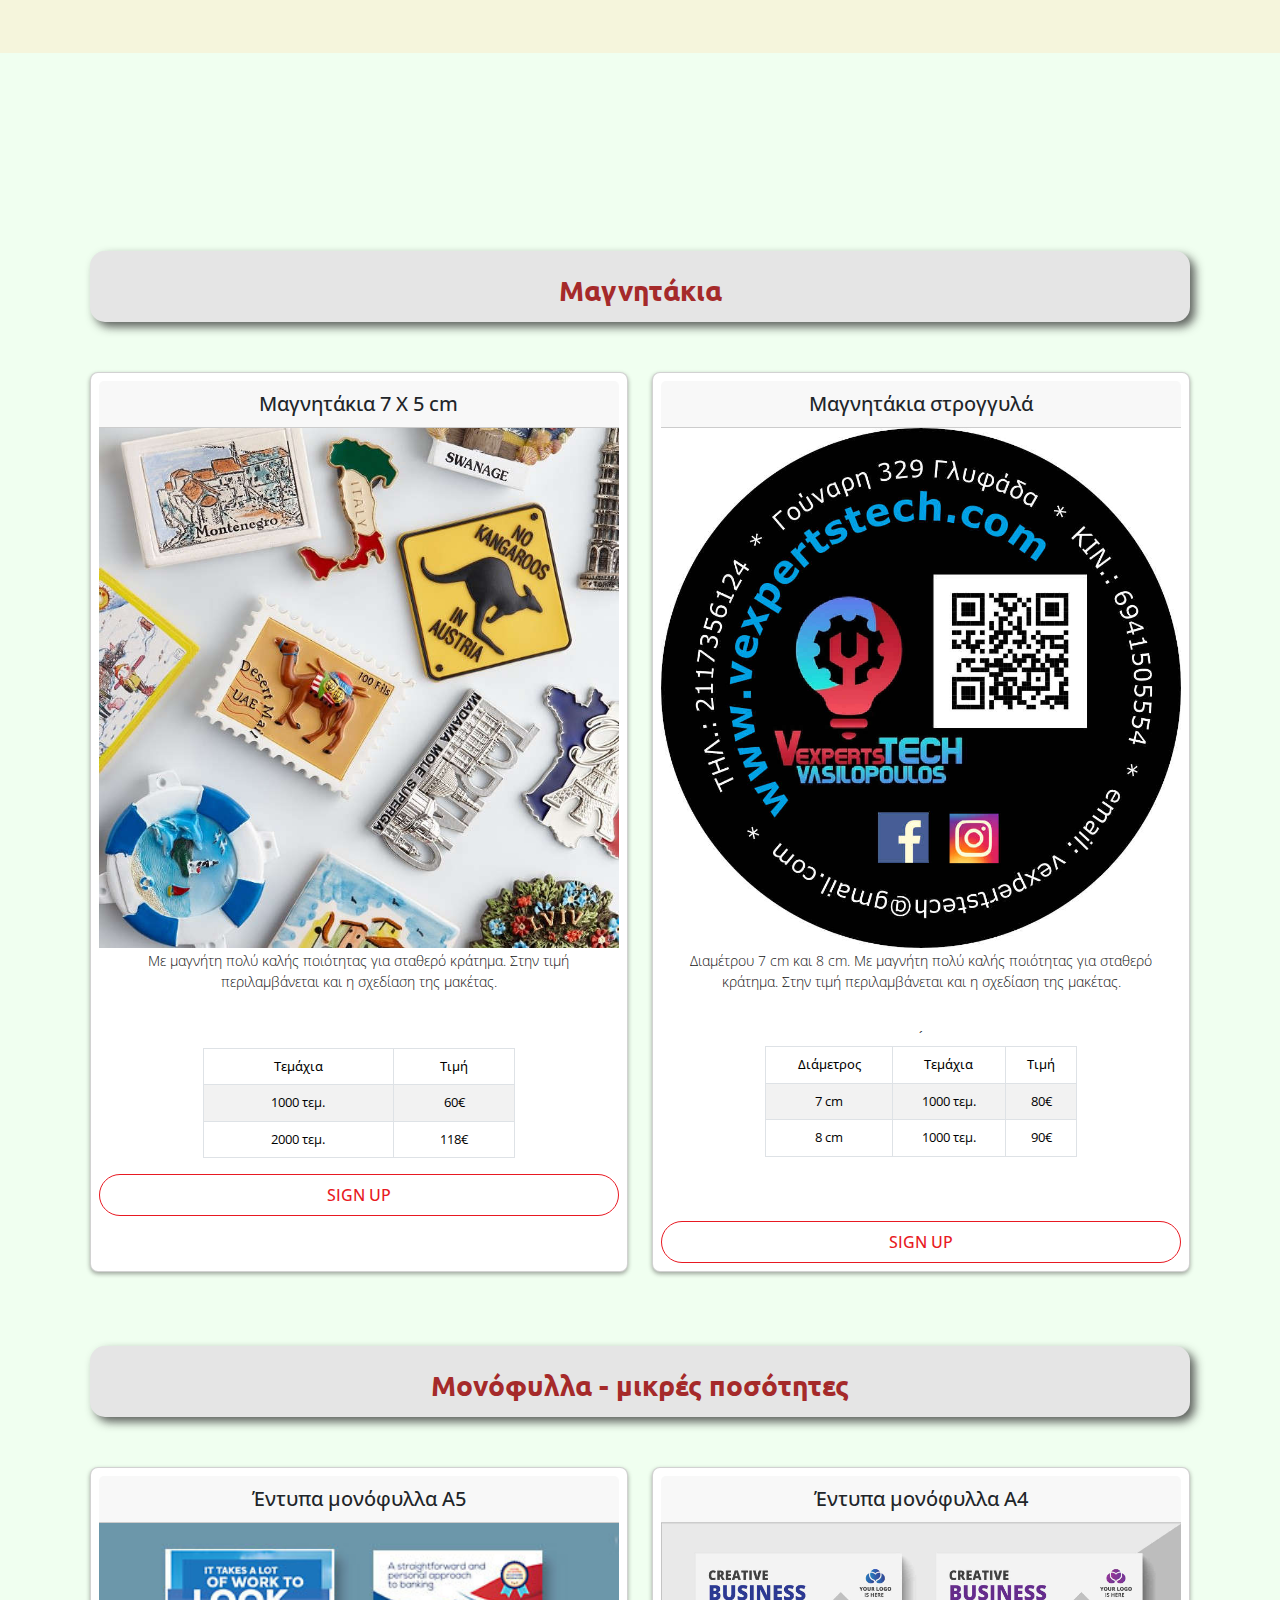
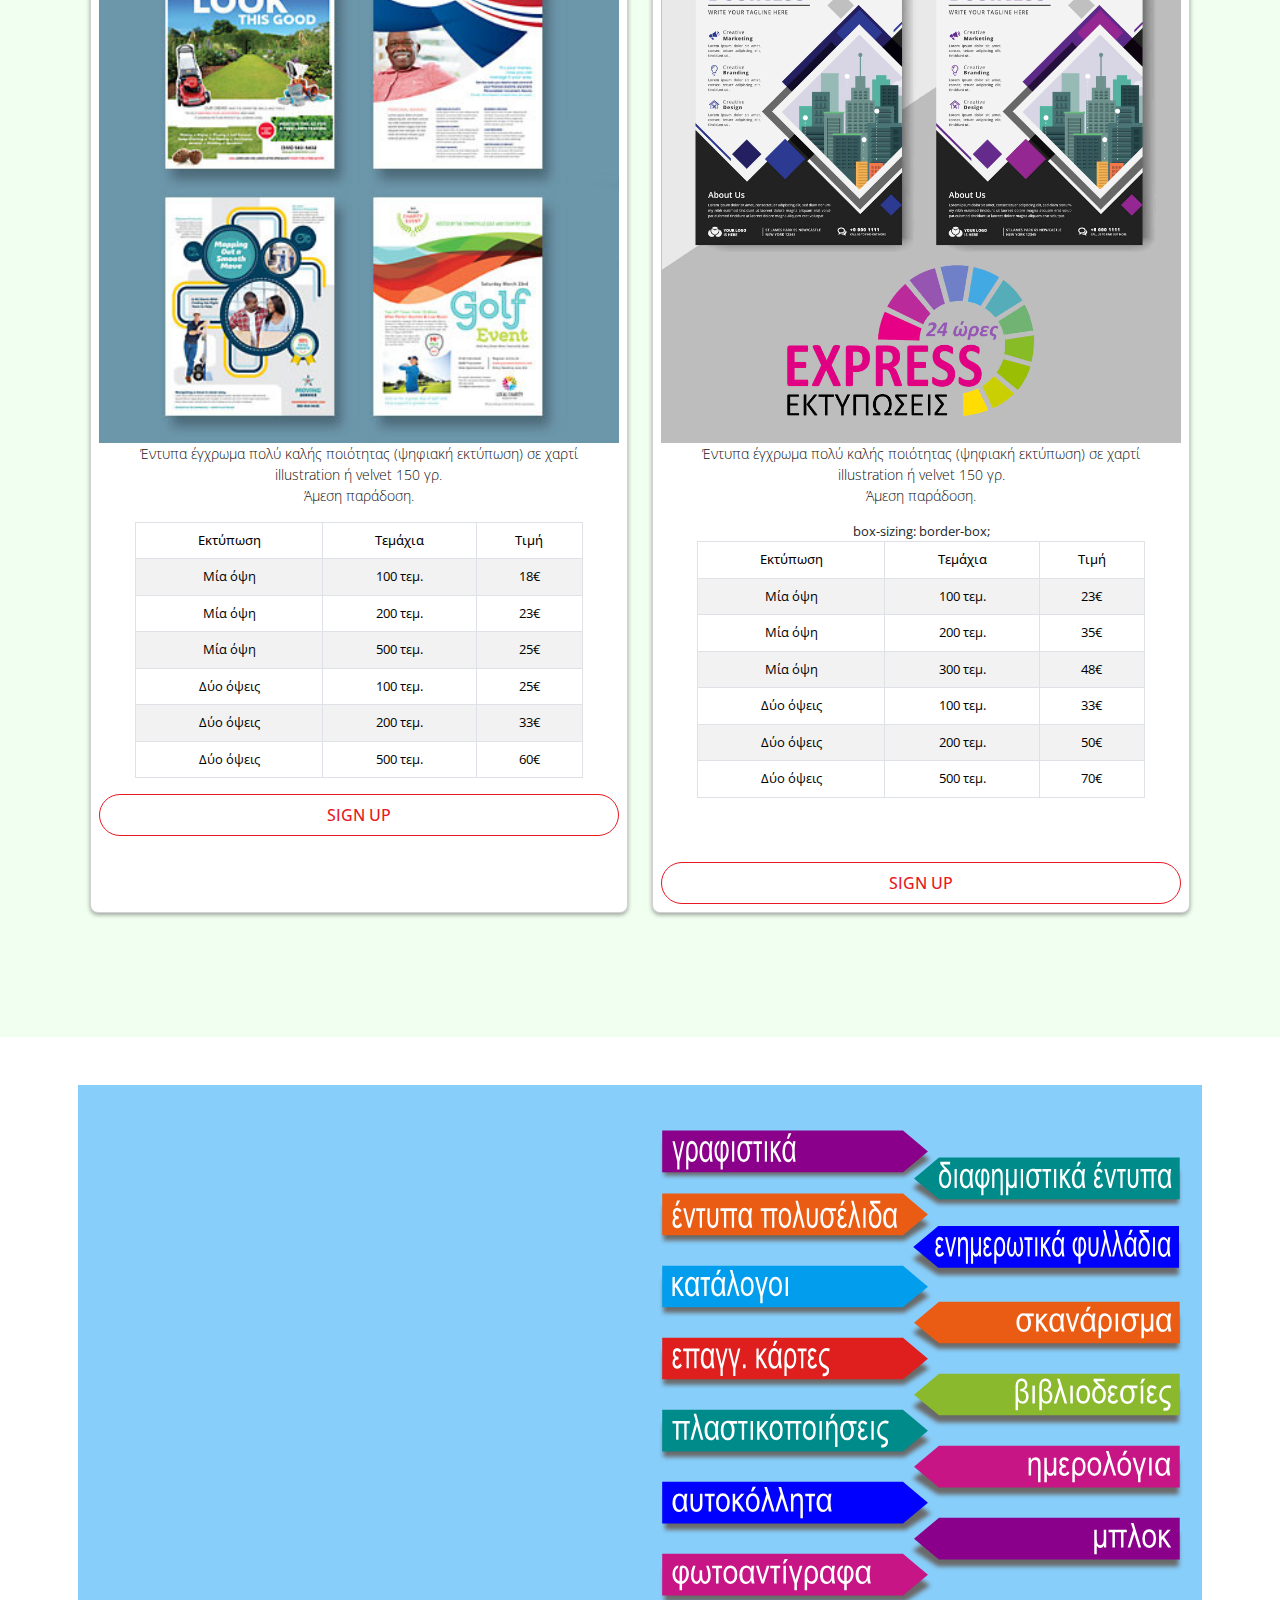
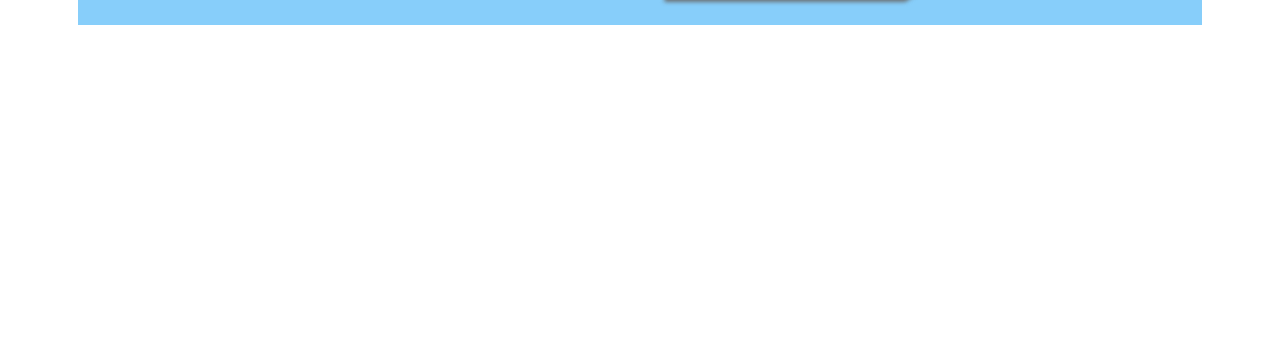
==== commit 97086486: "Add files via upload" ====
--- a/index.html
+++ b/index.html
@@ -146,7 +146,7 @@
               <div class="icon"> <i class="fa fa-envelope"></i> </div>
               <div class="icon-text">
                 <h4 class="title-box">Επικοινωνείστε μαζί μας!</h4>
-                <p>Τηλεφωνικά, με e-mail ή me την φόρμα επικοινωνίας</p>
+                <p>Τηλεφωνικά ή με e-mail </p>
               </div>
             </div>
           </div>
@@ -202,28 +202,29 @@
 <!-- From Elegant  exit-------------------------->
 
 <!-- ioannispe Σπιτάκι ----------------------->
+<section style="background-color:#EFEFEF">
 <div class="container-fluid platos mt-5" >
 	<div class="row">
 		<div class="col-lg-6 px-0">
       <div class="d-flex flex-column justify-content-around align-items-center h-100 p-3">
-        <div class="service-box2 d-flex justify-content-start align-items-center w-100">
-          <div class="icon"> <i class="fa fa-envelope"></i> </div>
+        <div class="service-box2 d-flex justify-content-start align-items-center bg-white w-100">
+          <div class="icon text-center" style="width:50px;"> <i class="fa fa-envelope"></i> </div>
           <p class="my-0 px-4">Επικοινωνείτε μαζί μας (με τηλέφωνο ή e-mail) </p>
         </div>
-        <div class="service-box2 d-flex justify-content-start align-items-center w-100">
-          <div class="icon"> <i class="fa fa-envelope"></i> </div>
-          <p class="my-0 px-4">Σας δείχνουμε τα δείγματα </p>
+        <div class="service-box2 d-flex justify-content-start align-items-center w-100 bg-white">
+          <div class="icon text-center" style="width:50px;"> <i class="fa fa-arrow-right"></i></div>
+          <p class="my-0 px-4">Σας δείχνουμε τα δείγματα ηλεκτρονικά</p>
         </div>
-        <div class="service-box2 d-flex justify-content-start align-items-center w-100">
-          <div class="icon"> <i class="fa fa-envelope"></i> </div>
-          <p class="my-0 px-4">Όταν συμφωνήσετε γίνεται η εκτύπωση και η παράδοση </p>
+        <div class="service-box2 d-flex justify-content-start align-items-center w-100 bg-white">
+          <div class="icon text-center"> <i class="far fa-handshake"></i> </div>
+          <p class="my-0 px-4">Όταν συμφωνήσετε γίνεται η εκτύπωση, η παράδοση και η πληρωμή </p>
         </div>
-        <p class="fs-6 fw-bold  text-center p-2 shadow-lg rounded animate__animated animate__rotateIn animate__infinite animate__delay-3s" style="--animate-duration:3s; --animate-repeat:2;">Δωρεάν μεταφορικά για παραγγελίες άνω των 25€</p>
+        <p class="fs-6 fw-bold text-center p-2 bg-secondary text-white shadow-lg rounded animate__animated animate__rotateIn animate__infinite animate__delay-3s" style="--animate-duration:3s; --animate-repeat:2;">Δωρεάν μεταφορικά για παραγγελίες άνω των 25€</p>
       </div>
 		</div>
     
     <div class="col-lg-6 backgr1" style="background-color:lightskyblue; position:relative;">
-      <img src="premise1.png"  class="img-fluid animate__animated animate__bounceInDown animate__infinite" style="position:relative;  z-index:2; --animate-duration:7s; --animate-repeat:2;">
+      <img src="premise1.png"  class="img-fluid animate__animated animate__bounceInRight animate__infinite" style="position:relative;  z-index:2; --animate-duration:4s; --animate-repeat:2;">
       <img src="premise2.png"  style="position:absolute; left:0; bottom:0; z-index:1;"
        class="img-fluid">
       <img src="premise3.png"  style="position:absolute; left:0; bottom:0; z-index:3;"
@@ -231,6 +232,7 @@
     </div>
 	</div>
 </div>
+</section>
 
 <!-- ioannispe Σπιτάκι exit ------------------------- -->
 
@@ -1440,7 +1442,7 @@
 
 
 
-<div class="container-fluid mt-5" style="padding:0% 15%;">
+<div class="container-fluid platos mt-5">
 	<div class="row" style="background-color:lightskyblue;">
 		<div class="col-lg-6 px-0">
       
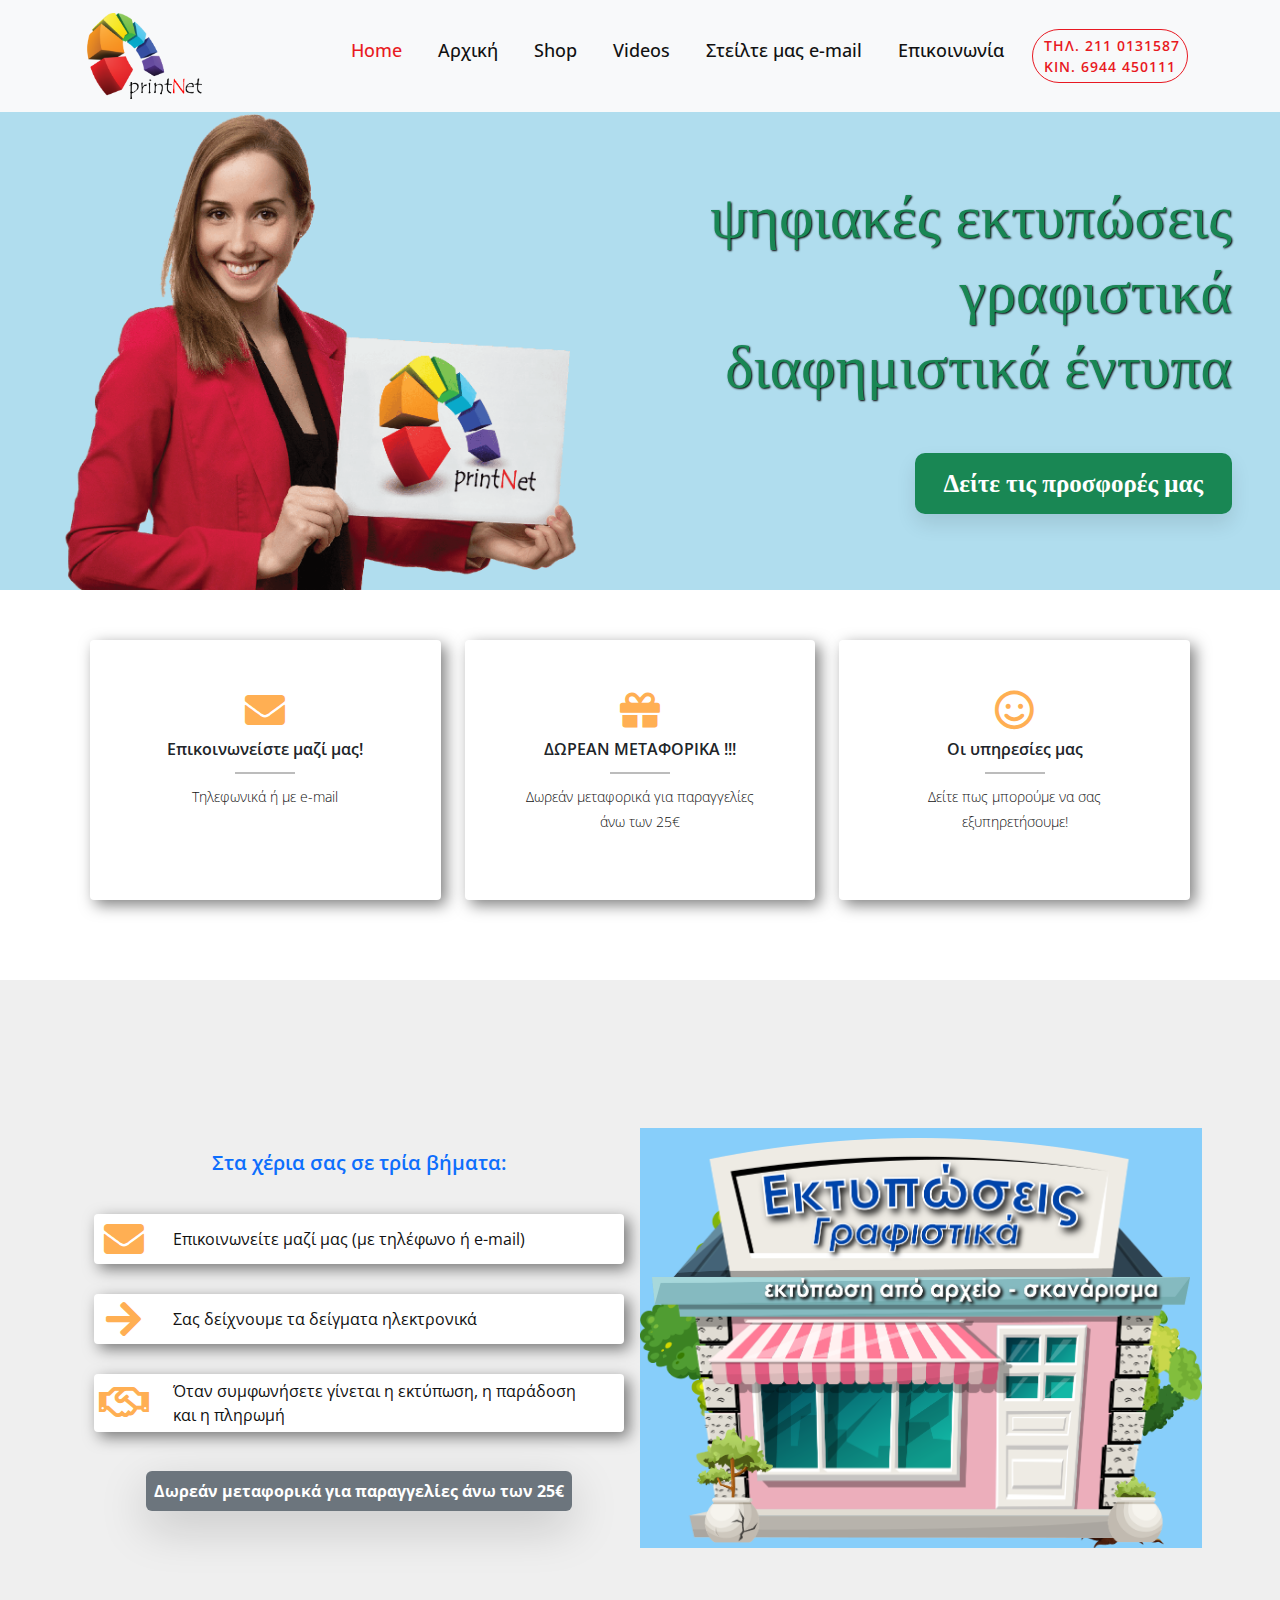
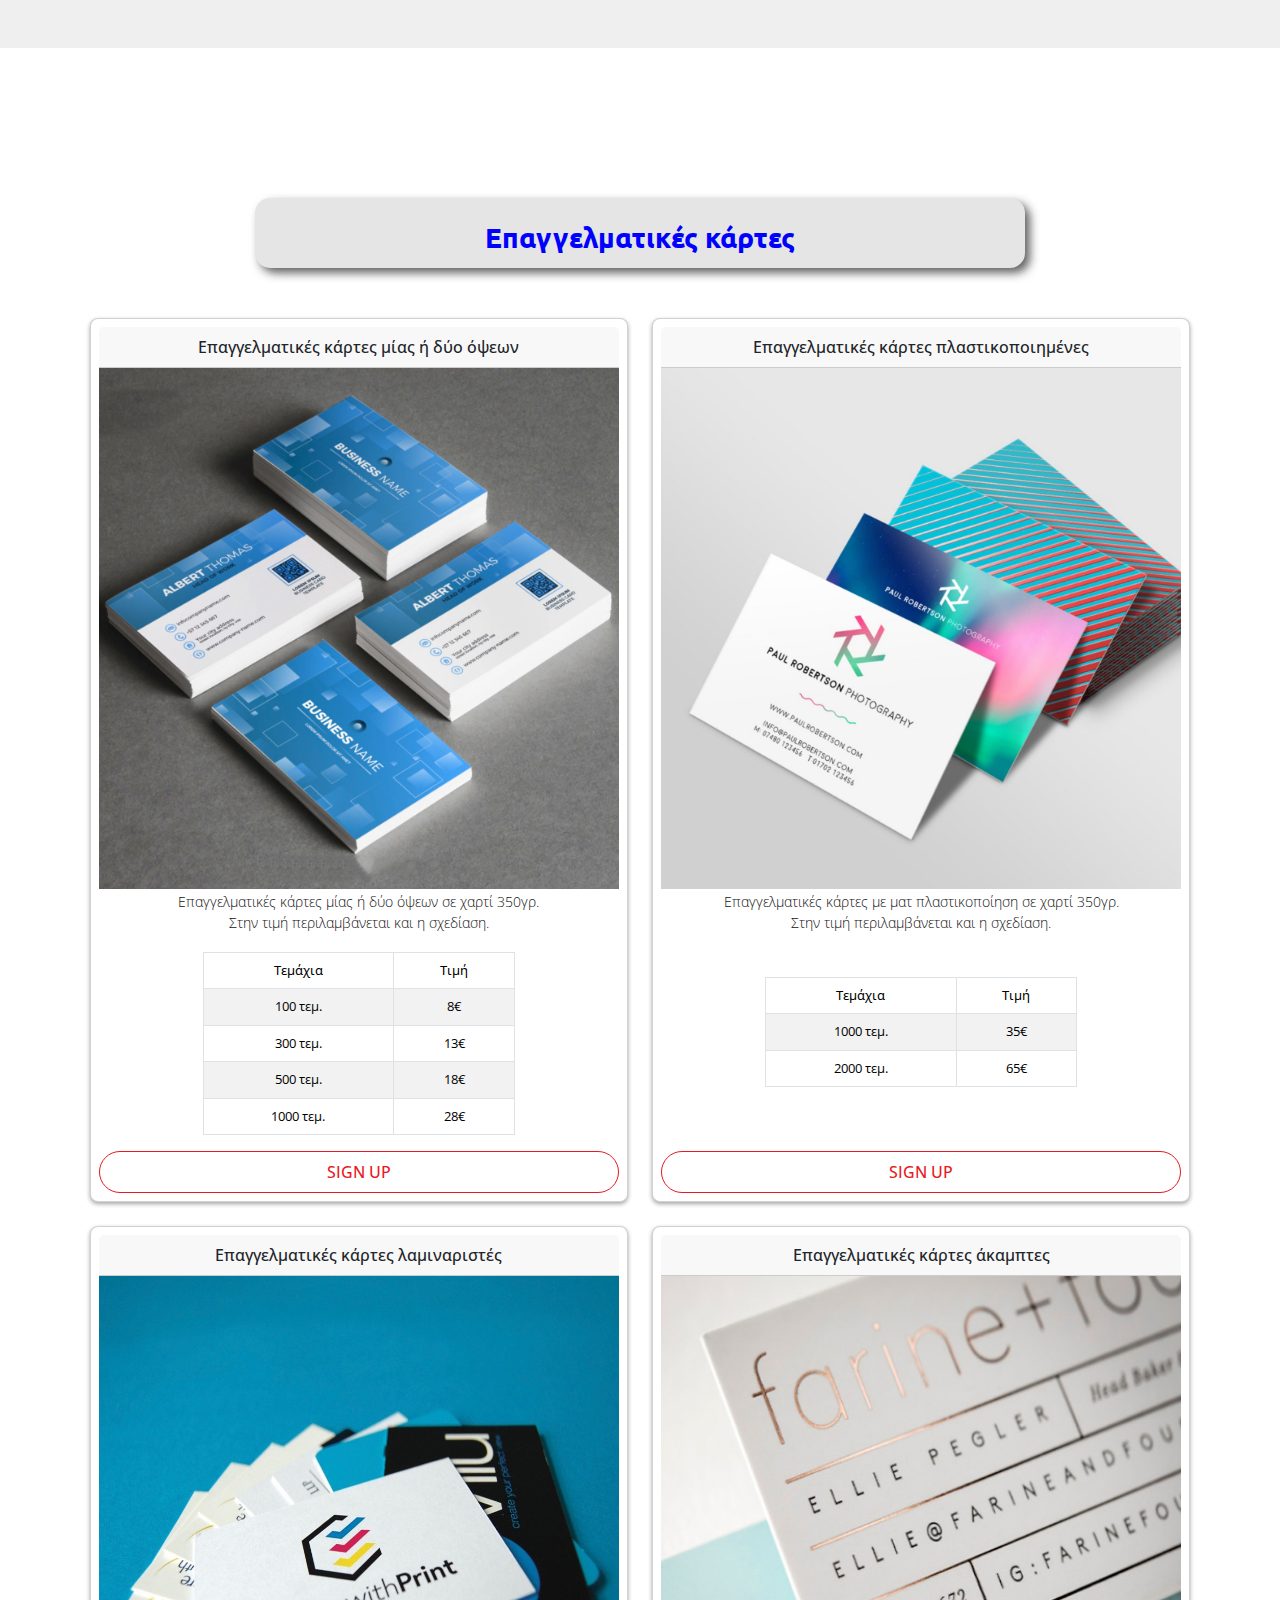
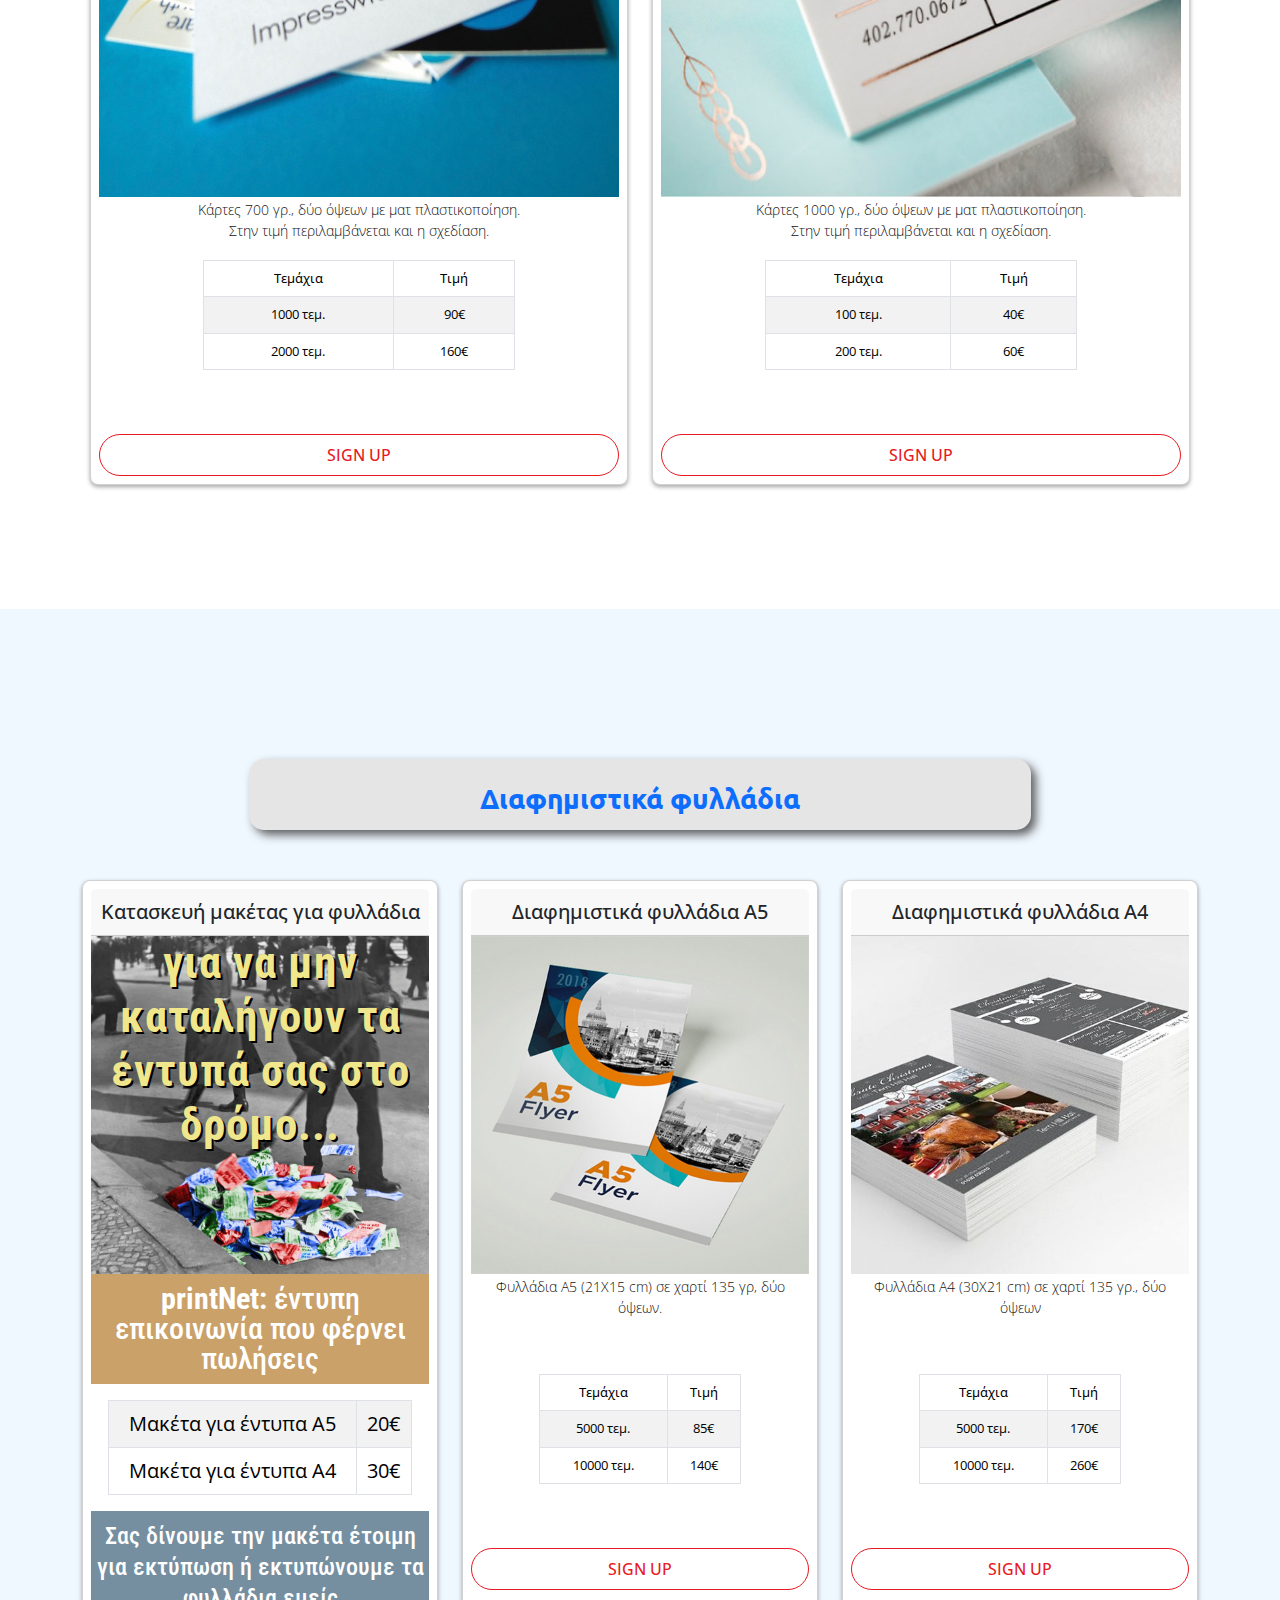
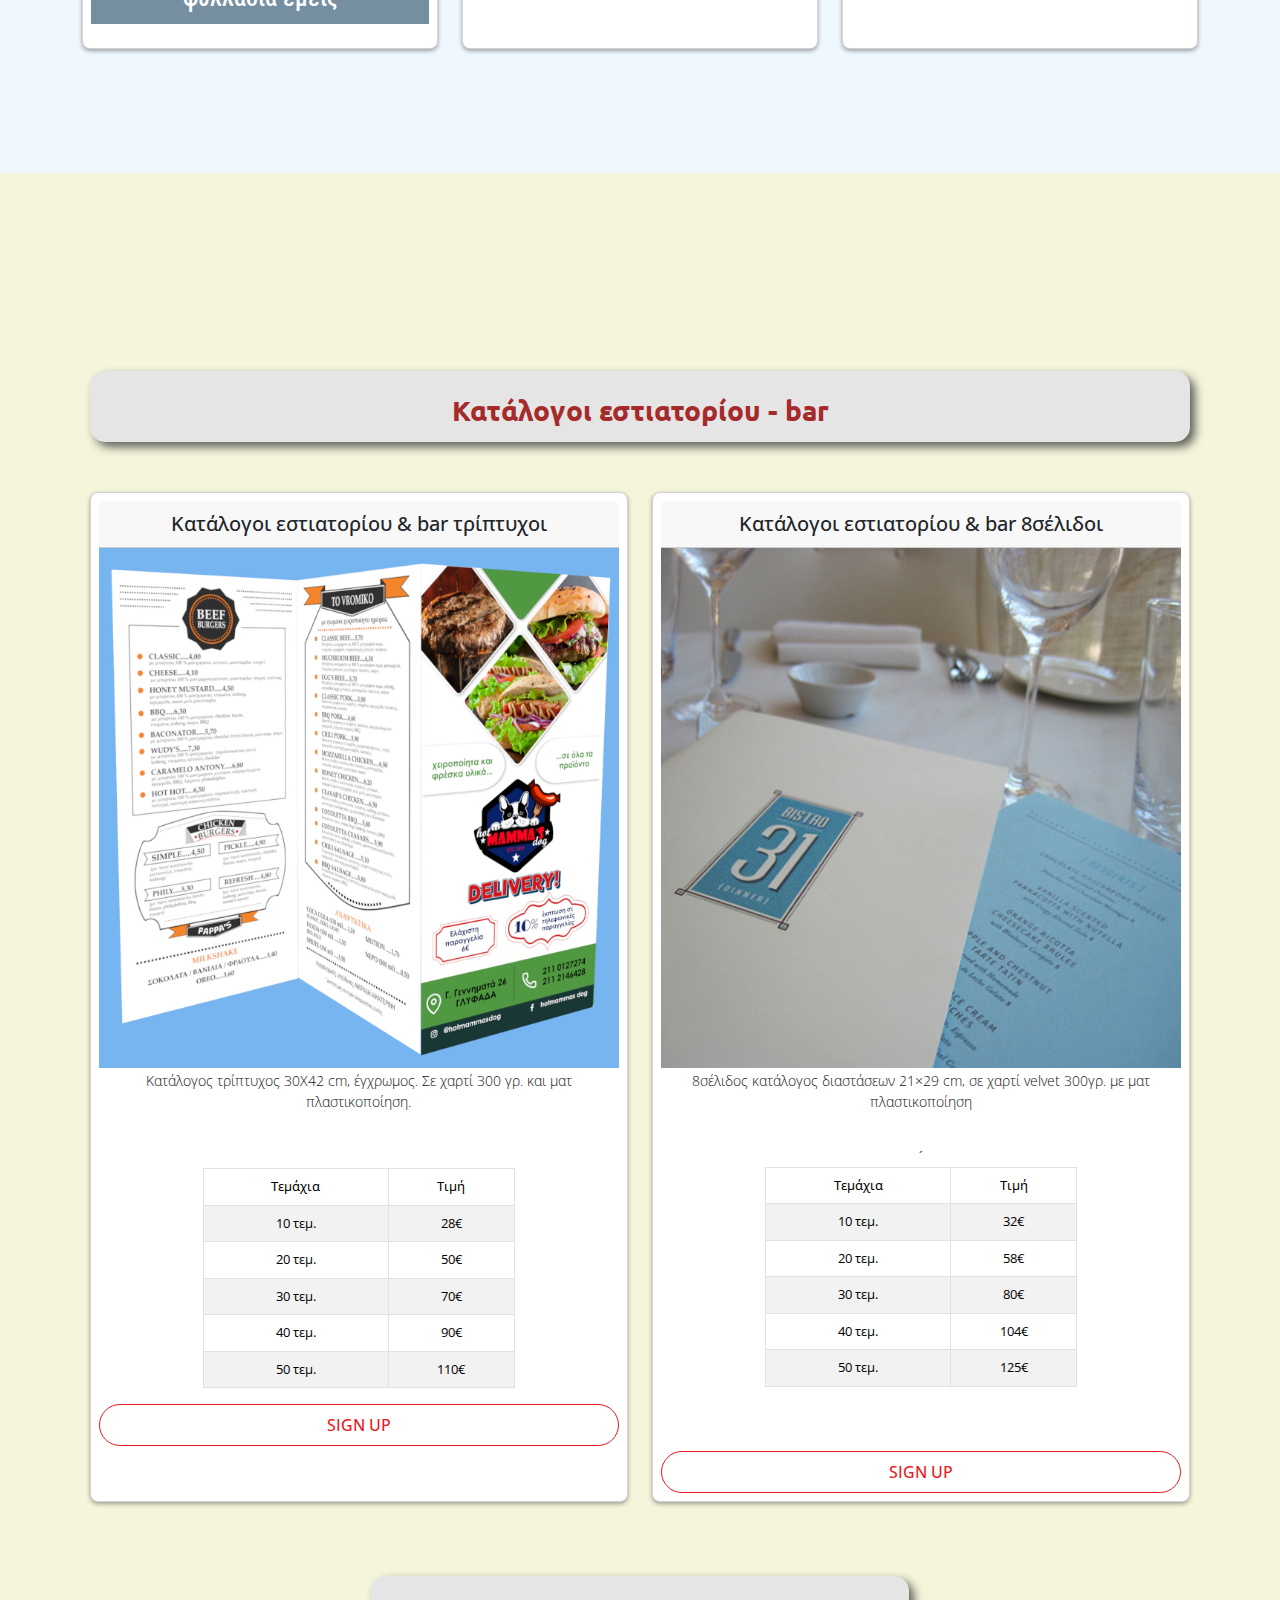
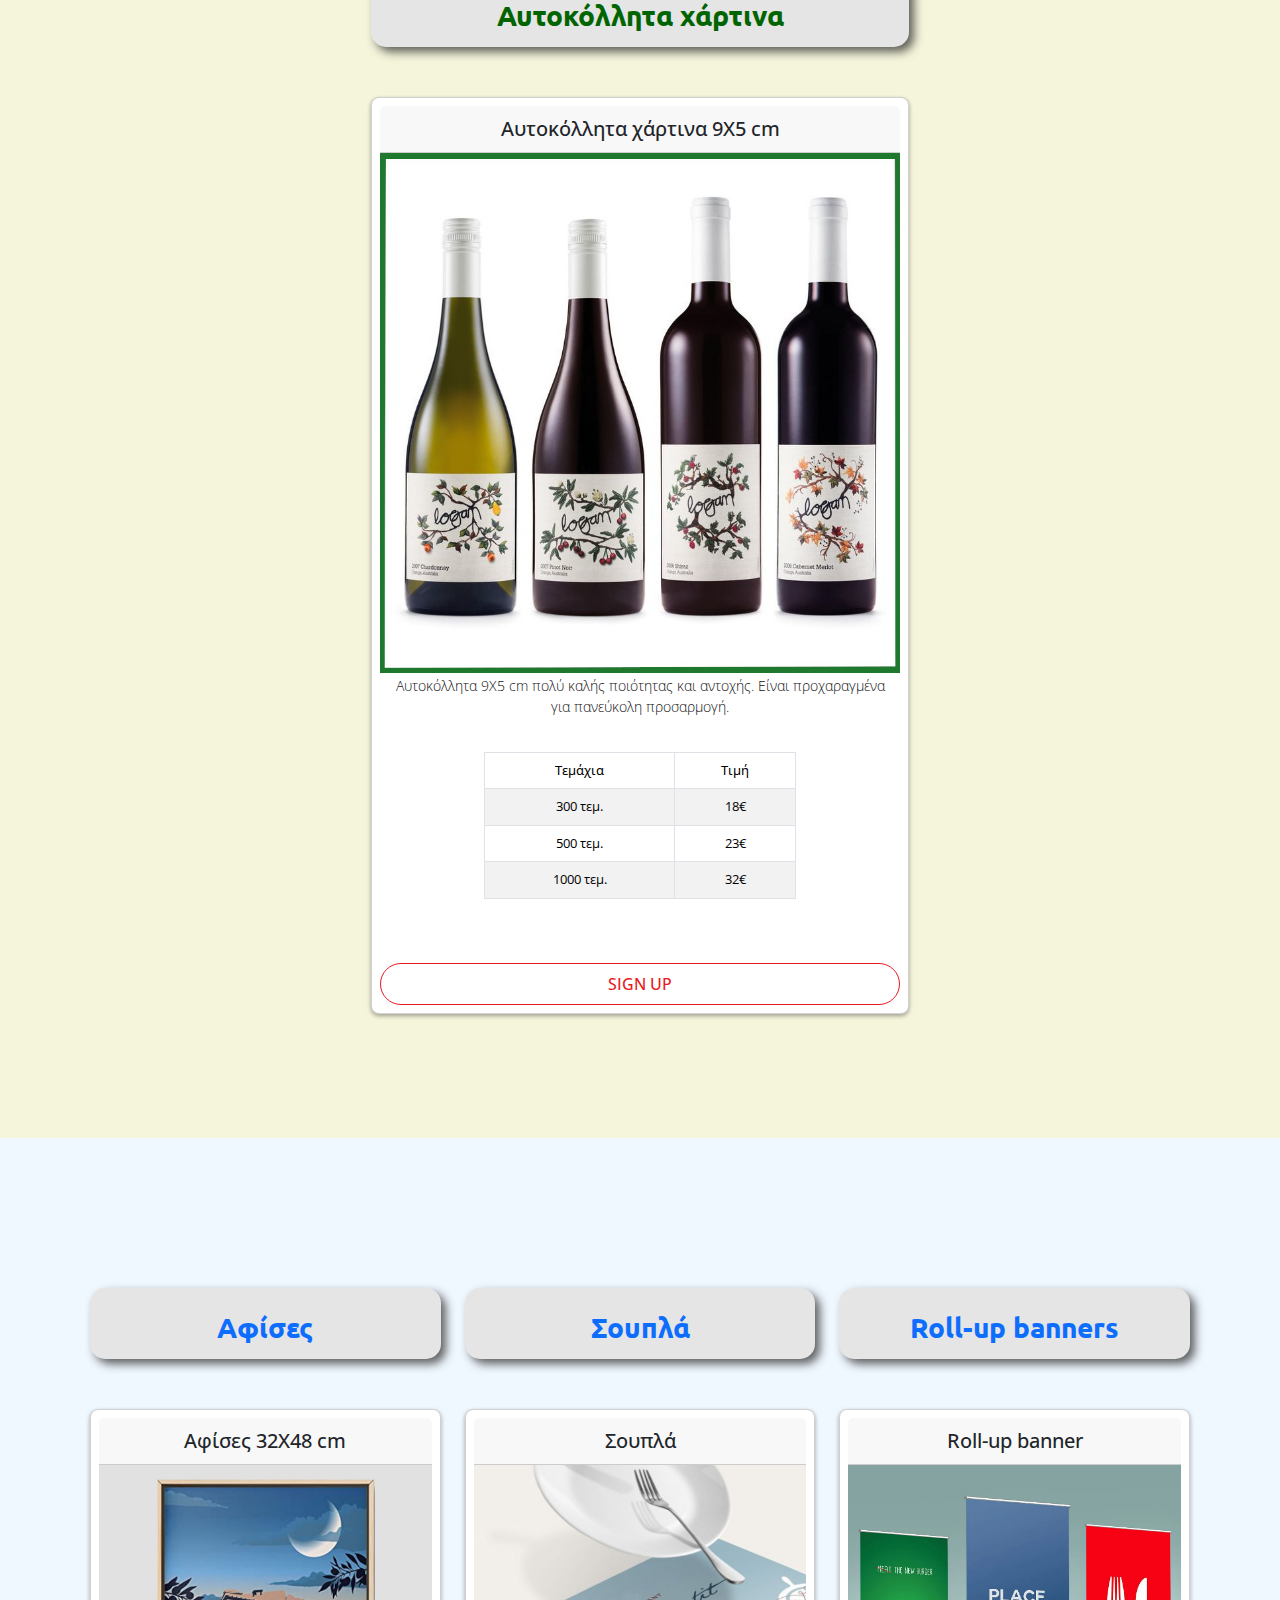
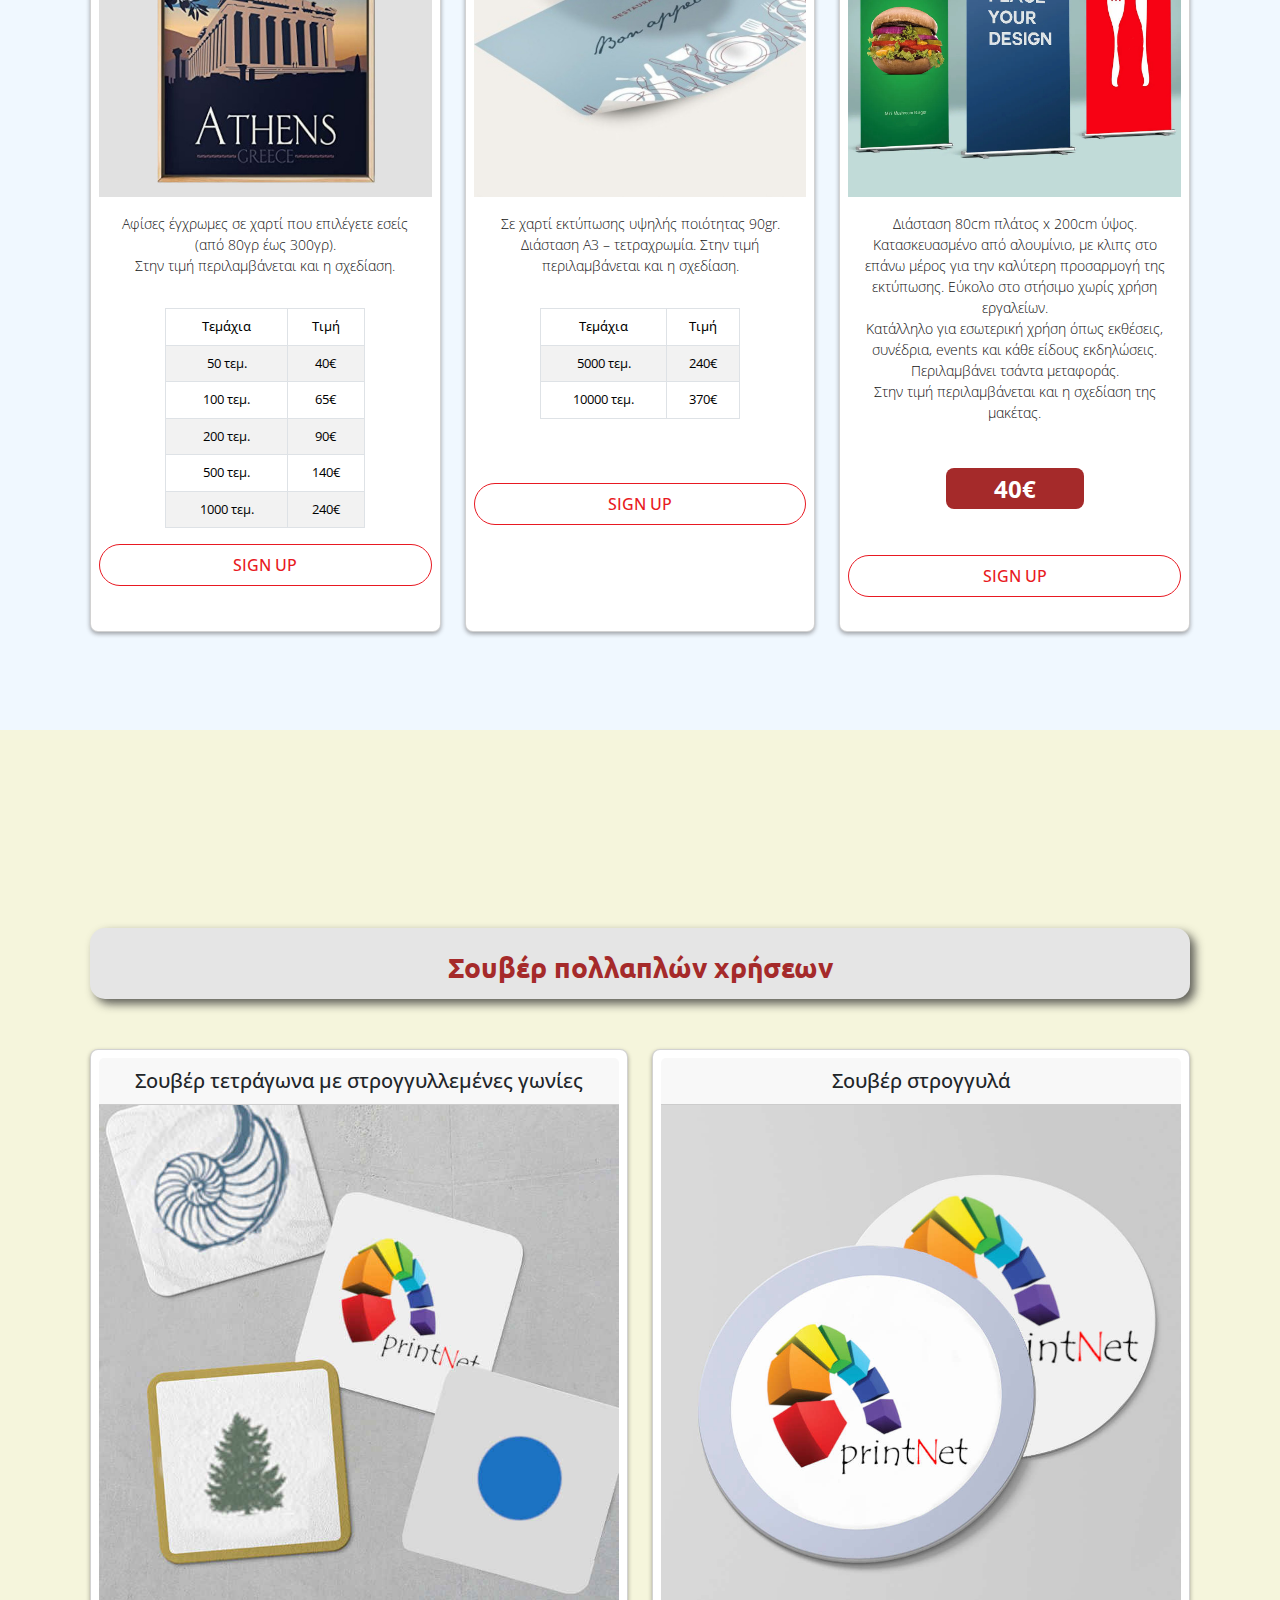
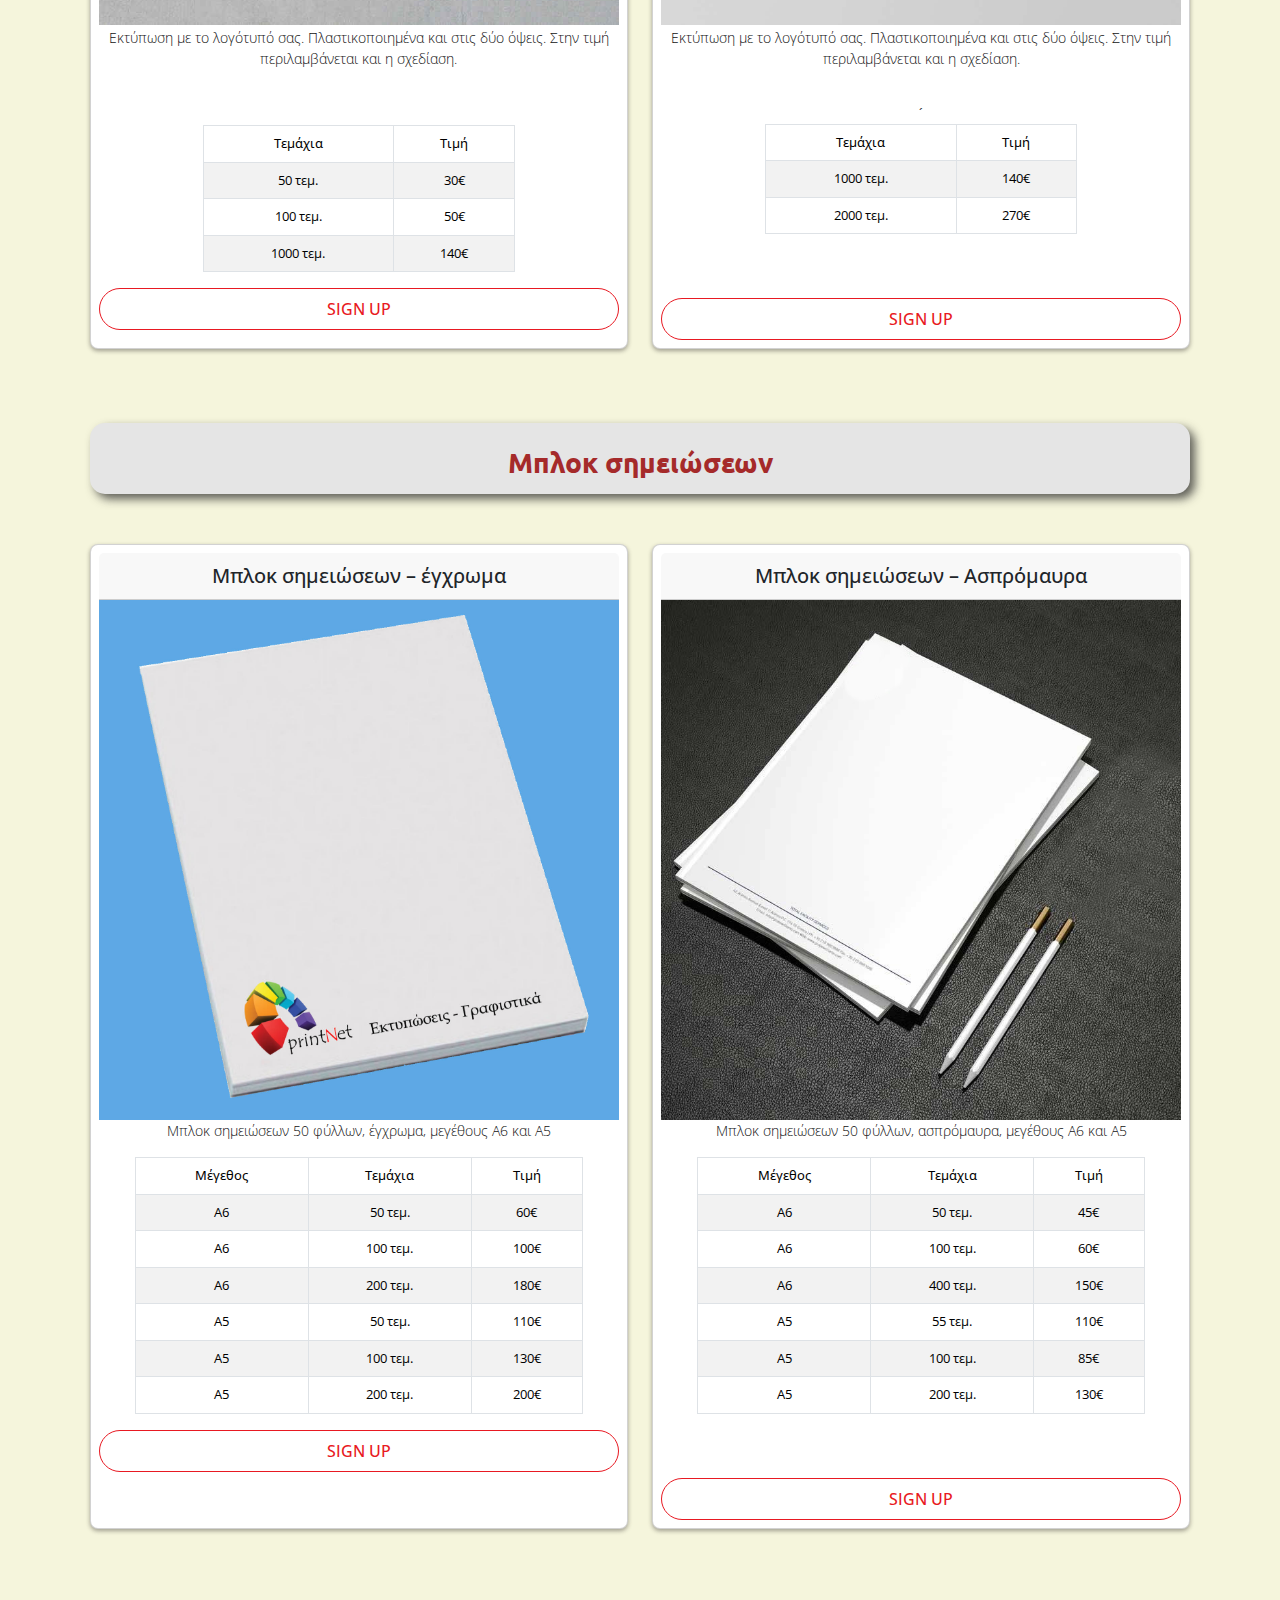
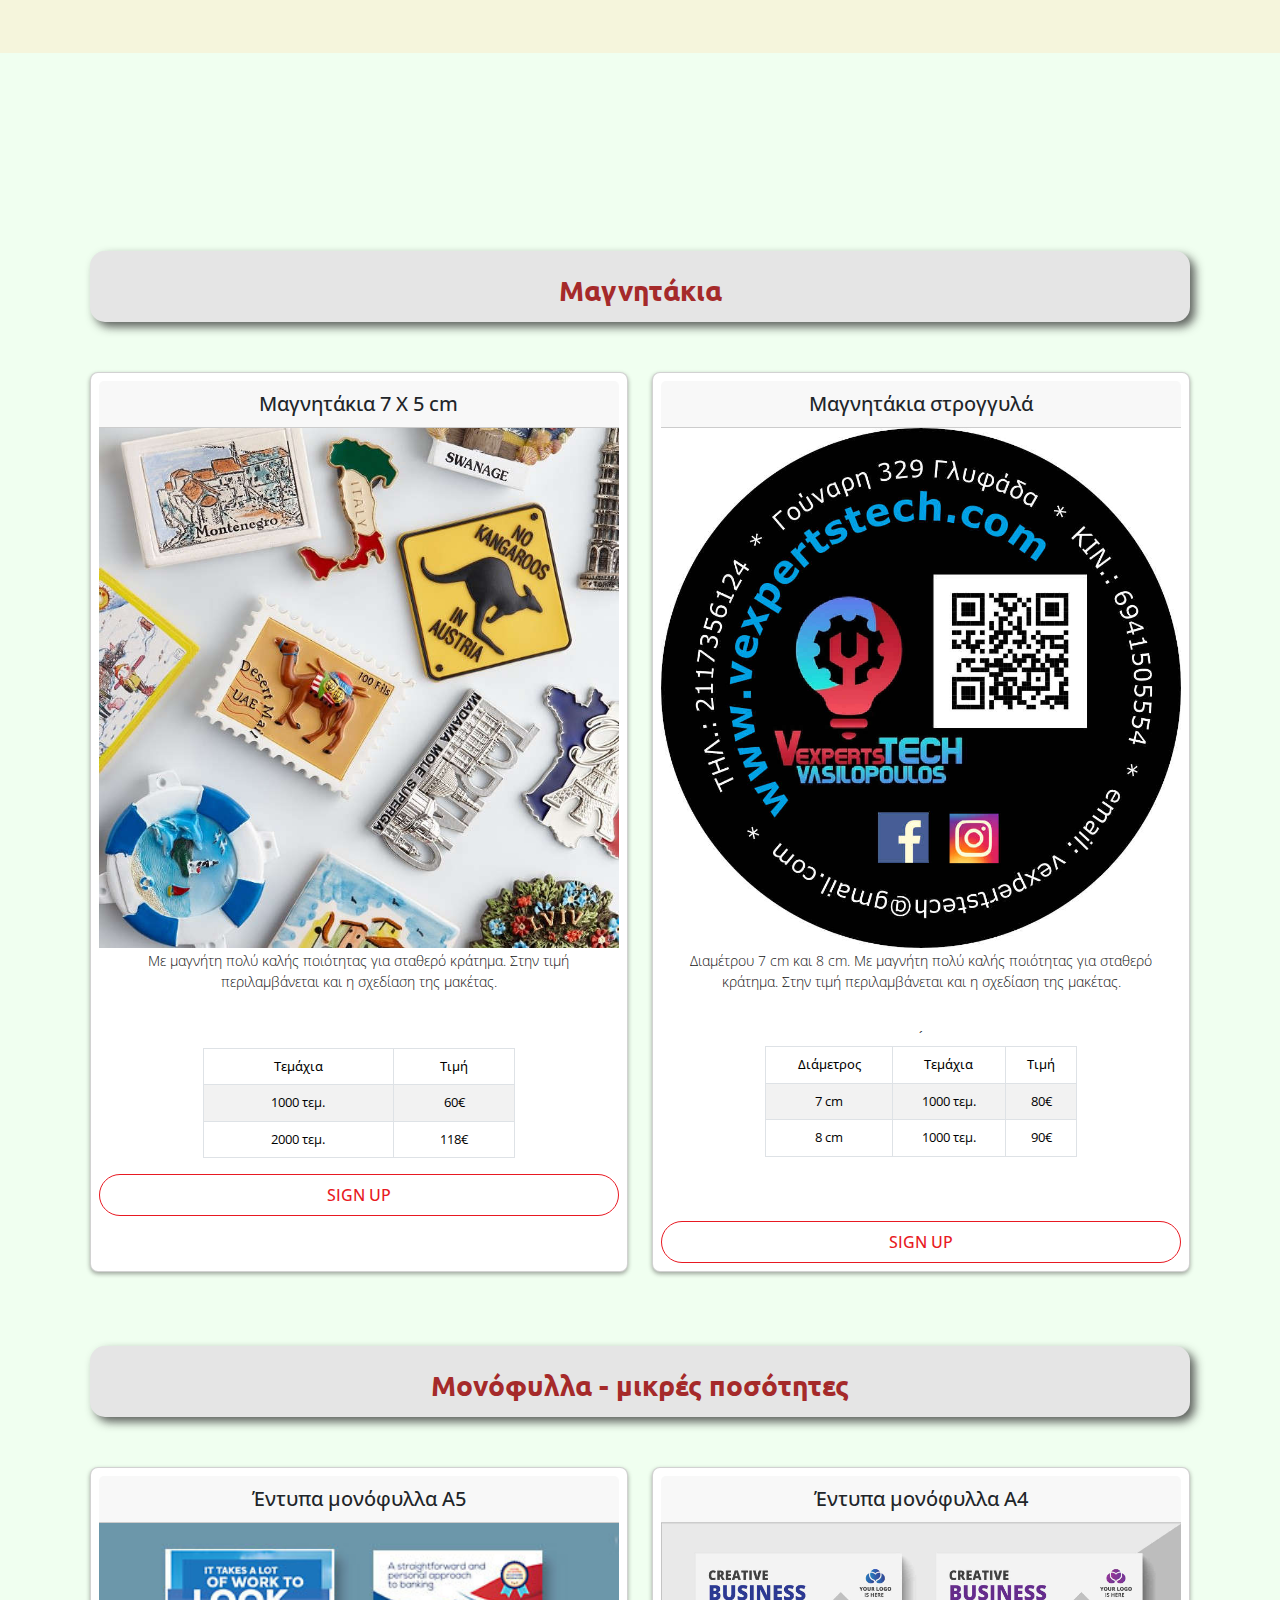
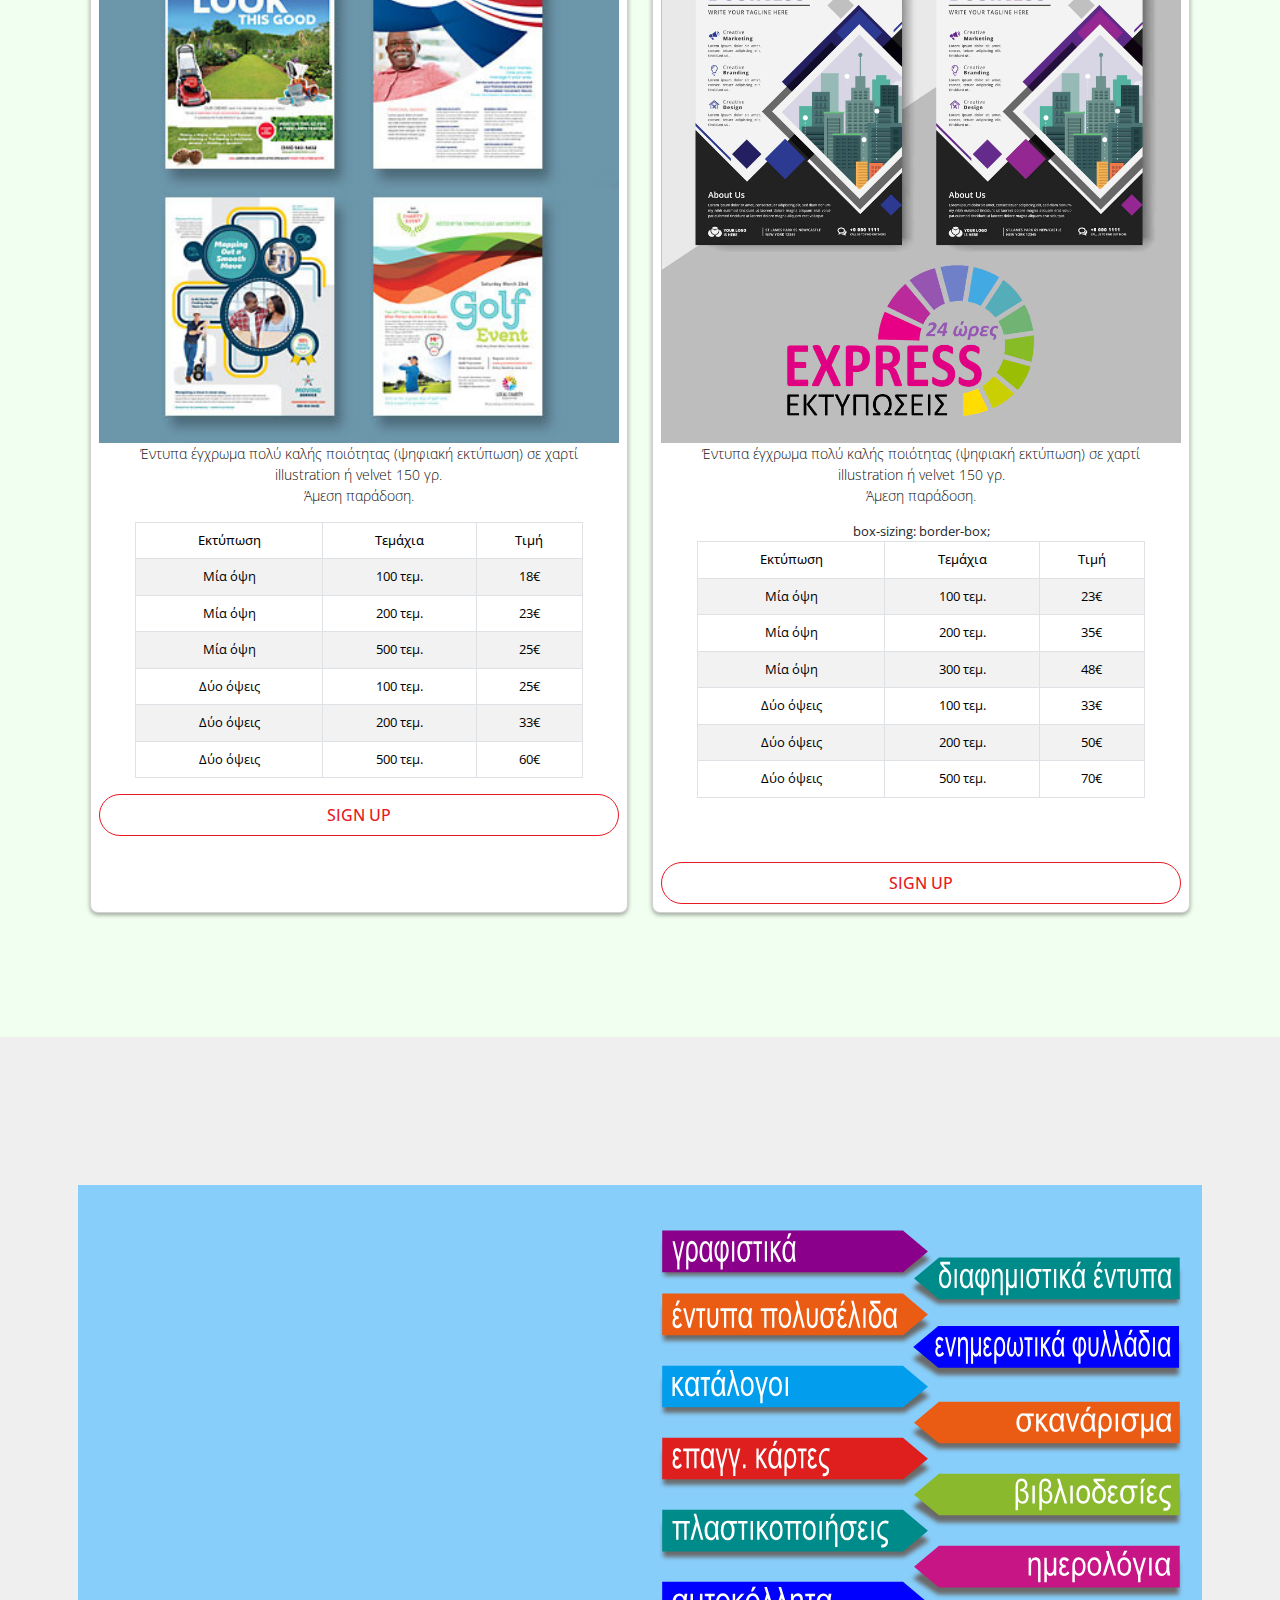
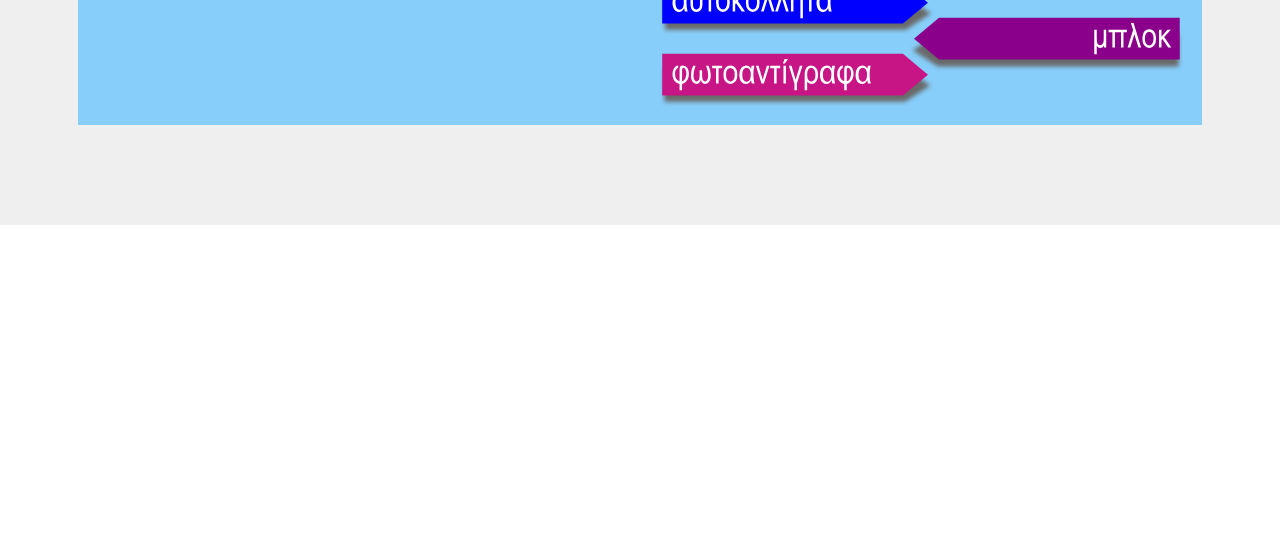
==== commit c62e125d: "Add files via upload" ====
--- a/index.html
+++ b/index.html
@@ -207,6 +207,7 @@
 	<div class="row">
 		<div class="col-lg-6 px-0">
       <div class="d-flex flex-column justify-content-around align-items-center h-100 p-3">
+        <p class="text-primary" style="font-size:20px; font-weight:600;">Στα χέρια σας σε τρία βήματα:</p>
         <div class="service-box2 d-flex justify-content-start align-items-center bg-white w-100">
           <div class="icon text-center" style="width:50px;"> <i class="fa fa-envelope"></i> </div>
           <p class="my-0 px-4">Επικοινωνείτε μαζί μας (με τηλέφωνο ή e-mail) </p>
@@ -219,7 +220,7 @@
           <div class="icon text-center"> <i class="far fa-handshake"></i> </div>
           <p class="my-0 px-4">Όταν συμφωνήσετε γίνεται η εκτύπωση, η παράδοση και η πληρωμή </p>
         </div>
-        <p class="fs-6 fw-bold text-center p-2 bg-secondary text-white shadow-lg rounded animate__animated animate__rotateIn animate__infinite animate__delay-3s" style="--animate-duration:3s; --animate-repeat:2;">Δωρεάν μεταφορικά για παραγγελίες άνω των 25€</p>
+        <p class="fs-6 fw-bold text-center p-2 bg-secondary text-white shadow-lg rounded animate__animated animate__rotateIn animate__infinite animate__delay-3s" style="--animate-duration:3s; --animate-repeat:2; margin-top:20px;">Δωρεάν μεταφορικά για παραγγελίες άνω των 25€</p>
       </div>
 		</div>
     
@@ -1439,9 +1440,9 @@
 
 
 
-
-
-
+<!-- Video and Services (ioannispe)------------------------>
+
+<section style="background-color:#EFEFEF">
 <div class="container-fluid platos mt-5">
 	<div class="row" style="background-color:lightskyblue;">
 		<div class="col-lg-6 px-0">
@@ -1456,8 +1457,9 @@
 		</div>
 	</div>
 </div>
-
-
+</section>
+
+<!-- Video and Services exit------------------------>
 
 
 
